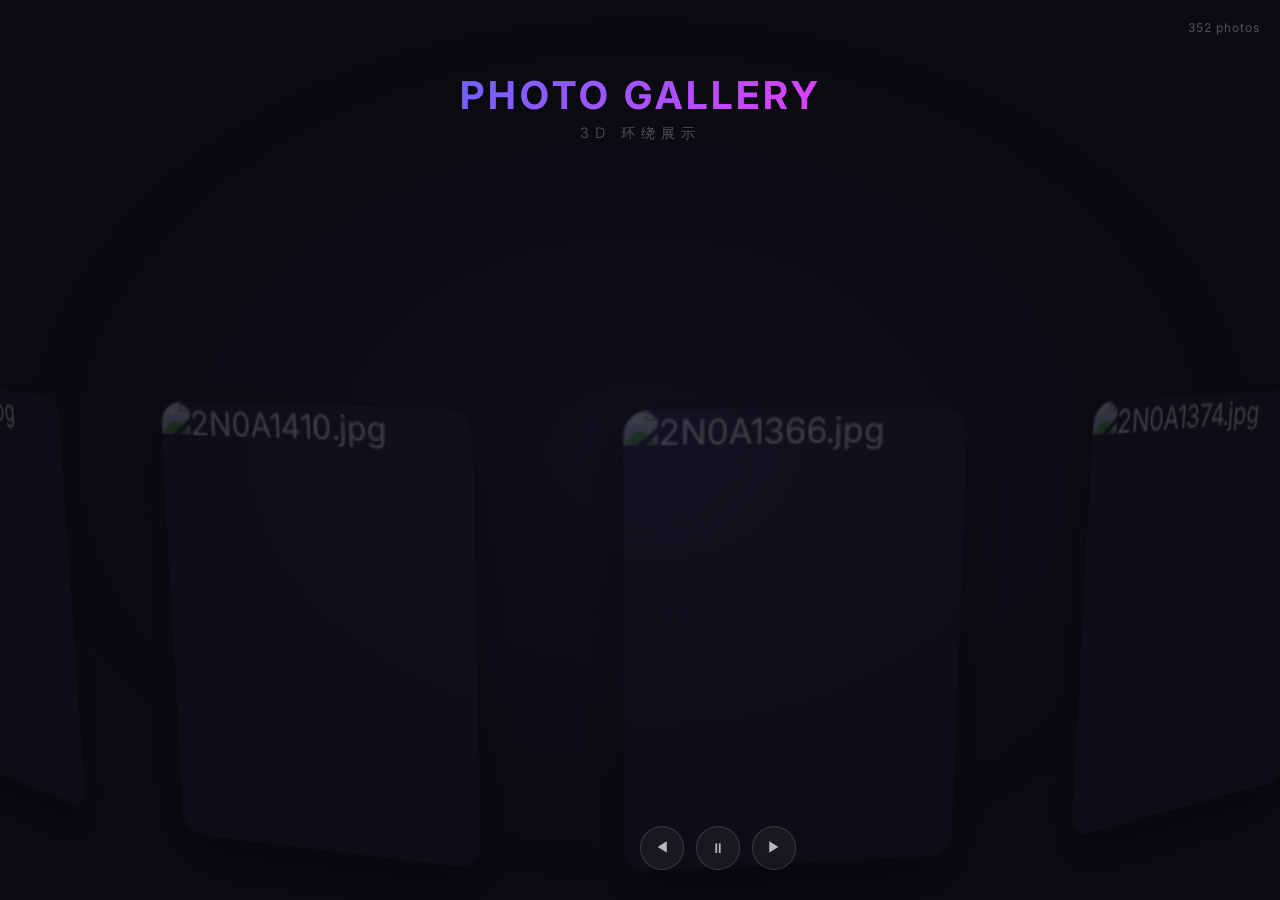
==== index.html @ 995c0548 "feat: 3D photo gallery with hardcoded data for GitHub Pages" ====
<!DOCTYPE html>
<html lang="zh-CN">
<head>
    <meta charset="UTF-8">
    <meta name="viewport" content="width=device-width, initial-scale=1.0">
    <title>3D Photo Gallery</title>
    <link rel="stylesheet" href="style.css">
</head>
<body>
    <div class="loader" id="loader">
        <div class="loader-spinner"></div>
        <p>加载中...</p>
    </div>

    <div class="scene" id="scene">
        <div class="slider" id="slider"></div>
        <div class="center-content">
            <h1>Photo Gallery</h1>
            <p class="subtitle">3D 环绕展示</p>
        </div>
    </div>

    <div class="controls" id="controls">
        <button class="ctrl-btn" id="prevBtn" title="上一张">&#9664;</button>
        <button class="ctrl-btn" id="pauseBtn" title="暂停/播放">&#9208;</button>
        <button class="ctrl-btn" id="nextBtn" title="下一张">&#9654;</button>
    </div>

    <div class="photo-count" id="photoCount"></div>

    <div class="lightbox" id="lightbox">
        <div class="lightbox-overlay"></div>
        <div class="lightbox-content">
            <img id="lightboxImg" src="" alt="">
            <button class="lightbox-close" id="lightboxClose">&times;</button>
            <button class="lightbox-nav lightbox-prev" id="lightboxPrev">&#9664;</button>
            <button class="lightbox-nav lightbox-next" id="lightboxNext">&#9654;</button>
            <div class="lightbox-info" id="lightboxInfo"></div>
        </div>
    </div>

    <script>
        var photosData = [
  {
    "file_name": "2N0A1363.jpg",
    "file_uri": "https://res-pri.pixcheese.com/fd91/370481409/eff/ori/afe7c748-a30a-409f-9353-2e863a7d970c.jpg?Expires=1785513599&OSSAccessKeyId=LTAI5t6Ginf6Eg7U68N38zF6&Signature=T4kSG6DgOjK5s8nWfEAyIXEOkYQ=&et=1781083825",
    "file_id": "afe7c748-a30a-409f-9353-2e863a7d970c"
  },
  {
    "file_name": "2N0A1366.jpg",
    "file_uri": "https://res-pri.pixcheese.com/fd91/370481409/eff/ori/24f7fbe1-bb4b-435a-aa93-1fe5bc3c34c8.jpg?Expires=1785513599&OSSAccessKeyId=LTAI5t6Ginf6Eg7U68N38zF6&Signature=h1ffpPtoBmOp2dKaMx4wUgQgjFI=&et=1781083825",
    "file_id": "24f7fbe1-bb4b-435a-aa93-1fe5bc3c34c8"
  },
  {
    "file_name": "2N0A1374.jpg",
    "file_uri": "https://res-pri.pixcheese.com/fd91/370481409/eff/ori/5f6631ef-f158-4e07-be8b-af6a1bdc311a.jpg?Expires=1785513599&OSSAccessKeyId=LTAI5t6Ginf6Eg7U68N38zF6&Signature=cruepDebsqmXfFxte9HgVfHQs5I=&et=1781083825",
    "file_id": "5f6631ef-f158-4e07-be8b-af6a1bdc311a"
  },
  {
    "file_name": "2N0A1375.jpg",
    "file_uri": "https://res-pri.pixcheese.com/fd91/370481409/eff/ori/8b681be5-e32f-47ad-8c0c-5fa30ae26f56.jpg?Expires=1785513599&OSSAccessKeyId=LTAI5t6Ginf6Eg7U68N38zF6&Signature=p2J4G0R5ziXyi0k9sxyJFD7Hhfw=&et=1781083825",
    "file_id": "8b681be5-e32f-47ad-8c0c-5fa30ae26f56"
  },
  {
    "file_name": "2N0A1376.jpg",
    "file_uri": "https://res-pri.pixcheese.com/fd91/370481409/eff/ori/1b110f5b-f27b-4750-abe7-7fd38356d575.jpg?Expires=1785513599&OSSAccessKeyId=LTAI5t6Ginf6Eg7U68N38zF6&Signature=YI3kBZ7+wVV6ErK+aFLrHSo/zvY=&et=1781083825",
    "file_id": "1b110f5b-f27b-4750-abe7-7fd38356d575"
  },
  {
    "file_name": "2N0A1378.jpg",
    "file_uri": "https://res-pri.pixcheese.com/fd91/370481409/eff/ori/2ea0d941-4a4d-48f7-a355-281ebc394d8c.jpg?Expires=1785513599&OSSAccessKeyId=LTAI5t6Ginf6Eg7U68N38zF6&Signature=OiPLizecuvhfcSRI2HQKrGz9qhg=&et=1781083825",
    "file_id": "2ea0d941-4a4d-48f7-a355-281ebc394d8c"
  },
  {
    "file_name": "2N0A1379.jpg",
    "file_uri": "https://res-pri.pixcheese.com/fd91/370481409/eff/ori/00c48091-9507-4270-8930-57f18d28b555.jpg?Expires=1785513599&OSSAccessKeyId=LTAI5t6Ginf6Eg7U68N38zF6&Signature=9MxXG9lQrDl+zwqzj8jTihPr5z8=&et=1781083825",
    "file_id": "00c48091-9507-4270-8930-57f18d28b555"
  },
  {
    "file_name": "2N0A1380.jpg",
    "file_uri": "https://res-pri.pixcheese.com/fd91/370481409/eff/ori/99603982-e286-43ed-a498-a35139afcc63.jpg?Expires=1785513599&OSSAccessKeyId=LTAI5t6Ginf6Eg7U68N38zF6&Signature=OacNsdlbiKinsfJqZlOPJJdtYTw=&et=1781083825",
    "file_id": "99603982-e286-43ed-a498-a35139afcc63"
  },
  {
    "file_name": "2N0A1383.jpg",
    "file_uri": "https://res-pri.pixcheese.com/fd91/370481409/eff/ori/2b06c458-b433-499c-b71a-f368776c9e01.jpg?Expires=1785513599&OSSAccessKeyId=LTAI5t6Ginf6Eg7U68N38zF6&Signature=26pFpVhggcB4+xWVCZkZpwxHogg=&et=1781083825",
    "file_id": "2b06c458-b433-499c-b71a-f368776c9e01"
  },
  {
    "file_name": "2N0A1386.jpg",
    "file_uri": "https://res-pri.pixcheese.com/fd91/370481409/eff/ori/7d63e7e2-489b-4fde-85ef-69c85ed567f7.jpg?Expires=1785513599&OSSAccessKeyId=LTAI5t6Ginf6Eg7U68N38zF6&Signature=pQRsOLix6EMFrvymt42w/2DbPyc=&et=1781083825",
    "file_id": "7d63e7e2-489b-4fde-85ef-69c85ed567f7"
  },
  {
    "file_name": "2N0A1387.jpg",
    "file_uri": "https://res-pri.pixcheese.com/fd91/370481409/eff/ori/be3e7109-291f-4839-9d73-39cc064ff88f.jpg?Expires=1785513599&OSSAccessKeyId=LTAI5t6Ginf6Eg7U68N38zF6&Signature=M03oRbRIhbZF1vDDoeO06cVSOkM=&et=1781083825",
    "file_id": "be3e7109-291f-4839-9d73-39cc064ff88f"
  },
  {
    "file_name": "2N0A1388.jpg",
    "file_uri": "https://res-pri.pixcheese.com/fd91/370481409/eff/ori/04631e4c-6446-4f92-b6d1-cbff81ad5e44.jpg?Expires=1785513599&OSSAccessKeyId=LTAI5t6Ginf6Eg7U68N38zF6&Signature=UASc1QCBT4mNqLz6gNZKIbl/VsA=&et=1781083825",
    "file_id": "04631e4c-6446-4f92-b6d1-cbff81ad5e44"
  },
  {
    "file_name": "2N0A1390.jpg",
    "file_uri": "https://res-pri.pixcheese.com/fd91/370481409/eff/ori/583da59d-ad45-4856-92c1-a814ed9b3cab.jpg?Expires=1785513599&OSSAccessKeyId=LTAI5t6Ginf6Eg7U68N38zF6&Signature=fg1ypfMPv5Ec/STcp3TyaK+DV7k=&et=1781083825",
    "file_id": "583da59d-ad45-4856-92c1-a814ed9b3cab"
  },
  {
    "file_name": "2N0A1392.jpg",
    "file_uri": "https://res-pri.pixcheese.com/fd91/370481409/eff/ori/cf66f600-01c2-4c62-a285-528b922bfd5d.jpg?Expires=1785513599&OSSAccessKeyId=LTAI5t6Ginf6Eg7U68N38zF6&Signature=Yq/d20svvkA/68SfHg2xgudo2tA=&et=1781083825",
    "file_id": "cf66f600-01c2-4c62-a285-528b922bfd5d"
  },
  {
    "file_name": "2N0A1393.jpg",
    "file_uri": "https://res-pri.pixcheese.com/fd91/370481409/eff/ori/8a048884-3c04-4701-925c-eb9e02413661.jpg?Expires=1785513599&OSSAccessKeyId=LTAI5t6Ginf6Eg7U68N38zF6&Signature=OgiJi+UWci3TFV5x5Iy3TXLICSU=&et=1781083984",
    "file_id": "8a048884-3c04-4701-925c-eb9e02413661"
  },
  {
    "file_name": "2N0A1394.jpg",
    "file_uri": "https://res-pri.pixcheese.com/fd91/370481409/eff/ori/4836ad76-9918-400f-851f-6fab25efc5ad.jpg?Expires=1785513599&OSSAccessKeyId=LTAI5t6Ginf6Eg7U68N38zF6&Signature=w+Nz7JF6m8ZL5Ft8OZ/udoQbQtw=&et=1781083984",
    "file_id": "4836ad76-9918-400f-851f-6fab25efc5ad"
  },
  {
    "file_name": "2N0A1396.jpg",
    "file_uri": "https://res-pri.pixcheese.com/fd91/370481409/eff/ori/ba0b99e4-3f2a-426f-bb79-3e70d67f75f8.jpg?Expires=1785513599&OSSAccessKeyId=LTAI5t6Ginf6Eg7U68N38zF6&Signature=wSFaxajm/nYAO5wZr1a7DwuZ4QY=&et=1781085928",
    "file_id": "ba0b99e4-3f2a-426f-bb79-3e70d67f75f8"
  },
  {
    "file_name": "2N0A1397.jpg",
    "file_uri": "https://res-pri.pixcheese.com/fd91/370481409/eff/ori/2613d980-4fbd-4188-bfc8-4d6cf395c028.jpg?Expires=1785513599&OSSAccessKeyId=LTAI5t6Ginf6Eg7U68N38zF6&Signature=IDXJZXZs/88+OeUGq9rH/H1ye3g=&et=1781085929",
    "file_id": "2613d980-4fbd-4188-bfc8-4d6cf395c028"
  },
  {
    "file_name": "2N0A1398.jpg",
    "file_uri": "https://res-pri.pixcheese.com/fd91/370481409/eff/ori/77542080-10d9-41d5-82d8-b1a41f41b977.jpg?Expires=1785513599&OSSAccessKeyId=LTAI5t6Ginf6Eg7U68N38zF6&Signature=7qe28PtEdnpe5bXhrObRfvhj9O8=&et=1781085928",
    "file_id": "77542080-10d9-41d5-82d8-b1a41f41b977"
  },
  {
    "file_name": "2N0A1399.jpg",
    "file_uri": "https://res-pri.pixcheese.com/fd91/370481409/eff/ori/d9816dc2-19c1-40bc-b763-663ebd69f5a1.jpg?Expires=1785513599&OSSAccessKeyId=LTAI5t6Ginf6Eg7U68N38zF6&Signature=iz1CDlCQjogcM/la1pHn/bf7rbE=&et=1781085930",
    "file_id": "d9816dc2-19c1-40bc-b763-663ebd69f5a1"
  },
  {
    "file_name": "2N0A1400.jpg",
    "file_uri": "https://res-pri.pixcheese.com/fd91/370481409/eff/ori/1a864b2d-838e-466e-a4df-0eaa677e6c0c.jpg?Expires=1785513599&OSSAccessKeyId=LTAI5t6Ginf6Eg7U68N38zF6&Signature=GAHgHnl4A4+5yK5A4eMpgabC0ZQ=&et=1781085930",
    "file_id": "1a864b2d-838e-466e-a4df-0eaa677e6c0c"
  },
  {
    "file_name": "2N0A1401.jpg",
    "file_uri": "https://res-pri.pixcheese.com/fd91/370481409/eff/ori/69b473a3-d1c6-4e66-90ba-8abf59f3ca51.jpg?Expires=1785513599&OSSAccessKeyId=LTAI5t6Ginf6Eg7U68N38zF6&Signature=HfCSci1DAVnLixKGeGg4tuVhWVo=&et=1781085930",
    "file_id": "69b473a3-d1c6-4e66-90ba-8abf59f3ca51"
  },
  {
    "file_name": "2N0A1402.jpg",
    "file_uri": "https://res-pri.pixcheese.com/fd91/370481409/eff/ori/dc447cbb-6118-4110-a3b4-e732f6d5ed3e.jpg?Expires=1785513599&OSSAccessKeyId=LTAI5t6Ginf6Eg7U68N38zF6&Signature=9w/8diW0MYTvHQOt84kcZSpW9KE=&et=1781085933",
    "file_id": "dc447cbb-6118-4110-a3b4-e732f6d5ed3e"
  },
  {
    "file_name": "2N0A1403.jpg",
    "file_uri": "https://res-pri.pixcheese.com/fd91/370481409/eff/ori/8028cb5f-7f5e-442d-a0d8-d85d6a087d36.jpg?Expires=1785513599&OSSAccessKeyId=LTAI5t6Ginf6Eg7U68N38zF6&Signature=QfD+b/7KjO9xK4NlBiNWqpltoSk=&et=1781085931",
    "file_id": "8028cb5f-7f5e-442d-a0d8-d85d6a087d36"
  },
  {
    "file_name": "2N0A1404.jpg",
    "file_uri": "https://res-pri.pixcheese.com/fd91/370481409/eff/ori/2a7f4070-f574-4c1a-87e8-a8bd2cd2e795.jpg?Expires=1785513599&OSSAccessKeyId=LTAI5t6Ginf6Eg7U68N38zF6&Signature=fMyYKbGOH2txzhUn8lHYfae9RuI=&et=1781085929",
    "file_id": "2a7f4070-f574-4c1a-87e8-a8bd2cd2e795"
  },
  {
    "file_name": "2N0A1405.jpg",
    "file_uri": "https://res-pri.pixcheese.com/fd91/370481409/eff/ori/23a5056d-88eb-492e-bf80-fe85d0d14655.jpg?Expires=1785513599&OSSAccessKeyId=LTAI5t6Ginf6Eg7U68N38zF6&Signature=QZY2VYlzE/S6/E6g+oTJQcs/Z/8=&et=1781085933",
    "file_id": "23a5056d-88eb-492e-bf80-fe85d0d14655"
  },
  {
    "file_name": "2N0A1407.jpg",
    "file_uri": "https://res-pri.pixcheese.com/fd91/370481409/eff/ori/3cdac82c-03f8-453b-9711-9ce8d51fe850.jpg?Expires=1785513599&OSSAccessKeyId=LTAI5t6Ginf6Eg7U68N38zF6&Signature=w5XIofPlGRflL0fveLZ0LZv2fQY=&et=1781085932",
    "file_id": "3cdac82c-03f8-453b-9711-9ce8d51fe850"
  },
  {
    "file_name": "2N0A1409.jpg",
    "file_uri": "https://res-pri.pixcheese.com/fd91/370481409/eff/ori/3cf45673-81b8-4f24-9dae-f04c8a7451d3.jpg?Expires=1785513599&OSSAccessKeyId=LTAI5t6Ginf6Eg7U68N38zF6&Signature=RDlmgQp0FMNh9IZHhQc85lEX7rc=&et=1781085933",
    "file_id": "3cf45673-81b8-4f24-9dae-f04c8a7451d3"
  },
  {
    "file_name": "2N0A1410.jpg",
    "file_uri": "https://res-pri.pixcheese.com/fd91/370481409/eff/ori/89e92fc1-ba7f-409a-b126-f297c739de83.jpg?Expires=1785513599&OSSAccessKeyId=LTAI5t6Ginf6Eg7U68N38zF6&Signature=uxV+U6ZkDMvWkT5pHYzlbOEYbN0=&et=1781085933",
    "file_id": "89e92fc1-ba7f-409a-b126-f297c739de83"
  },
  {
    "file_name": "2N0A1411.jpg",
    "file_uri": "https://res-pri.pixcheese.com/fd91/370481409/eff/ori/de364a63-61d1-4373-826a-a3e1a9d6e3f1.jpg?Expires=1785513599&OSSAccessKeyId=LTAI5t6Ginf6Eg7U68N38zF6&Signature=9YtF4YF4576Byf0QGKgwaqyCvrk=&et=1781085933",
    "file_id": "de364a63-61d1-4373-826a-a3e1a9d6e3f1"
  },
  {
    "file_name": "2N0A1413.jpg",
    "file_uri": "https://res-pri.pixcheese.com/fd91/370481409/eff/ori/a61d498e-ed72-4767-82b5-e6d2c032d585.jpg?Expires=1785513599&OSSAccessKeyId=LTAI5t6Ginf6Eg7U68N38zF6&Signature=0jvO47WjIenEzopWmX2nwAbCQVA=&et=1781085929",
    "file_id": "a61d498e-ed72-4767-82b5-e6d2c032d585"
  },
  {
    "file_name": "2N0A1414.jpg",
    "file_uri": "https://res-pri.pixcheese.com/fd91/370481409/eff/ori/bad90359-13a4-4737-9fcd-1cfe99d933c1.jpg?Expires=1785513599&OSSAccessKeyId=LTAI5t6Ginf6Eg7U68N38zF6&Signature=vPxHfH0w9qgagJ/j0D1NUAirC7c=&et=1781085931",
    "file_id": "bad90359-13a4-4737-9fcd-1cfe99d933c1"
  },
  {
    "file_name": "2N0A1415.jpg",
    "file_uri": "https://res-pri.pixcheese.com/fd91/370481409/eff/ori/d7c9ae58-0b42-4bf7-9a32-cefa33cb2dbd.jpg?Expires=1785513599&OSSAccessKeyId=LTAI5t6Ginf6Eg7U68N38zF6&Signature=61ALn3L/f124pv4r5nmJNkZByWY=&et=1781085928",
    "file_id": "d7c9ae58-0b42-4bf7-9a32-cefa33cb2dbd"
  },
  {
    "file_name": "2N0A1417.jpg",
    "file_uri": "https://res-pri.pixcheese.com/fd91/370481409/eff/ori/91932db7-2586-4350-9268-629903e70d80.jpg?Expires=1785513599&OSSAccessKeyId=LTAI5t6Ginf6Eg7U68N38zF6&Signature=/iJ6GciY/jUOGdNhF51yQAepWA4=&et=1781085929",
    "file_id": "91932db7-2586-4350-9268-629903e70d80"
  },
  {
    "file_name": "2N0A1418.jpg",
    "file_uri": "https://res-pri.pixcheese.com/fd91/370481409/eff/ori/1298f866-5714-479f-85bf-f2e0dad1d78b.jpg?Expires=1785513599&OSSAccessKeyId=LTAI5t6Ginf6Eg7U68N38zF6&Signature=lXWybqYcl5ivkjRU7t0ruEO1lG4=&et=1781085931",
    "file_id": "1298f866-5714-479f-85bf-f2e0dad1d78b"
  },
  {
    "file_name": "2N0A1419.jpg",
    "file_uri": "https://res-pri.pixcheese.com/fd91/370481409/eff/ori/4a25848c-891c-489e-acb8-25e8277164a2.jpg?Expires=1785513599&OSSAccessKeyId=LTAI5t6Ginf6Eg7U68N38zF6&Signature=KMHL/cTMRL1NFbC9eELhdE5LttM=&et=1781085929",
    "file_id": "4a25848c-891c-489e-acb8-25e8277164a2"
  },
  {
    "file_name": "2N0A1420.jpg",
    "file_uri": "https://res-pri.pixcheese.com/fd91/370481409/eff/ori/452201e3-2fbd-4c9b-9be5-c7dd459f6f52.jpg?Expires=1785513599&OSSAccessKeyId=LTAI5t6Ginf6Eg7U68N38zF6&Signature=kHt/ZczDpdhrFZPIC0iXAR+bgBk=&et=1781086181",
    "file_id": "452201e3-2fbd-4c9b-9be5-c7dd459f6f52"
  },
  {
    "file_name": "2N0A1421.jpg",
    "file_uri": "https://res-pri.pixcheese.com/fd91/370481409/eff/ori/59f62e43-c340-4983-8c83-de1659674b64.jpg?Expires=1785513599&OSSAccessKeyId=LTAI5t6Ginf6Eg7U68N38zF6&Signature=bKLst81GMHkbi/NkhKxjA5W9v1g=&et=1781086184",
    "file_id": "59f62e43-c340-4983-8c83-de1659674b64"
  },
  {
    "file_name": "2N0A1423.jpg",
    "file_uri": "https://res-pri.pixcheese.com/fd91/370481409/eff/ori/425a9a6b-9e72-4e5f-8458-ae24c4e2ea1f.jpg?Expires=1785513599&OSSAccessKeyId=LTAI5t6Ginf6Eg7U68N38zF6&Signature=eGURQeeK/EbZGHXLh8Wff2eE6p8=&et=1781086183",
    "file_id": "425a9a6b-9e72-4e5f-8458-ae24c4e2ea1f"
  },
  {
    "file_name": "2N0A1424.jpg",
    "file_uri": "https://res-pri.pixcheese.com/fd91/370481409/eff/ori/7ea6b5da-518d-4657-85bb-9cff265384ac.jpg?Expires=1785513599&OSSAccessKeyId=LTAI5t6Ginf6Eg7U68N38zF6&Signature=mDiRYGZOrBHS5g0GAXKjPTY1zkE=&et=1781086181",
    "file_id": "7ea6b5da-518d-4657-85bb-9cff265384ac"
  },
  {
    "file_name": "2N0A1425.jpg",
    "file_uri": "https://res-pri.pixcheese.com/fd91/370481409/eff/ori/6cd1c361-44e8-4021-8d6c-8dc54819828d.jpg?Expires=1785513599&OSSAccessKeyId=LTAI5t6Ginf6Eg7U68N38zF6&Signature=hadqYrQmafbFbtbgTH/jY+7qE1A=&et=1781086180",
    "file_id": "6cd1c361-44e8-4021-8d6c-8dc54819828d"
  },
  {
    "file_name": "2N0A1426.jpg",
    "file_uri": "https://res-pri.pixcheese.com/fd91/370481409/eff/ori/5976d644-66cf-48ea-a59f-1caefc656896.jpg?Expires=1785513599&OSSAccessKeyId=LTAI5t6Ginf6Eg7U68N38zF6&Signature=HZ7M/NZ5skjAvVoI9DcPctrlKqk=&et=1781086181",
    "file_id": "5976d644-66cf-48ea-a59f-1caefc656896"
  },
  {
    "file_name": "2N0A1427.jpg",
    "file_uri": "https://res-pri.pixcheese.com/fd91/370481409/eff/ori/801dfe12-0b52-45d6-ab0d-098a520b3f42.jpg?Expires=1785513599&OSSAccessKeyId=LTAI5t6Ginf6Eg7U68N38zF6&Signature=66+lHjbaXLlvvMQ4XwEwHaWX4fY=&et=1781086180",
    "file_id": "801dfe12-0b52-45d6-ab0d-098a520b3f42"
  },
  {
    "file_name": "2N0A1428.jpg",
    "file_uri": "https://res-pri.pixcheese.com/fd91/370481409/eff/ori/a41f7ee5-bf16-400a-8185-cf15d743419f.jpg?Expires=1785513599&OSSAccessKeyId=LTAI5t6Ginf6Eg7U68N38zF6&Signature=hhhGOex4dt9h84OVINlEU2PsaSM=&et=1781086182",
    "file_id": "a41f7ee5-bf16-400a-8185-cf15d743419f"
  },
  {
    "file_name": "2N0A1430.jpg",
    "file_uri": "https://res-pri.pixcheese.com/fd91/370481409/eff/ori/44c1711d-e81a-4209-be27-8eb9f23988dc.jpg?Expires=1785513599&OSSAccessKeyId=LTAI5t6Ginf6Eg7U68N38zF6&Signature=105O8P27ZM/ODd03Kw3l9MvBP/4=&et=1781086185",
    "file_id": "44c1711d-e81a-4209-be27-8eb9f23988dc"
  },
  {
    "file_name": "2N0A1431.jpg",
    "file_uri": "https://res-pri.pixcheese.com/fd91/370481409/eff/ori/f2c0035f-ac44-4176-aea7-3609bd0fcb70.jpg?Expires=1785513599&OSSAccessKeyId=LTAI5t6Ginf6Eg7U68N38zF6&Signature=dHfNnSmtpmsCtivpq/b90eceohw=&et=1781086266",
    "file_id": "f2c0035f-ac44-4176-aea7-3609bd0fcb70"
  },
  {
    "file_name": "2N0A1432.jpg",
    "file_uri": "https://res-pri.pixcheese.com/fd91/370481409/eff/ori/93d1674f-40d3-40fc-80af-5b93fc2b4690.jpg?Expires=1785513599&OSSAccessKeyId=LTAI5t6Ginf6Eg7U68N38zF6&Signature=R5GS64+DCzVemcP7giBRCmvtU6Y=&et=1781086267",
    "file_id": "93d1674f-40d3-40fc-80af-5b93fc2b4690"
  },
  {
    "file_name": "2N0A1433.jpg",
    "file_uri": "https://res-pri.pixcheese.com/fd91/370481409/eff/ori/ebfb636f-07b2-44f1-b349-a75ae26beffb.jpg?Expires=1785513599&OSSAccessKeyId=LTAI5t6Ginf6Eg7U68N38zF6&Signature=HPQ2JlLpy01LWUiPXIbuvJN1Oyk=&et=1781086268",
    "file_id": "ebfb636f-07b2-44f1-b349-a75ae26beffb"
  },
  {
    "file_name": "2N0A1434.jpg",
    "file_uri": "https://res-pri.pixcheese.com/fd91/370481409/eff/ori/10541d1e-9145-47fc-a897-ed0462fbc38c.jpg?Expires=1785513599&OSSAccessKeyId=LTAI5t6Ginf6Eg7U68N38zF6&Signature=oBEbuu3oS1h15ZEWGB1aMTDR594=&et=1781087783",
    "file_id": "10541d1e-9145-47fc-a897-ed0462fbc38c"
  },
  {
    "file_name": "2N0A1436.jpg",
    "file_uri": "https://res-pri.pixcheese.com/fd91/370481409/eff/ori/6e2a32e5-a18e-40e8-b72c-3b57ea874cbd.jpg?Expires=1785513599&OSSAccessKeyId=LTAI5t6Ginf6Eg7U68N38zF6&Signature=khjx9qTtKZJCpkFzvR0HWm8JqdM=&et=1781087778",
    "file_id": "6e2a32e5-a18e-40e8-b72c-3b57ea874cbd"
  },
  {
    "file_name": "2N0A1437.jpg",
    "file_uri": "https://res-pri.pixcheese.com/fd91/370481409/eff/ori/d56fdf5c-b530-410c-9618-14bbed9e5669.jpg?Expires=1785513599&OSSAccessKeyId=LTAI5t6Ginf6Eg7U68N38zF6&Signature=fAQFVLf22zKDoqMxhVToGHIazeY=&et=1781087778",
    "file_id": "d56fdf5c-b530-410c-9618-14bbed9e5669"
  },
  {
    "file_name": "2N0A1438.jpg",
    "file_uri": "https://res-pri.pixcheese.com/fd91/370481409/eff/ori/b5289938-9b0e-495d-8195-045c132f40fe.jpg?Expires=1785513599&OSSAccessKeyId=LTAI5t6Ginf6Eg7U68N38zF6&Signature=fReAWkE53t2Yr0sgJVC82osX6uQ=&et=1781087778",
    "file_id": "b5289938-9b0e-495d-8195-045c132f40fe"
  },
  {
    "file_name": "2N0A1439.jpg",
    "file_uri": "https://res-pri.pixcheese.com/fd91/370481409/eff/ori/73719fa9-9320-42af-b24a-2e9ee73a2eac.jpg?Expires=1785513599&OSSAccessKeyId=LTAI5t6Ginf6Eg7U68N38zF6&Signature=f/7+dzNJgzOQwEj9TrysrfAvQQ8=&et=1781087778",
    "file_id": "73719fa9-9320-42af-b24a-2e9ee73a2eac"
  },
  {
    "file_name": "2N0A1441.jpg",
    "file_uri": "https://res-pri.pixcheese.com/fd91/370481409/eff/ori/de1a247c-5f27-42a2-aa8d-7ed6a37840e5.jpg?Expires=1785513599&OSSAccessKeyId=LTAI5t6Ginf6Eg7U68N38zF6&Signature=qSXvzTl9g0Z3QFMAZlk8OTUL/J0=&et=1781087782",
    "file_id": "de1a247c-5f27-42a2-aa8d-7ed6a37840e5"
  },
  {
    "file_name": "2N0A1442.jpg",
    "file_uri": "https://res-pri.pixcheese.com/fd91/370481409/eff/ori/851c9a12-9fc3-4451-bd18-1029e9de9c86.jpg?Expires=1785513599&OSSAccessKeyId=LTAI5t6Ginf6Eg7U68N38zF6&Signature=gx0GEWMIIETF+ou1ZtILdhZ6KQc=&et=1781087779",
    "file_id": "851c9a12-9fc3-4451-bd18-1029e9de9c86"
  },
  {
    "file_name": "2N0A1443.jpg",
    "file_uri": "https://res-pri.pixcheese.com/fd91/370481409/eff/ori/6dbc1c0f-4ab0-4950-97cd-3d5ee3093e34.jpg?Expires=1785513599&OSSAccessKeyId=LTAI5t6Ginf6Eg7U68N38zF6&Signature=ULt5i3OSImeE+3pKune5yBTlhvE=&et=1781087778",
    "file_id": "6dbc1c0f-4ab0-4950-97cd-3d5ee3093e34"
  },
  {
    "file_name": "2N0A1444.jpg",
    "file_uri": "https://res-pri.pixcheese.com/fd91/370481409/eff/ori/2a686250-6b7c-4f75-b25c-c3ab0ea11429.jpg?Expires=1785513599&OSSAccessKeyId=LTAI5t6Ginf6Eg7U68N38zF6&Signature=27jJaY9HSlj7RFeM3lT4O4fVXhI=&et=1781087780",
    "file_id": "2a686250-6b7c-4f75-b25c-c3ab0ea11429"
  },
  {
    "file_name": "2N0A1445.jpg",
    "file_uri": "https://res-pri.pixcheese.com/fd91/370481409/eff/ori/32e85179-c020-4921-bd2a-a44161745ca5.jpg?Expires=1785513599&OSSAccessKeyId=LTAI5t6Ginf6Eg7U68N38zF6&Signature=rpWRNCAbrvDfh3r+ehgtQM5PIbI=&et=1781087782",
    "file_id": "32e85179-c020-4921-bd2a-a44161745ca5"
  },
  {
    "file_name": "2N0A1446.jpg",
    "file_uri": "https://res-pri.pixcheese.com/fd91/370481409/eff/ori/f811cc88-d23b-4223-a408-a4d4a7a126f5.jpg?Expires=1785513599&OSSAccessKeyId=LTAI5t6Ginf6Eg7U68N38zF6&Signature=S7/7WalJzJKbAL4DuYefS+BY/MU=&et=1781087779",
    "file_id": "f811cc88-d23b-4223-a408-a4d4a7a126f5"
  },
  {
    "file_name": "2N0A1447.jpg",
    "file_uri": "https://res-pri.pixcheese.com/fd91/370481409/eff/ori/5496a33c-3edf-4154-875f-da44e4b854f0.jpg?Expires=1785513599&OSSAccessKeyId=LTAI5t6Ginf6Eg7U68N38zF6&Signature=nFjW1J9bnuZMdGZU3XEb8G3XJYI=&et=1781087778",
    "file_id": "5496a33c-3edf-4154-875f-da44e4b854f0"
  },
  {
    "file_name": "2N0A1448.jpg",
    "file_uri": "https://res-pri.pixcheese.com/fd91/370481409/eff/ori/1f64c4c8-eec5-46cf-a9fe-b8c2a6a38d61.jpg?Expires=1785513599&OSSAccessKeyId=LTAI5t6Ginf6Eg7U68N38zF6&Signature=CMNyYBNEInQyqclmBW/Y2y2qRpw=&et=1781087782",
    "file_id": "1f64c4c8-eec5-46cf-a9fe-b8c2a6a38d61"
  },
  {
    "file_name": "2N0A1449.jpg",
    "file_uri": "https://res-pri.pixcheese.com/fd91/370481409/eff/ori/a70b5fc7-8ba9-47e5-a8a8-c20c6aca9087.jpg?Expires=1785513599&OSSAccessKeyId=LTAI5t6Ginf6Eg7U68N38zF6&Signature=WqC0IPZxh7XyAkjBMa4w3bTAdXA=&et=1781087779",
    "file_id": "a70b5fc7-8ba9-47e5-a8a8-c20c6aca9087"
  },
  {
    "file_name": "2N0A1450.jpg",
    "file_uri": "https://res-pri.pixcheese.com/fd91/370481409/eff/ori/e69852cf-1095-44f5-9167-33eb68ccb2c2.jpg?Expires=1785513599&OSSAccessKeyId=LTAI5t6Ginf6Eg7U68N38zF6&Signature=WR8dkf2deG2gumgApGqrXPwo2II=&et=1781087778",
    "file_id": "e69852cf-1095-44f5-9167-33eb68ccb2c2"
  },
  {
    "file_name": "2N0A1451.jpg",
    "file_uri": "https://res-pri.pixcheese.com/fd91/370481409/eff/ori/1a0bca22-a721-48f5-ad7c-639f89ef7cbf.jpg?Expires=1785513599&OSSAccessKeyId=LTAI5t6Ginf6Eg7U68N38zF6&Signature=rNukv4jTVy3W/3DIrMAipMIWXMo=&et=1781087784",
    "file_id": "1a0bca22-a721-48f5-ad7c-639f89ef7cbf"
  },
  {
    "file_name": "2N0A1452.jpg",
    "file_uri": "https://res-pri.pixcheese.com/fd91/370481409/eff/ori/6edb814b-ed3c-4699-825f-495dd5b14348.jpg?Expires=1785513599&OSSAccessKeyId=LTAI5t6Ginf6Eg7U68N38zF6&Signature=fClEeIrSjryvbOP4nHG/3YAWGB4=&et=1781087780",
    "file_id": "6edb814b-ed3c-4699-825f-495dd5b14348"
  },
  {
    "file_name": "2N0A1453.jpg",
    "file_uri": "https://res-pri.pixcheese.com/fd91/370481409/eff/ori/81eb6c3d-f6ab-4486-a8fa-24e37128b1d9.jpg?Expires=1785513599&OSSAccessKeyId=LTAI5t6Ginf6Eg7U68N38zF6&Signature=Zm9wrnA+YsfxFIemnR/QtUQ0hbk=&et=1781087781",
    "file_id": "81eb6c3d-f6ab-4486-a8fa-24e37128b1d9"
  },
  {
    "file_name": "2N0A1455.jpg",
    "file_uri": "https://res-pri.pixcheese.com/fd91/370481409/eff/ori/c7a4e421-6749-4f83-99a4-5a7278212a7a.jpg?Expires=1785513599&OSSAccessKeyId=LTAI5t6Ginf6Eg7U68N38zF6&Signature=csLa0YayvfTLV3Uoy3EFaU93raE=&et=1781087781",
    "file_id": "c7a4e421-6749-4f83-99a4-5a7278212a7a"
  },
  {
    "file_name": "2N0A1456.jpg",
    "file_uri": "https://res-pri.pixcheese.com/fd91/370481409/eff/ori/bf29b6d6-70dc-46ed-9f1e-77260c39faad.jpg?Expires=1785513599&OSSAccessKeyId=LTAI5t6Ginf6Eg7U68N38zF6&Signature=m5EKoK5iEKKkdWYrkgPRbHZN55k=&et=1781087784",
    "file_id": "bf29b6d6-70dc-46ed-9f1e-77260c39faad"
  },
  {
    "file_name": "2N0A1457.jpg",
    "file_uri": "https://res-pri.pixcheese.com/fd91/370481409/eff/ori/9053f50e-5152-47e4-8f5c-a15360177947.jpg?Expires=1785513599&OSSAccessKeyId=LTAI5t6Ginf6Eg7U68N38zF6&Signature=MBoo31Zz95R+skjJAl1NuzJAYKo=&et=1781087780",
    "file_id": "9053f50e-5152-47e4-8f5c-a15360177947"
  },
  {
    "file_name": "2N0A1458.jpg",
    "file_uri": "https://res-pri.pixcheese.com/fd91/370481409/eff/ori/9acc6881-9582-45b2-9b60-684147f3de07.jpg?Expires=1785513599&OSSAccessKeyId=LTAI5t6Ginf6Eg7U68N38zF6&Signature=82aF3d4ktHJTtAf1lvRgK1kSjOM=&et=1781087779",
    "file_id": "9acc6881-9582-45b2-9b60-684147f3de07"
  },
  {
    "file_name": "2N0A1459.jpg",
    "file_uri": "https://res-pri.pixcheese.com/fd91/370481409/eff/ori/fbaecbdc-f3f7-4f99-af4f-ac991c6c8d61.jpg?Expires=1785513599&OSSAccessKeyId=LTAI5t6Ginf6Eg7U68N38zF6&Signature=e5yAbwHLqAkAdpzmgCFNkuw1Bmw=&et=1781087781",
    "file_id": "fbaecbdc-f3f7-4f99-af4f-ac991c6c8d61"
  },
  {
    "file_name": "2N0A1460.jpg",
    "file_uri": "https://res-pri.pixcheese.com/fd91/370481409/eff/ori/f35c7a9b-be52-4fdc-985c-f3e34756550f.jpg?Expires=1785513599&OSSAccessKeyId=LTAI5t6Ginf6Eg7U68N38zF6&Signature=EpDYHiv6izRv9IyWI8TAToBxtJk=&et=1781087779",
    "file_id": "f35c7a9b-be52-4fdc-985c-f3e34756550f"
  },
  {
    "file_name": "2N0A1461.jpg",
    "file_uri": "https://res-pri.pixcheese.com/fd91/370481409/eff/ori/42461bf1-14ce-4d97-b491-cab8b1a7bb80.jpg?Expires=1785513599&OSSAccessKeyId=LTAI5t6Ginf6Eg7U68N38zF6&Signature=L0eWUWqfdhkBL6XHX/q68SEvFHk=&et=1781087781",
    "file_id": "42461bf1-14ce-4d97-b491-cab8b1a7bb80"
  },
  {
    "file_name": "2N0A1462.jpg",
    "file_uri": "https://res-pri.pixcheese.com/fd91/370481409/eff/ori/646ab976-bfae-45ff-98bd-cd14b1c54a23.jpg?Expires=1785513599&OSSAccessKeyId=LTAI5t6Ginf6Eg7U68N38zF6&Signature=Fz9ksB867mrbJsku3IDdmG02sC0=&et=1781087780",
    "file_id": "646ab976-bfae-45ff-98bd-cd14b1c54a23"
  },
  {
    "file_name": "2N0A1463.jpg",
    "file_uri": "https://res-pri.pixcheese.com/fd91/370481409/eff/ori/b3bd5587-5dcc-437d-8b22-170c5a145700.jpg?Expires=1785513599&OSSAccessKeyId=LTAI5t6Ginf6Eg7U68N38zF6&Signature=NYrxcCWFE1Nsnbgp5I+xqLao+h4=&et=1781087783",
    "file_id": "b3bd5587-5dcc-437d-8b22-170c5a145700"
  },
  {
    "file_name": "2N0A1464.jpg",
    "file_uri": "https://res-pri.pixcheese.com/fd91/370481409/eff/ori/ecea33b4-727a-4f58-9617-3b189519c690.jpg?Expires=1785513599&OSSAccessKeyId=LTAI5t6Ginf6Eg7U68N38zF6&Signature=8SjGASwc90N2BoV32pZu5sUAqn4=&et=1781087781",
    "file_id": "ecea33b4-727a-4f58-9617-3b189519c690"
  },
  {
    "file_name": "2N0A1465.jpg",
    "file_uri": "https://res-pri.pixcheese.com/fd91/370481409/eff/ori/7924ae2a-b7d3-4dd0-9c76-9865d7c1a6e8.jpg?Expires=1785513599&OSSAccessKeyId=LTAI5t6Ginf6Eg7U68N38zF6&Signature=BClNoI5YwvGQxR7u50JdaUEURo0=&et=1781087779",
    "file_id": "7924ae2a-b7d3-4dd0-9c76-9865d7c1a6e8"
  },
  {
    "file_name": "2N0A1466.jpg",
    "file_uri": "https://res-pri.pixcheese.com/fd91/370481409/eff/ori/bf3de58c-12e0-4990-8899-75afc777ea9c.jpg?Expires=1785513599&OSSAccessKeyId=LTAI5t6Ginf6Eg7U68N38zF6&Signature=kpaJPav0WOCmuXNwGUhIssBaLKk=&et=1781087782",
    "file_id": "bf3de58c-12e0-4990-8899-75afc777ea9c"
  },
  {
    "file_name": "2N0A1467.jpg",
    "file_uri": "https://res-pri.pixcheese.com/fd91/370481409/eff/ori/1592c528-004d-4f71-b359-f1164e08122c.jpg?Expires=1785513599&OSSAccessKeyId=LTAI5t6Ginf6Eg7U68N38zF6&Signature=DNKaJjI794i1xpA+0T2DDleWB54=&et=1781087780",
    "file_id": "1592c528-004d-4f71-b359-f1164e08122c"
  },
  {
    "file_name": "2N0A1468.jpg",
    "file_uri": "https://res-pri.pixcheese.com/fd91/370481409/eff/ori/03905e3e-d097-46ad-bb1a-b494b4748b68.jpg?Expires=1785513599&OSSAccessKeyId=LTAI5t6Ginf6Eg7U68N38zF6&Signature=bKFPNdUVIMf36oChc/ckqOtwiYs=&et=1781087780",
    "file_id": "03905e3e-d097-46ad-bb1a-b494b4748b68"
  },
  {
    "file_name": "2N0A1471.jpg",
    "file_uri": "https://res-pri.pixcheese.com/fd91/370481409/eff/ori/ae39849e-9ef9-408c-bb8f-bbd79ac8a6eb.jpg?Expires=1785513599&OSSAccessKeyId=LTAI5t6Ginf6Eg7U68N38zF6&Signature=W8LSQAD4KXm500xYyTWh5nvUBPw=&et=1781087782",
    "file_id": "ae39849e-9ef9-408c-bb8f-bbd79ac8a6eb"
  },
  {
    "file_name": "2N0A1474.jpg",
    "file_uri": "https://res-pri.pixcheese.com/fd91/370481409/eff/ori/ec4f544e-9da0-45a7-9140-be35303c5542.jpg?Expires=1785513599&OSSAccessKeyId=LTAI5t6Ginf6Eg7U68N38zF6&Signature=6yB0kUXcMzfjnLxlPL5ZXx+yGN0=&et=1781087778",
    "file_id": "ec4f544e-9da0-45a7-9140-be35303c5542"
  },
  {
    "file_name": "2N0A1475.jpg",
    "file_uri": "https://res-pri.pixcheese.com/fd91/370481409/eff/ori/a047bb12-c112-4a1a-9f76-3220d9929635.jpg?Expires=1785513599&OSSAccessKeyId=LTAI5t6Ginf6Eg7U68N38zF6&Signature=hfY0fMynFxUqfIzRJJfxc4s2y/E=&et=1781087779",
    "file_id": "a047bb12-c112-4a1a-9f76-3220d9929635"
  },
  {
    "file_name": "2N0A1478.jpg",
    "file_uri": "https://res-pri.pixcheese.com/fd91/370481409/eff/ori/d5d93782-6778-46b1-aa63-bea9c0afff85.jpg?Expires=1785513599&OSSAccessKeyId=LTAI5t6Ginf6Eg7U68N38zF6&Signature=OJdUtXWqveM0/fTarXR3JnTC21k=&et=1781087782",
    "file_id": "d5d93782-6778-46b1-aa63-bea9c0afff85"
  },
  {
    "file_name": "2N0A1480.jpg",
    "file_uri": "https://res-pri.pixcheese.com/fd91/370481409/eff/ori/f078d42d-c29b-4203-bfd8-49cf9a180e33.jpg?Expires=1785513599&OSSAccessKeyId=LTAI5t6Ginf6Eg7U68N38zF6&Signature=yXMACKVWbWKHNazTPBv1phmwuzM=&et=1781089094",
    "file_id": "f078d42d-c29b-4203-bfd8-49cf9a180e33"
  },
  {
    "file_name": "2N0A1481.jpg",
    "file_uri": "https://res-pri.pixcheese.com/fd91/370481409/eff/ori/044f2770-9055-46b3-8510-795909897d11.jpg?Expires=1785513599&OSSAccessKeyId=LTAI5t6Ginf6Eg7U68N38zF6&Signature=h5OI2oMJ6ZW/fvYgkaO6A28MwwA=&et=1781089093",
    "file_id": "044f2770-9055-46b3-8510-795909897d11"
  },
  {
    "file_name": "2N0A1483.jpg",
    "file_uri": "https://res-pri.pixcheese.com/fd91/370481409/eff/ori/03d0195c-26d2-46a2-8501-e01f99004efe.jpg?Expires=1785513599&OSSAccessKeyId=LTAI5t6Ginf6Eg7U68N38zF6&Signature=E027CXvjxIcQIwQiXr+wD07Xh7c=&et=1781089096",
    "file_id": "03d0195c-26d2-46a2-8501-e01f99004efe"
  },
  {
    "file_name": "2N0A1484.jpg",
    "file_uri": "https://res-pri.pixcheese.com/fd91/370481409/eff/ori/01ee8af4-9c42-4c56-988a-64cb28b70f61.jpg?Expires=1785513599&OSSAccessKeyId=LTAI5t6Ginf6Eg7U68N38zF6&Signature=6qkREl0wsGb/n/A7LLwgAocSNuE=&et=1781089092",
    "file_id": "01ee8af4-9c42-4c56-988a-64cb28b70f61"
  },
  {
    "file_name": "2N0A1485.jpg",
    "file_uri": "https://res-pri.pixcheese.com/fd91/370481409/eff/ori/53ca0fb5-7f73-4919-9100-e3ab98cbefe0.jpg?Expires=1785513599&OSSAccessKeyId=LTAI5t6Ginf6Eg7U68N38zF6&Signature=ys/PIOHz9mtU8nEHPzkYfUmsdQM=&et=1781089092",
    "file_id": "53ca0fb5-7f73-4919-9100-e3ab98cbefe0"
  },
  {
    "file_name": "2N0A1486.jpg",
    "file_uri": "https://res-pri.pixcheese.com/fd91/370481409/eff/ori/90e89ceb-b0b5-48d3-ac61-f8c1b66e1b3d.jpg?Expires=1785513599&OSSAccessKeyId=LTAI5t6Ginf6Eg7U68N38zF6&Signature=nchVTbBhZwHsrJBq19hRwzJ93tg=&et=1781089093",
    "file_id": "90e89ceb-b0b5-48d3-ac61-f8c1b66e1b3d"
  },
  {
    "file_name": "2N0A1487.jpg",
    "file_uri": "https://res-pri.pixcheese.com/fd91/370481409/eff/ori/db495a26-5cdc-4fd9-bfb4-9e0b73e94070.jpg?Expires=1785513599&OSSAccessKeyId=LTAI5t6Ginf6Eg7U68N38zF6&Signature=0v9RuxWvFxstC5yq2nKEnbuSnaE=&et=1781089092",
    "file_id": "db495a26-5cdc-4fd9-bfb4-9e0b73e94070"
  },
  {
    "file_name": "2N0A1488.jpg",
    "file_uri": "https://res-pri.pixcheese.com/fd91/370481409/eff/ori/3bfd6888-e8d8-4418-8938-7086f04316b9.jpg?Expires=1785513599&OSSAccessKeyId=LTAI5t6Ginf6Eg7U68N38zF6&Signature=s3d3qEGAM47AIByQ2dxKAnl83Vo=&et=1781089092",
    "file_id": "3bfd6888-e8d8-4418-8938-7086f04316b9"
  },
  {
    "file_name": "2N0A1489.jpg",
    "file_uri": "https://res-pri.pixcheese.com/fd91/370481409/eff/ori/c036551c-5737-4e57-874c-bb976092ef91.jpg?Expires=1785513599&OSSAccessKeyId=LTAI5t6Ginf6Eg7U68N38zF6&Signature=TCPU4BCQcdPTr3mdMI6mVzcC7nY=&et=1781089092",
    "file_id": "c036551c-5737-4e57-874c-bb976092ef91"
  },
  {
    "file_name": "2N0A1490.jpg",
    "file_uri": "https://res-pri.pixcheese.com/fd91/370481409/eff/ori/d3f5a3ad-55a9-4cbd-bd0f-aad5b57ded2a.jpg?Expires=1785513599&OSSAccessKeyId=LTAI5t6Ginf6Eg7U68N38zF6&Signature=scmGlXmfRPkkbjdSxks897L3wB0=&et=1781089093",
    "file_id": "d3f5a3ad-55a9-4cbd-bd0f-aad5b57ded2a"
  },
  {
    "file_name": "2N0A1491.jpg",
    "file_uri": "https://res-pri.pixcheese.com/fd91/370481409/eff/ori/4ffde6f2-4450-4ef6-aa61-0da4ca64e7b2.jpg?Expires=1785513599&OSSAccessKeyId=LTAI5t6Ginf6Eg7U68N38zF6&Signature=FLUj/Ohbt8/k4KBlPBZcc7tvDYQ=&et=1781089091",
    "file_id": "4ffde6f2-4450-4ef6-aa61-0da4ca64e7b2"
  },
  {
    "file_name": "2N0A1492.jpg",
    "file_uri": "https://res-pri.pixcheese.com/fd91/370481409/eff/ori/7c9c16d1-1ee1-407b-a821-b3164c219f43.jpg?Expires=1785513599&OSSAccessKeyId=LTAI5t6Ginf6Eg7U68N38zF6&Signature=mBWTat8jQTq5o0YAPCdOcKsloUY=&et=1781089093",
    "file_id": "7c9c16d1-1ee1-407b-a821-b3164c219f43"
  },
  {
    "file_name": "2N0A1493.jpg",
    "file_uri": "https://res-pri.pixcheese.com/fd91/370481409/eff/ori/521df3ed-ed8c-49fb-b8cf-e2d18d5257dd.jpg?Expires=1785513599&OSSAccessKeyId=LTAI5t6Ginf6Eg7U68N38zF6&Signature=bMDgX4DU9BKGZXWYDsJSWqmDXb0=&et=1781089093",
    "file_id": "521df3ed-ed8c-49fb-b8cf-e2d18d5257dd"
  },
  {
    "file_name": "2N0A1494.jpg",
    "file_uri": "https://res-pri.pixcheese.com/fd91/370481409/eff/ori/f5eca3f4-d2ff-4081-94dc-31fc3587a132.jpg?Expires=1785513599&OSSAccessKeyId=LTAI5t6Ginf6Eg7U68N38zF6&Signature=REMqj1Wp2LuOK9ok1+4Oqct7tg8=&et=1781089094",
    "file_id": "f5eca3f4-d2ff-4081-94dc-31fc3587a132"
  },
  {
    "file_name": "2N0A1495.jpg",
    "file_uri": "https://res-pri.pixcheese.com/fd91/370481409/eff/ori/d0533a1a-c579-42f9-94a2-e85e214b7ea9.jpg?Expires=1785513599&OSSAccessKeyId=LTAI5t6Ginf6Eg7U68N38zF6&Signature=Lgj5zaZ1MaiCdFCY2oLkA+z2Ic4=&et=1781089093",
    "file_id": "d0533a1a-c579-42f9-94a2-e85e214b7ea9"
  },
  {
    "file_name": "2N0A1496.jpg",
    "file_uri": "https://res-pri.pixcheese.com/fd91/370481409/eff/ori/a2788484-3c92-43a2-8c89-f9148136ac42.jpg?Expires=1785513599&OSSAccessKeyId=LTAI5t6Ginf6Eg7U68N38zF6&Signature=2Chf3EDvhiaUUvDoeYJpbi4nktQ=&et=1781089093",
    "file_id": "a2788484-3c92-43a2-8c89-f9148136ac42"
  },
  {
    "file_name": "2N0A1498.jpg",
    "file_uri": "https://res-pri.pixcheese.com/fd91/370481409/eff/ori/f10a109e-52f3-4330-a901-8b74979ac903.jpg?Expires=1785513599&OSSAccessKeyId=LTAI5t6Ginf6Eg7U68N38zF6&Signature=vHk/wr8JCfFkXSkzpY7XPC2b7hE=&et=1781089092",
    "file_id": "f10a109e-52f3-4330-a901-8b74979ac903"
  },
  {
    "file_name": "2N0A1499.jpg",
    "file_uri": "https://res-pri.pixcheese.com/fd91/370481409/eff/ori/da511357-174b-4faf-ac35-54720e985504.jpg?Expires=1785513599&OSSAccessKeyId=LTAI5t6Ginf6Eg7U68N38zF6&Signature=HR5yupPFULim/61HgF7QTpnjOmc=&et=1781089092",
    "file_id": "da511357-174b-4faf-ac35-54720e985504"
  },
  {
    "file_name": "2N0A1500.jpg",
    "file_uri": "https://res-pri.pixcheese.com/fd91/370481409/eff/ori/d98be32d-1dde-4314-8107-3c6c28cc353f.jpg?Expires=1785513599&OSSAccessKeyId=LTAI5t6Ginf6Eg7U68N38zF6&Signature=ad6EYRn7tPXjxuE0VDONg6m9Xok=&et=1781089092",
    "file_id": "d98be32d-1dde-4314-8107-3c6c28cc353f"
  },
  {
    "file_name": "2N0A1501.jpg",
    "file_uri": "https://res-pri.pixcheese.com/fd91/370481409/eff/ori/642d7f06-cad5-4bc2-98e7-275dfd1adf49.jpg?Expires=1785513599&OSSAccessKeyId=LTAI5t6Ginf6Eg7U68N38zF6&Signature=by0Ot0HT/n0upx6cV0luyThjFIU=&et=1781089096",
    "file_id": "642d7f06-cad5-4bc2-98e7-275dfd1adf49"
  },
  {
    "file_name": "2N0A1502.jpg",
    "file_uri": "https://res-pri.pixcheese.com/fd91/370481409/eff/ori/2e1546e2-1a37-44dc-9059-e0571e5dbc0f.jpg?Expires=1785513599&OSSAccessKeyId=LTAI5t6Ginf6Eg7U68N38zF6&Signature=O5cLQ4mZrtEFfIs2ZDhyc5Cb5P0=&et=1781089094",
    "file_id": "2e1546e2-1a37-44dc-9059-e0571e5dbc0f"
  },
  {
    "file_name": "2N0A1503.jpg",
    "file_uri": "https://res-pri.pixcheese.com/fd91/370481409/eff/ori/a65d4eed-f8a1-4970-bd21-3e15324c50f5.jpg?Expires=1785513599&OSSAccessKeyId=LTAI5t6Ginf6Eg7U68N38zF6&Signature=bKe4ePSU9TR0FbIfMLQkZsod+hw=&et=1781089093",
    "file_id": "a65d4eed-f8a1-4970-bd21-3e15324c50f5"
  },
  {
    "file_name": "2N0A1504.jpg",
    "file_uri": "https://res-pri.pixcheese.com/fd91/370481409/eff/ori/b897a653-5817-4275-8095-abbf6f851ff1.jpg?Expires=1785513599&OSSAccessKeyId=LTAI5t6Ginf6Eg7U68N38zF6&Signature=f2OSIda4DzJE42vHg/FLDVLCYlQ=&et=1781089094",
    "file_id": "b897a653-5817-4275-8095-abbf6f851ff1"
  },
  {
    "file_name": "2N0A1505.jpg",
    "file_uri": "https://res-pri.pixcheese.com/fd91/370481409/eff/ori/5ddd48c0-6eda-4a82-a5d3-f9eca8079b69.jpg?Expires=1785513599&OSSAccessKeyId=LTAI5t6Ginf6Eg7U68N38zF6&Signature=vXb7UqNGpwCSbc9tWhEJTJ6drD4=&et=1781089096",
    "file_id": "5ddd48c0-6eda-4a82-a5d3-f9eca8079b69"
  },
  {
    "file_name": "2N0A1506.jpg",
    "file_uri": "https://res-pri.pixcheese.com/fd91/370481409/eff/ori/db701100-b696-4e6d-897e-0a6feaf6be1a.jpg?Expires=1785513599&OSSAccessKeyId=LTAI5t6Ginf6Eg7U68N38zF6&Signature=umJ03970/NAi6SXQeg/wLjgSqw8=&et=1781089092",
    "file_id": "db701100-b696-4e6d-897e-0a6feaf6be1a"
  },
  {
    "file_name": "2N0A1507.jpg",
    "file_uri": "https://res-pri.pixcheese.com/fd91/370481409/eff/ori/5388b69b-21de-4aab-a5d2-6266193bd39f.jpg?Expires=1785513599&OSSAccessKeyId=LTAI5t6Ginf6Eg7U68N38zF6&Signature=yqKSWjeaApZo/qlZwu/4umon7Xs=&et=1781089091",
    "file_id": "5388b69b-21de-4aab-a5d2-6266193bd39f"
  },
  {
    "file_name": "2N0A1508.jpg",
    "file_uri": "https://res-pri.pixcheese.com/fd91/370481409/eff/ori/2cd16998-e908-4d5c-a8b2-16a7a42e14f3.jpg?Expires=1785513599&OSSAccessKeyId=LTAI5t6Ginf6Eg7U68N38zF6&Signature=dc3nNTOGcLbUrRt+Dfb7cFNHWeI=&et=1781089093",
    "file_id": "2cd16998-e908-4d5c-a8b2-16a7a42e14f3"
  },
  {
    "file_name": "2N0A1509.jpg",
    "file_uri": "https://res-pri.pixcheese.com/fd91/370481409/eff/ori/0db5f6e1-10ae-44c1-8187-24ca91c35abb.jpg?Expires=1785513599&OSSAccessKeyId=LTAI5t6Ginf6Eg7U68N38zF6&Signature=lWODyHlDvpTCzWWLqhCdXO/WJcU=&et=1781089093",
    "file_id": "0db5f6e1-10ae-44c1-8187-24ca91c35abb"
  },
  {
    "file_name": "2N0A1510.jpg",
    "file_uri": "https://res-pri.pixcheese.com/fd91/370481409/eff/ori/6d5e8ce5-8b43-4060-8cf3-084729f5bfea.jpg?Expires=1785513599&OSSAccessKeyId=LTAI5t6Ginf6Eg7U68N38zF6&Signature=Tdh3Qwrrms4lpHjEHPK/glwg84s=&et=1781089094",
    "file_id": "6d5e8ce5-8b43-4060-8cf3-084729f5bfea"
  },
  {
    "file_name": "2N0A1511.jpg",
    "file_uri": "https://res-pri.pixcheese.com/fd91/370481409/eff/ori/858e6701-5bbb-4f06-b95e-f9e869a27f21.jpg?Expires=1785513599&OSSAccessKeyId=LTAI5t6Ginf6Eg7U68N38zF6&Signature=G+XkjaBFdkiIZHM4tQkWPzd4pEs=&et=1781089092",
    "file_id": "858e6701-5bbb-4f06-b95e-f9e869a27f21"
  },
  {
    "file_name": "2N0A1513.jpg",
    "file_uri": "https://res-pri.pixcheese.com/fd91/370481409/eff/ori/34f53b6a-03ee-4b40-8693-fd2c5495dbcc.jpg?Expires=1785513599&OSSAccessKeyId=LTAI5t6Ginf6Eg7U68N38zF6&Signature=rZ7zKdqcWJytyRVms2DVVyZzY/Y=&et=1781089093",
    "file_id": "34f53b6a-03ee-4b40-8693-fd2c5495dbcc"
  },
  {
    "file_name": "2N0A1514.jpg",
    "file_uri": "https://res-pri.pixcheese.com/fd91/370481409/eff/ori/5aa2d670-be5b-4b16-bff9-2056f0a25cc4.jpg?Expires=1785513599&OSSAccessKeyId=LTAI5t6Ginf6Eg7U68N38zF6&Signature=unwLrhtNKnUeZaR0R0Ffi6qtTqA=&et=1781089092",
    "file_id": "5aa2d670-be5b-4b16-bff9-2056f0a25cc4"
  },
  {
    "file_name": "2N0A1515.jpg",
    "file_uri": "https://res-pri.pixcheese.com/fd91/370481409/eff/ori/2638396f-f65d-46d2-88f3-b9544f1bfb36.jpg?Expires=1785513599&OSSAccessKeyId=LTAI5t6Ginf6Eg7U68N38zF6&Signature=ChBAiST8TX1PEV1MbXDKZI/Z7lI=&et=1781089092",
    "file_id": "2638396f-f65d-46d2-88f3-b9544f1bfb36"
  },
  {
    "file_name": "2N0A1518.jpg",
    "file_uri": "https://res-pri.pixcheese.com/fd91/370481409/eff/ori/8f649926-56e3-45e2-941e-e8c4ec74599b.jpg?Expires=1785513599&OSSAccessKeyId=LTAI5t6Ginf6Eg7U68N38zF6&Signature=CIbQC8arkMrKK/dEFv0SnX1v77A=&et=1781089096",
    "file_id": "8f649926-56e3-45e2-941e-e8c4ec74599b"
  },
  {
    "file_name": "2N0A1519.jpg",
    "file_uri": "https://res-pri.pixcheese.com/fd91/370481409/eff/ori/49eb72d0-d151-4176-866d-8df94b4a00f4.jpg?Expires=1785513599&OSSAccessKeyId=LTAI5t6Ginf6Eg7U68N38zF6&Signature=BJsij/xNtDtHeMZ+uOBRxYamgbQ=&et=1781089092",
    "file_id": "49eb72d0-d151-4176-866d-8df94b4a00f4"
  },
  {
    "file_name": "2N0A1520.jpg",
    "file_uri": "https://res-pri.pixcheese.com/fd91/370481409/eff/ori/dba372e9-c89d-45f5-8f5f-1a65a6fd56ad.jpg?Expires=1785513599&OSSAccessKeyId=LTAI5t6Ginf6Eg7U68N38zF6&Signature=I1oKMUzdJEUX82fhGl9h8AiP33c=&et=1781089091",
    "file_id": "dba372e9-c89d-45f5-8f5f-1a65a6fd56ad"
  },
  {
    "file_name": "2N0A1521.jpg",
    "file_uri": "https://res-pri.pixcheese.com/fd91/370481409/eff/ori/2692f8c3-e78e-4061-ad0b-9d4de96b608e.jpg?Expires=1785513599&OSSAccessKeyId=LTAI5t6Ginf6Eg7U68N38zF6&Signature=0P8JgJRG3Q2uQU38JOW7HdPEEKA=&et=1781089097",
    "file_id": "2692f8c3-e78e-4061-ad0b-9d4de96b608e"
  },
  {
    "file_name": "2N0A1522.jpg",
    "file_uri": "https://res-pri.pixcheese.com/fd91/370481409/eff/ori/9f8f0763-56fe-4b57-9210-a674a2d3d584.jpg?Expires=1785513599&OSSAccessKeyId=LTAI5t6Ginf6Eg7U68N38zF6&Signature=+kK9kM+AOOpeGQj+nHMrkwRD3aY=&et=1781089097",
    "file_id": "9f8f0763-56fe-4b57-9210-a674a2d3d584"
  },
  {
    "file_name": "2N0A1523.jpg",
    "file_uri": "https://res-pri.pixcheese.com/fd91/370481409/eff/ori/50f6981a-cb70-4b1a-bdc1-f33b6d6a62c8.jpg?Expires=1785513599&OSSAccessKeyId=LTAI5t6Ginf6Eg7U68N38zF6&Signature=evip1D5odL+9yx32YAcYfXuLDUE=&et=1781089097",
    "file_id": "50f6981a-cb70-4b1a-bdc1-f33b6d6a62c8"
  },
  {
    "file_name": "2N0A1525.jpg",
    "file_uri": "https://res-pri.pixcheese.com/fd91/370481409/eff/ori/312e7d8f-1d4a-4bd7-ba00-1e0d7bfae61c.jpg?Expires=1785513599&OSSAccessKeyId=LTAI5t6Ginf6Eg7U68N38zF6&Signature=7wKALqvKV6INHJhWME+aPlvBO54=&et=1781089089",
    "file_id": "312e7d8f-1d4a-4bd7-ba00-1e0d7bfae61c"
  },
  {
    "file_name": "2N0A1526.jpg",
    "file_uri": "https://res-pri.pixcheese.com/fd91/370481409/eff/ori/b0ef9adc-f10a-4197-9460-73786111f7bb.jpg?Expires=1785513599&OSSAccessKeyId=LTAI5t6Ginf6Eg7U68N38zF6&Signature=fN2QdhISO04uqMAR88A5tzuIFv4=&et=1781089095",
    "file_id": "b0ef9adc-f10a-4197-9460-73786111f7bb"
  },
  {
    "file_name": "2N0A1527.jpg",
    "file_uri": "https://res-pri.pixcheese.com/fd91/370481409/eff/ori/a269ede0-8031-4916-b848-607879a4dc70.jpg?Expires=1785513599&OSSAccessKeyId=LTAI5t6Ginf6Eg7U68N38zF6&Signature=EL0JUG+3ZlM7aJm30Y0Dlx+A9IE=&et=1781089093",
    "file_id": "a269ede0-8031-4916-b848-607879a4dc70"
  },
  {
    "file_name": "2N0A1528.jpg",
    "file_uri": "https://res-pri.pixcheese.com/fd91/370481409/eff/ori/3af3220e-dd9b-42e3-a8d9-c9274c26f8b6.jpg?Expires=1785513599&OSSAccessKeyId=LTAI5t6Ginf6Eg7U68N38zF6&Signature=bolXd73iTixWPoiLtqGNg1mfTBk=&et=1781089095",
    "file_id": "3af3220e-dd9b-42e3-a8d9-c9274c26f8b6"
  },
  {
    "file_name": "2N0A1530.jpg",
    "file_uri": "https://res-pri.pixcheese.com/fd91/370481409/eff/ori/8eb4b12e-6d6c-414f-a5d9-e8b1335c9473.jpg?Expires=1785513599&OSSAccessKeyId=LTAI5t6Ginf6Eg7U68N38zF6&Signature=PG8IVjcCPyZYzkMkcuZK4KDMw+E=&et=1781092126",
    "file_id": "8eb4b12e-6d6c-414f-a5d9-e8b1335c9473"
  },
  {
    "file_name": "2N0A1531.jpg",
    "file_uri": "https://res-pri.pixcheese.com/fd91/370481409/eff/ori/b4b2ef52-32ed-4c15-bed3-f9f348d81577.jpg?Expires=1785513599&OSSAccessKeyId=LTAI5t6Ginf6Eg7U68N38zF6&Signature=p4+V1ssnJv7Mw601dQRTZ6UJyjM=&et=1781092124",
    "file_id": "b4b2ef52-32ed-4c15-bed3-f9f348d81577"
  },
  {
    "file_name": "2N0A1532.jpg",
    "file_uri": "https://res-pri.pixcheese.com/fd91/370481409/eff/ori/3f64b7d1-545a-4140-bfa4-e05b3f79ecc5.jpg?Expires=1785513599&OSSAccessKeyId=LTAI5t6Ginf6Eg7U68N38zF6&Signature=7d+tu7FG1g/GK01s4G63VMDYcSY=&et=1781092126",
    "file_id": "3f64b7d1-545a-4140-bfa4-e05b3f79ecc5"
  },
  {
    "file_name": "2N0A1533.jpg",
    "file_uri": "https://res-pri.pixcheese.com/fd91/370481409/eff/ori/4684aefa-f0b5-460f-b066-839ae8840390.jpg?Expires=1785513599&OSSAccessKeyId=LTAI5t6Ginf6Eg7U68N38zF6&Signature=bp7MZWmaur3U2o0ZmJ6IgE2HjWo=&et=1781092125",
    "file_id": "4684aefa-f0b5-460f-b066-839ae8840390"
  },
  {
    "file_name": "2N0A1534.jpg",
    "file_uri": "https://res-pri.pixcheese.com/fd91/370481409/eff/ori/5d0d8253-0aa1-4691-877a-50dee412e998.jpg?Expires=1785513599&OSSAccessKeyId=LTAI5t6Ginf6Eg7U68N38zF6&Signature=B1R2IfSLs7xV8Ptsm4RVSc+ofro=&et=1781092124",
    "file_id": "5d0d8253-0aa1-4691-877a-50dee412e998"
  },
  {
    "file_name": "2N0A1536.jpg",
    "file_uri": "https://res-pri.pixcheese.com/fd91/370481409/eff/ori/8eccf831-55a4-40cc-a00f-fadea2386093.jpg?Expires=1785513599&OSSAccessKeyId=LTAI5t6Ginf6Eg7U68N38zF6&Signature=U4I73FSFqRO/lOryaEB1FX1Kf20=&et=1781092127",
    "file_id": "8eccf831-55a4-40cc-a00f-fadea2386093"
  },
  {
    "file_name": "2N0A1550.jpg",
    "file_uri": "https://res-pri.pixcheese.com/fd91/370481409/eff/ori/efb8dfb9-a5b3-4ab1-b49b-4861f75fec31.jpg?Expires=1785513599&OSSAccessKeyId=LTAI5t6Ginf6Eg7U68N38zF6&Signature=16o9W9FUx96tqX+u3n3NLT77yH0=&et=1781092124",
    "file_id": "efb8dfb9-a5b3-4ab1-b49b-4861f75fec31"
  },
  {
    "file_name": "2N0A1565.jpg",
    "file_uri": "https://res-pri.pixcheese.com/fd91/370481409/eff/ori/7a8c3c7c-8706-441d-bfcc-23922d212240.jpg?Expires=1785513599&OSSAccessKeyId=LTAI5t6Ginf6Eg7U68N38zF6&Signature=ESh9m/ZiIEKxRG8vMeNRr9guNVY=&et=1781092123",
    "file_id": "7a8c3c7c-8706-441d-bfcc-23922d212240"
  },
  {
    "file_name": "2N0A1572.jpg",
    "file_uri": "https://res-pri.pixcheese.com/fd91/370481409/eff/ori/30f7bf2e-605f-4280-9088-78e64d5581b5.jpg?Expires=1785513599&OSSAccessKeyId=LTAI5t6Ginf6Eg7U68N38zF6&Signature=CeleBP99q3sqfZjZwZ19DYblfbE=&et=1781092122",
    "file_id": "30f7bf2e-605f-4280-9088-78e64d5581b5"
  },
  {
    "file_name": "2N0A1585.jpg",
    "file_uri": "https://res-pri.pixcheese.com/fd91/370481409/eff/ori/e3862ea0-3058-43e8-b3de-42456270aa74.jpg?Expires=1785513599&OSSAccessKeyId=LTAI5t6Ginf6Eg7U68N38zF6&Signature=8FEcIiLRr2WfTwIUMD9iVEq7NH8=&et=1781092123",
    "file_id": "e3862ea0-3058-43e8-b3de-42456270aa74"
  },
  {
    "file_name": "2N0A1596.jpg",
    "file_uri": "https://res-pri.pixcheese.com/fd91/370481409/eff/ori/a8e13ad1-caff-43ab-b722-9b6f9bcd651e.jpg?Expires=1785513599&OSSAccessKeyId=LTAI5t6Ginf6Eg7U68N38zF6&Signature=E84BMNaUEJM73wPmK2duQdymMEY=&et=1781092124",
    "file_id": "a8e13ad1-caff-43ab-b722-9b6f9bcd651e"
  },
  {
    "file_name": "2N0A1613.jpg",
    "file_uri": "https://res-pri.pixcheese.com/fd91/370481409/eff/ori/cb1658ba-e0fc-4b6b-9f68-e19e63bf160a.jpg?Expires=1785513599&OSSAccessKeyId=LTAI5t6Ginf6Eg7U68N38zF6&Signature=ZppI65GpyPyAVcpM2uT3cweU5dY=&et=1781092124",
    "file_id": "cb1658ba-e0fc-4b6b-9f68-e19e63bf160a"
  },
  {
    "file_name": "2N0A1619.jpg",
    "file_uri": "https://res-pri.pixcheese.com/fd91/370481409/eff/ori/d9cb19d2-5f9a-4e54-a434-6448b5247bba.jpg?Expires=1785513599&OSSAccessKeyId=LTAI5t6Ginf6Eg7U68N38zF6&Signature=xdZoNNMfq0fCU+/7CFMGZV/ewEU=&et=1781092125",
    "file_id": "d9cb19d2-5f9a-4e54-a434-6448b5247bba"
  },
  {
    "file_name": "2N0A1623.jpg",
    "file_uri": "https://res-pri.pixcheese.com/fd91/370481409/eff/ori/5b8d14a7-6307-43be-896b-6c062e757600.jpg?Expires=1785513599&OSSAccessKeyId=LTAI5t6Ginf6Eg7U68N38zF6&Signature=8W3VRMQ6UnHZ0EwSIvj4hsmcbXk=&et=1781092123",
    "file_id": "5b8d14a7-6307-43be-896b-6c062e757600"
  },
  {
    "file_name": "2N0A1628.jpg",
    "file_uri": "https://res-pri.pixcheese.com/fd91/370481409/eff/ori/4e5bd996-8896-4370-9df4-d5630ee3e753.jpg?Expires=1785513599&OSSAccessKeyId=LTAI5t6Ginf6Eg7U68N38zF6&Signature=rFpi82ECAzXl77mLflND5Xgp1Uc=&et=1781092122",
    "file_id": "4e5bd996-8896-4370-9df4-d5630ee3e753"
  },
  {
    "file_name": "2N0A1632.jpg",
    "file_uri": "https://res-pri.pixcheese.com/fd91/370481409/eff/ori/7571b19f-7b16-4765-8d7e-d5a0172dc062.jpg?Expires=1785513599&OSSAccessKeyId=LTAI5t6Ginf6Eg7U68N38zF6&Signature=TBQpLGVtvsoxaouZ3tGPuCABvew=&et=1781092123",
    "file_id": "7571b19f-7b16-4765-8d7e-d5a0172dc062"
  },
  {
    "file_name": "2N0A1635.jpg",
    "file_uri": "https://res-pri.pixcheese.com/fd91/370481409/eff/ori/c33fbd96-b12b-40a0-80e8-cd765282cecc.jpg?Expires=1785513599&OSSAccessKeyId=LTAI5t6Ginf6Eg7U68N38zF6&Signature=WFaZvAV4XU/nr9hKijQfdUybifo=&et=1781092123",
    "file_id": "c33fbd96-b12b-40a0-80e8-cd765282cecc"
  },
  {
    "file_name": "2N0A1638.jpg",
    "file_uri": "https://res-pri.pixcheese.com/fd91/370481409/eff/ori/7a906e89-a933-4ac4-bf1e-e612c7485fcd.jpg?Expires=1785513599&OSSAccessKeyId=LTAI5t6Ginf6Eg7U68N38zF6&Signature=e6yfySjXxmn4815cAgLtCpY6wcE=&et=1781092130",
    "file_id": "7a906e89-a933-4ac4-bf1e-e612c7485fcd"
  },
  {
    "file_name": "2N0A1640.jpg",
    "file_uri": "https://res-pri.pixcheese.com/fd91/370481409/eff/ori/da94abc5-df0a-4aff-a7c6-5a7d091d3964.jpg?Expires=1785513599&OSSAccessKeyId=LTAI5t6Ginf6Eg7U68N38zF6&Signature=GFiLtMDQ2fs1/nMRsM491jA92Lo=&et=1781092132",
    "file_id": "da94abc5-df0a-4aff-a7c6-5a7d091d3964"
  },
  {
    "file_name": "2N0A1653.jpg",
    "file_uri": "https://res-pri.pixcheese.com/fd91/370481409/eff/ori/eb55e032-93ec-4cb6-b888-afeb35dd5d47.jpg?Expires=1785513599&OSSAccessKeyId=LTAI5t6Ginf6Eg7U68N38zF6&Signature=LYg6/lUJHhay2gk/O8clogBeZiY=&et=1781092129",
    "file_id": "eb55e032-93ec-4cb6-b888-afeb35dd5d47"
  },
  {
    "file_name": "2N0A1658.jpg",
    "file_uri": "https://res-pri.pixcheese.com/fd91/370481409/eff/ori/886c31ec-42a7-40e0-a4ec-8467bb2a3207.jpg?Expires=1785513599&OSSAccessKeyId=LTAI5t6Ginf6Eg7U68N38zF6&Signature=MqPZRH0DU0yX51yYVV/go+vDx2o=&et=1781092127",
    "file_id": "886c31ec-42a7-40e0-a4ec-8467bb2a3207"
  },
  {
    "file_name": "2N0A1676.jpg",
    "file_uri": "https://res-pri.pixcheese.com/fd91/370481409/eff/ori/f434d3d4-ed52-4e14-aa72-3dae21c26823.jpg?Expires=1785513599&OSSAccessKeyId=LTAI5t6Ginf6Eg7U68N38zF6&Signature=xP9yQvDwgU3kJoiGTpAISJ66eEY=&et=1781092126",
    "file_id": "f434d3d4-ed52-4e14-aa72-3dae21c26823"
  },
  {
    "file_name": "2N0A1681.jpg",
    "file_uri": "https://res-pri.pixcheese.com/fd91/370481409/eff/ori/09534422-7971-4192-8f31-1221badf03fd.jpg?Expires=1785513599&OSSAccessKeyId=LTAI5t6Ginf6Eg7U68N38zF6&Signature=G3OUaS+/+g/fTZQXDk/CHZRruZ0=&et=1781092123",
    "file_id": "09534422-7971-4192-8f31-1221badf03fd"
  },
  {
    "file_name": "2N0A1708.jpg",
    "file_uri": "https://res-pri.pixcheese.com/fd91/370481409/eff/ori/afc0227b-1ce3-4c62-a442-7b56518268cf.jpg?Expires=1785513599&OSSAccessKeyId=LTAI5t6Ginf6Eg7U68N38zF6&Signature=p11w7tFipI0h1B0kZ2QhAzcWQME=&et=1781092131",
    "file_id": "afc0227b-1ce3-4c62-a442-7b56518268cf"
  },
  {
    "file_name": "2N0A1710.jpg",
    "file_uri": "https://res-pri.pixcheese.com/fd91/370481409/eff/ori/d6e63979-1541-4d8e-96f0-239ec547cc1a.jpg?Expires=1785513599&OSSAccessKeyId=LTAI5t6Ginf6Eg7U68N38zF6&Signature=ttmqMCKajogXqCDlY5YDpxO+7AM=&et=1781092131",
    "file_id": "d6e63979-1541-4d8e-96f0-239ec547cc1a"
  },
  {
    "file_name": "2N0A1720.jpg",
    "file_uri": "https://res-pri.pixcheese.com/fd91/370481409/eff/ori/89fe8d02-9e09-4b95-bd9a-6e638043e9b5.jpg?Expires=1785513599&OSSAccessKeyId=LTAI5t6Ginf6Eg7U68N38zF6&Signature=zLrAHU4PY2+kL23KXM1JIImIJes=&et=1781092128",
    "file_id": "89fe8d02-9e09-4b95-bd9a-6e638043e9b5"
  },
  {
    "file_name": "2N0A1734.jpg",
    "file_uri": "https://res-pri.pixcheese.com/fd91/370481409/eff/ori/29ae90c3-c656-43ba-a0fb-7fd56c6ecec5.jpg?Expires=1785513599&OSSAccessKeyId=LTAI5t6Ginf6Eg7U68N38zF6&Signature=a8O7524qjEDFPD60Y8z95L8zopg=&et=1781092126",
    "file_id": "29ae90c3-c656-43ba-a0fb-7fd56c6ecec5"
  },
  {
    "file_name": "2N0A1744.jpg",
    "file_uri": "https://res-pri.pixcheese.com/fd91/370481409/eff/ori/7a73cb91-5683-4053-affd-7e1b6315c368.jpg?Expires=1785513599&OSSAccessKeyId=LTAI5t6Ginf6Eg7U68N38zF6&Signature=jrvnVhSAzNTwaQBIFuUXxm6e1uw=&et=1781092141",
    "file_id": "7a73cb91-5683-4053-affd-7e1b6315c368"
  },
  {
    "file_name": "2N0A1761.jpg",
    "file_uri": "https://res-pri.pixcheese.com/fd91/370481409/eff/ori/1843b106-558f-49e0-9a6b-42c0adf6b6c7.jpg?Expires=1785513599&OSSAccessKeyId=LTAI5t6Ginf6Eg7U68N38zF6&Signature=LERImQrASs9PcSGb8hLbG6y6Fv4=&et=1781092138",
    "file_id": "1843b106-558f-49e0-9a6b-42c0adf6b6c7"
  },
  {
    "file_name": "2N0A1793.jpg",
    "file_uri": "https://res-pri.pixcheese.com/fd91/370481409/eff/ori/75bd932a-410d-45d3-beb6-b9dac6dbc01d.jpg?Expires=1785513599&OSSAccessKeyId=LTAI5t6Ginf6Eg7U68N38zF6&Signature=JT+RpoBSBTQVAQFkQJdHST8AQhM=&et=1781092137",
    "file_id": "75bd932a-410d-45d3-beb6-b9dac6dbc01d"
  },
  {
    "file_name": "2N0A1799.jpg",
    "file_uri": "https://res-pri.pixcheese.com/fd91/370481409/eff/ori/89bdbd4f-de23-482a-a552-ff1e26f9c209.jpg?Expires=1785513599&OSSAccessKeyId=LTAI5t6Ginf6Eg7U68N38zF6&Signature=HuaaDTp2Kz5AT2JqGsRgvi9W7VM=&et=1781092138",
    "file_id": "89bdbd4f-de23-482a-a552-ff1e26f9c209"
  },
  {
    "file_name": "2N0A1813.jpg",
    "file_uri": "https://res-pri.pixcheese.com/fd91/370481409/eff/ori/16ce8e19-9558-4594-8704-1f1476cf7016.jpg?Expires=1785513599&OSSAccessKeyId=LTAI5t6Ginf6Eg7U68N38zF6&Signature=Sb2psbeqo9XMhmWnB8P0O79XHUY=&et=1781092138",
    "file_id": "16ce8e19-9558-4594-8704-1f1476cf7016"
  },
  {
    "file_name": "2N0A1821.jpg",
    "file_uri": "https://res-pri.pixcheese.com/fd91/370481409/eff/ori/3de00722-23b3-439e-a854-f42d0d05ec5a.jpg?Expires=1785513599&OSSAccessKeyId=LTAI5t6Ginf6Eg7U68N38zF6&Signature=REMF3rPux6vR5unweOjWSlt7iOQ=&et=1781092135",
    "file_id": "3de00722-23b3-439e-a854-f42d0d05ec5a"
  },
  {
    "file_name": "2N0A1825.jpg",
    "file_uri": "https://res-pri.pixcheese.com/fd91/370481409/eff/ori/bb804b70-9043-417e-ba5d-cc962d3fb076.jpg?Expires=1785513599&OSSAccessKeyId=LTAI5t6Ginf6Eg7U68N38zF6&Signature=ywsgPINJJnE2EfWfVD5BCYICzW0=&et=1781092140",
    "file_id": "bb804b70-9043-417e-ba5d-cc962d3fb076"
  },
  {
    "file_name": "2N0A1829.jpg",
    "file_uri": "https://res-pri.pixcheese.com/fd91/370481409/eff/ori/821f872a-e847-4925-b088-9da7a5cb322b.jpg?Expires=1785513599&OSSAccessKeyId=LTAI5t6Ginf6Eg7U68N38zF6&Signature=ZSmucd+M9/ldBUpeI5NXm7ecock=&et=1781092139",
    "file_id": "821f872a-e847-4925-b088-9da7a5cb322b"
  },
  {
    "file_name": "2N0A1834.jpg",
    "file_uri": "https://res-pri.pixcheese.com/fd91/370481409/eff/ori/3c9698d2-820c-4e22-9db0-b4181a5dea1b.jpg?Expires=1785513599&OSSAccessKeyId=LTAI5t6Ginf6Eg7U68N38zF6&Signature=hM50BL4zVI80vZKegLYHinDgYy8=&et=1781092125",
    "file_id": "3c9698d2-820c-4e22-9db0-b4181a5dea1b"
  },
  {
    "file_name": "2N0A1837.jpg",
    "file_uri": "https://res-pri.pixcheese.com/fd91/370481409/eff/ori/42281935-8ad9-4dc1-a3d3-e917a2ceee17.jpg?Expires=1785513599&OSSAccessKeyId=LTAI5t6Ginf6Eg7U68N38zF6&Signature=I4599ctukLGbgrrTAABU8xmyqgA=&et=1781092124",
    "file_id": "42281935-8ad9-4dc1-a3d3-e917a2ceee17"
  },
  {
    "file_name": "2N0A1840.jpg",
    "file_uri": "https://res-pri.pixcheese.com/fd91/370481409/eff/ori/d464b651-8ef9-478f-bc05-bcfe55dec497.jpg?Expires=1785513599&OSSAccessKeyId=LTAI5t6Ginf6Eg7U68N38zF6&Signature=LVKSO8Pi2C55rNn+8nrt/QaZKdY=&et=1781092124",
    "file_id": "d464b651-8ef9-478f-bc05-bcfe55dec497"
  },
  {
    "file_name": "2N0A1846.jpg",
    "file_uri": "https://res-pri.pixcheese.com/fd91/370481409/eff/ori/9f480ca6-2c4a-4c48-afcc-7d229de4830d.jpg?Expires=1785513599&OSSAccessKeyId=LTAI5t6Ginf6Eg7U68N38zF6&Signature=iIgBx/fTaerQowSfzqj/2aS64NY=&et=1781092128",
    "file_id": "9f480ca6-2c4a-4c48-afcc-7d229de4830d"
  },
  {
    "file_name": "2N0A1849.jpg",
    "file_uri": "https://res-pri.pixcheese.com/fd91/370481409/eff/ori/9c6b71f3-3288-434a-a4fc-400b74bc7577.jpg?Expires=1785513599&OSSAccessKeyId=LTAI5t6Ginf6Eg7U68N38zF6&Signature=Ii7uR8OVGHunm9X2mzQFrNKVULk=&et=1781092127",
    "file_id": "9c6b71f3-3288-434a-a4fc-400b74bc7577"
  },
  {
    "file_name": "2N0A1853.jpg",
    "file_uri": "https://res-pri.pixcheese.com/fd91/370481409/eff/ori/e7a2b998-bca7-4944-b002-ef58b455143a.jpg?Expires=1785513599&OSSAccessKeyId=LTAI5t6Ginf6Eg7U68N38zF6&Signature=J00iHMJzrfdOu7+yCCJtT9rEoTs=&et=1781092125",
    "file_id": "e7a2b998-bca7-4944-b002-ef58b455143a"
  },
  {
    "file_name": "2N0A1854.jpg",
    "file_uri": "https://res-pri.pixcheese.com/fd91/370481409/eff/ori/9d8ad497-76db-4d95-9d88-cd7c0eed946b.jpg?Expires=1785513599&OSSAccessKeyId=LTAI5t6Ginf6Eg7U68N38zF6&Signature=nv6EH+P7dGNVcRldf28itQUeI5A=&et=1781092125",
    "file_id": "9d8ad497-76db-4d95-9d88-cd7c0eed946b"
  },
  {
    "file_name": "2N0A1857.jpg",
    "file_uri": "https://res-pri.pixcheese.com/fd91/370481409/eff/ori/9cc8098b-c902-423e-ab7c-c15aa7c3b549.jpg?Expires=1785513599&OSSAccessKeyId=LTAI5t6Ginf6Eg7U68N38zF6&Signature=o0VVJM+aXQaXEMDCjD75pnJO/Rs=&et=1781092126",
    "file_id": "9cc8098b-c902-423e-ab7c-c15aa7c3b549"
  },
  {
    "file_name": "2N0A1867.jpg",
    "file_uri": "https://res-pri.pixcheese.com/fd91/370481409/eff/ori/7ad322c9-87b7-4780-a87a-0492f2793d7a.jpg?Expires=1785513599&OSSAccessKeyId=LTAI5t6Ginf6Eg7U68N38zF6&Signature=HYdgL2swdBoXLT8ahgQ95oJsc7M=&et=1781092126",
    "file_id": "7ad322c9-87b7-4780-a87a-0492f2793d7a"
  },
  {
    "file_name": "2N0A1870.jpg",
    "file_uri": "https://res-pri.pixcheese.com/fd91/370481409/eff/ori/a76268fb-6583-4460-8761-c17160f64147.jpg?Expires=1785513599&OSSAccessKeyId=LTAI5t6Ginf6Eg7U68N38zF6&Signature=HtfuEYBuE3FH+rBOr2RHe+Jh1/8=&et=1781092125",
    "file_id": "a76268fb-6583-4460-8761-c17160f64147"
  },
  {
    "file_name": "2N0A1876.jpg",
    "file_uri": "https://res-pri.pixcheese.com/fd91/370481409/eff/ori/c3babb5b-84f6-4a13-a9d4-b0e55d0d174a.jpg?Expires=1785513599&OSSAccessKeyId=LTAI5t6Ginf6Eg7U68N38zF6&Signature=o2IVj5L9PcTF7Z4sHM8LAC6b3p4=&et=1781092125",
    "file_id": "c3babb5b-84f6-4a13-a9d4-b0e55d0d174a"
  },
  {
    "file_name": "2N0A1895.jpg",
    "file_uri": "https://res-pri.pixcheese.com/fd91/370481409/eff/ori/9cbe088e-1ab6-4550-bc34-97a47c2a039d.jpg?Expires=1785513599&OSSAccessKeyId=LTAI5t6Ginf6Eg7U68N38zF6&Signature=g1jN5tAeaQMJhEbdle71fICyu7Q=&et=1781092128",
    "file_id": "9cbe088e-1ab6-4550-bc34-97a47c2a039d"
  },
  {
    "file_name": "2N0A1896.jpg",
    "file_uri": "https://res-pri.pixcheese.com/fd91/370481409/eff/ori/0db64e78-5037-4e46-860a-26ef24041c35.jpg?Expires=1785513599&OSSAccessKeyId=LTAI5t6Ginf6Eg7U68N38zF6&Signature=80Gq/cg2SkesNO5nP4AVUCZq23k=&et=1781092126",
    "file_id": "0db64e78-5037-4e46-860a-26ef24041c35"
  },
  {
    "file_name": "2N0A1903.jpg",
    "file_uri": "https://res-pri.pixcheese.com/fd91/370481409/eff/ori/970b9913-cc32-4815-94fa-4c204857097b.jpg?Expires=1785513599&OSSAccessKeyId=LTAI5t6Ginf6Eg7U68N38zF6&Signature=0MSZA+/SYdVODdUNYdU8WwTNjhg=&et=1781092125",
    "file_id": "970b9913-cc32-4815-94fa-4c204857097b"
  },
  {
    "file_name": "2N0A1909.jpg",
    "file_uri": "https://res-pri.pixcheese.com/fd91/370481409/eff/ori/6b7d3412-30bb-4f9c-b789-b07d8ecd04ea.jpg?Expires=1785513599&OSSAccessKeyId=LTAI5t6Ginf6Eg7U68N38zF6&Signature=9ydS6Ijw2We9Rbay3341PllAZ9k=&et=1781092126",
    "file_id": "6b7d3412-30bb-4f9c-b789-b07d8ecd04ea"
  },
  {
    "file_name": "2N0A1921.jpg",
    "file_uri": "https://res-pri.pixcheese.com/fd91/370481409/eff/ori/d24ddfef-81e0-443f-9066-4abf732796b0.jpg?Expires=1785513599&OSSAccessKeyId=LTAI5t6Ginf6Eg7U68N38zF6&Signature=fue4JpGmWUDY/HmX2EutlyVRHn4=&et=1781092125",
    "file_id": "d24ddfef-81e0-443f-9066-4abf732796b0"
  },
  {
    "file_name": "2N0A1930.jpg",
    "file_uri": "https://res-pri.pixcheese.com/fd91/370481409/eff/ori/b370f54a-91e0-49b2-b341-08070ec3fb4f.jpg?Expires=1785513599&OSSAccessKeyId=LTAI5t6Ginf6Eg7U68N38zF6&Signature=M2cA6kPGMGsQGHxDK/Bb/LahkPg=&et=1781092125",
    "file_id": "b370f54a-91e0-49b2-b341-08070ec3fb4f"
  },
  {
    "file_name": "2N0A1942.jpg",
    "file_uri": "https://res-pri.pixcheese.com/fd91/370481409/eff/ori/4df298c4-a65a-4235-af43-55352aee2bf5.jpg?Expires=1785513599&OSSAccessKeyId=LTAI5t6Ginf6Eg7U68N38zF6&Signature=TMAuF+ss/JsJD7GKMBTgu8BRs8U=&et=1781092125",
    "file_id": "4df298c4-a65a-4235-af43-55352aee2bf5"
  },
  {
    "file_name": "2N0A1948.jpg",
    "file_uri": "https://res-pri.pixcheese.com/fd91/370481409/eff/ori/de3f82d6-4243-4c1c-98dd-a297c5afa10b.jpg?Expires=1785513599&OSSAccessKeyId=LTAI5t6Ginf6Eg7U68N38zF6&Signature=izAQ7rlfWuWktFmq/TN+x3dmtfw=&et=1781092129",
    "file_id": "de3f82d6-4243-4c1c-98dd-a297c5afa10b"
  },
  {
    "file_name": "2N0A1952.jpg",
    "file_uri": "https://res-pri.pixcheese.com/fd91/370481409/eff/ori/2b6c107a-ae5f-42e7-a262-077e3d20a50f.jpg?Expires=1785513599&OSSAccessKeyId=LTAI5t6Ginf6Eg7U68N38zF6&Signature=sZNPAlly1rx/KmOtBsPvbj1h2l8=&et=1781092124",
    "file_id": "2b6c107a-ae5f-42e7-a262-077e3d20a50f"
  },
  {
    "file_name": "2N0A1957.jpg",
    "file_uri": "https://res-pri.pixcheese.com/fd91/370481409/eff/ori/b599ef3b-e84f-4dbb-8f4f-309efecb794e.jpg?Expires=1785513599&OSSAccessKeyId=LTAI5t6Ginf6Eg7U68N38zF6&Signature=8ZCrf3KApsKyz+kkGMGJycgLdTs=&et=1781092127",
    "file_id": "b599ef3b-e84f-4dbb-8f4f-309efecb794e"
  },
  {
    "file_name": "2N0A1964.jpg",
    "file_uri": "https://res-pri.pixcheese.com/fd91/370481409/eff/ori/266ab6b7-cf91-494e-b5ee-9cf34613d173.jpg?Expires=1785513599&OSSAccessKeyId=LTAI5t6Ginf6Eg7U68N38zF6&Signature=UVUSEB/x6T/iXMxS6PXHcc0eLL0=&et=1781092124",
    "file_id": "266ab6b7-cf91-494e-b5ee-9cf34613d173"
  },
  {
    "file_name": "2N0A1969.jpg",
    "file_uri": "https://res-pri.pixcheese.com/fd91/370481409/eff/ori/ef81e15a-fc48-42ac-b694-82bc0178212f.jpg?Expires=1785513599&OSSAccessKeyId=LTAI5t6Ginf6Eg7U68N38zF6&Signature=dAsjAtB5TTvwIw0cl6/ak5lVtIw=&et=1781092125",
    "file_id": "ef81e15a-fc48-42ac-b694-82bc0178212f"
  },
  {
    "file_name": "2N0A1980.jpg",
    "file_uri": "https://res-pri.pixcheese.com/fd91/370481409/eff/ori/88bd9e45-999a-43f2-880b-dcf322404591.jpg?Expires=1785513599&OSSAccessKeyId=LTAI5t6Ginf6Eg7U68N38zF6&Signature=3gytO21xnpWzT380XBFyU4FuaiI=&et=1781092127",
    "file_id": "88bd9e45-999a-43f2-880b-dcf322404591"
  },
  {
    "file_name": "2N0A1988.jpg",
    "file_uri": "https://res-pri.pixcheese.com/fd91/370481409/eff/ori/ac27fa58-6bdc-499b-998c-ad7b0d17a72f.jpg?Expires=1785513599&OSSAccessKeyId=LTAI5t6Ginf6Eg7U68N38zF6&Signature=9ofMwJq/+i8zRfxL/l2c+vvf8i8=&et=1781092127",
    "file_id": "ac27fa58-6bdc-499b-998c-ad7b0d17a72f"
  },
  {
    "file_name": "2N0A1997.jpg",
    "file_uri": "https://res-pri.pixcheese.com/fd91/370481409/eff/ori/79523af0-7b0d-4ddf-bd03-1107af1adbb4.jpg?Expires=1785513599&OSSAccessKeyId=LTAI5t6Ginf6Eg7U68N38zF6&Signature=/7HZpaKXD8rXi33CUg+Xa38CAFM=&et=1781092126",
    "file_id": "79523af0-7b0d-4ddf-bd03-1107af1adbb4"
  },
  {
    "file_name": "2N0A2009.jpg",
    "file_uri": "https://res-pri.pixcheese.com/fd91/370481409/eff/ori/b2101c3d-fae1-4ec6-9932-e7f5042052b6.jpg?Expires=1785513599&OSSAccessKeyId=LTAI5t6Ginf6Eg7U68N38zF6&Signature=PmFpM8SkKhNrwvkwWJEllZ1VQhU=&et=1781092125",
    "file_id": "b2101c3d-fae1-4ec6-9932-e7f5042052b6"
  },
  {
    "file_name": "2N0A2021.jpg",
    "file_uri": "https://res-pri.pixcheese.com/fd91/370481409/eff/ori/30717fd4-1c36-442d-84ab-7a08319cc96e.jpg?Expires=1785513599&OSSAccessKeyId=LTAI5t6Ginf6Eg7U68N38zF6&Signature=JscM5FM4jCCE9efrdSg3pYFdh+c=&et=1781092124",
    "file_id": "30717fd4-1c36-442d-84ab-7a08319cc96e"
  },
  {
    "file_name": "2N0A2024.jpg",
    "file_uri": "https://res-pri.pixcheese.com/fd91/370481409/eff/ori/bd1485ab-7669-4375-82ca-cfed8c680ff8.jpg?Expires=1785513599&OSSAccessKeyId=LTAI5t6Ginf6Eg7U68N38zF6&Signature=WLcomvQr1+25O9ejOT6YI0eDFtY=&et=1781092127",
    "file_id": "bd1485ab-7669-4375-82ca-cfed8c680ff8"
  },
  {
    "file_name": "2N0A2031.jpg",
    "file_uri": "https://res-pri.pixcheese.com/fd91/370481409/eff/ori/4c87ed02-366d-413b-a40d-5762f63a892e.jpg?Expires=1785513599&OSSAccessKeyId=LTAI5t6Ginf6Eg7U68N38zF6&Signature=S6pAzsqDboCgSVdXYBH0BmTbRVI=&et=1781092123",
    "file_id": "4c87ed02-366d-413b-a40d-5762f63a892e"
  },
  {
    "file_name": "2N0A2043.jpg",
    "file_uri": "https://res-pri.pixcheese.com/fd91/370481409/eff/ori/a34e40e7-8655-4ad0-8878-d11360fd2b91.jpg?Expires=1785513599&OSSAccessKeyId=LTAI5t6Ginf6Eg7U68N38zF6&Signature=OavPETdFss9yz7u8VY2PQY0OmMk=&et=1781092131",
    "file_id": "a34e40e7-8655-4ad0-8878-d11360fd2b91"
  },
  {
    "file_name": "2N0A2053.jpg",
    "file_uri": "https://res-pri.pixcheese.com/fd91/370481409/eff/ori/d75b70e9-d7dc-457b-b0e1-7a42729ffcdb.jpg?Expires=1785513599&OSSAccessKeyId=LTAI5t6Ginf6Eg7U68N38zF6&Signature=bP72cYugc7hTUQ5tNEgEae9+3c4=&et=1781099364",
    "file_id": "d75b70e9-d7dc-457b-b0e1-7a42729ffcdb"
  },
  {
    "file_name": "2N0A2056.jpg",
    "file_uri": "https://res-pri.pixcheese.com/fd91/370481409/eff/ori/46650151-f6dd-417f-ace1-416f6727d5ae.jpg?Expires=1785513599&OSSAccessKeyId=LTAI5t6Ginf6Eg7U68N38zF6&Signature=s1Z7pf+U6xRr3TH+JwudbaBOzl0=&et=1781099360",
    "file_id": "46650151-f6dd-417f-ace1-416f6727d5ae"
  },
  {
    "file_name": "2N0A2060.jpg",
    "file_uri": "https://res-pri.pixcheese.com/fd91/370481409/eff/ori/3334f003-1ff0-4a37-aace-cb2f32e73040.jpg?Expires=1785513599&OSSAccessKeyId=LTAI5t6Ginf6Eg7U68N38zF6&Signature=fJJ5uMckey5zK7VVRuOrNaEEFm0=&et=1781099360",
    "file_id": "3334f003-1ff0-4a37-aace-cb2f32e73040"
  },
  {
    "file_name": "2N0A2063.jpg",
    "file_uri": "https://res-pri.pixcheese.com/fd91/370481409/eff/ori/494ebd1b-133f-472f-965f-4168bcf1eac7.jpg?Expires=1785513599&OSSAccessKeyId=LTAI5t6Ginf6Eg7U68N38zF6&Signature=njNPK5qsW4iUFHiFMF4oq1KFubg=&et=1781099360",
    "file_id": "494ebd1b-133f-472f-965f-4168bcf1eac7"
  },
  {
    "file_name": "2N0A2067.jpg",
    "file_uri": "https://res-pri.pixcheese.com/fd91/370481409/eff/ori/0a134cc5-5da9-4d49-a0e1-57e5a7436a63.jpg?Expires=1785513599&OSSAccessKeyId=LTAI5t6Ginf6Eg7U68N38zF6&Signature=dhXQvR1IG2C9+ycLZ1HdjmqORU8=&et=1781099361",
    "file_id": "0a134cc5-5da9-4d49-a0e1-57e5a7436a63"
  },
  {
    "file_name": "2N0A2072.jpg",
    "file_uri": "https://res-pri.pixcheese.com/fd91/370481409/eff/ori/4b70fbb0-ffb6-406a-85ea-0ba7ea7321d1.jpg?Expires=1785513599&OSSAccessKeyId=LTAI5t6Ginf6Eg7U68N38zF6&Signature=5foB+92Jza177QYHyZ42qihsIns=&et=1781099360",
    "file_id": "4b70fbb0-ffb6-406a-85ea-0ba7ea7321d1"
  },
  {
    "file_name": "2N0A2076.jpg",
    "file_uri": "https://res-pri.pixcheese.com/fd91/370481409/eff/ori/1549b932-537a-41e6-8403-f178f2962ba2.jpg?Expires=1785513599&OSSAccessKeyId=LTAI5t6Ginf6Eg7U68N38zF6&Signature=w6NpQspDiBNfr4iVBgmWbxzzgw0=&et=1781099361",
    "file_id": "1549b932-537a-41e6-8403-f178f2962ba2"
  },
  {
    "file_name": "38f347bb-68e9-4c79-a4e0-1da2e3a825cc.jpg",
    "file_uri": "https://res-pri.pixcheese.com/fd91/370481409/eff/ori/38f347bb-68e9-4c79-a4e0-1da2e3a825cc.jpg?Expires=1785513599&OSSAccessKeyId=LTAI5t6Ginf6Eg7U68N38zF6&Signature=lPWYsCEO4Ngxm7UBZqo3/45W9ik=&et=1781099359",
    "file_id": "38f347bb-68e9-4c79-a4e0-1da2e3a825cc"
  },
  {
    "file_name": "ba9a0986-f053-4c33-8844-88cf15c5c5fc.jpg",
    "file_uri": "https://res-pri.pixcheese.com/fd91/370481409/eff/ori/ba9a0986-f053-4c33-8844-88cf15c5c5fc.jpg?Expires=1785513599&OSSAccessKeyId=LTAI5t6Ginf6Eg7U68N38zF6&Signature=plydZow0DtsOjM/l2CRKXY2Y+9Y=&et=1781099362",
    "file_id": "ba9a0986-f053-4c33-8844-88cf15c5c5fc"
  },
  {
    "file_name": "e71685fd-13a2-402d-a6fb-895b9c3c8bbe.jpg",
    "file_uri": "https://res-pri.pixcheese.com/fd91/370481409/eff/ori/e71685fd-13a2-402d-a6fb-895b9c3c8bbe.jpg?Expires=1785513599&OSSAccessKeyId=LTAI5t6Ginf6Eg7U68N38zF6&Signature=I7NiznVPQutGIWYt/U8d+qJ/XgY=&et=1781099365",
    "file_id": "e71685fd-13a2-402d-a6fb-895b9c3c8bbe"
  },
  {
    "file_name": "d7caa973-0c48-424f-804c-9d86c4596bd1.jpg",
    "file_uri": "https://res-pri.pixcheese.com/fd91/370481409/eff/ori/d7caa973-0c48-424f-804c-9d86c4596bd1.jpg?Expires=1785513599&OSSAccessKeyId=LTAI5t6Ginf6Eg7U68N38zF6&Signature=XEXthr/FobtlzkodzZN8K4iXRsw=&et=1781099365",
    "file_id": "d7caa973-0c48-424f-804c-9d86c4596bd1"
  },
  {
    "file_name": "30035cc7-3a4a-479f-9e66-ea9bfa1a86d4.jpg",
    "file_uri": "https://res-pri.pixcheese.com/fd91/370481409/eff/ori/30035cc7-3a4a-479f-9e66-ea9bfa1a86d4.jpg?Expires=1785513599&OSSAccessKeyId=LTAI5t6Ginf6Eg7U68N38zF6&Signature=RzTcK+CSruvSssT/zyuQbKIXlN4=&et=1781099362",
    "file_id": "30035cc7-3a4a-479f-9e66-ea9bfa1a86d4"
  },
  {
    "file_name": "c0277579-9584-4ab1-8757-30f8d58f52a9.jpg",
    "file_uri": "https://res-pri.pixcheese.com/fd91/370481409/eff/ori/c0277579-9584-4ab1-8757-30f8d58f52a9.jpg?Expires=1785513599&OSSAccessKeyId=LTAI5t6Ginf6Eg7U68N38zF6&Signature=guXSNRA6h6wABHqPY9PQZ76RQps=&et=1781099364",
    "file_id": "c0277579-9584-4ab1-8757-30f8d58f52a9"
  },
  {
    "file_name": "e5698b53-7f5e-4e6b-a79f-94dc94fac100.jpg",
    "file_uri": "https://res-pri.pixcheese.com/fd91/370481409/eff/ori/e5698b53-7f5e-4e6b-a79f-94dc94fac100.jpg?Expires=1785513599&OSSAccessKeyId=LTAI5t6Ginf6Eg7U68N38zF6&Signature=XXXCBIH1ai1fFhNj1pNZF2eNQ3M=&et=1781099364",
    "file_id": "e5698b53-7f5e-4e6b-a79f-94dc94fac100"
  },
  {
    "file_name": "ab3fbb1f-8ad9-4603-b64e-8adc7f56707f.jpg",
    "file_uri": "https://res-pri.pixcheese.com/fd91/370481409/eff/ori/ab3fbb1f-8ad9-4603-b64e-8adc7f56707f.jpg?Expires=1785513599&OSSAccessKeyId=LTAI5t6Ginf6Eg7U68N38zF6&Signature=ESsJnC6xTpP1ncnTrqcWJiJJbr8=&et=1781099361",
    "file_id": "ab3fbb1f-8ad9-4603-b64e-8adc7f56707f"
  },
  {
    "file_name": "891b5116-810f-4514-adeb-666a6bfe2752.jpg",
    "file_uri": "https://res-pri.pixcheese.com/fd91/370481409/eff/ori/891b5116-810f-4514-adeb-666a6bfe2752.jpg?Expires=1785513599&OSSAccessKeyId=LTAI5t6Ginf6Eg7U68N38zF6&Signature=NPRnHBCAqMWMXMzcWFHdxQ9oCfw=&et=1781099381",
    "file_id": "891b5116-810f-4514-adeb-666a6bfe2752"
  },
  {
    "file_name": "0fa0360d-5946-4197-8a70-24e8bb1639b0.jpg",
    "file_uri": "https://res-pri.pixcheese.com/fd91/370481409/eff/ori/0fa0360d-5946-4197-8a70-24e8bb1639b0.jpg?Expires=1785513599&OSSAccessKeyId=LTAI5t6Ginf6Eg7U68N38zF6&Signature=MTlz1OcTjpX2Ys4C9rqLffOOAxU=&et=1781099361",
    "file_id": "0fa0360d-5946-4197-8a70-24e8bb1639b0"
  },
  {
    "file_name": "99503be0-2df1-45a4-ba23-09fedca732e8.jpg",
    "file_uri": "https://res-pri.pixcheese.com/fd91/370481409/eff/ori/99503be0-2df1-45a4-ba23-09fedca732e8.jpg?Expires=1785513599&OSSAccessKeyId=LTAI5t6Ginf6Eg7U68N38zF6&Signature=mC8DZPWeAfD4HJhfs4AJDYae2iI=&et=1781099360",
    "file_id": "99503be0-2df1-45a4-ba23-09fedca732e8"
  },
  {
    "file_name": "48925f1f-049a-4920-a34d-4809a59050ff.jpg",
    "file_uri": "https://res-pri.pixcheese.com/fd91/370481409/eff/ori/48925f1f-049a-4920-a34d-4809a59050ff.jpg?Expires=1785513599&OSSAccessKeyId=LTAI5t6Ginf6Eg7U68N38zF6&Signature=9IGJ3J5ZhAF/aolNOSTKxGRhARg=&et=1781099360",
    "file_id": "48925f1f-049a-4920-a34d-4809a59050ff"
  },
  {
    "file_name": "dc56fed2-a9f1-4932-b75c-f9a9de2a7f45.jpg",
    "file_uri": "https://res-pri.pixcheese.com/fd91/370481409/eff/ori/dc56fed2-a9f1-4932-b75c-f9a9de2a7f45.jpg?Expires=1785513599&OSSAccessKeyId=LTAI5t6Ginf6Eg7U68N38zF6&Signature=D8jSGPPKTcnsfGOCYnTuK7d2MQU=&et=1781099363",
    "file_id": "dc56fed2-a9f1-4932-b75c-f9a9de2a7f45"
  },
  {
    "file_name": "6a5342fe-3afb-4b20-819c-a895c32eacb0.jpg",
    "file_uri": "https://res-pri.pixcheese.com/fd91/370481409/eff/ori/6a5342fe-3afb-4b20-819c-a895c32eacb0.jpg?Expires=1785513599&OSSAccessKeyId=LTAI5t6Ginf6Eg7U68N38zF6&Signature=0JL18wcRBs0sXFUlK2xx06B10oY=&et=1781099360",
    "file_id": "6a5342fe-3afb-4b20-819c-a895c32eacb0"
  },
  {
    "file_name": "46aa9b2c-90eb-4064-ad83-8e1382dd5d62.jpg",
    "file_uri": "https://res-pri.pixcheese.com/fd91/370481409/eff/ori/46aa9b2c-90eb-4064-ad83-8e1382dd5d62.jpg?Expires=1785513599&OSSAccessKeyId=LTAI5t6Ginf6Eg7U68N38zF6&Signature=4VROjJvt+LJf7W/1n5XyTE+y9g4=&et=1781099359",
    "file_id": "46aa9b2c-90eb-4064-ad83-8e1382dd5d62"
  },
  {
    "file_name": "a70e3bc8-260c-42b4-a467-262f803be27f.jpg",
    "file_uri": "https://res-pri.pixcheese.com/fd91/370481409/eff/ori/a70e3bc8-260c-42b4-a467-262f803be27f.jpg?Expires=1785513599&OSSAccessKeyId=LTAI5t6Ginf6Eg7U68N38zF6&Signature=0KZz2kwRbtbi533rmEzL1QGW5tk=&et=1781099359",
    "file_id": "a70e3bc8-260c-42b4-a467-262f803be27f"
  },
  {
    "file_name": "657aa5f0-bd0e-42a8-b339-6cae7b4c076f.jpg",
    "file_uri": "https://res-pri.pixcheese.com/fd91/370481409/eff/ori/657aa5f0-bd0e-42a8-b339-6cae7b4c076f.jpg?Expires=1785513599&OSSAccessKeyId=LTAI5t6Ginf6Eg7U68N38zF6&Signature=na0f/h4T7V/a9Itqn9iLr3AN6IQ=&et=1781099358",
    "file_id": "657aa5f0-bd0e-42a8-b339-6cae7b4c076f"
  },
  {
    "file_name": "02306151-b8e8-4f0e-a7d0-a923acdd5992.jpg",
    "file_uri": "https://res-pri.pixcheese.com/fd91/370481409/eff/ori/02306151-b8e8-4f0e-a7d0-a923acdd5992.jpg?Expires=1785513599&OSSAccessKeyId=LTAI5t6Ginf6Eg7U68N38zF6&Signature=6NzVwZqYwJo5BLfNBvq2C6SRh5g=&et=1781099358",
    "file_id": "02306151-b8e8-4f0e-a7d0-a923acdd5992"
  },
  {
    "file_name": "dc714eed-de52-4af8-b5a2-82e599772a15.jpg",
    "file_uri": "https://res-pri.pixcheese.com/fd91/370481409/eff/ori/dc714eed-de52-4af8-b5a2-82e599772a15.jpg?Expires=1785513599&OSSAccessKeyId=LTAI5t6Ginf6Eg7U68N38zF6&Signature=7htkrchqNgO9MIrgyI90wKZuSR4=&et=1781099361",
    "file_id": "dc714eed-de52-4af8-b5a2-82e599772a15"
  },
  {
    "file_name": "70532ea2-ccb0-43d8-bf80-1544c47468b7.jpg",
    "file_uri": "https://res-pri.pixcheese.com/fd91/370481409/eff/ori/70532ea2-ccb0-43d8-bf80-1544c47468b7.jpg?Expires=1785513599&OSSAccessKeyId=LTAI5t6Ginf6Eg7U68N38zF6&Signature=2iRuJQsoaylNDcEjw61GlM0rp3g=&et=1781099368",
    "file_id": "70532ea2-ccb0-43d8-bf80-1544c47468b7"
  },
  {
    "file_name": "ff8ec68c-461d-45c7-be81-fb5df1513bb3.jpg",
    "file_uri": "https://res-pri.pixcheese.com/fd91/370481409/eff/ori/ff8ec68c-461d-45c7-be81-fb5df1513bb3.jpg?Expires=1785513599&OSSAccessKeyId=LTAI5t6Ginf6Eg7U68N38zF6&Signature=Y/ihRXwIzkBGmq8Nrwwc5HxeLUE=&et=1781099363",
    "file_id": "ff8ec68c-461d-45c7-be81-fb5df1513bb3"
  },
  {
    "file_name": "520c8012-5c37-4404-9dcb-e78bfc16643c.jpg",
    "file_uri": "https://res-pri.pixcheese.com/fd91/370481409/eff/ori/520c8012-5c37-4404-9dcb-e78bfc16643c.jpg?Expires=1785513599&OSSAccessKeyId=LTAI5t6Ginf6Eg7U68N38zF6&Signature=tRu5rCd6gRNOjbA9jgJmzVqe8PM=&et=1781099361",
    "file_id": "520c8012-5c37-4404-9dcb-e78bfc16643c"
  },
  {
    "file_name": "9e6fcbb0-5b1a-4677-9d44-7818455253b3.jpg",
    "file_uri": "https://res-pri.pixcheese.com/fd91/370481409/eff/ori/9e6fcbb0-5b1a-4677-9d44-7818455253b3.jpg?Expires=1785513599&OSSAccessKeyId=LTAI5t6Ginf6Eg7U68N38zF6&Signature=fA7ERU0+ierIIDFGoGm/nNEQTIQ=&et=1781099363",
    "file_id": "9e6fcbb0-5b1a-4677-9d44-7818455253b3"
  },
  {
    "file_name": "9155f364-67ba-46d4-9ab2-a489a0c58011.jpg",
    "file_uri": "https://res-pri.pixcheese.com/fd91/370481409/eff/ori/9155f364-67ba-46d4-9ab2-a489a0c58011.jpg?Expires=1785513599&OSSAccessKeyId=LTAI5t6Ginf6Eg7U68N38zF6&Signature=q4AZZmgFIGTLdRrVciQDWspBbdI=&et=1781099375",
    "file_id": "9155f364-67ba-46d4-9ab2-a489a0c58011"
  },
  {
    "file_name": "6557cd2c-fc90-46f4-8ca8-5a067c81dbb3.jpg",
    "file_uri": "https://res-pri.pixcheese.com/fd91/370481409/eff/ori/6557cd2c-fc90-46f4-8ca8-5a067c81dbb3.jpg?Expires=1785513599&OSSAccessKeyId=LTAI5t6Ginf6Eg7U68N38zF6&Signature=Rx9F3JimqgnwdYrPoag8tgG/3AY=&et=1781099365",
    "file_id": "6557cd2c-fc90-46f4-8ca8-5a067c81dbb3"
  },
  {
    "file_name": "a852d34e-40a4-441c-9fe8-e968437b90d2.jpg",
    "file_uri": "https://res-pri.pixcheese.com/fd91/370481409/eff/ori/a852d34e-40a4-441c-9fe8-e968437b90d2.jpg?Expires=1785513599&OSSAccessKeyId=LTAI5t6Ginf6Eg7U68N38zF6&Signature=RJUCG4Umaw49TIzQW9cDPRgiOkM=&et=1781099372",
    "file_id": "a852d34e-40a4-441c-9fe8-e968437b90d2"
  },
  {
    "file_name": "ba92316f-8dc5-4ac6-91f4-630c956d98c9.jpg",
    "file_uri": "https://res-pri.pixcheese.com/fd91/370481409/eff/ori/ba92316f-8dc5-4ac6-91f4-630c956d98c9.jpg?Expires=1785513599&OSSAccessKeyId=LTAI5t6Ginf6Eg7U68N38zF6&Signature=p0vWFmWnx0GXHkle7YmysXFuOF8=&et=1781099370",
    "file_id": "ba92316f-8dc5-4ac6-91f4-630c956d98c9"
  },
  {
    "file_name": "d176e008-fc24-4b81-9c5d-f09399dc988e.jpg",
    "file_uri": "https://res-pri.pixcheese.com/fd91/370481409/eff/ori/d176e008-fc24-4b81-9c5d-f09399dc988e.jpg?Expires=1785513599&OSSAccessKeyId=LTAI5t6Ginf6Eg7U68N38zF6&Signature=uo8R8mQ2fKbndBREdrCkUR1UYIM=&et=1781099366",
    "file_id": "d176e008-fc24-4b81-9c5d-f09399dc988e"
  },
  {
    "file_name": "109f910e-261c-44af-aa24-7a5cb204922d.jpg",
    "file_uri": "https://res-pri.pixcheese.com/fd91/370481409/eff/ori/109f910e-261c-44af-aa24-7a5cb204922d.jpg?Expires=1785513599&OSSAccessKeyId=LTAI5t6Ginf6Eg7U68N38zF6&Signature=cZzPWdZYRc9mNohIOGyiHcsjI3c=&et=1781099365",
    "file_id": "109f910e-261c-44af-aa24-7a5cb204922d"
  },
  {
    "file_name": "22dfc651-a293-41ad-bc3e-9a9a908f8938.jpg",
    "file_uri": "https://res-pri.pixcheese.com/fd91/370481409/eff/ori/22dfc651-a293-41ad-bc3e-9a9a908f8938.jpg?Expires=1785513599&OSSAccessKeyId=LTAI5t6Ginf6Eg7U68N38zF6&Signature=Ftqat8xAum4uau6U5GQidbyggLQ=&et=1781099362",
    "file_id": "22dfc651-a293-41ad-bc3e-9a9a908f8938"
  },
  {
    "file_name": "0368d3ac-252c-42cf-baba-2a96e5d701d6.jpg",
    "file_uri": "https://res-pri.pixcheese.com/fd91/370481409/eff/ori/0368d3ac-252c-42cf-baba-2a96e5d701d6.jpg?Expires=1785513599&OSSAccessKeyId=LTAI5t6Ginf6Eg7U68N38zF6&Signature=85M5o+9U1LMu5l/X4D0cWv0G7C0=&et=1781099358",
    "file_id": "0368d3ac-252c-42cf-baba-2a96e5d701d6"
  },
  {
    "file_name": "8f8ec4f7-36fd-4497-8df5-db83ba8b54a9.jpg",
    "file_uri": "https://res-pri.pixcheese.com/fd91/370481409/eff/ori/8f8ec4f7-36fd-4497-8df5-db83ba8b54a9.jpg?Expires=1785513599&OSSAccessKeyId=LTAI5t6Ginf6Eg7U68N38zF6&Signature=b0iuWWLeSE6DznlW6GjANGEP644=&et=1781099366",
    "file_id": "8f8ec4f7-36fd-4497-8df5-db83ba8b54a9"
  },
  {
    "file_name": "4f1716b9-9a03-4f61-be36-c1ef1edea3e1.jpg",
    "file_uri": "https://res-pri.pixcheese.com/fd91/370481409/eff/ori/4f1716b9-9a03-4f61-be36-c1ef1edea3e1.jpg?Expires=1785513599&OSSAccessKeyId=LTAI5t6Ginf6Eg7U68N38zF6&Signature=SbdRb9wqqBy0KWffMdhn1VOVSLM=&et=1781099364",
    "file_id": "4f1716b9-9a03-4f61-be36-c1ef1edea3e1"
  },
  {
    "file_name": "674de619-5854-41c5-b9f6-17e2d1929722.jpg",
    "file_uri": "https://res-pri.pixcheese.com/fd91/370481409/eff/ori/674de619-5854-41c5-b9f6-17e2d1929722.jpg?Expires=1785513599&OSSAccessKeyId=LTAI5t6Ginf6Eg7U68N38zF6&Signature=QH1zeLhgQMPsrTv4bzS2jEFtFsc=&et=1781099367",
    "file_id": "674de619-5854-41c5-b9f6-17e2d1929722"
  },
  {
    "file_name": "9919ae87-3c54-4c9b-bde2-2acb00a082c6.jpg",
    "file_uri": "https://res-pri.pixcheese.com/fd91/370481409/eff/ori/9919ae87-3c54-4c9b-bde2-2acb00a082c6.jpg?Expires=1785513599&OSSAccessKeyId=LTAI5t6Ginf6Eg7U68N38zF6&Signature=6v0gcRHhaayJiYBPMFFmCKcSmEM=&et=1781099364",
    "file_id": "9919ae87-3c54-4c9b-bde2-2acb00a082c6"
  },
  {
    "file_name": "c73cc9c1-4094-4194-9e5f-776ebfbe2406.jpg",
    "file_uri": "https://res-pri.pixcheese.com/fd91/370481409/eff/ori/c73cc9c1-4094-4194-9e5f-776ebfbe2406.jpg?Expires=1785513599&OSSAccessKeyId=LTAI5t6Ginf6Eg7U68N38zF6&Signature=LdvPXktAeZuy67gS3E1yHe403Bc=&et=1781099366",
    "file_id": "c73cc9c1-4094-4194-9e5f-776ebfbe2406"
  },
  {
    "file_name": "26fa47df-0864-417e-9c3e-fcba9ae9e251.jpg",
    "file_uri": "https://res-pri.pixcheese.com/fd91/370481409/eff/ori/26fa47df-0864-417e-9c3e-fcba9ae9e251.jpg?Expires=1785513599&OSSAccessKeyId=LTAI5t6Ginf6Eg7U68N38zF6&Signature=XjjqpmsAAy5wmkVS9NtOU+3o3KY=&et=1781099364",
    "file_id": "26fa47df-0864-417e-9c3e-fcba9ae9e251"
  },
  {
    "file_name": "83cc4d92-6217-431f-9256-2af9e74de006.jpg",
    "file_uri": "https://res-pri.pixcheese.com/fd91/370481409/eff/ori/83cc4d92-6217-431f-9256-2af9e74de006.jpg?Expires=1785513599&OSSAccessKeyId=LTAI5t6Ginf6Eg7U68N38zF6&Signature=dxIInFUZDaR17mxee699IJQNef4=&et=1781099367",
    "file_id": "83cc4d92-6217-431f-9256-2af9e74de006"
  },
  {
    "file_name": "4007f9d0-413b-488f-92d2-95d4593e8df7.jpg",
    "file_uri": "https://res-pri.pixcheese.com/fd91/370481409/eff/ori/4007f9d0-413b-488f-92d2-95d4593e8df7.jpg?Expires=1785513599&OSSAccessKeyId=LTAI5t6Ginf6Eg7U68N38zF6&Signature=cBToaqRRjLryxPFoEelWGzIz+4M=&et=1781099365",
    "file_id": "4007f9d0-413b-488f-92d2-95d4593e8df7"
  },
  {
    "file_name": "bcd1ccf2-9d3c-4277-9af7-ca68875f038e.jpg",
    "file_uri": "https://res-pri.pixcheese.com/fd91/370481409/eff/ori/bcd1ccf2-9d3c-4277-9af7-ca68875f038e.jpg?Expires=1785513599&OSSAccessKeyId=LTAI5t6Ginf6Eg7U68N38zF6&Signature=Yl2rNWxDHgQSiw09YkeRchgiqxI=&et=1781099368",
    "file_id": "bcd1ccf2-9d3c-4277-9af7-ca68875f038e"
  },
  {
    "file_name": "b72b4564-596b-4ec4-8940-d17f76b58f63.jpg",
    "file_uri": "https://res-pri.pixcheese.com/fd91/370481409/eff/ori/b72b4564-596b-4ec4-8940-d17f76b58f63.jpg?Expires=1785513599&OSSAccessKeyId=LTAI5t6Ginf6Eg7U68N38zF6&Signature=iEVetEADBhJfKVU0sFp7JeBElEA=&et=1781099364",
    "file_id": "b72b4564-596b-4ec4-8940-d17f76b58f63"
  },
  {
    "file_name": "8445fff9-6b41-4ded-a145-ab6f88aa9b14.jpg",
    "file_uri": "https://res-pri.pixcheese.com/fd91/370481409/eff/ori/8445fff9-6b41-4ded-a145-ab6f88aa9b14.jpg?Expires=1785513599&OSSAccessKeyId=LTAI5t6Ginf6Eg7U68N38zF6&Signature=eRYrPigxqZVViJDVsJUQOSHJ4ns=&et=1781099364",
    "file_id": "8445fff9-6b41-4ded-a145-ab6f88aa9b14"
  },
  {
    "file_name": "ffaceffa-fa46-44a9-bbca-d8ea45e7a6ed.jpg",
    "file_uri": "https://res-pri.pixcheese.com/fd91/370481409/eff/ori/ffaceffa-fa46-44a9-bbca-d8ea45e7a6ed.jpg?Expires=1785513599&OSSAccessKeyId=LTAI5t6Ginf6Eg7U68N38zF6&Signature=tep5o5kYq75m/HGS7t/Kjc3seAQ=&et=1781099369",
    "file_id": "ffaceffa-fa46-44a9-bbca-d8ea45e7a6ed"
  },
  {
    "file_name": "9dad00f6-ff79-4a9f-ae2b-c3f2c75b51c0.jpg",
    "file_uri": "https://res-pri.pixcheese.com/fd91/370481409/eff/ori/9dad00f6-ff79-4a9f-ae2b-c3f2c75b51c0.jpg?Expires=1785513599&OSSAccessKeyId=LTAI5t6Ginf6Eg7U68N38zF6&Signature=csupEa8m6XIq+87o7MWOpHHoFR4=&et=1781099365",
    "file_id": "9dad00f6-ff79-4a9f-ae2b-c3f2c75b51c0"
  },
  {
    "file_name": "f672752c-647e-43de-913a-40a484c734d6.jpg",
    "file_uri": "https://res-pri.pixcheese.com/fd91/370481409/eff/ori/f672752c-647e-43de-913a-40a484c734d6.jpg?Expires=1785513599&OSSAccessKeyId=LTAI5t6Ginf6Eg7U68N38zF6&Signature=7YoF2KzlrULBO+gUvXZZsvykT2c=&et=1781099364",
    "file_id": "f672752c-647e-43de-913a-40a484c734d6"
  },
  {
    "file_name": "36876390-f264-4674-a12c-463154689ba7.jpg",
    "file_uri": "https://res-pri.pixcheese.com/fd91/370481409/eff/ori/36876390-f264-4674-a12c-463154689ba7.jpg?Expires=1785513599&OSSAccessKeyId=LTAI5t6Ginf6Eg7U68N38zF6&Signature=eQOT6UJTEuaLFxU5n9mj0hb3Yls=&et=1781099362",
    "file_id": "36876390-f264-4674-a12c-463154689ba7"
  },
  {
    "file_name": "859d2d14-1e4d-4f38-9b48-c34f727682ee.jpg",
    "file_uri": "https://res-pri.pixcheese.com/fd91/370481409/eff/ori/859d2d14-1e4d-4f38-9b48-c34f727682ee.jpg?Expires=1785513599&OSSAccessKeyId=LTAI5t6Ginf6Eg7U68N38zF6&Signature=0nLLDVq8AgHLVh3eg4TsvO/Xb5s=&et=1781099383",
    "file_id": "859d2d14-1e4d-4f38-9b48-c34f727682ee"
  },
  {
    "file_name": "1a5336fa-675d-42bd-92e1-7b62c6963042.jpg",
    "file_uri": "https://res-pri.pixcheese.com/fd91/370481409/eff/ori/1a5336fa-675d-42bd-92e1-7b62c6963042.jpg?Expires=1785513599&OSSAccessKeyId=LTAI5t6Ginf6Eg7U68N38zF6&Signature=NZI0sbd1/ebKP/lBFfdfVcHCvX4=&et=1781099357",
    "file_id": "1a5336fa-675d-42bd-92e1-7b62c6963042"
  },
  {
    "file_name": "eae9bc16-5d35-41cb-a97a-6e33603a84d4.jpg",
    "file_uri": "https://res-pri.pixcheese.com/fd91/370481409/eff/ori/eae9bc16-5d35-41cb-a97a-6e33603a84d4.jpg?Expires=1785513599&OSSAccessKeyId=LTAI5t6Ginf6Eg7U68N38zF6&Signature=6GOa0niQwtlTTbV1QguQCmsB5ac=&et=1781099362",
    "file_id": "eae9bc16-5d35-41cb-a97a-6e33603a84d4"
  },
  {
    "file_name": "726cfb1f-b284-4ce5-b785-83019b80e435.jpg",
    "file_uri": "https://res-pri.pixcheese.com/fd91/370481409/eff/ori/726cfb1f-b284-4ce5-b785-83019b80e435.jpg?Expires=1785513599&OSSAccessKeyId=LTAI5t6Ginf6Eg7U68N38zF6&Signature=z3ZSEZ4j38SlddOqR89MvaPenEE=&et=1781099358",
    "file_id": "726cfb1f-b284-4ce5-b785-83019b80e435"
  },
  {
    "file_name": "df1c27bd-09a6-4fcd-ac96-8c2ab24a05d1.jpg",
    "file_uri": "https://res-pri.pixcheese.com/fd91/370481409/eff/ori/df1c27bd-09a6-4fcd-ac96-8c2ab24a05d1.jpg?Expires=1785513599&OSSAccessKeyId=LTAI5t6Ginf6Eg7U68N38zF6&Signature=fK+eLrqmVx3KVFKS7Cxneuv5agM=&et=1781099361",
    "file_id": "df1c27bd-09a6-4fcd-ac96-8c2ab24a05d1"
  },
  {
    "file_name": "fb220d0f-cf8c-40a2-9a8f-3ec0e4c10918.jpg",
    "file_uri": "https://res-pri.pixcheese.com/fd91/370481409/eff/ori/fb220d0f-cf8c-40a2-9a8f-3ec0e4c10918.jpg?Expires=1785513599&OSSAccessKeyId=LTAI5t6Ginf6Eg7U68N38zF6&Signature=L/VUST48mH8vO56irg89B8SHxiw=&et=1781099361",
    "file_id": "fb220d0f-cf8c-40a2-9a8f-3ec0e4c10918"
  },
  {
    "file_name": "9e21eeaa-e9ae-42d3-af40-246596f85806.jpg",
    "file_uri": "https://res-pri.pixcheese.com/fd91/370481409/eff/ori/9e21eeaa-e9ae-42d3-af40-246596f85806.jpg?Expires=1785513599&OSSAccessKeyId=LTAI5t6Ginf6Eg7U68N38zF6&Signature=odp8Vko7qiDAcFsksd2+kmnIl0U=&et=1781099361",
    "file_id": "9e21eeaa-e9ae-42d3-af40-246596f85806"
  },
  {
    "file_name": "ca07f960-a657-4cdd-a399-98ae9c8f60da.jpg",
    "file_uri": "https://res-pri.pixcheese.com/fd91/370481409/eff/ori/ca07f960-a657-4cdd-a399-98ae9c8f60da.jpg?Expires=1785513599&OSSAccessKeyId=LTAI5t6Ginf6Eg7U68N38zF6&Signature=2/vy6/NYX9nteG0nRDAhVHNkiI4=&et=1781099364",
    "file_id": "ca07f960-a657-4cdd-a399-98ae9c8f60da"
  },
  {
    "file_name": "7024d7f9-6a84-44ac-ac80-8e9253241720.jpg",
    "file_uri": "https://res-pri.pixcheese.com/fd91/370481409/eff/ori/7024d7f9-6a84-44ac-ac80-8e9253241720.jpg?Expires=1785513599&OSSAccessKeyId=LTAI5t6Ginf6Eg7U68N38zF6&Signature=KfNs5yF15Z3F7AYT1TYpSj/JIIo=&et=1781099359",
    "file_id": "7024d7f9-6a84-44ac-ac80-8e9253241720"
  },
  {
    "file_name": "c5979ddc-5518-473c-bef4-94b6ca2137b9.jpg",
    "file_uri": "https://res-pri.pixcheese.com/fd91/370481409/eff/ori/c5979ddc-5518-473c-bef4-94b6ca2137b9.jpg?Expires=1785513599&OSSAccessKeyId=LTAI5t6Ginf6Eg7U68N38zF6&Signature=/9RdmxvBhaYFFErKL80c0zI3rEE=&et=1781099360",
    "file_id": "c5979ddc-5518-473c-bef4-94b6ca2137b9"
  },
  {
    "file_name": "d8026126-02e1-4a2e-92eb-3b8079ed6fcf.jpg",
    "file_uri": "https://res-pri.pixcheese.com/fd91/370481409/eff/ori/d8026126-02e1-4a2e-92eb-3b8079ed6fcf.jpg?Expires=1785513599&OSSAccessKeyId=LTAI5t6Ginf6Eg7U68N38zF6&Signature=v96tksnTf4Y37wJ3K5xtB0LTxK0=&et=1781099361",
    "file_id": "d8026126-02e1-4a2e-92eb-3b8079ed6fcf"
  },
  {
    "file_name": "d2760b9f-31a5-4429-b3fb-06034e47b138.jpg",
    "file_uri": "https://res-pri.pixcheese.com/fd91/370481409/eff/ori/d2760b9f-31a5-4429-b3fb-06034e47b138.jpg?Expires=1785513599&OSSAccessKeyId=LTAI5t6Ginf6Eg7U68N38zF6&Signature=/PLRamta7VULi0JAVhYb1QjP7yA=&et=1781099361",
    "file_id": "d2760b9f-31a5-4429-b3fb-06034e47b138"
  },
  {
    "file_name": "24a81ff8-a05b-44ec-a6a3-42a6f733e7eb.jpg",
    "file_uri": "https://res-pri.pixcheese.com/fd91/370481409/eff/ori/24a81ff8-a05b-44ec-a6a3-42a6f733e7eb.jpg?Expires=1785513599&OSSAccessKeyId=LTAI5t6Ginf6Eg7U68N38zF6&Signature=f9VQc962iyT2/NtFZzxGrNz68mk=&et=1781099357",
    "file_id": "24a81ff8-a05b-44ec-a6a3-42a6f733e7eb"
  },
  {
    "file_name": "a50dd54c-34bc-4f74-a0d8-fb378af33072.jpg",
    "file_uri": "https://res-pri.pixcheese.com/fd91/370481409/eff/ori/a50dd54c-34bc-4f74-a0d8-fb378af33072.jpg?Expires=1785513599&OSSAccessKeyId=LTAI5t6Ginf6Eg7U68N38zF6&Signature=Oaa58qqkgC14VWXMSrRFvXeEj0M=&et=1781099361",
    "file_id": "a50dd54c-34bc-4f74-a0d8-fb378af33072"
  },
  {
    "file_name": "4e3210eb-7f72-434d-9b23-e1b23634ff0b.jpg",
    "file_uri": "https://res-pri.pixcheese.com/fd91/370481409/eff/ori/4e3210eb-7f72-434d-9b23-e1b23634ff0b.jpg?Expires=1785513599&OSSAccessKeyId=LTAI5t6Ginf6Eg7U68N38zF6&Signature=bs4noCDtqvIiXgzgp4z3GuEwzZI=&et=1781099358",
    "file_id": "4e3210eb-7f72-434d-9b23-e1b23634ff0b"
  },
  {
    "file_name": "d33bf52d-36be-4bcb-ad35-496c22f48076.jpg",
    "file_uri": "https://res-pri.pixcheese.com/fd91/370481409/eff/ori/d33bf52d-36be-4bcb-ad35-496c22f48076.jpg?Expires=1785513599&OSSAccessKeyId=LTAI5t6Ginf6Eg7U68N38zF6&Signature=/alvPA6V7+Ievq8sl+JbrVyWCa0=&et=1781099362",
    "file_id": "d33bf52d-36be-4bcb-ad35-496c22f48076"
  },
  {
    "file_name": "7715d72d-9096-4816-af53-7b235869ab87.jpg",
    "file_uri": "https://res-pri.pixcheese.com/fd91/370481409/eff/ori/7715d72d-9096-4816-af53-7b235869ab87.jpg?Expires=1785513599&OSSAccessKeyId=LTAI5t6Ginf6Eg7U68N38zF6&Signature=3UxvylqZtIMlETHw3rUxQfPMnh8=&et=1781099358",
    "file_id": "7715d72d-9096-4816-af53-7b235869ab87"
  },
  {
    "file_name": "1563e35c-6ed3-4583-b90d-546e0c0d51fb.jpg",
    "file_uri": "https://res-pri.pixcheese.com/fd91/370481409/eff/ori/1563e35c-6ed3-4583-b90d-546e0c0d51fb.jpg?Expires=1785513599&OSSAccessKeyId=LTAI5t6Ginf6Eg7U68N38zF6&Signature=gqaSrgP7P8SmdtsphwS/MXEDYfE=&et=1781099356",
    "file_id": "1563e35c-6ed3-4583-b90d-546e0c0d51fb"
  },
  {
    "file_name": "575d78aa-8a3d-42f4-a4cf-ab1bce434cdc.jpg",
    "file_uri": "https://res-pri.pixcheese.com/fd91/370481409/eff/ori/575d78aa-8a3d-42f4-a4cf-ab1bce434cdc.jpg?Expires=1785513599&OSSAccessKeyId=LTAI5t6Ginf6Eg7U68N38zF6&Signature=LSq7ckK6tEEnC+3vzyFjqCHhMjk=&et=1781099359",
    "file_id": "575d78aa-8a3d-42f4-a4cf-ab1bce434cdc"
  },
  {
    "file_name": "0a281485-0f1b-4936-88ac-32859a2648a4.jpg",
    "file_uri": "https://res-pri.pixcheese.com/fd91/370481409/eff/ori/0a281485-0f1b-4936-88ac-32859a2648a4.jpg?Expires=1785513599&OSSAccessKeyId=LTAI5t6Ginf6Eg7U68N38zF6&Signature=a2T+hObfZcIBLZ/qrWGklswTwqM=&et=1781099357",
    "file_id": "0a281485-0f1b-4936-88ac-32859a2648a4"
  },
  {
    "file_name": "18ecd346-e1e7-45ad-98fd-d814df93bbf3.jpg",
    "file_uri": "https://res-pri.pixcheese.com/fd91/370481409/eff/ori/18ecd346-e1e7-45ad-98fd-d814df93bbf3.jpg?Expires=1785513599&OSSAccessKeyId=LTAI5t6Ginf6Eg7U68N38zF6&Signature=7El4CH10j728s/WuQL5Ymls6vOE=&et=1781099360",
    "file_id": "18ecd346-e1e7-45ad-98fd-d814df93bbf3"
  },
  {
    "file_name": "1ce4b051-9a09-4962-a46a-2bc33c8306bf.jpg",
    "file_uri": "https://res-pri.pixcheese.com/fd91/370481409/eff/ori/1ce4b051-9a09-4962-a46a-2bc33c8306bf.jpg?Expires=1785513599&OSSAccessKeyId=LTAI5t6Ginf6Eg7U68N38zF6&Signature=SzzhK74vF5V2b5J8GWJJDtdNqRY=&et=1781099357",
    "file_id": "1ce4b051-9a09-4962-a46a-2bc33c8306bf"
  },
  {
    "file_name": "70b79bf2-c4d8-44f1-97d7-5d20f89dabba.jpg",
    "file_uri": "https://res-pri.pixcheese.com/fd91/370481409/eff/ori/70b79bf2-c4d8-44f1-97d7-5d20f89dabba.jpg?Expires=1785513599&OSSAccessKeyId=LTAI5t6Ginf6Eg7U68N38zF6&Signature=u1gWHqeb40YuI67M687AdGXwyQQ=&et=1781099360",
    "file_id": "70b79bf2-c4d8-44f1-97d7-5d20f89dabba"
  },
  {
    "file_name": "c9c63b95-a20a-4ec6-8481-512882785b98.jpg",
    "file_uri": "https://res-pri.pixcheese.com/fd91/370481409/eff/ori/c9c63b95-a20a-4ec6-8481-512882785b98.jpg?Expires=1785513599&OSSAccessKeyId=LTAI5t6Ginf6Eg7U68N38zF6&Signature=QMNZaIVqBOFSIngfdBFA770flSI=&et=1781099363",
    "file_id": "c9c63b95-a20a-4ec6-8481-512882785b98"
  },
  {
    "file_name": "0d17e2a0-015c-4b49-a7fa-9d7ff33d3a1c.jpg",
    "file_uri": "https://res-pri.pixcheese.com/fd91/370481409/eff/ori/0d17e2a0-015c-4b49-a7fa-9d7ff33d3a1c.jpg?Expires=1785513599&OSSAccessKeyId=LTAI5t6Ginf6Eg7U68N38zF6&Signature=HG1JAplVawB64RnhP+Wc25txxUc=&et=1781099356",
    "file_id": "0d17e2a0-015c-4b49-a7fa-9d7ff33d3a1c"
  },
  {
    "file_name": "10a1a629-1a7a-42d3-b683-ac8724e13e93.jpg",
    "file_uri": "https://res-pri.pixcheese.com/fd91/370481409/eff/ori/10a1a629-1a7a-42d3-b683-ac8724e13e93.jpg?Expires=1785513599&OSSAccessKeyId=LTAI5t6Ginf6Eg7U68N38zF6&Signature=q+/Co3Q8BZJvK3UcoMpraZqdDGc=&et=1781099356",
    "file_id": "10a1a629-1a7a-42d3-b683-ac8724e13e93"
  },
  {
    "file_name": "95af0585-2f43-4aa7-b697-66260c9d15ca.jpg",
    "file_uri": "https://res-pri.pixcheese.com/fd91/370481409/eff/ori/95af0585-2f43-4aa7-b697-66260c9d15ca.jpg?Expires=1785513599&OSSAccessKeyId=LTAI5t6Ginf6Eg7U68N38zF6&Signature=EK3RxnGSJnSfy5ymYk2Z6ovsiRs=&et=1781099361",
    "file_id": "95af0585-2f43-4aa7-b697-66260c9d15ca"
  },
  {
    "file_name": "2f5e6fa7-7648-45ae-a76d-624b778a2a57.jpg",
    "file_uri": "https://res-pri.pixcheese.com/fd91/370481409/eff/ori/2f5e6fa7-7648-45ae-a76d-624b778a2a57.jpg?Expires=1785513599&OSSAccessKeyId=LTAI5t6Ginf6Eg7U68N38zF6&Signature=VotPgd62+TShtUKPJsAN5V9uEV0=&et=1781099359",
    "file_id": "2f5e6fa7-7648-45ae-a76d-624b778a2a57"
  },
  {
    "file_name": "b0dd7a49-f847-400a-b0c8-4339a291cd76.jpg",
    "file_uri": "https://res-pri.pixcheese.com/fd91/370481409/eff/ori/b0dd7a49-f847-400a-b0c8-4339a291cd76.jpg?Expires=1785513599&OSSAccessKeyId=LTAI5t6Ginf6Eg7U68N38zF6&Signature=TBPOtFnLvs2erdpXDQLqtK7L09g=&et=1781099362",
    "file_id": "b0dd7a49-f847-400a-b0c8-4339a291cd76"
  },
  {
    "file_name": "738c8822-5e14-4d7b-8a02-1a96845c09c6.jpg",
    "file_uri": "https://res-pri.pixcheese.com/fd91/370481409/eff/ori/738c8822-5e14-4d7b-8a02-1a96845c09c6.jpg?Expires=1785513599&OSSAccessKeyId=LTAI5t6Ginf6Eg7U68N38zF6&Signature=RzRD2EDilu02XgGtU4hRZn8WVAw=&et=1781099362",
    "file_id": "738c8822-5e14-4d7b-8a02-1a96845c09c6"
  },
  {
    "file_name": "702f01ea-4de7-4a5e-afdc-405521e2425c.jpg",
    "file_uri": "https://res-pri.pixcheese.com/fd91/370481409/eff/ori/702f01ea-4de7-4a5e-afdc-405521e2425c.jpg?Expires=1785513599&OSSAccessKeyId=LTAI5t6Ginf6Eg7U68N38zF6&Signature=59OlbxXpFYl66VinWolv8QxHBek=&et=1781099367",
    "file_id": "702f01ea-4de7-4a5e-afdc-405521e2425c"
  },
  {
    "file_name": "4c318786-5757-4dee-9905-e9232c0f866c.jpg",
    "file_uri": "https://res-pri.pixcheese.com/fd91/370481409/eff/ori/4c318786-5757-4dee-9905-e9232c0f866c.jpg?Expires=1785513599&OSSAccessKeyId=LTAI5t6Ginf6Eg7U68N38zF6&Signature=nWtAVfWFv8OFpvZuCFpEyuuop6s=&et=1781099371",
    "file_id": "4c318786-5757-4dee-9905-e9232c0f866c"
  },
  {
    "file_name": "317bdcf7-acdf-4d33-8813-861fd318c0c0.jpg",
    "file_uri": "https://res-pri.pixcheese.com/fd91/370481409/eff/ori/317bdcf7-acdf-4d33-8813-861fd318c0c0.jpg?Expires=1785513599&OSSAccessKeyId=LTAI5t6Ginf6Eg7U68N38zF6&Signature=lrNT/X5bRoaTn/slCG4RIV4TIQQ=&et=1781099361",
    "file_id": "317bdcf7-acdf-4d33-8813-861fd318c0c0"
  },
  {
    "file_name": "77a8c4e4-c345-4836-b212-82df71ce267b.jpg",
    "file_uri": "https://res-pri.pixcheese.com/fd91/370481409/eff/ori/77a8c4e4-c345-4836-b212-82df71ce267b.jpg?Expires=1785513599&OSSAccessKeyId=LTAI5t6Ginf6Eg7U68N38zF6&Signature=Pe3APvnLKpKKIYu7dM1zr9keiIY=&et=1781099365",
    "file_id": "77a8c4e4-c345-4836-b212-82df71ce267b"
  },
  {
    "file_name": "f9845537-58a5-4a2d-9991-3b0a742c7553.jpg",
    "file_uri": "https://res-pri.pixcheese.com/fd91/370481409/eff/ori/f9845537-58a5-4a2d-9991-3b0a742c7553.jpg?Expires=1785513599&OSSAccessKeyId=LTAI5t6Ginf6Eg7U68N38zF6&Signature=NZbjwG7ULnLoeM8vXx7tYFHO9LA=&et=1781099368",
    "file_id": "f9845537-58a5-4a2d-9991-3b0a742c7553"
  },
  {
    "file_name": "3163c8d2-6396-418e-b2c7-37dd2188ad53.jpg",
    "file_uri": "https://res-pri.pixcheese.com/fd91/370481409/eff/ori/3163c8d2-6396-418e-b2c7-37dd2188ad53.jpg?Expires=1785513599&OSSAccessKeyId=LTAI5t6Ginf6Eg7U68N38zF6&Signature=OIlGTlHSPd+Zwogxcfyc6pS2Szc=&et=1781099361",
    "file_id": "3163c8d2-6396-418e-b2c7-37dd2188ad53"
  },
  {
    "file_name": "a2af4e4e-f889-4b7b-98b1-9747f492fd38.jpg",
    "file_uri": "https://res-pri.pixcheese.com/fd91/370481409/eff/ori/a2af4e4e-f889-4b7b-98b1-9747f492fd38.jpg?Expires=1785513599&OSSAccessKeyId=LTAI5t6Ginf6Eg7U68N38zF6&Signature=lnNNirlFalpor3IHPh/bGAJVVOY=&et=1781099370",
    "file_id": "a2af4e4e-f889-4b7b-98b1-9747f492fd38"
  },
  {
    "file_name": "ae722313-4be9-49c3-bcee-e1d2f032846c.jpg",
    "file_uri": "https://res-pri.pixcheese.com/fd91/370481409/eff/ori/ae722313-4be9-49c3-bcee-e1d2f032846c.jpg?Expires=1785513599&OSSAccessKeyId=LTAI5t6Ginf6Eg7U68N38zF6&Signature=rtTtAbQH8NKCNCzVTD+Sx5js0lQ=&et=1781099384",
    "file_id": "ae722313-4be9-49c3-bcee-e1d2f032846c"
  },
  {
    "file_name": "9f36bf5e-2d2f-4e14-91cb-74a2cbf55754.jpg",
    "file_uri": "https://res-pri.pixcheese.com/fd91/370481409/eff/ori/9f36bf5e-2d2f-4e14-91cb-74a2cbf55754.jpg?Expires=1785513599&OSSAccessKeyId=LTAI5t6Ginf6Eg7U68N38zF6&Signature=n1Ry/FWxSpxobEPVjH5hBSc7or4=&et=1781099386",
    "file_id": "9f36bf5e-2d2f-4e14-91cb-74a2cbf55754"
  },
  {
    "file_name": "68493300-ad16-425a-a50f-1efff1bcdc93.jpg",
    "file_uri": "https://res-pri.pixcheese.com/fd91/370481409/eff/ori/68493300-ad16-425a-a50f-1efff1bcdc93.jpg?Expires=1785513599&OSSAccessKeyId=LTAI5t6Ginf6Eg7U68N38zF6&Signature=8X2OoJFlCjjExwKzVZkEyG+3ucs=&et=1781099363",
    "file_id": "68493300-ad16-425a-a50f-1efff1bcdc93"
  },
  {
    "file_name": "46652202-8b5e-4055-abad-676120905061.jpg",
    "file_uri": "https://res-pri.pixcheese.com/fd91/370481409/eff/ori/46652202-8b5e-4055-abad-676120905061.jpg?Expires=1785513599&OSSAccessKeyId=LTAI5t6Ginf6Eg7U68N38zF6&Signature=/FgiSlCxQWmBHfuuwS/jFCmZAJE=&et=1781099364",
    "file_id": "46652202-8b5e-4055-abad-676120905061"
  },
  {
    "file_name": "d25de83e-cd72-475d-acc2-bb1837260775.jpg",
    "file_uri": "https://res-pri.pixcheese.com/fd91/370481409/eff/ori/d25de83e-cd72-475d-acc2-bb1837260775.jpg?Expires=1785513599&OSSAccessKeyId=LTAI5t6Ginf6Eg7U68N38zF6&Signature=XaejLbRZJ9kxBlGTPrhVJXl2tfU=&et=1781099363",
    "file_id": "d25de83e-cd72-475d-acc2-bb1837260775"
  },
  {
    "file_name": "1532adbb-303d-4815-b8dc-f1f76cec4a36.jpg",
    "file_uri": "https://res-pri.pixcheese.com/fd91/370481409/eff/ori/1532adbb-303d-4815-b8dc-f1f76cec4a36.jpg?Expires=1785513599&OSSAccessKeyId=LTAI5t6Ginf6Eg7U68N38zF6&Signature=WDAg3T4sVl0qijRiN9Pof94V3z0=&et=1781099360",
    "file_id": "1532adbb-303d-4815-b8dc-f1f76cec4a36"
  },
  {
    "file_name": "87b81b15-6ac8-4b21-8d23-1a871d80eda1.jpg",
    "file_uri": "https://res-pri.pixcheese.com/fd91/370481409/eff/ori/87b81b15-6ac8-4b21-8d23-1a871d80eda1.jpg?Expires=1785513599&OSSAccessKeyId=LTAI5t6Ginf6Eg7U68N38zF6&Signature=w+rwiBhHqq2NliLN9F/aldrQnio=&et=1781099362",
    "file_id": "87b81b15-6ac8-4b21-8d23-1a871d80eda1"
  },
  {
    "file_name": "6f70b6fe-bb45-43eb-8b2c-e45efdfc531c.jpg",
    "file_uri": "https://res-pri.pixcheese.com/fd91/370481409/eff/ori/6f70b6fe-bb45-43eb-8b2c-e45efdfc531c.jpg?Expires=1785513599&OSSAccessKeyId=LTAI5t6Ginf6Eg7U68N38zF6&Signature=EJCKLUJL7W5dTGiiyAfY3BwJL3s=&et=1781099362",
    "file_id": "6f70b6fe-bb45-43eb-8b2c-e45efdfc531c"
  },
  {
    "file_name": "5909b947-450b-4d6c-9366-bb059f3ab55c.jpg",
    "file_uri": "https://res-pri.pixcheese.com/fd91/370481409/eff/ori/5909b947-450b-4d6c-9366-bb059f3ab55c.jpg?Expires=1785513599&OSSAccessKeyId=LTAI5t6Ginf6Eg7U68N38zF6&Signature=TH652eZh93UqP9o6didIfwUTeQA=&et=1781099358",
    "file_id": "5909b947-450b-4d6c-9366-bb059f3ab55c"
  },
  {
    "file_name": "6e1d71a5-1b6c-4c9e-a182-313da70e29c3.jpg",
    "file_uri": "https://res-pri.pixcheese.com/fd91/370481409/eff/ori/6e1d71a5-1b6c-4c9e-a182-313da70e29c3.jpg?Expires=1785513599&OSSAccessKeyId=LTAI5t6Ginf6Eg7U68N38zF6&Signature=Nxhxm5f02fsbseP7OBywpDncSys=&et=1781099360",
    "file_id": "6e1d71a5-1b6c-4c9e-a182-313da70e29c3"
  },
  {
    "file_name": "7425465e-fc02-4f91-a23a-8dbb4840bd63.jpg",
    "file_uri": "https://res-pri.pixcheese.com/fd91/370481409/eff/ori/7425465e-fc02-4f91-a23a-8dbb4840bd63.jpg?Expires=1785513599&OSSAccessKeyId=LTAI5t6Ginf6Eg7U68N38zF6&Signature=nWUI6bAcibh927U6axGqtaKH6Rw=&et=1781099367",
    "file_id": "7425465e-fc02-4f91-a23a-8dbb4840bd63"
  },
  {
    "file_name": "18c024e4-ea83-4aa3-a8d9-4fbf76880267.jpg",
    "file_uri": "https://res-pri.pixcheese.com/fd91/370481409/eff/ori/18c024e4-ea83-4aa3-a8d9-4fbf76880267.jpg?Expires=1785513599&OSSAccessKeyId=LTAI5t6Ginf6Eg7U68N38zF6&Signature=0xL2fyeCNg1Sm+cc5U5RcvnQmD0=&et=1781099400",
    "file_id": "18c024e4-ea83-4aa3-a8d9-4fbf76880267"
  },
  {
    "file_name": "c6e2f408-08f7-4644-a56e-8c2ed8a863a1.jpg",
    "file_uri": "https://res-pri.pixcheese.com/fd91/370481409/eff/ori/c6e2f408-08f7-4644-a56e-8c2ed8a863a1.jpg?Expires=1785513599&OSSAccessKeyId=LTAI5t6Ginf6Eg7U68N38zF6&Signature=1pqtUAoljsIG5A5cp+92l++ATnM=&et=1781099404",
    "file_id": "c6e2f408-08f7-4644-a56e-8c2ed8a863a1"
  },
  {
    "file_name": "90a23cf8-66d1-4aa4-a0c5-c1ac18161fe4.jpg",
    "file_uri": "https://res-pri.pixcheese.com/fd91/370481409/eff/ori/90a23cf8-66d1-4aa4-a0c5-c1ac18161fe4.jpg?Expires=1785513599&OSSAccessKeyId=LTAI5t6Ginf6Eg7U68N38zF6&Signature=vFavIHzc8FigiG7Dlw6sS9TMJOo=&et=1781099362",
    "file_id": "90a23cf8-66d1-4aa4-a0c5-c1ac18161fe4"
  },
  {
    "file_name": "941bd47d-0af3-4558-8317-cf13e7fa3712.jpg",
    "file_uri": "https://res-pri.pixcheese.com/fd91/370481409/eff/ori/941bd47d-0af3-4558-8317-cf13e7fa3712.jpg?Expires=1785513599&OSSAccessKeyId=LTAI5t6Ginf6Eg7U68N38zF6&Signature=gPgWdqW6TGLdG7BN/Gx3JoK0NKI=&et=1781099361",
    "file_id": "941bd47d-0af3-4558-8317-cf13e7fa3712"
  },
  {
    "file_name": "00249a75-89f1-4457-bb97-bb6d63abcda5.jpg",
    "file_uri": "https://res-pri.pixcheese.com/fd91/370481409/eff/ori/00249a75-89f1-4457-bb97-bb6d63abcda5.jpg?Expires=1785513599&OSSAccessKeyId=LTAI5t6Ginf6Eg7U68N38zF6&Signature=O8CpxyhI1M/tR7iGF0PPsPuaUGw=&et=1781099356",
    "file_id": "00249a75-89f1-4457-bb97-bb6d63abcda5"
  },
  {
    "file_name": "4b56a0d2-e31e-458c-be0d-54fca2120deb.jpg",
    "file_uri": "https://res-pri.pixcheese.com/fd91/370481409/eff/ori/4b56a0d2-e31e-458c-be0d-54fca2120deb.jpg?Expires=1785513599&OSSAccessKeyId=LTAI5t6Ginf6Eg7U68N38zF6&Signature=DPKwFbesPtR9Vm9nENpiYXA5vTk=&et=1781099359",
    "file_id": "4b56a0d2-e31e-458c-be0d-54fca2120deb"
  },
  {
    "file_name": "20315e4a-9d99-4d8f-82d9-748a2103ede6.jpg",
    "file_uri": "https://res-pri.pixcheese.com/fd91/370481409/eff/ori/20315e4a-9d99-4d8f-82d9-748a2103ede6.jpg?Expires=1785513599&OSSAccessKeyId=LTAI5t6Ginf6Eg7U68N38zF6&Signature=QX/Er1DAqqgCTPRHqVylUWD4LdA=&et=1781099355",
    "file_id": "20315e4a-9d99-4d8f-82d9-748a2103ede6"
  },
  {
    "file_name": "9125ea7c-e0ec-41cd-a1d0-33a29a3b35a2.jpg",
    "file_uri": "https://res-pri.pixcheese.com/fd91/370481409/eff/ori/9125ea7c-e0ec-41cd-a1d0-33a29a3b35a2.jpg?Expires=1785513599&OSSAccessKeyId=LTAI5t6Ginf6Eg7U68N38zF6&Signature=Ice4Rx6lXJQ19Jofy/CQ2Wz+EGQ=&et=1781099361",
    "file_id": "9125ea7c-e0ec-41cd-a1d0-33a29a3b35a2"
  },
  {
    "file_name": "d9bb69dd-9268-49f4-9fa7-06feefb9456b.jpg",
    "file_uri": "https://res-pri.pixcheese.com/fd91/370481409/eff/ori/d9bb69dd-9268-49f4-9fa7-06feefb9456b.jpg?Expires=1785513599&OSSAccessKeyId=LTAI5t6Ginf6Eg7U68N38zF6&Signature=4KsFqwR19I4J9GHW+HBckzizqjc=&et=1781099363",
    "file_id": "d9bb69dd-9268-49f4-9fa7-06feefb9456b"
  },
  {
    "file_name": "7a24d7c7-e73e-4c0b-a711-8e8aa13f2476.jpg",
    "file_uri": "https://res-pri.pixcheese.com/fd91/370481409/eff/ori/7a24d7c7-e73e-4c0b-a711-8e8aa13f2476.jpg?Expires=1785513599&OSSAccessKeyId=LTAI5t6Ginf6Eg7U68N38zF6&Signature=U48ZWmxgOWHKwTmUIaAcKVIzLVw=&et=1781099358",
    "file_id": "7a24d7c7-e73e-4c0b-a711-8e8aa13f2476"
  },
  {
    "file_name": "9eaa7258-bc7f-41cd-bd81-2a73b6a78cf0.jpg",
    "file_uri": "https://res-pri.pixcheese.com/fd91/370481409/eff/ori/9eaa7258-bc7f-41cd-bd81-2a73b6a78cf0.jpg?Expires=1785513599&OSSAccessKeyId=LTAI5t6Ginf6Eg7U68N38zF6&Signature=wTqBShacGs4MiHDylVlLeowcA94=&et=1781099366",
    "file_id": "9eaa7258-bc7f-41cd-bd81-2a73b6a78cf0"
  },
  {
    "file_name": "041e3dfc-a2dc-49c2-8af2-2f40284cd388.jpg",
    "file_uri": "https://res-pri.pixcheese.com/fd91/370481409/eff/ori/041e3dfc-a2dc-49c2-8af2-2f40284cd388.jpg?Expires=1785513599&OSSAccessKeyId=LTAI5t6Ginf6Eg7U68N38zF6&Signature=KmF9kWqNwCEk/iHoFyfI5oBIr2s=&et=1781099375",
    "file_id": "041e3dfc-a2dc-49c2-8af2-2f40284cd388"
  },
  {
    "file_name": "3dfcc6cb-e90e-4f11-990c-e503410b4cad.jpg",
    "file_uri": "https://res-pri.pixcheese.com/fd91/370481409/eff/ori/3dfcc6cb-e90e-4f11-990c-e503410b4cad.jpg?Expires=1785513599&OSSAccessKeyId=LTAI5t6Ginf6Eg7U68N38zF6&Signature=C3VRPV8rqp/gweN10fMymD4U/Do=&et=1781099364",
    "file_id": "3dfcc6cb-e90e-4f11-990c-e503410b4cad"
  },
  {
    "file_name": "02582284-82c8-4fda-aab2-52ce53664eea.jpg",
    "file_uri": "https://res-pri.pixcheese.com/fd91/370481409/eff/ori/02582284-82c8-4fda-aab2-52ce53664eea.jpg?Expires=1785513599&OSSAccessKeyId=LTAI5t6Ginf6Eg7U68N38zF6&Signature=Z6LdvnIisdhqlYF/yFmesUmQSy0=&et=1781099371",
    "file_id": "02582284-82c8-4fda-aab2-52ce53664eea"
  },
  {
    "file_name": "ca6ca19d-e45a-4efd-8143-6d3a41e9e003.jpg",
    "file_uri": "https://res-pri.pixcheese.com/fd91/370481409/eff/ori/ca6ca19d-e45a-4efd-8143-6d3a41e9e003.jpg?Expires=1785513599&OSSAccessKeyId=LTAI5t6Ginf6Eg7U68N38zF6&Signature=eYWkDCR3As6FGjd9MFvXdZ2iAOY=&et=1781099371",
    "file_id": "ca6ca19d-e45a-4efd-8143-6d3a41e9e003"
  },
  {
    "file_name": "94fcf530-641d-4761-9f50-f472ab8d7a95.jpg",
    "file_uri": "https://res-pri.pixcheese.com/fd91/370481409/eff/ori/94fcf530-641d-4761-9f50-f472ab8d7a95.jpg?Expires=1785513599&OSSAccessKeyId=LTAI5t6Ginf6Eg7U68N38zF6&Signature=jJ5lqTkDWjV7ye3gEyaM9CVKNDw=&et=1781099379",
    "file_id": "94fcf530-641d-4761-9f50-f472ab8d7a95"
  },
  {
    "file_name": "58506679-4719-4ab3-879f-fc64fe922ca2.jpg",
    "file_uri": "https://res-pri.pixcheese.com/fd91/370481409/eff/ori/58506679-4719-4ab3-879f-fc64fe922ca2.jpg?Expires=1785513599&OSSAccessKeyId=LTAI5t6Ginf6Eg7U68N38zF6&Signature=/9TGE8/9SdV5cFSQnfLvN5p6Hbw=&et=1781099364",
    "file_id": "58506679-4719-4ab3-879f-fc64fe922ca2"
  },
  {
    "file_name": "5a198abc-562f-4aae-a56c-28694daf74ff.jpg",
    "file_uri": "https://res-pri.pixcheese.com/fd91/370481409/eff/ori/5a198abc-562f-4aae-a56c-28694daf74ff.jpg?Expires=1785513599&OSSAccessKeyId=LTAI5t6Ginf6Eg7U68N38zF6&Signature=ZTg/AA+/ctBLKWG/N0Bt3lZ9w/c=&et=1781099368",
    "file_id": "5a198abc-562f-4aae-a56c-28694daf74ff"
  },
  {
    "file_name": "e12cfbaa-994e-435b-8c20-32704eec3e35.jpg",
    "file_uri": "https://res-pri.pixcheese.com/fd91/370481409/eff/ori/e12cfbaa-994e-435b-8c20-32704eec3e35.jpg?Expires=1785513599&OSSAccessKeyId=LTAI5t6Ginf6Eg7U68N38zF6&Signature=DF50gPpSPFaLSDjsrZYu4evKKMw=&et=1781099370",
    "file_id": "e12cfbaa-994e-435b-8c20-32704eec3e35"
  },
  {
    "file_name": "ef4dd744-63af-4fbf-a907-e29828123778.jpg",
    "file_uri": "https://res-pri.pixcheese.com/fd91/370481409/eff/ori/ef4dd744-63af-4fbf-a907-e29828123778.jpg?Expires=1785513599&OSSAccessKeyId=LTAI5t6Ginf6Eg7U68N38zF6&Signature=ka6pcaveYr383gW81QITm+demwY=&et=1781099379",
    "file_id": "ef4dd744-63af-4fbf-a907-e29828123778"
  },
  {
    "file_name": "9e035cbc-d792-4d61-a4a8-0adf219cca64.jpg",
    "file_uri": "https://res-pri.pixcheese.com/fd91/370481409/eff/ori/9e035cbc-d792-4d61-a4a8-0adf219cca64.jpg?Expires=1785513599&OSSAccessKeyId=LTAI5t6Ginf6Eg7U68N38zF6&Signature=VHW7/MlKOOc8pnQZzjgqFS69Bss=&et=1781099373",
    "file_id": "9e035cbc-d792-4d61-a4a8-0adf219cca64"
  },
  {
    "file_name": "470e4cef-8ee3-4f54-ad2d-c42a462acc69.jpg",
    "file_uri": "https://res-pri.pixcheese.com/fd91/370481409/eff/ori/470e4cef-8ee3-4f54-ad2d-c42a462acc69.jpg?Expires=1785513599&OSSAccessKeyId=LTAI5t6Ginf6Eg7U68N38zF6&Signature=NFF+b7PiphozuE24TaeOt5GWI3w=&et=1781099368",
    "file_id": "470e4cef-8ee3-4f54-ad2d-c42a462acc69"
  },
  {
    "file_name": "d3ac267c-861f-439e-95ab-5dea125713e6.jpg",
    "file_uri": "https://res-pri.pixcheese.com/fd91/370481409/eff/ori/d3ac267c-861f-439e-95ab-5dea125713e6.jpg?Expires=1785513599&OSSAccessKeyId=LTAI5t6Ginf6Eg7U68N38zF6&Signature=ZiafoVn8PX7wdZlFQf+LzlLTkWY=&et=1781099369",
    "file_id": "d3ac267c-861f-439e-95ab-5dea125713e6"
  },
  {
    "file_name": "956e27be-966e-48bd-a0e9-0d4a7cb092be.jpg",
    "file_uri": "https://res-pri.pixcheese.com/fd91/370481409/eff/ori/956e27be-966e-48bd-a0e9-0d4a7cb092be.jpg?Expires=1785513599&OSSAccessKeyId=LTAI5t6Ginf6Eg7U68N38zF6&Signature=THmQ8wVZf7IWyDaz6e2zew4Sx8E=&et=1781099371",
    "file_id": "956e27be-966e-48bd-a0e9-0d4a7cb092be"
  },
  {
    "file_name": "69686cf4-6f51-4952-97ee-97b3cdf65d00.jpg",
    "file_uri": "https://res-pri.pixcheese.com/fd91/370481409/eff/ori/69686cf4-6f51-4952-97ee-97b3cdf65d00.jpg?Expires=1785513599&OSSAccessKeyId=LTAI5t6Ginf6Eg7U68N38zF6&Signature=QetfB+7TW+4uk13lI4NsRSSmmEM=&et=1781099370",
    "file_id": "69686cf4-6f51-4952-97ee-97b3cdf65d00"
  },
  {
    "file_name": "9196ef69-707f-4035-9450-d4f56a94fcc0.jpg",
    "file_uri": "https://res-pri.pixcheese.com/fd91/370481409/eff/ori/9196ef69-707f-4035-9450-d4f56a94fcc0.jpg?Expires=1785513599&OSSAccessKeyId=LTAI5t6Ginf6Eg7U68N38zF6&Signature=IRvQaKp8ZhnDaXaZsDjonkFnCnQ=&et=1781099370",
    "file_id": "9196ef69-707f-4035-9450-d4f56a94fcc0"
  },
  {
    "file_name": "3dddd8af-69f7-404f-b009-4b1d14d67d84.jpg",
    "file_uri": "https://res-pri.pixcheese.com/fd91/370481409/eff/ori/3dddd8af-69f7-404f-b009-4b1d14d67d84.jpg?Expires=1785513599&OSSAccessKeyId=LTAI5t6Ginf6Eg7U68N38zF6&Signature=o6M4p4AeknjbDvz4U4ShcgFYN34=&et=1781099359",
    "file_id": "3dddd8af-69f7-404f-b009-4b1d14d67d84"
  },
  {
    "file_name": "9bb6186f-b91d-4117-9bd5-3be4e9bdb946.jpg",
    "file_uri": "https://res-pri.pixcheese.com/fd91/370481409/eff/ori/9bb6186f-b91d-4117-9bd5-3be4e9bdb946.jpg?Expires=1785513599&OSSAccessKeyId=LTAI5t6Ginf6Eg7U68N38zF6&Signature=4dYnqLYB/kBUXJ1zcq4V40Dj4V4=&et=1781099359",
    "file_id": "9bb6186f-b91d-4117-9bd5-3be4e9bdb946"
  },
  {
    "file_name": "737554f3-f15b-48c1-9fb3-e8e8526919bb.jpg",
    "file_uri": "https://res-pri.pixcheese.com/fd91/370481409/eff/ori/737554f3-f15b-48c1-9fb3-e8e8526919bb.jpg?Expires=1785513599&OSSAccessKeyId=LTAI5t6Ginf6Eg7U68N38zF6&Signature=G4KYWBsAEa5aUUoOXfKML6UjeHQ=&et=1781099361",
    "file_id": "737554f3-f15b-48c1-9fb3-e8e8526919bb"
  },
  {
    "file_name": "97cee773-9e22-4d83-8a98-424e411f6a71.jpg",
    "file_uri": "https://res-pri.pixcheese.com/fd91/370481409/eff/ori/97cee773-9e22-4d83-8a98-424e411f6a71.jpg?Expires=1785513599&OSSAccessKeyId=LTAI5t6Ginf6Eg7U68N38zF6&Signature=to8TxmlQTIr3URjBe8tljSnPupw=&et=1781099360",
    "file_id": "97cee773-9e22-4d83-8a98-424e411f6a71"
  },
  {
    "file_name": "be0758e7-6685-4cbc-891d-1b9cc36285e1.jpg",
    "file_uri": "https://res-pri.pixcheese.com/fd91/370481409/eff/ori/be0758e7-6685-4cbc-891d-1b9cc36285e1.jpg?Expires=1785513599&OSSAccessKeyId=LTAI5t6Ginf6Eg7U68N38zF6&Signature=CzfYebWWhcrL/gmUO5V0YEFLrG4=&et=1781099360",
    "file_id": "be0758e7-6685-4cbc-891d-1b9cc36285e1"
  },
  {
    "file_name": "b282b30b-0fda-43a1-b0aa-b2c3104a79ff.jpg",
    "file_uri": "https://res-pri.pixcheese.com/fd91/370481409/eff/ori/b282b30b-0fda-43a1-b0aa-b2c3104a79ff.jpg?Expires=1785513599&OSSAccessKeyId=LTAI5t6Ginf6Eg7U68N38zF6&Signature=+Z4OoOvzjwGcjwz3ht9c/1/FOI8=&et=1781099365",
    "file_id": "b282b30b-0fda-43a1-b0aa-b2c3104a79ff"
  },
  {
    "file_name": "e5e2794e-0fc8-4787-8447-37e44e85ea4e.jpg",
    "file_uri": "https://res-pri.pixcheese.com/fd91/370481409/eff/ori/e5e2794e-0fc8-4787-8447-37e44e85ea4e.jpg?Expires=1785513599&OSSAccessKeyId=LTAI5t6Ginf6Eg7U68N38zF6&Signature=BUaZYYt1gXvRNh6vsPgvbND93f4=&et=1781099363",
    "file_id": "e5e2794e-0fc8-4787-8447-37e44e85ea4e"
  },
  {
    "file_name": "0db2768b-9cbe-4b48-bb59-200edb73f2b4.jpg",
    "file_uri": "https://res-pri.pixcheese.com/fd91/370481409/eff/ori/0db2768b-9cbe-4b48-bb59-200edb73f2b4.jpg?Expires=1785513599&OSSAccessKeyId=LTAI5t6Ginf6Eg7U68N38zF6&Signature=KVNayEL72Tc+3Pi9KIQaVzm2H5I=&et=1781099355",
    "file_id": "0db2768b-9cbe-4b48-bb59-200edb73f2b4"
  },
  {
    "file_name": "763eac28-cd79-4fe4-8f9e-587cb7b04d9d.jpg",
    "file_uri": "https://res-pri.pixcheese.com/fd91/370481409/eff/ori/763eac28-cd79-4fe4-8f9e-587cb7b04d9d.jpg?Expires=1785513599&OSSAccessKeyId=LTAI5t6Ginf6Eg7U68N38zF6&Signature=nqA+NdLWXYH5j+sE9O3FxfrkP/8=&et=1781099381",
    "file_id": "763eac28-cd79-4fe4-8f9e-587cb7b04d9d"
  },
  {
    "file_name": "6204ce0a-51d6-46b2-9f94-a1a70f7e5aba.jpg",
    "file_uri": "https://res-pri.pixcheese.com/fd91/370481409/eff/ori/6204ce0a-51d6-46b2-9f94-a1a70f7e5aba.jpg?Expires=1785513599&OSSAccessKeyId=LTAI5t6Ginf6Eg7U68N38zF6&Signature=dDf5Ntam8ws4bOO3+nwQirhP2gc=&et=1781099382",
    "file_id": "6204ce0a-51d6-46b2-9f94-a1a70f7e5aba"
  },
  {
    "file_name": "b89b051b-6d6a-481a-b6dd-f56ee6b56dfd.jpg",
    "file_uri": "https://res-pri.pixcheese.com/fd91/370481409/eff/ori/b89b051b-6d6a-481a-b6dd-f56ee6b56dfd.jpg?Expires=1785513599&OSSAccessKeyId=LTAI5t6Ginf6Eg7U68N38zF6&Signature=n5cCp8nxGltHsNGUStnfF854WIc=&et=1781099382",
    "file_id": "b89b051b-6d6a-481a-b6dd-f56ee6b56dfd"
  },
  {
    "file_name": "562df622-653e-4984-b385-c0eec516468e.jpg",
    "file_uri": "https://res-pri.pixcheese.com/fd91/370481409/eff/ori/562df622-653e-4984-b385-c0eec516468e.jpg?Expires=1785513599&OSSAccessKeyId=LTAI5t6Ginf6Eg7U68N38zF6&Signature=z7AgqJHMJO7HJvmR2JMlEu74RXk=&et=1781099377",
    "file_id": "562df622-653e-4984-b385-c0eec516468e"
  },
  {
    "file_name": "fb89ee1e-b866-4e5f-b0bd-f0fda5ad03fd.jpg",
    "file_uri": "https://res-pri.pixcheese.com/fd91/370481409/eff/ori/fb89ee1e-b866-4e5f-b0bd-f0fda5ad03fd.jpg?Expires=1785513599&OSSAccessKeyId=LTAI5t6Ginf6Eg7U68N38zF6&Signature=+998reyY3nKUVrx5jM7jywX1koQ=&et=1781099383",
    "file_id": "fb89ee1e-b866-4e5f-b0bd-f0fda5ad03fd"
  },
  {
    "file_name": "51d04ba1-65d8-427b-901f-8436f762b9bb.jpg",
    "file_uri": "https://res-pri.pixcheese.com/fd91/370481409/eff/ori/51d04ba1-65d8-427b-901f-8436f762b9bb.jpg?Expires=1785513599&OSSAccessKeyId=LTAI5t6Ginf6Eg7U68N38zF6&Signature=wbQ36yTj1VbHOwQM41gb/knwTG4=&et=1781099387",
    "file_id": "51d04ba1-65d8-427b-901f-8436f762b9bb"
  },
  {
    "file_name": "74dd8f78-951b-4a75-b2ab-e8b06444ea2f.jpg",
    "file_uri": "https://res-pri.pixcheese.com/fd91/370481409/eff/ori/74dd8f78-951b-4a75-b2ab-e8b06444ea2f.jpg?Expires=1785513599&OSSAccessKeyId=LTAI5t6Ginf6Eg7U68N38zF6&Signature=OFMQMAUjQ7N5QRa6bxe4TfFqT8g=&et=1781099375",
    "file_id": "74dd8f78-951b-4a75-b2ab-e8b06444ea2f"
  },
  {
    "file_name": "e3914f72-46f8-41b8-ae0e-515f2040dd2a.jpg",
    "file_uri": "https://res-pri.pixcheese.com/fd91/370481409/eff/ori/e3914f72-46f8-41b8-ae0e-515f2040dd2a.jpg?Expires=1785513599&OSSAccessKeyId=LTAI5t6Ginf6Eg7U68N38zF6&Signature=jjSGG43PMNtyIAIVOS+IjCLEZc0=&et=1781099377",
    "file_id": "e3914f72-46f8-41b8-ae0e-515f2040dd2a"
  },
  {
    "file_name": "7969979b-636a-4fd9-9fcd-3640839283a7.jpg",
    "file_uri": "https://res-pri.pixcheese.com/fd91/370481409/eff/ori/7969979b-636a-4fd9-9fcd-3640839283a7.jpg?Expires=1785513599&OSSAccessKeyId=LTAI5t6Ginf6Eg7U68N38zF6&Signature=vcz8JTFptv+Y//gYD/3A9Qv8ILk=&et=1781099361",
    "file_id": "7969979b-636a-4fd9-9fcd-3640839283a7"
  },
  {
    "file_name": "5bc8333b-ab51-442d-97f3-9d61c69bf0c5.jpg",
    "file_uri": "https://res-pri.pixcheese.com/fd91/370481409/eff/ori/5bc8333b-ab51-442d-97f3-9d61c69bf0c5.jpg?Expires=1785513599&OSSAccessKeyId=LTAI5t6Ginf6Eg7U68N38zF6&Signature=MbSGKx28PhS3Jnx6V9jN8b74Pqg=&et=1781099360",
    "file_id": "5bc8333b-ab51-442d-97f3-9d61c69bf0c5"
  },
  {
    "file_name": "72b377ee-47b2-40eb-b8e7-8394a539ecc4.jpg",
    "file_uri": "https://res-pri.pixcheese.com/fd91/370481409/eff/ori/72b377ee-47b2-40eb-b8e7-8394a539ecc4.jpg?Expires=1785513599&OSSAccessKeyId=LTAI5t6Ginf6Eg7U68N38zF6&Signature=GLwRl5lW+6JCDt60ZM72r5i5SGY=&et=1781099397",
    "file_id": "72b377ee-47b2-40eb-b8e7-8394a539ecc4"
  },
  {
    "file_name": "63e9d19c-5cba-4a67-94a0-9777d10111e3.jpg",
    "file_uri": "https://res-pri.pixcheese.com/fd91/370481409/eff/ori/63e9d19c-5cba-4a67-94a0-9777d10111e3.jpg?Expires=1785513599&OSSAccessKeyId=LTAI5t6Ginf6Eg7U68N38zF6&Signature=2jWm+UgNO8L/0VqHqJ29htmjB3U=&et=1781099397",
    "file_id": "63e9d19c-5cba-4a67-94a0-9777d10111e3"
  },
  {
    "file_name": "74d35f4e-fcc1-46fa-91d8-b76ddb303918.jpg",
    "file_uri": "https://res-pri.pixcheese.com/fd91/370481409/eff/ori/74d35f4e-fcc1-46fa-91d8-b76ddb303918.jpg?Expires=1785513599&OSSAccessKeyId=LTAI5t6Ginf6Eg7U68N38zF6&Signature=of7PzzD15FtVPF/u/GdnTa0ew34=&et=1781099415",
    "file_id": "74d35f4e-fcc1-46fa-91d8-b76ddb303918"
  },
  {
    "file_name": "fcd1f37c-bde8-4f21-ab50-108bc6a80ecd.jpg",
    "file_uri": "https://res-pri.pixcheese.com/fd91/370481409/eff/ori/fcd1f37c-bde8-4f21-ab50-108bc6a80ecd.jpg?Expires=1785513599&OSSAccessKeyId=LTAI5t6Ginf6Eg7U68N38zF6&Signature=ycYl9qMYLsoFWGt7ZTtiMfUz8F8=&et=1781099419",
    "file_id": "fcd1f37c-bde8-4f21-ab50-108bc6a80ecd"
  },
  {
    "file_name": "28a3174f-2503-4696-87b4-4d18f6559b5b.jpg",
    "file_uri": "https://res-pri.pixcheese.com/fd91/370481409/eff/ori/28a3174f-2503-4696-87b4-4d18f6559b5b.jpg?Expires=1785513599&OSSAccessKeyId=LTAI5t6Ginf6Eg7U68N38zF6&Signature=8+Ng8LPO8OWULVIXcyZZRw2/QDU=&et=1781099416",
    "file_id": "28a3174f-2503-4696-87b4-4d18f6559b5b"
  },
  {
    "file_name": "29841838-a68a-4fc7-af5f-17a3b4681f3c.jpg",
    "file_uri": "https://res-pri.pixcheese.com/fd91/370481409/eff/ori/29841838-a68a-4fc7-af5f-17a3b4681f3c.jpg?Expires=1785513599&OSSAccessKeyId=LTAI5t6Ginf6Eg7U68N38zF6&Signature=2KGQYZgGkaI8MApGX8LentGusMA=&et=1781099414",
    "file_id": "29841838-a68a-4fc7-af5f-17a3b4681f3c"
  },
  {
    "file_name": "34b11cce-ef9b-4736-86f4-1d91b112365e.jpg",
    "file_uri": "https://res-pri.pixcheese.com/fd91/370481409/eff/ori/34b11cce-ef9b-4736-86f4-1d91b112365e.jpg?Expires=1785513599&OSSAccessKeyId=LTAI5t6Ginf6Eg7U68N38zF6&Signature=ma+eQg+HR7A7gJRn05zRCdhWvF0=&et=1781099364",
    "file_id": "34b11cce-ef9b-4736-86f4-1d91b112365e"
  },
  {
    "file_name": "6bde41dc-5d52-40b4-bbfc-c9a3a3dbd5a3.jpg",
    "file_uri": "https://res-pri.pixcheese.com/fd91/370481409/eff/ori/6bde41dc-5d52-40b4-bbfc-c9a3a3dbd5a3.jpg?Expires=1785513599&OSSAccessKeyId=LTAI5t6Ginf6Eg7U68N38zF6&Signature=sJSuLjtWm3vjeL3ZGBC3anijBqM=&et=1781099366",
    "file_id": "6bde41dc-5d52-40b4-bbfc-c9a3a3dbd5a3"
  },
  {
    "file_name": "803f6c32-b4fd-492b-990b-105bd847cc32.jpg",
    "file_uri": "https://res-pri.pixcheese.com/fd91/370481409/eff/ori/803f6c32-b4fd-492b-990b-105bd847cc32.jpg?Expires=1785513599&OSSAccessKeyId=LTAI5t6Ginf6Eg7U68N38zF6&Signature=KHz3QjFaluYiwBgDl04nMxxjQIM=&et=1781099367",
    "file_id": "803f6c32-b4fd-492b-990b-105bd847cc32"
  },
  {
    "file_name": "aa1acf3c-8610-4b4f-96da-826494520dec.jpg",
    "file_uri": "https://res-pri.pixcheese.com/fd91/370481409/eff/ori/aa1acf3c-8610-4b4f-96da-826494520dec.jpg?Expires=1785513599&OSSAccessKeyId=LTAI5t6Ginf6Eg7U68N38zF6&Signature=I3l+FTvW6FWqFgs807cdu5MhJx0=&et=1781099364",
    "file_id": "aa1acf3c-8610-4b4f-96da-826494520dec"
  },
  {
    "file_name": "529ce53a-987f-4908-adf7-0689d9f8cb78.jpg",
    "file_uri": "https://res-pri.pixcheese.com/fd91/370481409/eff/ori/529ce53a-987f-4908-adf7-0689d9f8cb78.jpg?Expires=1785513599&OSSAccessKeyId=LTAI5t6Ginf6Eg7U68N38zF6&Signature=/D3RrE916AQ58C3ijC+BRRoHnzM=&et=1781099362",
    "file_id": "529ce53a-987f-4908-adf7-0689d9f8cb78"
  },
  {
    "file_name": "52a43eee-836f-47ca-abcf-15ffa691aaf6.jpg",
    "file_uri": "https://res-pri.pixcheese.com/fd91/370481409/eff/ori/52a43eee-836f-47ca-abcf-15ffa691aaf6.jpg?Expires=1785513599&OSSAccessKeyId=LTAI5t6Ginf6Eg7U68N38zF6&Signature=SVIIup6+lXDGnQHuE9iR0xMYxX0=&et=1781099364",
    "file_id": "52a43eee-836f-47ca-abcf-15ffa691aaf6"
  },
  {
    "file_name": "f597a5ab-7519-489c-bc09-8cc3caa57668.jpg",
    "file_uri": "https://res-pri.pixcheese.com/fd91/370481409/eff/ori/f597a5ab-7519-489c-bc09-8cc3caa57668.jpg?Expires=1785513599&OSSAccessKeyId=LTAI5t6Ginf6Eg7U68N38zF6&Signature=Lx0ZRkTL79yaePahAY4UL8KIx3I=&et=1781099365",
    "file_id": "f597a5ab-7519-489c-bc09-8cc3caa57668"
  },
  {
    "file_name": "3438a66a-fb75-41ec-9311-51b7dfe22634.jpg",
    "file_uri": "https://res-pri.pixcheese.com/fd91/370481409/eff/ori/3438a66a-fb75-41ec-9311-51b7dfe22634.jpg?Expires=1785513599&OSSAccessKeyId=LTAI5t6Ginf6Eg7U68N38zF6&Signature=GwNE7mf2k7PwNq1cv1/6TwBNUCs=&et=1781099362",
    "file_id": "3438a66a-fb75-41ec-9311-51b7dfe22634"
  }
]
    </script>
    <script src="script.js"></script>
</body>
</html>
---- style.css ----
@import url('https://fonts.googleapis.com/css2?family=Inter:wght@300;400;600;700&display=swap');

* {
    margin: 0;
    padding: 0;
    box-sizing: border-box;
}

html, body {
    width: 100%;
    height: 100%;
    overflow: hidden;
    font-family: 'Inter', -apple-system, BlinkMacSystemFont, sans-serif;
}

body {
    background: #0a0a0f;
    color: #fff;
}

/* --- Loader --- */
.loader {
    position: fixed;
    inset: 0;
    background: #0a0a0f;
    display: flex;
    flex-direction: column;
    align-items: center;
    justify-content: center;
    z-index: 9999;
    transition: opacity 0.6s ease;
}

.loader.hidden {
    opacity: 0;
    pointer-events: none;
}

.loader-spinner {
    width: 48px;
    height: 48px;
    border: 3px solid rgba(255,255,255,0.1);
    border-top-color: #6c63ff;
    border-radius: 50%;
    animation: spin 0.8s linear infinite;
}

.loader p {
    margin-top: 16px;
    color: rgba(255,255,255,0.5);
    font-size: 14px;
}

@keyframes spin {
    to { transform: rotate(360deg); }
}

/* --- Scene --- */
.scene {
    width: 100%;
    height: 100vh;
    position: relative;
    display: flex;
    align-items: center;
    justify-content: center;
    perspective: 1200px;
    overflow: hidden;
}

.scene::before {
    content: '';
    position: absolute;
    inset: 0;
    background: radial-gradient(ellipse at center, rgba(108,99,255,0.06) 0%, transparent 70%);
    pointer-events: none;
}

/* --- 3D Slider --- */
.slider {
    position: relative;
    width: 160px;
    height: 220px;
    transform-style: preserve-3d;
}

.slider .item {
    position: absolute;
    inset: 0;
    border-radius: 12px;
    overflow: hidden;
    backface-visibility: hidden;
    box-shadow: 0 10px 30px rgba(0,0,0,0.4);
    transition: box-shadow 0.3s ease, filter 0.3s ease;
    cursor: pointer;
}

.slider .item:hover {
    box-shadow: 0 15px 50px rgba(108,99,255,0.35);
    z-index: 100 !important;
}

.slider .item img {
    width: 100%;
    height: 100%;
    object-fit: cover;
    display: block;
    transition: opacity 0.4s ease;
    background: #1a1a2e;
}

.slider .item img.loading {
    opacity: 0.2;
}

.slider .item img.loaded {
    opacity: 1;
}

/* --- Center Content --- */
.center-content {
    position: absolute;
    top: 8%;
    left: 50%;
    transform: translateX(-50%);
    text-align: center;
    pointer-events: none;
    z-index: 0;
}

.center-content h1 {
    font-size: clamp(1.2rem, 3vw, 2.5rem);
    font-weight: 700;
    letter-spacing: 4px;
    text-transform: uppercase;
    background: linear-gradient(135deg, #6c63ff, #e040fb);
    -webkit-background-clip: text;
    -webkit-text-fill-color: transparent;
    background-clip: text;
    margin-bottom: 6px;
}

.center-content .subtitle {
    font-size: clamp(0.7rem, 1.2vw, 0.9rem);
    color: rgba(255,255,255,0.3);
    font-weight: 300;
    letter-spacing: 6px;
    text-transform: uppercase;
}

/* --- Controls --- */
.controls {
    position: fixed;
    bottom: 30px;
    left: 50%;
    transform: translateX(-50%);
    display: flex;
    gap: 12px;
    z-index: 100;
}

.ctrl-btn {
    width: 44px;
    height: 44px;
    border-radius: 50%;
    border: 1px solid rgba(255,255,255,0.15);
    background: rgba(255,255,255,0.05);
    backdrop-filter: blur(10px);
    -webkit-backdrop-filter: blur(10px);
    color: rgba(255,255,255,0.7);
    font-size: 14px;
    cursor: pointer;
    display: flex;
    align-items: center;
    justify-content: center;
    transition: all 0.3s ease;
}

.ctrl-btn:hover {
    background: rgba(108,99,255,0.2);
    border-color: rgba(108,99,255,0.4);
    color: #fff;
    transform: scale(1.1);
}

.ctrl-btn:active {
    transform: scale(0.95);
}

/* --- Photo Count --- */
.photo-count {
    position: fixed;
    top: 20px;
    right: 20px;
    font-size: 12px;
    color: rgba(255,255,255,0.3);
    z-index: 100;
    letter-spacing: 1px;
}

/* --- Lightbox --- */
.lightbox {
    position: fixed;
    inset: 0;
    z-index: 10000;
    display: none;
    align-items: center;
    justify-content: center;
}

.lightbox.active {
    display: flex;
}

.lightbox-overlay {
    position: absolute;
    inset: 0;
    background: rgba(0,0,0,0.92);
    backdrop-filter: blur(20px);
    -webkit-backdrop-filter: blur(20px);
}

.lightbox-content {
    position: relative;
    max-width: 90vw;
    max-height: 85vh;
    display: flex;
    align-items: center;
    justify-content: center;
}

.lightbox-content img {
    max-width: 90vw;
    max-height: 85vh;
    object-fit: contain;
    border-radius: 8px;
    box-shadow: 0 20px 60px rgba(0,0,0,0.5);
}

.lightbox-close {
    position: absolute;
    top: -40px;
    right: 0;
    background: none;
    border: none;
    color: rgba(255,255,255,0.7);
    font-size: 28px;
    cursor: pointer;
    transition: color 0.3s;
}

.lightbox-close:hover {
    color: #fff;
}

.lightbox-nav {
    position: absolute;
    top: 50%;
    transform: translateY(-50%);
    width: 44px;
    height: 44px;
    border-radius: 50%;
    border: 1px solid rgba(255,255,255,0.2);
    background: rgba(255,255,255,0.08);
    color: rgba(255,255,255,0.8);
    font-size: 16px;
    cursor: pointer;
    display: flex;
    align-items: center;
    justify-content: center;
    transition: all 0.3s;
}

.lightbox-nav:hover {
    background: rgba(108,99,255,0.3);
    border-color: rgba(108,99,255,0.5);
}

.lightbox-prev { left: -60px; }
.lightbox-next { right: -60px; }

.lightbox-info {
    position: absolute;
    bottom: -30px;
    left: 50%;
    transform: translateX(-50%);
    font-size: 13px;
    color: rgba(255,255,255,0.5);
    white-space: nowrap;
}

/* --- Responsive: Mobile --- */
@media (max-width: 768px) {
    .slider {
        width: 100px;
        height: 140px;
    }

    .controls {
        bottom: 20px;
        gap: 10px;
    }

    .ctrl-btn {
        width: 40px;
        height: 40px;
        font-size: 12px;
    }

    .center-content h1 {
        letter-spacing: 2px;
    }

    .center-content .subtitle {
        letter-spacing: 3px;
    }

    .lightbox-prev { left: 10px; }
    .lightbox-next { right: 10px; }
    .lightbox-close { top: -36px; }
}

@media (max-width: 480px) {
    .slider {
        width: 80px;
        height: 110px;
    }
}

/* --- Animations --- */
@keyframes fadeInUp {
    from { opacity: 0; transform: translateY(20px); }
    to { opacity: 1; transform: translateY(0); }
}

.controls {
    animation: fadeInUp 0.8s ease 0.5s both;
}

.photo-count {
    animation: fadeInUp 0.8s ease 0.3s both;
}
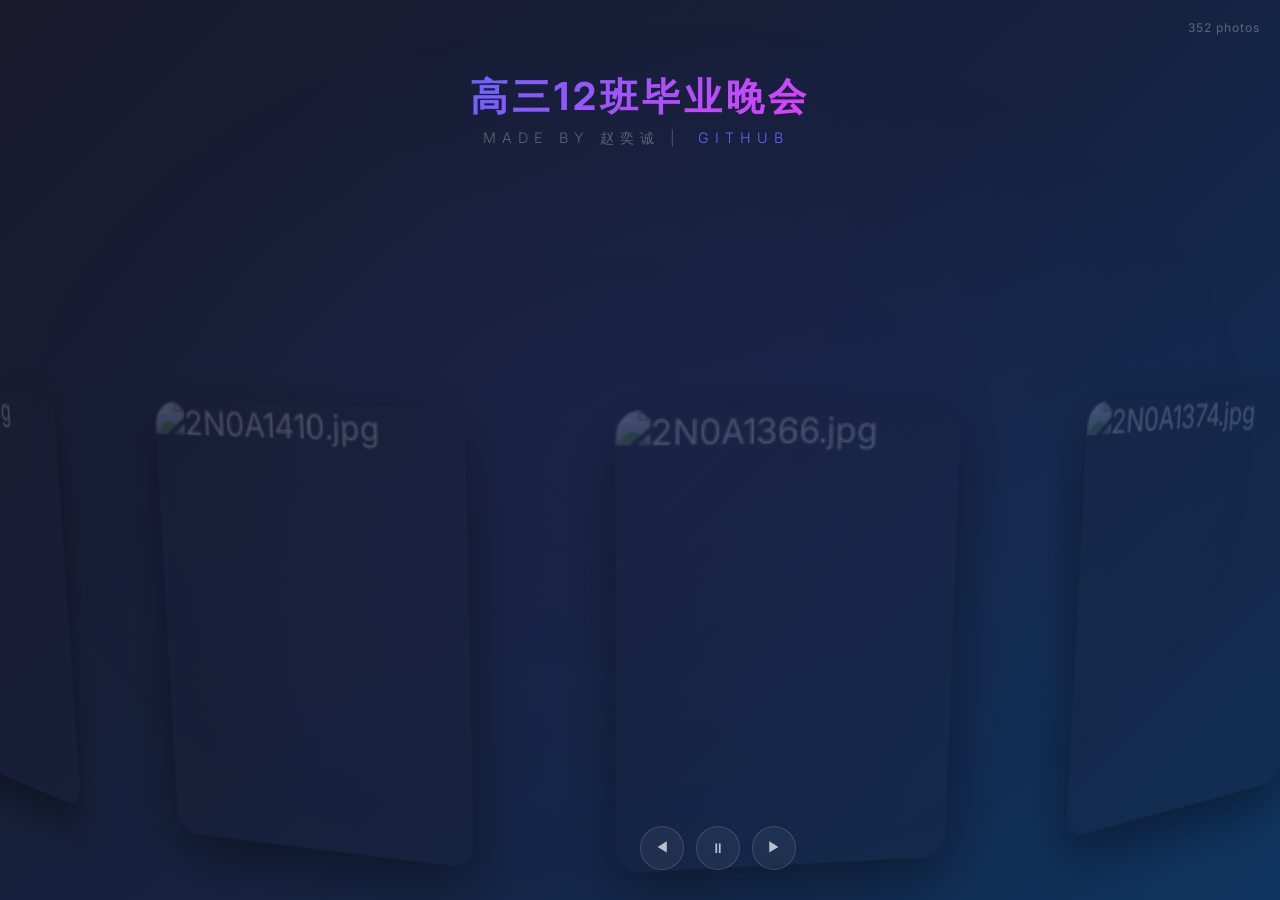
==== commit 43446b30: "Update: 标题改为高三12班毕业晚会 + 背景渐变 + GitHub链接样式" ====
--- a/index.html
+++ b/index.html
@@ -15,8 +15,8 @@
     <div class="scene" id="scene">
         <div class="slider" id="slider"></div>
         <div class="center-content">
-            <h1>Photo Gallery</h1>
-            <p class="subtitle">3D 环绕展示</p>
+            <h1>高三12班毕业晚会</h1>
+            <p class="subtitle">made by 赵奕诚 | <a href="https://github.com/Zhao-Yicheng" target="_blank">GitHub</a></p>
         </div>
     </div>
 
--- a/style.css
+++ b/style.css
@@ -14,7 +14,7 @@
 }
 
 body {
-    background: #0a0a0f;
+    background: linear-gradient(135deg, #1a1a2e 0%, #16213e 50%, #0f3460 100%);
     color: #fff;
 }
 
@@ -145,6 +145,20 @@
     font-weight: 300;
     letter-spacing: 6px;
     text-transform: uppercase;
+}
+
+.center-content .subtitle a {
+    color: #6c63ff;
+    text-decoration: none;
+    transition: all 0.3s ease;
+    padding: 2px 8px;
+    border-radius: 4px;
+}
+
+.center-content .subtitle a:hover {
+    color: #fff;
+    background: rgba(108, 99, 255, 0.3);
+    text-shadow: 0 0 10px rgba(108, 99, 255, 0.5);
 }
 
 /* --- Controls --- */
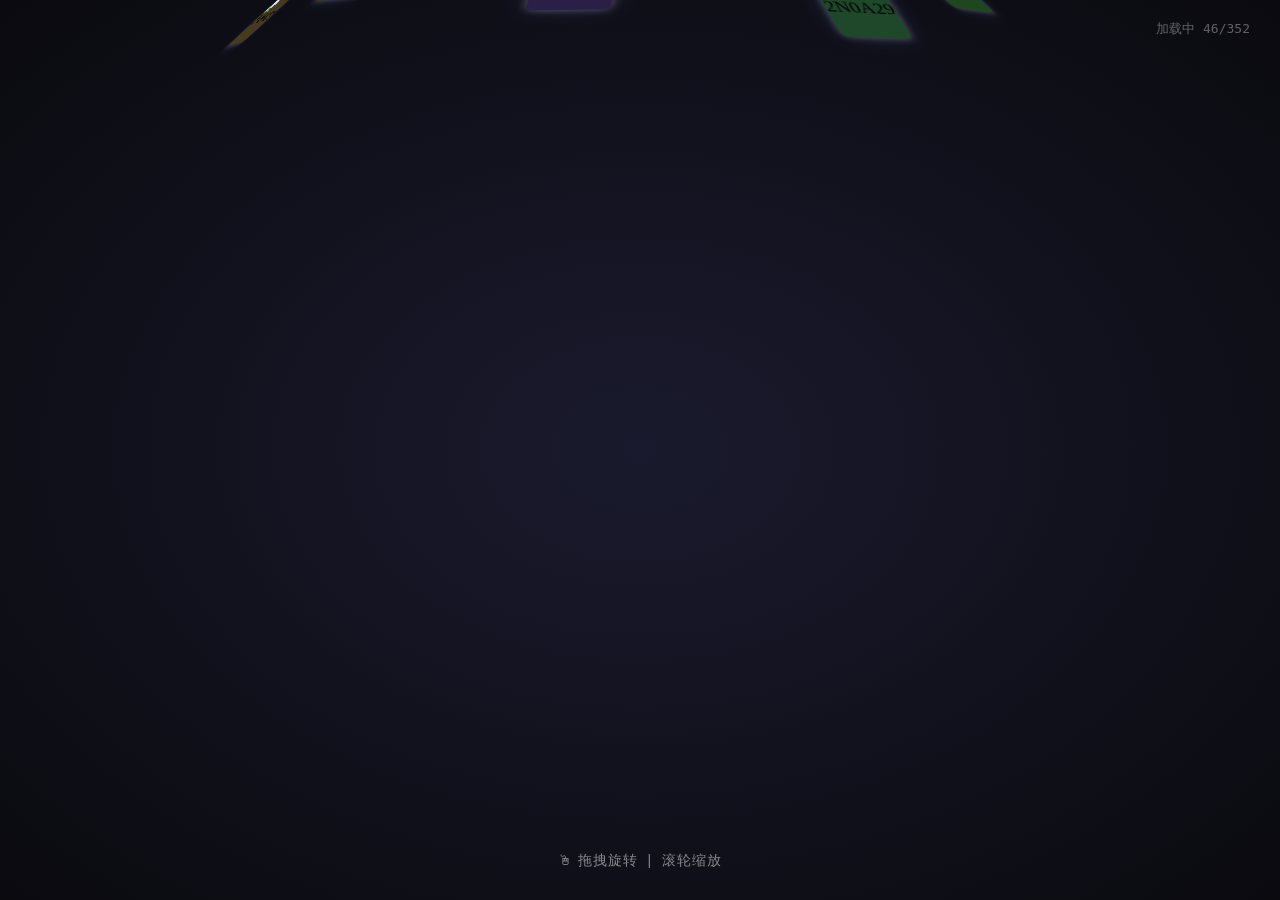
==== commit e06686fb: "添加 index.html 以支持 GitHub Pages 根路径访问" ====
--- a/index.html
+++ b/index.html
@@ -1,1808 +1,447 @@
 <!DOCTYPE html>
-<html lang="zh-CN">
+<html lang="zh">
 <head>
-    <meta charset="UTF-8">
-    <meta name="viewport" content="width=device-width, initial-scale=1.0">
-    <title>3D Photo Gallery</title>
-    <link rel="stylesheet" href="style.css">
+  <meta charset="UTF-8" />
+  <meta name="viewport" content="width=device-width, initial-scale=1.0" />
+  <meta name="referrer" content="no-referrer" />
+  <title>球形3D照片墙</title>
+  <style>
+    * { margin: 0; padding: 0; box-sizing: border-box; }
+
+    body {
+      background: radial-gradient(ellipse at center, #1a1a2e 0%, #0a0a0f 100%);
+      overflow: hidden;
+      user-select: none;
+      height: 100vh;
+      width: 100vw;
+      cursor: grab;
+    }
+    body.dragging { cursor: grabbing; }
+
+    /* 粒子背景 */
+    .stars {
+      position: fixed;
+      top: 0; left: 0; width: 100%; height: 100%;
+      pointer-events: none;
+      z-index: 0;
+    }
+    .star {
+      position: absolute;
+      background: white;
+      border-radius: 50%;
+      animation: twinkle var(--dur) ease-in-out infinite;
+      animation-delay: var(--delay);
+      opacity: 0;
+    }
+    @keyframes twinkle {
+      0%, 100% { opacity: 0.2; }
+      50% { opacity: 0.8; }
+    }
+
+    /* 场景容器 */
+    .scene {
+      position: fixed;
+      top: 50%; left: 50%;
+      perspective: 1200px;
+      perspective-origin: 50% 50%;
+      z-index: 1;
+    }
+
+    .sphere {
+      width: 0; height: 0;
+      position: relative;
+      transform-style: preserve-3d;
+      transition: none;
+    }
+
+    .sphere img {
+      position: absolute;
+      border-radius: 4px;
+      box-shadow: 0 0 8px rgba(255,255,255,0.3), 0 0 20px rgba(100,150,255,0.15);
+      object-fit: cover;
+      background: #222;
+      backface-visibility: hidden;
+      image-rendering: auto;
+      pointer-events: none;
+      opacity: 0;
+      transition: opacity 0.6s ease;
+    }
+    .sphere img.loaded { opacity: 1; }
+
+    /* 提示信息 */
+    .hint {
+      position: fixed;
+      bottom: 30px;
+      left: 50%;
+      transform: translateX(-50%);
+      color: rgba(255,255,255,0.5);
+      font-family: 'Segoe UI', sans-serif;
+      font-size: 14px;
+      letter-spacing: 1px;
+      z-index: 10;
+      pointer-events: none;
+      transition: opacity 0.5s;
+    }
+
+    .counter {
+      position: fixed;
+      top: 20px;
+      right: 30px;
+      color: rgba(255,255,255,0.35);
+      font-family: 'Segoe UI', monospace;
+      font-size: 13px;
+      z-index: 10;
+      pointer-events: none;
+    }
+
+    /* 加载状态 */
+    .loading {
+      position: fixed;
+      top: 50%; left: 50%;
+      transform: translate(-50%, -50%);
+      color: white;
+      font-family: 'Segoe UI', sans-serif;
+      font-size: 18px;
+      z-index: 20;
+      pointer-events: none;
+    }
+    .loading.hidden { display: none; }
+  </style>
 </head>
 <body>
-    <div class="loader" id="loader">
-        <div class="loader-spinner"></div>
-        <p>加载中...</p>
-    </div>
-
-    <div class="scene" id="scene">
-        <div class="slider" id="slider"></div>
-        <div class="center-content">
-            <h1>高三12班毕业晚会</h1>
-            <p class="subtitle">made by 赵奕诚 | <a href="https://github.com/Zhao-Yicheng" target="_blank">GitHub</a></p>
-        </div>
-    </div>
-
-    <div class="controls" id="controls">
-        <button class="ctrl-btn" id="prevBtn" title="上一张">&#9664;</button>
-        <button class="ctrl-btn" id="pauseBtn" title="暂停/播放">&#9208;</button>
-        <button class="ctrl-btn" id="nextBtn" title="下一张">&#9654;</button>
-    </div>
-
-    <div class="photo-count" id="photoCount"></div>
-
-    <div class="lightbox" id="lightbox">
-        <div class="lightbox-overlay"></div>
-        <div class="lightbox-content">
-            <img id="lightboxImg" src="" alt="">
-            <button class="lightbox-close" id="lightboxClose">&times;</button>
-            <button class="lightbox-nav lightbox-prev" id="lightboxPrev">&#9664;</button>
-            <button class="lightbox-nav lightbox-next" id="lightboxNext">&#9654;</button>
-            <div class="lightbox-info" id="lightboxInfo"></div>
-        </div>
-    </div>
-
-    <script>
-        var photosData = [
-  {
-    "file_name": "2N0A1363.jpg",
-    "file_uri": "https://res-pri.pixcheese.com/fd91/370481409/eff/ori/afe7c748-a30a-409f-9353-2e863a7d970c.jpg?Expires=1785513599&OSSAccessKeyId=LTAI5t6Ginf6Eg7U68N38zF6&Signature=T4kSG6DgOjK5s8nWfEAyIXEOkYQ=&et=1781083825",
-    "file_id": "afe7c748-a30a-409f-9353-2e863a7d970c"
-  },
-  {
-    "file_name": "2N0A1366.jpg",
-    "file_uri": "https://res-pri.pixcheese.com/fd91/370481409/eff/ori/24f7fbe1-bb4b-435a-aa93-1fe5bc3c34c8.jpg?Expires=1785513599&OSSAccessKeyId=LTAI5t6Ginf6Eg7U68N38zF6&Signature=h1ffpPtoBmOp2dKaMx4wUgQgjFI=&et=1781083825",
-    "file_id": "24f7fbe1-bb4b-435a-aa93-1fe5bc3c34c8"
-  },
-  {
-    "file_name": "2N0A1374.jpg",
-    "file_uri": "https://res-pri.pixcheese.com/fd91/370481409/eff/ori/5f6631ef-f158-4e07-be8b-af6a1bdc311a.jpg?Expires=1785513599&OSSAccessKeyId=LTAI5t6Ginf6Eg7U68N38zF6&Signature=cruepDebsqmXfFxte9HgVfHQs5I=&et=1781083825",
-    "file_id": "5f6631ef-f158-4e07-be8b-af6a1bdc311a"
-  },
-  {
-    "file_name": "2N0A1375.jpg",
-    "file_uri": "https://res-pri.pixcheese.com/fd91/370481409/eff/ori/8b681be5-e32f-47ad-8c0c-5fa30ae26f56.jpg?Expires=1785513599&OSSAccessKeyId=LTAI5t6Ginf6Eg7U68N38zF6&Signature=p2J4G0R5ziXyi0k9sxyJFD7Hhfw=&et=1781083825",
-    "file_id": "8b681be5-e32f-47ad-8c0c-5fa30ae26f56"
-  },
-  {
-    "file_name": "2N0A1376.jpg",
-    "file_uri": "https://res-pri.pixcheese.com/fd91/370481409/eff/ori/1b110f5b-f27b-4750-abe7-7fd38356d575.jpg?Expires=1785513599&OSSAccessKeyId=LTAI5t6Ginf6Eg7U68N38zF6&Signature=YI3kBZ7+wVV6ErK+aFLrHSo/zvY=&et=1781083825",
-    "file_id": "1b110f5b-f27b-4750-abe7-7fd38356d575"
-  },
-  {
-    "file_name": "2N0A1378.jpg",
-    "file_uri": "https://res-pri.pixcheese.com/fd91/370481409/eff/ori/2ea0d941-4a4d-48f7-a355-281ebc394d8c.jpg?Expires=1785513599&OSSAccessKeyId=LTAI5t6Ginf6Eg7U68N38zF6&Signature=OiPLizecuvhfcSRI2HQKrGz9qhg=&et=1781083825",
-    "file_id": "2ea0d941-4a4d-48f7-a355-281ebc394d8c"
-  },
-  {
-    "file_name": "2N0A1379.jpg",
-    "file_uri": "https://res-pri.pixcheese.com/fd91/370481409/eff/ori/00c48091-9507-4270-8930-57f18d28b555.jpg?Expires=1785513599&OSSAccessKeyId=LTAI5t6Ginf6Eg7U68N38zF6&Signature=9MxXG9lQrDl+zwqzj8jTihPr5z8=&et=1781083825",
-    "file_id": "00c48091-9507-4270-8930-57f18d28b555"
-  },
-  {
-    "file_name": "2N0A1380.jpg",
-    "file_uri": "https://res-pri.pixcheese.com/fd91/370481409/eff/ori/99603982-e286-43ed-a498-a35139afcc63.jpg?Expires=1785513599&OSSAccessKeyId=LTAI5t6Ginf6Eg7U68N38zF6&Signature=OacNsdlbiKinsfJqZlOPJJdtYTw=&et=1781083825",
-    "file_id": "99603982-e286-43ed-a498-a35139afcc63"
-  },
-  {
-    "file_name": "2N0A1383.jpg",
-    "file_uri": "https://res-pri.pixcheese.com/fd91/370481409/eff/ori/2b06c458-b433-499c-b71a-f368776c9e01.jpg?Expires=1785513599&OSSAccessKeyId=LTAI5t6Ginf6Eg7U68N38zF6&Signature=26pFpVhggcB4+xWVCZkZpwxHogg=&et=1781083825",
-    "file_id": "2b06c458-b433-499c-b71a-f368776c9e01"
-  },
-  {
-    "file_name": "2N0A1386.jpg",
-    "file_uri": "https://res-pri.pixcheese.com/fd91/370481409/eff/ori/7d63e7e2-489b-4fde-85ef-69c85ed567f7.jpg?Expires=1785513599&OSSAccessKeyId=LTAI5t6Ginf6Eg7U68N38zF6&Signature=pQRsOLix6EMFrvymt42w/2DbPyc=&et=1781083825",
-    "file_id": "7d63e7e2-489b-4fde-85ef-69c85ed567f7"
-  },
-  {
-    "file_name": "2N0A1387.jpg",
-    "file_uri": "https://res-pri.pixcheese.com/fd91/370481409/eff/ori/be3e7109-291f-4839-9d73-39cc064ff88f.jpg?Expires=1785513599&OSSAccessKeyId=LTAI5t6Ginf6Eg7U68N38zF6&Signature=M03oRbRIhbZF1vDDoeO06cVSOkM=&et=1781083825",
-    "file_id": "be3e7109-291f-4839-9d73-39cc064ff88f"
-  },
-  {
-    "file_name": "2N0A1388.jpg",
-    "file_uri": "https://res-pri.pixcheese.com/fd91/370481409/eff/ori/04631e4c-6446-4f92-b6d1-cbff81ad5e44.jpg?Expires=1785513599&OSSAccessKeyId=LTAI5t6Ginf6Eg7U68N38zF6&Signature=UASc1QCBT4mNqLz6gNZKIbl/VsA=&et=1781083825",
-    "file_id": "04631e4c-6446-4f92-b6d1-cbff81ad5e44"
-  },
-  {
-    "file_name": "2N0A1390.jpg",
-    "file_uri": "https://res-pri.pixcheese.com/fd91/370481409/eff/ori/583da59d-ad45-4856-92c1-a814ed9b3cab.jpg?Expires=1785513599&OSSAccessKeyId=LTAI5t6Ginf6Eg7U68N38zF6&Signature=fg1ypfMPv5Ec/STcp3TyaK+DV7k=&et=1781083825",
-    "file_id": "583da59d-ad45-4856-92c1-a814ed9b3cab"
-  },
-  {
-    "file_name": "2N0A1392.jpg",
-    "file_uri": "https://res-pri.pixcheese.com/fd91/370481409/eff/ori/cf66f600-01c2-4c62-a285-528b922bfd5d.jpg?Expires=1785513599&OSSAccessKeyId=LTAI5t6Ginf6Eg7U68N38zF6&Signature=Yq/d20svvkA/68SfHg2xgudo2tA=&et=1781083825",
-    "file_id": "cf66f600-01c2-4c62-a285-528b922bfd5d"
-  },
-  {
-    "file_name": "2N0A1393.jpg",
-    "file_uri": "https://res-pri.pixcheese.com/fd91/370481409/eff/ori/8a048884-3c04-4701-925c-eb9e02413661.jpg?Expires=1785513599&OSSAccessKeyId=LTAI5t6Ginf6Eg7U68N38zF6&Signature=OgiJi+UWci3TFV5x5Iy3TXLICSU=&et=1781083984",
-    "file_id": "8a048884-3c04-4701-925c-eb9e02413661"
-  },
-  {
-    "file_name": "2N0A1394.jpg",
-    "file_uri": "https://res-pri.pixcheese.com/fd91/370481409/eff/ori/4836ad76-9918-400f-851f-6fab25efc5ad.jpg?Expires=1785513599&OSSAccessKeyId=LTAI5t6Ginf6Eg7U68N38zF6&Signature=w+Nz7JF6m8ZL5Ft8OZ/udoQbQtw=&et=1781083984",
-    "file_id": "4836ad76-9918-400f-851f-6fab25efc5ad"
-  },
-  {
-    "file_name": "2N0A1396.jpg",
-    "file_uri": "https://res-pri.pixcheese.com/fd91/370481409/eff/ori/ba0b99e4-3f2a-426f-bb79-3e70d67f75f8.jpg?Expires=1785513599&OSSAccessKeyId=LTAI5t6Ginf6Eg7U68N38zF6&Signature=wSFaxajm/nYAO5wZr1a7DwuZ4QY=&et=1781085928",
-    "file_id": "ba0b99e4-3f2a-426f-bb79-3e70d67f75f8"
-  },
-  {
-    "file_name": "2N0A1397.jpg",
-    "file_uri": "https://res-pri.pixcheese.com/fd91/370481409/eff/ori/2613d980-4fbd-4188-bfc8-4d6cf395c028.jpg?Expires=1785513599&OSSAccessKeyId=LTAI5t6Ginf6Eg7U68N38zF6&Signature=IDXJZXZs/88+OeUGq9rH/H1ye3g=&et=1781085929",
-    "file_id": "2613d980-4fbd-4188-bfc8-4d6cf395c028"
-  },
-  {
-    "file_name": "2N0A1398.jpg",
-    "file_uri": "https://res-pri.pixcheese.com/fd91/370481409/eff/ori/77542080-10d9-41d5-82d8-b1a41f41b977.jpg?Expires=1785513599&OSSAccessKeyId=LTAI5t6Ginf6Eg7U68N38zF6&Signature=7qe28PtEdnpe5bXhrObRfvhj9O8=&et=1781085928",
-    "file_id": "77542080-10d9-41d5-82d8-b1a41f41b977"
-  },
-  {
-    "file_name": "2N0A1399.jpg",
-    "file_uri": "https://res-pri.pixcheese.com/fd91/370481409/eff/ori/d9816dc2-19c1-40bc-b763-663ebd69f5a1.jpg?Expires=1785513599&OSSAccessKeyId=LTAI5t6Ginf6Eg7U68N38zF6&Signature=iz1CDlCQjogcM/la1pHn/bf7rbE=&et=1781085930",
-    "file_id": "d9816dc2-19c1-40bc-b763-663ebd69f5a1"
-  },
-  {
-    "file_name": "2N0A1400.jpg",
-    "file_uri": "https://res-pri.pixcheese.com/fd91/370481409/eff/ori/1a864b2d-838e-466e-a4df-0eaa677e6c0c.jpg?Expires=1785513599&OSSAccessKeyId=LTAI5t6Ginf6Eg7U68N38zF6&Signature=GAHgHnl4A4+5yK5A4eMpgabC0ZQ=&et=1781085930",
-    "file_id": "1a864b2d-838e-466e-a4df-0eaa677e6c0c"
-  },
-  {
-    "file_name": "2N0A1401.jpg",
-    "file_uri": "https://res-pri.pixcheese.com/fd91/370481409/eff/ori/69b473a3-d1c6-4e66-90ba-8abf59f3ca51.jpg?Expires=1785513599&OSSAccessKeyId=LTAI5t6Ginf6Eg7U68N38zF6&Signature=HfCSci1DAVnLixKGeGg4tuVhWVo=&et=1781085930",
-    "file_id": "69b473a3-d1c6-4e66-90ba-8abf59f3ca51"
-  },
-  {
-    "file_name": "2N0A1402.jpg",
-    "file_uri": "https://res-pri.pixcheese.com/fd91/370481409/eff/ori/dc447cbb-6118-4110-a3b4-e732f6d5ed3e.jpg?Expires=1785513599&OSSAccessKeyId=LTAI5t6Ginf6Eg7U68N38zF6&Signature=9w/8diW0MYTvHQOt84kcZSpW9KE=&et=1781085933",
-    "file_id": "dc447cbb-6118-4110-a3b4-e732f6d5ed3e"
-  },
-  {
-    "file_name": "2N0A1403.jpg",
-    "file_uri": "https://res-pri.pixcheese.com/fd91/370481409/eff/ori/8028cb5f-7f5e-442d-a0d8-d85d6a087d36.jpg?Expires=1785513599&OSSAccessKeyId=LTAI5t6Ginf6Eg7U68N38zF6&Signature=QfD+b/7KjO9xK4NlBiNWqpltoSk=&et=1781085931",
-    "file_id": "8028cb5f-7f5e-442d-a0d8-d85d6a087d36"
-  },
-  {
-    "file_name": "2N0A1404.jpg",
-    "file_uri": "https://res-pri.pixcheese.com/fd91/370481409/eff/ori/2a7f4070-f574-4c1a-87e8-a8bd2cd2e795.jpg?Expires=1785513599&OSSAccessKeyId=LTAI5t6Ginf6Eg7U68N38zF6&Signature=fMyYKbGOH2txzhUn8lHYfae9RuI=&et=1781085929",
-    "file_id": "2a7f4070-f574-4c1a-87e8-a8bd2cd2e795"
-  },
-  {
-    "file_name": "2N0A1405.jpg",
-    "file_uri": "https://res-pri.pixcheese.com/fd91/370481409/eff/ori/23a5056d-88eb-492e-bf80-fe85d0d14655.jpg?Expires=1785513599&OSSAccessKeyId=LTAI5t6Ginf6Eg7U68N38zF6&Signature=QZY2VYlzE/S6/E6g+oTJQcs/Z/8=&et=1781085933",
-    "file_id": "23a5056d-88eb-492e-bf80-fe85d0d14655"
-  },
-  {
-    "file_name": "2N0A1407.jpg",
-    "file_uri": "https://res-pri.pixcheese.com/fd91/370481409/eff/ori/3cdac82c-03f8-453b-9711-9ce8d51fe850.jpg?Expires=1785513599&OSSAccessKeyId=LTAI5t6Ginf6Eg7U68N38zF6&Signature=w5XIofPlGRflL0fveLZ0LZv2fQY=&et=1781085932",
-    "file_id": "3cdac82c-03f8-453b-9711-9ce8d51fe850"
-  },
-  {
-    "file_name": "2N0A1409.jpg",
-    "file_uri": "https://res-pri.pixcheese.com/fd91/370481409/eff/ori/3cf45673-81b8-4f24-9dae-f04c8a7451d3.jpg?Expires=1785513599&OSSAccessKeyId=LTAI5t6Ginf6Eg7U68N38zF6&Signature=RDlmgQp0FMNh9IZHhQc85lEX7rc=&et=1781085933",
-    "file_id": "3cf45673-81b8-4f24-9dae-f04c8a7451d3"
-  },
-  {
-    "file_name": "2N0A1410.jpg",
-    "file_uri": "https://res-pri.pixcheese.com/fd91/370481409/eff/ori/89e92fc1-ba7f-409a-b126-f297c739de83.jpg?Expires=1785513599&OSSAccessKeyId=LTAI5t6Ginf6Eg7U68N38zF6&Signature=uxV+U6ZkDMvWkT5pHYzlbOEYbN0=&et=1781085933",
-    "file_id": "89e92fc1-ba7f-409a-b126-f297c739de83"
-  },
-  {
-    "file_name": "2N0A1411.jpg",
-    "file_uri": "https://res-pri.pixcheese.com/fd91/370481409/eff/ori/de364a63-61d1-4373-826a-a3e1a9d6e3f1.jpg?Expires=1785513599&OSSAccessKeyId=LTAI5t6Ginf6Eg7U68N38zF6&Signature=9YtF4YF4576Byf0QGKgwaqyCvrk=&et=1781085933",
-    "file_id": "de364a63-61d1-4373-826a-a3e1a9d6e3f1"
-  },
-  {
-    "file_name": "2N0A1413.jpg",
-    "file_uri": "https://res-pri.pixcheese.com/fd91/370481409/eff/ori/a61d498e-ed72-4767-82b5-e6d2c032d585.jpg?Expires=1785513599&OSSAccessKeyId=LTAI5t6Ginf6Eg7U68N38zF6&Signature=0jvO47WjIenEzopWmX2nwAbCQVA=&et=1781085929",
-    "file_id": "a61d498e-ed72-4767-82b5-e6d2c032d585"
-  },
-  {
-    "file_name": "2N0A1414.jpg",
-    "file_uri": "https://res-pri.pixcheese.com/fd91/370481409/eff/ori/bad90359-13a4-4737-9fcd-1cfe99d933c1.jpg?Expires=1785513599&OSSAccessKeyId=LTAI5t6Ginf6Eg7U68N38zF6&Signature=vPxHfH0w9qgagJ/j0D1NUAirC7c=&et=1781085931",
-    "file_id": "bad90359-13a4-4737-9fcd-1cfe99d933c1"
-  },
-  {
-    "file_name": "2N0A1415.jpg",
-    "file_uri": "https://res-pri.pixcheese.com/fd91/370481409/eff/ori/d7c9ae58-0b42-4bf7-9a32-cefa33cb2dbd.jpg?Expires=1785513599&OSSAccessKeyId=LTAI5t6Ginf6Eg7U68N38zF6&Signature=61ALn3L/f124pv4r5nmJNkZByWY=&et=1781085928",
-    "file_id": "d7c9ae58-0b42-4bf7-9a32-cefa33cb2dbd"
-  },
-  {
-    "file_name": "2N0A1417.jpg",
-    "file_uri": "https://res-pri.pixcheese.com/fd91/370481409/eff/ori/91932db7-2586-4350-9268-629903e70d80.jpg?Expires=1785513599&OSSAccessKeyId=LTAI5t6Ginf6Eg7U68N38zF6&Signature=/iJ6GciY/jUOGdNhF51yQAepWA4=&et=1781085929",
-    "file_id": "91932db7-2586-4350-9268-629903e70d80"
-  },
-  {
-    "file_name": "2N0A1418.jpg",
-    "file_uri": "https://res-pri.pixcheese.com/fd91/370481409/eff/ori/1298f866-5714-479f-85bf-f2e0dad1d78b.jpg?Expires=1785513599&OSSAccessKeyId=LTAI5t6Ginf6Eg7U68N38zF6&Signature=lXWybqYcl5ivkjRU7t0ruEO1lG4=&et=1781085931",
-    "file_id": "1298f866-5714-479f-85bf-f2e0dad1d78b"
-  },
-  {
-    "file_name": "2N0A1419.jpg",
-    "file_uri": "https://res-pri.pixcheese.com/fd91/370481409/eff/ori/4a25848c-891c-489e-acb8-25e8277164a2.jpg?Expires=1785513599&OSSAccessKeyId=LTAI5t6Ginf6Eg7U68N38zF6&Signature=KMHL/cTMRL1NFbC9eELhdE5LttM=&et=1781085929",
-    "file_id": "4a25848c-891c-489e-acb8-25e8277164a2"
-  },
-  {
-    "file_name": "2N0A1420.jpg",
-    "file_uri": "https://res-pri.pixcheese.com/fd91/370481409/eff/ori/452201e3-2fbd-4c9b-9be5-c7dd459f6f52.jpg?Expires=1785513599&OSSAccessKeyId=LTAI5t6Ginf6Eg7U68N38zF6&Signature=kHt/ZczDpdhrFZPIC0iXAR+bgBk=&et=1781086181",
-    "file_id": "452201e3-2fbd-4c9b-9be5-c7dd459f6f52"
-  },
-  {
-    "file_name": "2N0A1421.jpg",
-    "file_uri": "https://res-pri.pixcheese.com/fd91/370481409/eff/ori/59f62e43-c340-4983-8c83-de1659674b64.jpg?Expires=1785513599&OSSAccessKeyId=LTAI5t6Ginf6Eg7U68N38zF6&Signature=bKLst81GMHkbi/NkhKxjA5W9v1g=&et=1781086184",
-    "file_id": "59f62e43-c340-4983-8c83-de1659674b64"
-  },
-  {
-    "file_name": "2N0A1423.jpg",
-    "file_uri": "https://res-pri.pixcheese.com/fd91/370481409/eff/ori/425a9a6b-9e72-4e5f-8458-ae24c4e2ea1f.jpg?Expires=1785513599&OSSAccessKeyId=LTAI5t6Ginf6Eg7U68N38zF6&Signature=eGURQeeK/EbZGHXLh8Wff2eE6p8=&et=1781086183",
-    "file_id": "425a9a6b-9e72-4e5f-8458-ae24c4e2ea1f"
-  },
-  {
-    "file_name": "2N0A1424.jpg",
-    "file_uri": "https://res-pri.pixcheese.com/fd91/370481409/eff/ori/7ea6b5da-518d-4657-85bb-9cff265384ac.jpg?Expires=1785513599&OSSAccessKeyId=LTAI5t6Ginf6Eg7U68N38zF6&Signature=mDiRYGZOrBHS5g0GAXKjPTY1zkE=&et=1781086181",
-    "file_id": "7ea6b5da-518d-4657-85bb-9cff265384ac"
-  },
-  {
-    "file_name": "2N0A1425.jpg",
-    "file_uri": "https://res-pri.pixcheese.com/fd91/370481409/eff/ori/6cd1c361-44e8-4021-8d6c-8dc54819828d.jpg?Expires=1785513599&OSSAccessKeyId=LTAI5t6Ginf6Eg7U68N38zF6&Signature=hadqYrQmafbFbtbgTH/jY+7qE1A=&et=1781086180",
-    "file_id": "6cd1c361-44e8-4021-8d6c-8dc54819828d"
-  },
-  {
-    "file_name": "2N0A1426.jpg",
-    "file_uri": "https://res-pri.pixcheese.com/fd91/370481409/eff/ori/5976d644-66cf-48ea-a59f-1caefc656896.jpg?Expires=1785513599&OSSAccessKeyId=LTAI5t6Ginf6Eg7U68N38zF6&Signature=HZ7M/NZ5skjAvVoI9DcPctrlKqk=&et=1781086181",
-    "file_id": "5976d644-66cf-48ea-a59f-1caefc656896"
-  },
-  {
-    "file_name": "2N0A1427.jpg",
-    "file_uri": "https://res-pri.pixcheese.com/fd91/370481409/eff/ori/801dfe12-0b52-45d6-ab0d-098a520b3f42.jpg?Expires=1785513599&OSSAccessKeyId=LTAI5t6Ginf6Eg7U68N38zF6&Signature=66+lHjbaXLlvvMQ4XwEwHaWX4fY=&et=1781086180",
-    "file_id": "801dfe12-0b52-45d6-ab0d-098a520b3f42"
-  },
-  {
-    "file_name": "2N0A1428.jpg",
-    "file_uri": "https://res-pri.pixcheese.com/fd91/370481409/eff/ori/a41f7ee5-bf16-400a-8185-cf15d743419f.jpg?Expires=1785513599&OSSAccessKeyId=LTAI5t6Ginf6Eg7U68N38zF6&Signature=hhhGOex4dt9h84OVINlEU2PsaSM=&et=1781086182",
-    "file_id": "a41f7ee5-bf16-400a-8185-cf15d743419f"
-  },
-  {
-    "file_name": "2N0A1430.jpg",
-    "file_uri": "https://res-pri.pixcheese.com/fd91/370481409/eff/ori/44c1711d-e81a-4209-be27-8eb9f23988dc.jpg?Expires=1785513599&OSSAccessKeyId=LTAI5t6Ginf6Eg7U68N38zF6&Signature=105O8P27ZM/ODd03Kw3l9MvBP/4=&et=1781086185",
-    "file_id": "44c1711d-e81a-4209-be27-8eb9f23988dc"
-  },
-  {
-    "file_name": "2N0A1431.jpg",
-    "file_uri": "https://res-pri.pixcheese.com/fd91/370481409/eff/ori/f2c0035f-ac44-4176-aea7-3609bd0fcb70.jpg?Expires=1785513599&OSSAccessKeyId=LTAI5t6Ginf6Eg7U68N38zF6&Signature=dHfNnSmtpmsCtivpq/b90eceohw=&et=1781086266",
-    "file_id": "f2c0035f-ac44-4176-aea7-3609bd0fcb70"
-  },
-  {
-    "file_name": "2N0A1432.jpg",
-    "file_uri": "https://res-pri.pixcheese.com/fd91/370481409/eff/ori/93d1674f-40d3-40fc-80af-5b93fc2b4690.jpg?Expires=1785513599&OSSAccessKeyId=LTAI5t6Ginf6Eg7U68N38zF6&Signature=R5GS64+DCzVemcP7giBRCmvtU6Y=&et=1781086267",
-    "file_id": "93d1674f-40d3-40fc-80af-5b93fc2b4690"
-  },
-  {
-    "file_name": "2N0A1433.jpg",
-    "file_uri": "https://res-pri.pixcheese.com/fd91/370481409/eff/ori/ebfb636f-07b2-44f1-b349-a75ae26beffb.jpg?Expires=1785513599&OSSAccessKeyId=LTAI5t6Ginf6Eg7U68N38zF6&Signature=HPQ2JlLpy01LWUiPXIbuvJN1Oyk=&et=1781086268",
-    "file_id": "ebfb636f-07b2-44f1-b349-a75ae26beffb"
-  },
-  {
-    "file_name": "2N0A1434.jpg",
-    "file_uri": "https://res-pri.pixcheese.com/fd91/370481409/eff/ori/10541d1e-9145-47fc-a897-ed0462fbc38c.jpg?Expires=1785513599&OSSAccessKeyId=LTAI5t6Ginf6Eg7U68N38zF6&Signature=oBEbuu3oS1h15ZEWGB1aMTDR594=&et=1781087783",
-    "file_id": "10541d1e-9145-47fc-a897-ed0462fbc38c"
-  },
-  {
-    "file_name": "2N0A1436.jpg",
-    "file_uri": "https://res-pri.pixcheese.com/fd91/370481409/eff/ori/6e2a32e5-a18e-40e8-b72c-3b57ea874cbd.jpg?Expires=1785513599&OSSAccessKeyId=LTAI5t6Ginf6Eg7U68N38zF6&Signature=khjx9qTtKZJCpkFzvR0HWm8JqdM=&et=1781087778",
-    "file_id": "6e2a32e5-a18e-40e8-b72c-3b57ea874cbd"
-  },
-  {
-    "file_name": "2N0A1437.jpg",
-    "file_uri": "https://res-pri.pixcheese.com/fd91/370481409/eff/ori/d56fdf5c-b530-410c-9618-14bbed9e5669.jpg?Expires=1785513599&OSSAccessKeyId=LTAI5t6Ginf6Eg7U68N38zF6&Signature=fAQFVLf22zKDoqMxhVToGHIazeY=&et=1781087778",
-    "file_id": "d56fdf5c-b530-410c-9618-14bbed9e5669"
-  },
-  {
-    "file_name": "2N0A1438.jpg",
-    "file_uri": "https://res-pri.pixcheese.com/fd91/370481409/eff/ori/b5289938-9b0e-495d-8195-045c132f40fe.jpg?Expires=1785513599&OSSAccessKeyId=LTAI5t6Ginf6Eg7U68N38zF6&Signature=fReAWkE53t2Yr0sgJVC82osX6uQ=&et=1781087778",
-    "file_id": "b5289938-9b0e-495d-8195-045c132f40fe"
-  },
-  {
-    "file_name": "2N0A1439.jpg",
-    "file_uri": "https://res-pri.pixcheese.com/fd91/370481409/eff/ori/73719fa9-9320-42af-b24a-2e9ee73a2eac.jpg?Expires=1785513599&OSSAccessKeyId=LTAI5t6Ginf6Eg7U68N38zF6&Signature=f/7+dzNJgzOQwEj9TrysrfAvQQ8=&et=1781087778",
-    "file_id": "73719fa9-9320-42af-b24a-2e9ee73a2eac"
-  },
-  {
-    "file_name": "2N0A1441.jpg",
-    "file_uri": "https://res-pri.pixcheese.com/fd91/370481409/eff/ori/de1a247c-5f27-42a2-aa8d-7ed6a37840e5.jpg?Expires=1785513599&OSSAccessKeyId=LTAI5t6Ginf6Eg7U68N38zF6&Signature=qSXvzTl9g0Z3QFMAZlk8OTUL/J0=&et=1781087782",
-    "file_id": "de1a247c-5f27-42a2-aa8d-7ed6a37840e5"
-  },
-  {
-    "file_name": "2N0A1442.jpg",
-    "file_uri": "https://res-pri.pixcheese.com/fd91/370481409/eff/ori/851c9a12-9fc3-4451-bd18-1029e9de9c86.jpg?Expires=1785513599&OSSAccessKeyId=LTAI5t6Ginf6Eg7U68N38zF6&Signature=gx0GEWMIIETF+ou1ZtILdhZ6KQc=&et=1781087779",
-    "file_id": "851c9a12-9fc3-4451-bd18-1029e9de9c86"
-  },
-  {
-    "file_name": "2N0A1443.jpg",
-    "file_uri": "https://res-pri.pixcheese.com/fd91/370481409/eff/ori/6dbc1c0f-4ab0-4950-97cd-3d5ee3093e34.jpg?Expires=1785513599&OSSAccessKeyId=LTAI5t6Ginf6Eg7U68N38zF6&Signature=ULt5i3OSImeE+3pKune5yBTlhvE=&et=1781087778",
-    "file_id": "6dbc1c0f-4ab0-4950-97cd-3d5ee3093e34"
-  },
-  {
-    "file_name": "2N0A1444.jpg",
-    "file_uri": "https://res-pri.pixcheese.com/fd91/370481409/eff/ori/2a686250-6b7c-4f75-b25c-c3ab0ea11429.jpg?Expires=1785513599&OSSAccessKeyId=LTAI5t6Ginf6Eg7U68N38zF6&Signature=27jJaY9HSlj7RFeM3lT4O4fVXhI=&et=1781087780",
-    "file_id": "2a686250-6b7c-4f75-b25c-c3ab0ea11429"
-  },
-  {
-    "file_name": "2N0A1445.jpg",
-    "file_uri": "https://res-pri.pixcheese.com/fd91/370481409/eff/ori/32e85179-c020-4921-bd2a-a44161745ca5.jpg?Expires=1785513599&OSSAccessKeyId=LTAI5t6Ginf6Eg7U68N38zF6&Signature=rpWRNCAbrvDfh3r+ehgtQM5PIbI=&et=1781087782",
-    "file_id": "32e85179-c020-4921-bd2a-a44161745ca5"
-  },
-  {
-    "file_name": "2N0A1446.jpg",
-    "file_uri": "https://res-pri.pixcheese.com/fd91/370481409/eff/ori/f811cc88-d23b-4223-a408-a4d4a7a126f5.jpg?Expires=1785513599&OSSAccessKeyId=LTAI5t6Ginf6Eg7U68N38zF6&Signature=S7/7WalJzJKbAL4DuYefS+BY/MU=&et=1781087779",
-    "file_id": "f811cc88-d23b-4223-a408-a4d4a7a126f5"
-  },
-  {
-    "file_name": "2N0A1447.jpg",
-    "file_uri": "https://res-pri.pixcheese.com/fd91/370481409/eff/ori/5496a33c-3edf-4154-875f-da44e4b854f0.jpg?Expires=1785513599&OSSAccessKeyId=LTAI5t6Ginf6Eg7U68N38zF6&Signature=nFjW1J9bnuZMdGZU3XEb8G3XJYI=&et=1781087778",
-    "file_id": "5496a33c-3edf-4154-875f-da44e4b854f0"
-  },
-  {
-    "file_name": "2N0A1448.jpg",
-    "file_uri": "https://res-pri.pixcheese.com/fd91/370481409/eff/ori/1f64c4c8-eec5-46cf-a9fe-b8c2a6a38d61.jpg?Expires=1785513599&OSSAccessKeyId=LTAI5t6Ginf6Eg7U68N38zF6&Signature=CMNyYBNEInQyqclmBW/Y2y2qRpw=&et=1781087782",
-    "file_id": "1f64c4c8-eec5-46cf-a9fe-b8c2a6a38d61"
-  },
-  {
-    "file_name": "2N0A1449.jpg",
-    "file_uri": "https://res-pri.pixcheese.com/fd91/370481409/eff/ori/a70b5fc7-8ba9-47e5-a8a8-c20c6aca9087.jpg?Expires=1785513599&OSSAccessKeyId=LTAI5t6Ginf6Eg7U68N38zF6&Signature=WqC0IPZxh7XyAkjBMa4w3bTAdXA=&et=1781087779",
-    "file_id": "a70b5fc7-8ba9-47e5-a8a8-c20c6aca9087"
-  },
-  {
-    "file_name": "2N0A1450.jpg",
-    "file_uri": "https://res-pri.pixcheese.com/fd91/370481409/eff/ori/e69852cf-1095-44f5-9167-33eb68ccb2c2.jpg?Expires=1785513599&OSSAccessKeyId=LTAI5t6Ginf6Eg7U68N38zF6&Signature=WR8dkf2deG2gumgApGqrXPwo2II=&et=1781087778",
-    "file_id": "e69852cf-1095-44f5-9167-33eb68ccb2c2"
-  },
-  {
-    "file_name": "2N0A1451.jpg",
-    "file_uri": "https://res-pri.pixcheese.com/fd91/370481409/eff/ori/1a0bca22-a721-48f5-ad7c-639f89ef7cbf.jpg?Expires=1785513599&OSSAccessKeyId=LTAI5t6Ginf6Eg7U68N38zF6&Signature=rNukv4jTVy3W/3DIrMAipMIWXMo=&et=1781087784",
-    "file_id": "1a0bca22-a721-48f5-ad7c-639f89ef7cbf"
-  },
-  {
-    "file_name": "2N0A1452.jpg",
-    "file_uri": "https://res-pri.pixcheese.com/fd91/370481409/eff/ori/6edb814b-ed3c-4699-825f-495dd5b14348.jpg?Expires=1785513599&OSSAccessKeyId=LTAI5t6Ginf6Eg7U68N38zF6&Signature=fClEeIrSjryvbOP4nHG/3YAWGB4=&et=1781087780",
-    "file_id": "6edb814b-ed3c-4699-825f-495dd5b14348"
-  },
-  {
-    "file_name": "2N0A1453.jpg",
-    "file_uri": "https://res-pri.pixcheese.com/fd91/370481409/eff/ori/81eb6c3d-f6ab-4486-a8fa-24e37128b1d9.jpg?Expires=1785513599&OSSAccessKeyId=LTAI5t6Ginf6Eg7U68N38zF6&Signature=Zm9wrnA+YsfxFIemnR/QtUQ0hbk=&et=1781087781",
-    "file_id": "81eb6c3d-f6ab-4486-a8fa-24e37128b1d9"
-  },
-  {
-    "file_name": "2N0A1455.jpg",
-    "file_uri": "https://res-pri.pixcheese.com/fd91/370481409/eff/ori/c7a4e421-6749-4f83-99a4-5a7278212a7a.jpg?Expires=1785513599&OSSAccessKeyId=LTAI5t6Ginf6Eg7U68N38zF6&Signature=csLa0YayvfTLV3Uoy3EFaU93raE=&et=1781087781",
-    "file_id": "c7a4e421-6749-4f83-99a4-5a7278212a7a"
-  },
-  {
-    "file_name": "2N0A1456.jpg",
-    "file_uri": "https://res-pri.pixcheese.com/fd91/370481409/eff/ori/bf29b6d6-70dc-46ed-9f1e-77260c39faad.jpg?Expires=1785513599&OSSAccessKeyId=LTAI5t6Ginf6Eg7U68N38zF6&Signature=m5EKoK5iEKKkdWYrkgPRbHZN55k=&et=1781087784",
-    "file_id": "bf29b6d6-70dc-46ed-9f1e-77260c39faad"
-  },
-  {
-    "file_name": "2N0A1457.jpg",
-    "file_uri": "https://res-pri.pixcheese.com/fd91/370481409/eff/ori/9053f50e-5152-47e4-8f5c-a15360177947.jpg?Expires=1785513599&OSSAccessKeyId=LTAI5t6Ginf6Eg7U68N38zF6&Signature=MBoo31Zz95R+skjJAl1NuzJAYKo=&et=1781087780",
-    "file_id": "9053f50e-5152-47e4-8f5c-a15360177947"
-  },
-  {
-    "file_name": "2N0A1458.jpg",
-    "file_uri": "https://res-pri.pixcheese.com/fd91/370481409/eff/ori/9acc6881-9582-45b2-9b60-684147f3de07.jpg?Expires=1785513599&OSSAccessKeyId=LTAI5t6Ginf6Eg7U68N38zF6&Signature=82aF3d4ktHJTtAf1lvRgK1kSjOM=&et=1781087779",
-    "file_id": "9acc6881-9582-45b2-9b60-684147f3de07"
-  },
-  {
-    "file_name": "2N0A1459.jpg",
-    "file_uri": "https://res-pri.pixcheese.com/fd91/370481409/eff/ori/fbaecbdc-f3f7-4f99-af4f-ac991c6c8d61.jpg?Expires=1785513599&OSSAccessKeyId=LTAI5t6Ginf6Eg7U68N38zF6&Signature=e5yAbwHLqAkAdpzmgCFNkuw1Bmw=&et=1781087781",
-    "file_id": "fbaecbdc-f3f7-4f99-af4f-ac991c6c8d61"
-  },
-  {
-    "file_name": "2N0A1460.jpg",
-    "file_uri": "https://res-pri.pixcheese.com/fd91/370481409/eff/ori/f35c7a9b-be52-4fdc-985c-f3e34756550f.jpg?Expires=1785513599&OSSAccessKeyId=LTAI5t6Ginf6Eg7U68N38zF6&Signature=EpDYHiv6izRv9IyWI8TAToBxtJk=&et=1781087779",
-    "file_id": "f35c7a9b-be52-4fdc-985c-f3e34756550f"
-  },
-  {
-    "file_name": "2N0A1461.jpg",
-    "file_uri": "https://res-pri.pixcheese.com/fd91/370481409/eff/ori/42461bf1-14ce-4d97-b491-cab8b1a7bb80.jpg?Expires=1785513599&OSSAccessKeyId=LTAI5t6Ginf6Eg7U68N38zF6&Signature=L0eWUWqfdhkBL6XHX/q68SEvFHk=&et=1781087781",
-    "file_id": "42461bf1-14ce-4d97-b491-cab8b1a7bb80"
-  },
-  {
-    "file_name": "2N0A1462.jpg",
-    "file_uri": "https://res-pri.pixcheese.com/fd91/370481409/eff/ori/646ab976-bfae-45ff-98bd-cd14b1c54a23.jpg?Expires=1785513599&OSSAccessKeyId=LTAI5t6Ginf6Eg7U68N38zF6&Signature=Fz9ksB867mrbJsku3IDdmG02sC0=&et=1781087780",
-    "file_id": "646ab976-bfae-45ff-98bd-cd14b1c54a23"
-  },
-  {
-    "file_name": "2N0A1463.jpg",
-    "file_uri": "https://res-pri.pixcheese.com/fd91/370481409/eff/ori/b3bd5587-5dcc-437d-8b22-170c5a145700.jpg?Expires=1785513599&OSSAccessKeyId=LTAI5t6Ginf6Eg7U68N38zF6&Signature=NYrxcCWFE1Nsnbgp5I+xqLao+h4=&et=1781087783",
-    "file_id": "b3bd5587-5dcc-437d-8b22-170c5a145700"
-  },
-  {
-    "file_name": "2N0A1464.jpg",
-    "file_uri": "https://res-pri.pixcheese.com/fd91/370481409/eff/ori/ecea33b4-727a-4f58-9617-3b189519c690.jpg?Expires=1785513599&OSSAccessKeyId=LTAI5t6Ginf6Eg7U68N38zF6&Signature=8SjGASwc90N2BoV32pZu5sUAqn4=&et=1781087781",
-    "file_id": "ecea33b4-727a-4f58-9617-3b189519c690"
-  },
-  {
-    "file_name": "2N0A1465.jpg",
-    "file_uri": "https://res-pri.pixcheese.com/fd91/370481409/eff/ori/7924ae2a-b7d3-4dd0-9c76-9865d7c1a6e8.jpg?Expires=1785513599&OSSAccessKeyId=LTAI5t6Ginf6Eg7U68N38zF6&Signature=BClNoI5YwvGQxR7u50JdaUEURo0=&et=1781087779",
-    "file_id": "7924ae2a-b7d3-4dd0-9c76-9865d7c1a6e8"
-  },
-  {
-    "file_name": "2N0A1466.jpg",
-    "file_uri": "https://res-pri.pixcheese.com/fd91/370481409/eff/ori/bf3de58c-12e0-4990-8899-75afc777ea9c.jpg?Expires=1785513599&OSSAccessKeyId=LTAI5t6Ginf6Eg7U68N38zF6&Signature=kpaJPav0WOCmuXNwGUhIssBaLKk=&et=1781087782",
-    "file_id": "bf3de58c-12e0-4990-8899-75afc777ea9c"
-  },
-  {
-    "file_name": "2N0A1467.jpg",
-    "file_uri": "https://res-pri.pixcheese.com/fd91/370481409/eff/ori/1592c528-004d-4f71-b359-f1164e08122c.jpg?Expires=1785513599&OSSAccessKeyId=LTAI5t6Ginf6Eg7U68N38zF6&Signature=DNKaJjI794i1xpA+0T2DDleWB54=&et=1781087780",
-    "file_id": "1592c528-004d-4f71-b359-f1164e08122c"
-  },
-  {
-    "file_name": "2N0A1468.jpg",
-    "file_uri": "https://res-pri.pixcheese.com/fd91/370481409/eff/ori/03905e3e-d097-46ad-bb1a-b494b4748b68.jpg?Expires=1785513599&OSSAccessKeyId=LTAI5t6Ginf6Eg7U68N38zF6&Signature=bKFPNdUVIMf36oChc/ckqOtwiYs=&et=1781087780",
-    "file_id": "03905e3e-d097-46ad-bb1a-b494b4748b68"
-  },
-  {
-    "file_name": "2N0A1471.jpg",
-    "file_uri": "https://res-pri.pixcheese.com/fd91/370481409/eff/ori/ae39849e-9ef9-408c-bb8f-bbd79ac8a6eb.jpg?Expires=1785513599&OSSAccessKeyId=LTAI5t6Ginf6Eg7U68N38zF6&Signature=W8LSQAD4KXm500xYyTWh5nvUBPw=&et=1781087782",
-    "file_id": "ae39849e-9ef9-408c-bb8f-bbd79ac8a6eb"
-  },
-  {
-    "file_name": "2N0A1474.jpg",
-    "file_uri": "https://res-pri.pixcheese.com/fd91/370481409/eff/ori/ec4f544e-9da0-45a7-9140-be35303c5542.jpg?Expires=1785513599&OSSAccessKeyId=LTAI5t6Ginf6Eg7U68N38zF6&Signature=6yB0kUXcMzfjnLxlPL5ZXx+yGN0=&et=1781087778",
-    "file_id": "ec4f544e-9da0-45a7-9140-be35303c5542"
-  },
-  {
-    "file_name": "2N0A1475.jpg",
-    "file_uri": "https://res-pri.pixcheese.com/fd91/370481409/eff/ori/a047bb12-c112-4a1a-9f76-3220d9929635.jpg?Expires=1785513599&OSSAccessKeyId=LTAI5t6Ginf6Eg7U68N38zF6&Signature=hfY0fMynFxUqfIzRJJfxc4s2y/E=&et=1781087779",
-    "file_id": "a047bb12-c112-4a1a-9f76-3220d9929635"
-  },
-  {
-    "file_name": "2N0A1478.jpg",
-    "file_uri": "https://res-pri.pixcheese.com/fd91/370481409/eff/ori/d5d93782-6778-46b1-aa63-bea9c0afff85.jpg?Expires=1785513599&OSSAccessKeyId=LTAI5t6Ginf6Eg7U68N38zF6&Signature=OJdUtXWqveM0/fTarXR3JnTC21k=&et=1781087782",
-    "file_id": "d5d93782-6778-46b1-aa63-bea9c0afff85"
-  },
-  {
-    "file_name": "2N0A1480.jpg",
-    "file_uri": "https://res-pri.pixcheese.com/fd91/370481409/eff/ori/f078d42d-c29b-4203-bfd8-49cf9a180e33.jpg?Expires=1785513599&OSSAccessKeyId=LTAI5t6Ginf6Eg7U68N38zF6&Signature=yXMACKVWbWKHNazTPBv1phmwuzM=&et=1781089094",
-    "file_id": "f078d42d-c29b-4203-bfd8-49cf9a180e33"
-  },
-  {
-    "file_name": "2N0A1481.jpg",
-    "file_uri": "https://res-pri.pixcheese.com/fd91/370481409/eff/ori/044f2770-9055-46b3-8510-795909897d11.jpg?Expires=1785513599&OSSAccessKeyId=LTAI5t6Ginf6Eg7U68N38zF6&Signature=h5OI2oMJ6ZW/fvYgkaO6A28MwwA=&et=1781089093",
-    "file_id": "044f2770-9055-46b3-8510-795909897d11"
-  },
-  {
-    "file_name": "2N0A1483.jpg",
-    "file_uri": "https://res-pri.pixcheese.com/fd91/370481409/eff/ori/03d0195c-26d2-46a2-8501-e01f99004efe.jpg?Expires=1785513599&OSSAccessKeyId=LTAI5t6Ginf6Eg7U68N38zF6&Signature=E027CXvjxIcQIwQiXr+wD07Xh7c=&et=1781089096",
-    "file_id": "03d0195c-26d2-46a2-8501-e01f99004efe"
-  },
-  {
-    "file_name": "2N0A1484.jpg",
-    "file_uri": "https://res-pri.pixcheese.com/fd91/370481409/eff/ori/01ee8af4-9c42-4c56-988a-64cb28b70f61.jpg?Expires=1785513599&OSSAccessKeyId=LTAI5t6Ginf6Eg7U68N38zF6&Signature=6qkREl0wsGb/n/A7LLwgAocSNuE=&et=1781089092",
-    "file_id": "01ee8af4-9c42-4c56-988a-64cb28b70f61"
-  },
-  {
-    "file_name": "2N0A1485.jpg",
-    "file_uri": "https://res-pri.pixcheese.com/fd91/370481409/eff/ori/53ca0fb5-7f73-4919-9100-e3ab98cbefe0.jpg?Expires=1785513599&OSSAccessKeyId=LTAI5t6Ginf6Eg7U68N38zF6&Signature=ys/PIOHz9mtU8nEHPzkYfUmsdQM=&et=1781089092",
-    "file_id": "53ca0fb5-7f73-4919-9100-e3ab98cbefe0"
-  },
-  {
-    "file_name": "2N0A1486.jpg",
-    "file_uri": "https://res-pri.pixcheese.com/fd91/370481409/eff/ori/90e89ceb-b0b5-48d3-ac61-f8c1b66e1b3d.jpg?Expires=1785513599&OSSAccessKeyId=LTAI5t6Ginf6Eg7U68N38zF6&Signature=nchVTbBhZwHsrJBq19hRwzJ93tg=&et=1781089093",
-    "file_id": "90e89ceb-b0b5-48d3-ac61-f8c1b66e1b3d"
-  },
-  {
-    "file_name": "2N0A1487.jpg",
-    "file_uri": "https://res-pri.pixcheese.com/fd91/370481409/eff/ori/db495a26-5cdc-4fd9-bfb4-9e0b73e94070.jpg?Expires=1785513599&OSSAccessKeyId=LTAI5t6Ginf6Eg7U68N38zF6&Signature=0v9RuxWvFxstC5yq2nKEnbuSnaE=&et=1781089092",
-    "file_id": "db495a26-5cdc-4fd9-bfb4-9e0b73e94070"
-  },
-  {
-    "file_name": "2N0A1488.jpg",
-    "file_uri": "https://res-pri.pixcheese.com/fd91/370481409/eff/ori/3bfd6888-e8d8-4418-8938-7086f04316b9.jpg?Expires=1785513599&OSSAccessKeyId=LTAI5t6Ginf6Eg7U68N38zF6&Signature=s3d3qEGAM47AIByQ2dxKAnl83Vo=&et=1781089092",
-    "file_id": "3bfd6888-e8d8-4418-8938-7086f04316b9"
-  },
-  {
-    "file_name": "2N0A1489.jpg",
-    "file_uri": "https://res-pri.pixcheese.com/fd91/370481409/eff/ori/c036551c-5737-4e57-874c-bb976092ef91.jpg?Expires=1785513599&OSSAccessKeyId=LTAI5t6Ginf6Eg7U68N38zF6&Signature=TCPU4BCQcdPTr3mdMI6mVzcC7nY=&et=1781089092",
-    "file_id": "c036551c-5737-4e57-874c-bb976092ef91"
-  },
-  {
-    "file_name": "2N0A1490.jpg",
-    "file_uri": "https://res-pri.pixcheese.com/fd91/370481409/eff/ori/d3f5a3ad-55a9-4cbd-bd0f-aad5b57ded2a.jpg?Expires=1785513599&OSSAccessKeyId=LTAI5t6Ginf6Eg7U68N38zF6&Signature=scmGlXmfRPkkbjdSxks897L3wB0=&et=1781089093",
-    "file_id": "d3f5a3ad-55a9-4cbd-bd0f-aad5b57ded2a"
-  },
-  {
-    "file_name": "2N0A1491.jpg",
-    "file_uri": "https://res-pri.pixcheese.com/fd91/370481409/eff/ori/4ffde6f2-4450-4ef6-aa61-0da4ca64e7b2.jpg?Expires=1785513599&OSSAccessKeyId=LTAI5t6Ginf6Eg7U68N38zF6&Signature=FLUj/Ohbt8/k4KBlPBZcc7tvDYQ=&et=1781089091",
-    "file_id": "4ffde6f2-4450-4ef6-aa61-0da4ca64e7b2"
-  },
-  {
-    "file_name": "2N0A1492.jpg",
-    "file_uri": "https://res-pri.pixcheese.com/fd91/370481409/eff/ori/7c9c16d1-1ee1-407b-a821-b3164c219f43.jpg?Expires=1785513599&OSSAccessKeyId=LTAI5t6Ginf6Eg7U68N38zF6&Signature=mBWTat8jQTq5o0YAPCdOcKsloUY=&et=1781089093",
-    "file_id": "7c9c16d1-1ee1-407b-a821-b3164c219f43"
-  },
-  {
-    "file_name": "2N0A1493.jpg",
-    "file_uri": "https://res-pri.pixcheese.com/fd91/370481409/eff/ori/521df3ed-ed8c-49fb-b8cf-e2d18d5257dd.jpg?Expires=1785513599&OSSAccessKeyId=LTAI5t6Ginf6Eg7U68N38zF6&Signature=bMDgX4DU9BKGZXWYDsJSWqmDXb0=&et=1781089093",
-    "file_id": "521df3ed-ed8c-49fb-b8cf-e2d18d5257dd"
-  },
-  {
-    "file_name": "2N0A1494.jpg",
-    "file_uri": "https://res-pri.pixcheese.com/fd91/370481409/eff/ori/f5eca3f4-d2ff-4081-94dc-31fc3587a132.jpg?Expires=1785513599&OSSAccessKeyId=LTAI5t6Ginf6Eg7U68N38zF6&Signature=REMqj1Wp2LuOK9ok1+4Oqct7tg8=&et=1781089094",
-    "file_id": "f5eca3f4-d2ff-4081-94dc-31fc3587a132"
-  },
-  {
-    "file_name": "2N0A1495.jpg",
-    "file_uri": "https://res-pri.pixcheese.com/fd91/370481409/eff/ori/d0533a1a-c579-42f9-94a2-e85e214b7ea9.jpg?Expires=1785513599&OSSAccessKeyId=LTAI5t6Ginf6Eg7U68N38zF6&Signature=Lgj5zaZ1MaiCdFCY2oLkA+z2Ic4=&et=1781089093",
-    "file_id": "d0533a1a-c579-42f9-94a2-e85e214b7ea9"
-  },
-  {
-    "file_name": "2N0A1496.jpg",
-    "file_uri": "https://res-pri.pixcheese.com/fd91/370481409/eff/ori/a2788484-3c92-43a2-8c89-f9148136ac42.jpg?Expires=1785513599&OSSAccessKeyId=LTAI5t6Ginf6Eg7U68N38zF6&Signature=2Chf3EDvhiaUUvDoeYJpbi4nktQ=&et=1781089093",
-    "file_id": "a2788484-3c92-43a2-8c89-f9148136ac42"
-  },
-  {
-    "file_name": "2N0A1498.jpg",
-    "file_uri": "https://res-pri.pixcheese.com/fd91/370481409/eff/ori/f10a109e-52f3-4330-a901-8b74979ac903.jpg?Expires=1785513599&OSSAccessKeyId=LTAI5t6Ginf6Eg7U68N38zF6&Signature=vHk/wr8JCfFkXSkzpY7XPC2b7hE=&et=1781089092",
-    "file_id": "f10a109e-52f3-4330-a901-8b74979ac903"
-  },
-  {
-    "file_name": "2N0A1499.jpg",
-    "file_uri": "https://res-pri.pixcheese.com/fd91/370481409/eff/ori/da511357-174b-4faf-ac35-54720e985504.jpg?Expires=1785513599&OSSAccessKeyId=LTAI5t6Ginf6Eg7U68N38zF6&Signature=HR5yupPFULim/61HgF7QTpnjOmc=&et=1781089092",
-    "file_id": "da511357-174b-4faf-ac35-54720e985504"
-  },
-  {
-    "file_name": "2N0A1500.jpg",
-    "file_uri": "https://res-pri.pixcheese.com/fd91/370481409/eff/ori/d98be32d-1dde-4314-8107-3c6c28cc353f.jpg?Expires=1785513599&OSSAccessKeyId=LTAI5t6Ginf6Eg7U68N38zF6&Signature=ad6EYRn7tPXjxuE0VDONg6m9Xok=&et=1781089092",
-    "file_id": "d98be32d-1dde-4314-8107-3c6c28cc353f"
-  },
-  {
-    "file_name": "2N0A1501.jpg",
-    "file_uri": "https://res-pri.pixcheese.com/fd91/370481409/eff/ori/642d7f06-cad5-4bc2-98e7-275dfd1adf49.jpg?Expires=1785513599&OSSAccessKeyId=LTAI5t6Ginf6Eg7U68N38zF6&Signature=by0Ot0HT/n0upx6cV0luyThjFIU=&et=1781089096",
-    "file_id": "642d7f06-cad5-4bc2-98e7-275dfd1adf49"
-  },
-  {
-    "file_name": "2N0A1502.jpg",
-    "file_uri": "https://res-pri.pixcheese.com/fd91/370481409/eff/ori/2e1546e2-1a37-44dc-9059-e0571e5dbc0f.jpg?Expires=1785513599&OSSAccessKeyId=LTAI5t6Ginf6Eg7U68N38zF6&Signature=O5cLQ4mZrtEFfIs2ZDhyc5Cb5P0=&et=1781089094",
-    "file_id": "2e1546e2-1a37-44dc-9059-e0571e5dbc0f"
-  },
-  {
-    "file_name": "2N0A1503.jpg",
-    "file_uri": "https://res-pri.pixcheese.com/fd91/370481409/eff/ori/a65d4eed-f8a1-4970-bd21-3e15324c50f5.jpg?Expires=1785513599&OSSAccessKeyId=LTAI5t6Ginf6Eg7U68N38zF6&Signature=bKe4ePSU9TR0FbIfMLQkZsod+hw=&et=1781089093",
-    "file_id": "a65d4eed-f8a1-4970-bd21-3e15324c50f5"
-  },
-  {
-    "file_name": "2N0A1504.jpg",
-    "file_uri": "https://res-pri.pixcheese.com/fd91/370481409/eff/ori/b897a653-5817-4275-8095-abbf6f851ff1.jpg?Expires=1785513599&OSSAccessKeyId=LTAI5t6Ginf6Eg7U68N38zF6&Signature=f2OSIda4DzJE42vHg/FLDVLCYlQ=&et=1781089094",
-    "file_id": "b897a653-5817-4275-8095-abbf6f851ff1"
-  },
-  {
-    "file_name": "2N0A1505.jpg",
-    "file_uri": "https://res-pri.pixcheese.com/fd91/370481409/eff/ori/5ddd48c0-6eda-4a82-a5d3-f9eca8079b69.jpg?Expires=1785513599&OSSAccessKeyId=LTAI5t6Ginf6Eg7U68N38zF6&Signature=vXb7UqNGpwCSbc9tWhEJTJ6drD4=&et=1781089096",
-    "file_id": "5ddd48c0-6eda-4a82-a5d3-f9eca8079b69"
-  },
-  {
-    "file_name": "2N0A1506.jpg",
-    "file_uri": "https://res-pri.pixcheese.com/fd91/370481409/eff/ori/db701100-b696-4e6d-897e-0a6feaf6be1a.jpg?Expires=1785513599&OSSAccessKeyId=LTAI5t6Ginf6Eg7U68N38zF6&Signature=umJ03970/NAi6SXQeg/wLjgSqw8=&et=1781089092",
-    "file_id": "db701100-b696-4e6d-897e-0a6feaf6be1a"
-  },
-  {
-    "file_name": "2N0A1507.jpg",
-    "file_uri": "https://res-pri.pixcheese.com/fd91/370481409/eff/ori/5388b69b-21de-4aab-a5d2-6266193bd39f.jpg?Expires=1785513599&OSSAccessKeyId=LTAI5t6Ginf6Eg7U68N38zF6&Signature=yqKSWjeaApZo/qlZwu/4umon7Xs=&et=1781089091",
-    "file_id": "5388b69b-21de-4aab-a5d2-6266193bd39f"
-  },
-  {
-    "file_name": "2N0A1508.jpg",
-    "file_uri": "https://res-pri.pixcheese.com/fd91/370481409/eff/ori/2cd16998-e908-4d5c-a8b2-16a7a42e14f3.jpg?Expires=1785513599&OSSAccessKeyId=LTAI5t6Ginf6Eg7U68N38zF6&Signature=dc3nNTOGcLbUrRt+Dfb7cFNHWeI=&et=1781089093",
-    "file_id": "2cd16998-e908-4d5c-a8b2-16a7a42e14f3"
-  },
-  {
-    "file_name": "2N0A1509.jpg",
-    "file_uri": "https://res-pri.pixcheese.com/fd91/370481409/eff/ori/0db5f6e1-10ae-44c1-8187-24ca91c35abb.jpg?Expires=1785513599&OSSAccessKeyId=LTAI5t6Ginf6Eg7U68N38zF6&Signature=lWODyHlDvpTCzWWLqhCdXO/WJcU=&et=1781089093",
-    "file_id": "0db5f6e1-10ae-44c1-8187-24ca91c35abb"
-  },
-  {
-    "file_name": "2N0A1510.jpg",
-    "file_uri": "https://res-pri.pixcheese.com/fd91/370481409/eff/ori/6d5e8ce5-8b43-4060-8cf3-084729f5bfea.jpg?Expires=1785513599&OSSAccessKeyId=LTAI5t6Ginf6Eg7U68N38zF6&Signature=Tdh3Qwrrms4lpHjEHPK/glwg84s=&et=1781089094",
-    "file_id": "6d5e8ce5-8b43-4060-8cf3-084729f5bfea"
-  },
-  {
-    "file_name": "2N0A1511.jpg",
-    "file_uri": "https://res-pri.pixcheese.com/fd91/370481409/eff/ori/858e6701-5bbb-4f06-b95e-f9e869a27f21.jpg?Expires=1785513599&OSSAccessKeyId=LTAI5t6Ginf6Eg7U68N38zF6&Signature=G+XkjaBFdkiIZHM4tQkWPzd4pEs=&et=1781089092",
-    "file_id": "858e6701-5bbb-4f06-b95e-f9e869a27f21"
-  },
-  {
-    "file_name": "2N0A1513.jpg",
-    "file_uri": "https://res-pri.pixcheese.com/fd91/370481409/eff/ori/34f53b6a-03ee-4b40-8693-fd2c5495dbcc.jpg?Expires=1785513599&OSSAccessKeyId=LTAI5t6Ginf6Eg7U68N38zF6&Signature=rZ7zKdqcWJytyRVms2DVVyZzY/Y=&et=1781089093",
-    "file_id": "34f53b6a-03ee-4b40-8693-fd2c5495dbcc"
-  },
-  {
-    "file_name": "2N0A1514.jpg",
-    "file_uri": "https://res-pri.pixcheese.com/fd91/370481409/eff/ori/5aa2d670-be5b-4b16-bff9-2056f0a25cc4.jpg?Expires=1785513599&OSSAccessKeyId=LTAI5t6Ginf6Eg7U68N38zF6&Signature=unwLrhtNKnUeZaR0R0Ffi6qtTqA=&et=1781089092",
-    "file_id": "5aa2d670-be5b-4b16-bff9-2056f0a25cc4"
-  },
-  {
-    "file_name": "2N0A1515.jpg",
-    "file_uri": "https://res-pri.pixcheese.com/fd91/370481409/eff/ori/2638396f-f65d-46d2-88f3-b9544f1bfb36.jpg?Expires=1785513599&OSSAccessKeyId=LTAI5t6Ginf6Eg7U68N38zF6&Signature=ChBAiST8TX1PEV1MbXDKZI/Z7lI=&et=1781089092",
-    "file_id": "2638396f-f65d-46d2-88f3-b9544f1bfb36"
-  },
-  {
-    "file_name": "2N0A1518.jpg",
-    "file_uri": "https://res-pri.pixcheese.com/fd91/370481409/eff/ori/8f649926-56e3-45e2-941e-e8c4ec74599b.jpg?Expires=1785513599&OSSAccessKeyId=LTAI5t6Ginf6Eg7U68N38zF6&Signature=CIbQC8arkMrKK/dEFv0SnX1v77A=&et=1781089096",
-    "file_id": "8f649926-56e3-45e2-941e-e8c4ec74599b"
-  },
-  {
-    "file_name": "2N0A1519.jpg",
-    "file_uri": "https://res-pri.pixcheese.com/fd91/370481409/eff/ori/49eb72d0-d151-4176-866d-8df94b4a00f4.jpg?Expires=1785513599&OSSAccessKeyId=LTAI5t6Ginf6Eg7U68N38zF6&Signature=BJsij/xNtDtHeMZ+uOBRxYamgbQ=&et=1781089092",
-    "file_id": "49eb72d0-d151-4176-866d-8df94b4a00f4"
-  },
-  {
-    "file_name": "2N0A1520.jpg",
-    "file_uri": "https://res-pri.pixcheese.com/fd91/370481409/eff/ori/dba372e9-c89d-45f5-8f5f-1a65a6fd56ad.jpg?Expires=1785513599&OSSAccessKeyId=LTAI5t6Ginf6Eg7U68N38zF6&Signature=I1oKMUzdJEUX82fhGl9h8AiP33c=&et=1781089091",
-    "file_id": "dba372e9-c89d-45f5-8f5f-1a65a6fd56ad"
-  },
-  {
-    "file_name": "2N0A1521.jpg",
-    "file_uri": "https://res-pri.pixcheese.com/fd91/370481409/eff/ori/2692f8c3-e78e-4061-ad0b-9d4de96b608e.jpg?Expires=1785513599&OSSAccessKeyId=LTAI5t6Ginf6Eg7U68N38zF6&Signature=0P8JgJRG3Q2uQU38JOW7HdPEEKA=&et=1781089097",
-    "file_id": "2692f8c3-e78e-4061-ad0b-9d4de96b608e"
-  },
-  {
-    "file_name": "2N0A1522.jpg",
-    "file_uri": "https://res-pri.pixcheese.com/fd91/370481409/eff/ori/9f8f0763-56fe-4b57-9210-a674a2d3d584.jpg?Expires=1785513599&OSSAccessKeyId=LTAI5t6Ginf6Eg7U68N38zF6&Signature=+kK9kM+AOOpeGQj+nHMrkwRD3aY=&et=1781089097",
-    "file_id": "9f8f0763-56fe-4b57-9210-a674a2d3d584"
-  },
-  {
-    "file_name": "2N0A1523.jpg",
-    "file_uri": "https://res-pri.pixcheese.com/fd91/370481409/eff/ori/50f6981a-cb70-4b1a-bdc1-f33b6d6a62c8.jpg?Expires=1785513599&OSSAccessKeyId=LTAI5t6Ginf6Eg7U68N38zF6&Signature=evip1D5odL+9yx32YAcYfXuLDUE=&et=1781089097",
-    "file_id": "50f6981a-cb70-4b1a-bdc1-f33b6d6a62c8"
-  },
-  {
-    "file_name": "2N0A1525.jpg",
-    "file_uri": "https://res-pri.pixcheese.com/fd91/370481409/eff/ori/312e7d8f-1d4a-4bd7-ba00-1e0d7bfae61c.jpg?Expires=1785513599&OSSAccessKeyId=LTAI5t6Ginf6Eg7U68N38zF6&Signature=7wKALqvKV6INHJhWME+aPlvBO54=&et=1781089089",
-    "file_id": "312e7d8f-1d4a-4bd7-ba00-1e0d7bfae61c"
-  },
-  {
-    "file_name": "2N0A1526.jpg",
-    "file_uri": "https://res-pri.pixcheese.com/fd91/370481409/eff/ori/b0ef9adc-f10a-4197-9460-73786111f7bb.jpg?Expires=1785513599&OSSAccessKeyId=LTAI5t6Ginf6Eg7U68N38zF6&Signature=fN2QdhISO04uqMAR88A5tzuIFv4=&et=1781089095",
-    "file_id": "b0ef9adc-f10a-4197-9460-73786111f7bb"
-  },
-  {
-    "file_name": "2N0A1527.jpg",
-    "file_uri": "https://res-pri.pixcheese.com/fd91/370481409/eff/ori/a269ede0-8031-4916-b848-607879a4dc70.jpg?Expires=1785513599&OSSAccessKeyId=LTAI5t6Ginf6Eg7U68N38zF6&Signature=EL0JUG+3ZlM7aJm30Y0Dlx+A9IE=&et=1781089093",
-    "file_id": "a269ede0-8031-4916-b848-607879a4dc70"
-  },
-  {
-    "file_name": "2N0A1528.jpg",
-    "file_uri": "https://res-pri.pixcheese.com/fd91/370481409/eff/ori/3af3220e-dd9b-42e3-a8d9-c9274c26f8b6.jpg?Expires=1785513599&OSSAccessKeyId=LTAI5t6Ginf6Eg7U68N38zF6&Signature=bolXd73iTixWPoiLtqGNg1mfTBk=&et=1781089095",
-    "file_id": "3af3220e-dd9b-42e3-a8d9-c9274c26f8b6"
-  },
-  {
-    "file_name": "2N0A1530.jpg",
-    "file_uri": "https://res-pri.pixcheese.com/fd91/370481409/eff/ori/8eb4b12e-6d6c-414f-a5d9-e8b1335c9473.jpg?Expires=1785513599&OSSAccessKeyId=LTAI5t6Ginf6Eg7U68N38zF6&Signature=PG8IVjcCPyZYzkMkcuZK4KDMw+E=&et=1781092126",
-    "file_id": "8eb4b12e-6d6c-414f-a5d9-e8b1335c9473"
-  },
-  {
-    "file_name": "2N0A1531.jpg",
-    "file_uri": "https://res-pri.pixcheese.com/fd91/370481409/eff/ori/b4b2ef52-32ed-4c15-bed3-f9f348d81577.jpg?Expires=1785513599&OSSAccessKeyId=LTAI5t6Ginf6Eg7U68N38zF6&Signature=p4+V1ssnJv7Mw601dQRTZ6UJyjM=&et=1781092124",
-    "file_id": "b4b2ef52-32ed-4c15-bed3-f9f348d81577"
-  },
-  {
-    "file_name": "2N0A1532.jpg",
-    "file_uri": "https://res-pri.pixcheese.com/fd91/370481409/eff/ori/3f64b7d1-545a-4140-bfa4-e05b3f79ecc5.jpg?Expires=1785513599&OSSAccessKeyId=LTAI5t6Ginf6Eg7U68N38zF6&Signature=7d+tu7FG1g/GK01s4G63VMDYcSY=&et=1781092126",
-    "file_id": "3f64b7d1-545a-4140-bfa4-e05b3f79ecc5"
-  },
-  {
-    "file_name": "2N0A1533.jpg",
-    "file_uri": "https://res-pri.pixcheese.com/fd91/370481409/eff/ori/4684aefa-f0b5-460f-b066-839ae8840390.jpg?Expires=1785513599&OSSAccessKeyId=LTAI5t6Ginf6Eg7U68N38zF6&Signature=bp7MZWmaur3U2o0ZmJ6IgE2HjWo=&et=1781092125",
-    "file_id": "4684aefa-f0b5-460f-b066-839ae8840390"
-  },
-  {
-    "file_name": "2N0A1534.jpg",
-    "file_uri": "https://res-pri.pixcheese.com/fd91/370481409/eff/ori/5d0d8253-0aa1-4691-877a-50dee412e998.jpg?Expires=1785513599&OSSAccessKeyId=LTAI5t6Ginf6Eg7U68N38zF6&Signature=B1R2IfSLs7xV8Ptsm4RVSc+ofro=&et=1781092124",
-    "file_id": "5d0d8253-0aa1-4691-877a-50dee412e998"
-  },
-  {
-    "file_name": "2N0A1536.jpg",
-    "file_uri": "https://res-pri.pixcheese.com/fd91/370481409/eff/ori/8eccf831-55a4-40cc-a00f-fadea2386093.jpg?Expires=1785513599&OSSAccessKeyId=LTAI5t6Ginf6Eg7U68N38zF6&Signature=U4I73FSFqRO/lOryaEB1FX1Kf20=&et=1781092127",
-    "file_id": "8eccf831-55a4-40cc-a00f-fadea2386093"
-  },
-  {
-    "file_name": "2N0A1550.jpg",
-    "file_uri": "https://res-pri.pixcheese.com/fd91/370481409/eff/ori/efb8dfb9-a5b3-4ab1-b49b-4861f75fec31.jpg?Expires=1785513599&OSSAccessKeyId=LTAI5t6Ginf6Eg7U68N38zF6&Signature=16o9W9FUx96tqX+u3n3NLT77yH0=&et=1781092124",
-    "file_id": "efb8dfb9-a5b3-4ab1-b49b-4861f75fec31"
-  },
-  {
-    "file_name": "2N0A1565.jpg",
-    "file_uri": "https://res-pri.pixcheese.com/fd91/370481409/eff/ori/7a8c3c7c-8706-441d-bfcc-23922d212240.jpg?Expires=1785513599&OSSAccessKeyId=LTAI5t6Ginf6Eg7U68N38zF6&Signature=ESh9m/ZiIEKxRG8vMeNRr9guNVY=&et=1781092123",
-    "file_id": "7a8c3c7c-8706-441d-bfcc-23922d212240"
-  },
-  {
-    "file_name": "2N0A1572.jpg",
-    "file_uri": "https://res-pri.pixcheese.com/fd91/370481409/eff/ori/30f7bf2e-605f-4280-9088-78e64d5581b5.jpg?Expires=1785513599&OSSAccessKeyId=LTAI5t6Ginf6Eg7U68N38zF6&Signature=CeleBP99q3sqfZjZwZ19DYblfbE=&et=1781092122",
-    "file_id": "30f7bf2e-605f-4280-9088-78e64d5581b5"
-  },
-  {
-    "file_name": "2N0A1585.jpg",
-    "file_uri": "https://res-pri.pixcheese.com/fd91/370481409/eff/ori/e3862ea0-3058-43e8-b3de-42456270aa74.jpg?Expires=1785513599&OSSAccessKeyId=LTAI5t6Ginf6Eg7U68N38zF6&Signature=8FEcIiLRr2WfTwIUMD9iVEq7NH8=&et=1781092123",
-    "file_id": "e3862ea0-3058-43e8-b3de-42456270aa74"
-  },
-  {
-    "file_name": "2N0A1596.jpg",
-    "file_uri": "https://res-pri.pixcheese.com/fd91/370481409/eff/ori/a8e13ad1-caff-43ab-b722-9b6f9bcd651e.jpg?Expires=1785513599&OSSAccessKeyId=LTAI5t6Ginf6Eg7U68N38zF6&Signature=E84BMNaUEJM73wPmK2duQdymMEY=&et=1781092124",
-    "file_id": "a8e13ad1-caff-43ab-b722-9b6f9bcd651e"
-  },
-  {
-    "file_name": "2N0A1613.jpg",
-    "file_uri": "https://res-pri.pixcheese.com/fd91/370481409/eff/ori/cb1658ba-e0fc-4b6b-9f68-e19e63bf160a.jpg?Expires=1785513599&OSSAccessKeyId=LTAI5t6Ginf6Eg7U68N38zF6&Signature=ZppI65GpyPyAVcpM2uT3cweU5dY=&et=1781092124",
-    "file_id": "cb1658ba-e0fc-4b6b-9f68-e19e63bf160a"
-  },
-  {
-    "file_name": "2N0A1619.jpg",
-    "file_uri": "https://res-pri.pixcheese.com/fd91/370481409/eff/ori/d9cb19d2-5f9a-4e54-a434-6448b5247bba.jpg?Expires=1785513599&OSSAccessKeyId=LTAI5t6Ginf6Eg7U68N38zF6&Signature=xdZoNNMfq0fCU+/7CFMGZV/ewEU=&et=1781092125",
-    "file_id": "d9cb19d2-5f9a-4e54-a434-6448b5247bba"
-  },
-  {
-    "file_name": "2N0A1623.jpg",
-    "file_uri": "https://res-pri.pixcheese.com/fd91/370481409/eff/ori/5b8d14a7-6307-43be-896b-6c062e757600.jpg?Expires=1785513599&OSSAccessKeyId=LTAI5t6Ginf6Eg7U68N38zF6&Signature=8W3VRMQ6UnHZ0EwSIvj4hsmcbXk=&et=1781092123",
-    "file_id": "5b8d14a7-6307-43be-896b-6c062e757600"
-  },
-  {
-    "file_name": "2N0A1628.jpg",
-    "file_uri": "https://res-pri.pixcheese.com/fd91/370481409/eff/ori/4e5bd996-8896-4370-9df4-d5630ee3e753.jpg?Expires=1785513599&OSSAccessKeyId=LTAI5t6Ginf6Eg7U68N38zF6&Signature=rFpi82ECAzXl77mLflND5Xgp1Uc=&et=1781092122",
-    "file_id": "4e5bd996-8896-4370-9df4-d5630ee3e753"
-  },
-  {
-    "file_name": "2N0A1632.jpg",
-    "file_uri": "https://res-pri.pixcheese.com/fd91/370481409/eff/ori/7571b19f-7b16-4765-8d7e-d5a0172dc062.jpg?Expires=1785513599&OSSAccessKeyId=LTAI5t6Ginf6Eg7U68N38zF6&Signature=TBQpLGVtvsoxaouZ3tGPuCABvew=&et=1781092123",
-    "file_id": "7571b19f-7b16-4765-8d7e-d5a0172dc062"
-  },
-  {
-    "file_name": "2N0A1635.jpg",
-    "file_uri": "https://res-pri.pixcheese.com/fd91/370481409/eff/ori/c33fbd96-b12b-40a0-80e8-cd765282cecc.jpg?Expires=1785513599&OSSAccessKeyId=LTAI5t6Ginf6Eg7U68N38zF6&Signature=WFaZvAV4XU/nr9hKijQfdUybifo=&et=1781092123",
-    "file_id": "c33fbd96-b12b-40a0-80e8-cd765282cecc"
-  },
-  {
-    "file_name": "2N0A1638.jpg",
-    "file_uri": "https://res-pri.pixcheese.com/fd91/370481409/eff/ori/7a906e89-a933-4ac4-bf1e-e612c7485fcd.jpg?Expires=1785513599&OSSAccessKeyId=LTAI5t6Ginf6Eg7U68N38zF6&Signature=e6yfySjXxmn4815cAgLtCpY6wcE=&et=1781092130",
-    "file_id": "7a906e89-a933-4ac4-bf1e-e612c7485fcd"
-  },
-  {
-    "file_name": "2N0A1640.jpg",
-    "file_uri": "https://res-pri.pixcheese.com/fd91/370481409/eff/ori/da94abc5-df0a-4aff-a7c6-5a7d091d3964.jpg?Expires=1785513599&OSSAccessKeyId=LTAI5t6Ginf6Eg7U68N38zF6&Signature=GFiLtMDQ2fs1/nMRsM491jA92Lo=&et=1781092132",
-    "file_id": "da94abc5-df0a-4aff-a7c6-5a7d091d3964"
-  },
-  {
-    "file_name": "2N0A1653.jpg",
-    "file_uri": "https://res-pri.pixcheese.com/fd91/370481409/eff/ori/eb55e032-93ec-4cb6-b888-afeb35dd5d47.jpg?Expires=1785513599&OSSAccessKeyId=LTAI5t6Ginf6Eg7U68N38zF6&Signature=LYg6/lUJHhay2gk/O8clogBeZiY=&et=1781092129",
-    "file_id": "eb55e032-93ec-4cb6-b888-afeb35dd5d47"
-  },
-  {
-    "file_name": "2N0A1658.jpg",
-    "file_uri": "https://res-pri.pixcheese.com/fd91/370481409/eff/ori/886c31ec-42a7-40e0-a4ec-8467bb2a3207.jpg?Expires=1785513599&OSSAccessKeyId=LTAI5t6Ginf6Eg7U68N38zF6&Signature=MqPZRH0DU0yX51yYVV/go+vDx2o=&et=1781092127",
-    "file_id": "886c31ec-42a7-40e0-a4ec-8467bb2a3207"
-  },
-  {
-    "file_name": "2N0A1676.jpg",
-    "file_uri": "https://res-pri.pixcheese.com/fd91/370481409/eff/ori/f434d3d4-ed52-4e14-aa72-3dae21c26823.jpg?Expires=1785513599&OSSAccessKeyId=LTAI5t6Ginf6Eg7U68N38zF6&Signature=xP9yQvDwgU3kJoiGTpAISJ66eEY=&et=1781092126",
-    "file_id": "f434d3d4-ed52-4e14-aa72-3dae21c26823"
-  },
-  {
-    "file_name": "2N0A1681.jpg",
-    "file_uri": "https://res-pri.pixcheese.com/fd91/370481409/eff/ori/09534422-7971-4192-8f31-1221badf03fd.jpg?Expires=1785513599&OSSAccessKeyId=LTAI5t6Ginf6Eg7U68N38zF6&Signature=G3OUaS+/+g/fTZQXDk/CHZRruZ0=&et=1781092123",
-    "file_id": "09534422-7971-4192-8f31-1221badf03fd"
-  },
-  {
-    "file_name": "2N0A1708.jpg",
-    "file_uri": "https://res-pri.pixcheese.com/fd91/370481409/eff/ori/afc0227b-1ce3-4c62-a442-7b56518268cf.jpg?Expires=1785513599&OSSAccessKeyId=LTAI5t6Ginf6Eg7U68N38zF6&Signature=p11w7tFipI0h1B0kZ2QhAzcWQME=&et=1781092131",
-    "file_id": "afc0227b-1ce3-4c62-a442-7b56518268cf"
-  },
-  {
-    "file_name": "2N0A1710.jpg",
-    "file_uri": "https://res-pri.pixcheese.com/fd91/370481409/eff/ori/d6e63979-1541-4d8e-96f0-239ec547cc1a.jpg?Expires=1785513599&OSSAccessKeyId=LTAI5t6Ginf6Eg7U68N38zF6&Signature=ttmqMCKajogXqCDlY5YDpxO+7AM=&et=1781092131",
-    "file_id": "d6e63979-1541-4d8e-96f0-239ec547cc1a"
-  },
-  {
-    "file_name": "2N0A1720.jpg",
-    "file_uri": "https://res-pri.pixcheese.com/fd91/370481409/eff/ori/89fe8d02-9e09-4b95-bd9a-6e638043e9b5.jpg?Expires=1785513599&OSSAccessKeyId=LTAI5t6Ginf6Eg7U68N38zF6&Signature=zLrAHU4PY2+kL23KXM1JIImIJes=&et=1781092128",
-    "file_id": "89fe8d02-9e09-4b95-bd9a-6e638043e9b5"
-  },
-  {
-    "file_name": "2N0A1734.jpg",
-    "file_uri": "https://res-pri.pixcheese.com/fd91/370481409/eff/ori/29ae90c3-c656-43ba-a0fb-7fd56c6ecec5.jpg?Expires=1785513599&OSSAccessKeyId=LTAI5t6Ginf6Eg7U68N38zF6&Signature=a8O7524qjEDFPD60Y8z95L8zopg=&et=1781092126",
-    "file_id": "29ae90c3-c656-43ba-a0fb-7fd56c6ecec5"
-  },
-  {
-    "file_name": "2N0A1744.jpg",
-    "file_uri": "https://res-pri.pixcheese.com/fd91/370481409/eff/ori/7a73cb91-5683-4053-affd-7e1b6315c368.jpg?Expires=1785513599&OSSAccessKeyId=LTAI5t6Ginf6Eg7U68N38zF6&Signature=jrvnVhSAzNTwaQBIFuUXxm6e1uw=&et=1781092141",
-    "file_id": "7a73cb91-5683-4053-affd-7e1b6315c368"
-  },
-  {
-    "file_name": "2N0A1761.jpg",
-    "file_uri": "https://res-pri.pixcheese.com/fd91/370481409/eff/ori/1843b106-558f-49e0-9a6b-42c0adf6b6c7.jpg?Expires=1785513599&OSSAccessKeyId=LTAI5t6Ginf6Eg7U68N38zF6&Signature=LERImQrASs9PcSGb8hLbG6y6Fv4=&et=1781092138",
-    "file_id": "1843b106-558f-49e0-9a6b-42c0adf6b6c7"
-  },
-  {
-    "file_name": "2N0A1793.jpg",
-    "file_uri": "https://res-pri.pixcheese.com/fd91/370481409/eff/ori/75bd932a-410d-45d3-beb6-b9dac6dbc01d.jpg?Expires=1785513599&OSSAccessKeyId=LTAI5t6Ginf6Eg7U68N38zF6&Signature=JT+RpoBSBTQVAQFkQJdHST8AQhM=&et=1781092137",
-    "file_id": "75bd932a-410d-45d3-beb6-b9dac6dbc01d"
-  },
-  {
-    "file_name": "2N0A1799.jpg",
-    "file_uri": "https://res-pri.pixcheese.com/fd91/370481409/eff/ori/89bdbd4f-de23-482a-a552-ff1e26f9c209.jpg?Expires=1785513599&OSSAccessKeyId=LTAI5t6Ginf6Eg7U68N38zF6&Signature=HuaaDTp2Kz5AT2JqGsRgvi9W7VM=&et=1781092138",
-    "file_id": "89bdbd4f-de23-482a-a552-ff1e26f9c209"
-  },
-  {
-    "file_name": "2N0A1813.jpg",
-    "file_uri": "https://res-pri.pixcheese.com/fd91/370481409/eff/ori/16ce8e19-9558-4594-8704-1f1476cf7016.jpg?Expires=1785513599&OSSAccessKeyId=LTAI5t6Ginf6Eg7U68N38zF6&Signature=Sb2psbeqo9XMhmWnB8P0O79XHUY=&et=1781092138",
-    "file_id": "16ce8e19-9558-4594-8704-1f1476cf7016"
-  },
-  {
-    "file_name": "2N0A1821.jpg",
-    "file_uri": "https://res-pri.pixcheese.com/fd91/370481409/eff/ori/3de00722-23b3-439e-a854-f42d0d05ec5a.jpg?Expires=1785513599&OSSAccessKeyId=LTAI5t6Ginf6Eg7U68N38zF6&Signature=REMF3rPux6vR5unweOjWSlt7iOQ=&et=1781092135",
-    "file_id": "3de00722-23b3-439e-a854-f42d0d05ec5a"
-  },
-  {
-    "file_name": "2N0A1825.jpg",
-    "file_uri": "https://res-pri.pixcheese.com/fd91/370481409/eff/ori/bb804b70-9043-417e-ba5d-cc962d3fb076.jpg?Expires=1785513599&OSSAccessKeyId=LTAI5t6Ginf6Eg7U68N38zF6&Signature=ywsgPINJJnE2EfWfVD5BCYICzW0=&et=1781092140",
-    "file_id": "bb804b70-9043-417e-ba5d-cc962d3fb076"
-  },
-  {
-    "file_name": "2N0A1829.jpg",
-    "file_uri": "https://res-pri.pixcheese.com/fd91/370481409/eff/ori/821f872a-e847-4925-b088-9da7a5cb322b.jpg?Expires=1785513599&OSSAccessKeyId=LTAI5t6Ginf6Eg7U68N38zF6&Signature=ZSmucd+M9/ldBUpeI5NXm7ecock=&et=1781092139",
-    "file_id": "821f872a-e847-4925-b088-9da7a5cb322b"
-  },
-  {
-    "file_name": "2N0A1834.jpg",
-    "file_uri": "https://res-pri.pixcheese.com/fd91/370481409/eff/ori/3c9698d2-820c-4e22-9db0-b4181a5dea1b.jpg?Expires=1785513599&OSSAccessKeyId=LTAI5t6Ginf6Eg7U68N38zF6&Signature=hM50BL4zVI80vZKegLYHinDgYy8=&et=1781092125",
-    "file_id": "3c9698d2-820c-4e22-9db0-b4181a5dea1b"
-  },
-  {
-    "file_name": "2N0A1837.jpg",
-    "file_uri": "https://res-pri.pixcheese.com/fd91/370481409/eff/ori/42281935-8ad9-4dc1-a3d3-e917a2ceee17.jpg?Expires=1785513599&OSSAccessKeyId=LTAI5t6Ginf6Eg7U68N38zF6&Signature=I4599ctukLGbgrrTAABU8xmyqgA=&et=1781092124",
-    "file_id": "42281935-8ad9-4dc1-a3d3-e917a2ceee17"
-  },
-  {
-    "file_name": "2N0A1840.jpg",
-    "file_uri": "https://res-pri.pixcheese.com/fd91/370481409/eff/ori/d464b651-8ef9-478f-bc05-bcfe55dec497.jpg?Expires=1785513599&OSSAccessKeyId=LTAI5t6Ginf6Eg7U68N38zF6&Signature=LVKSO8Pi2C55rNn+8nrt/QaZKdY=&et=1781092124",
-    "file_id": "d464b651-8ef9-478f-bc05-bcfe55dec497"
-  },
-  {
-    "file_name": "2N0A1846.jpg",
-    "file_uri": "https://res-pri.pixcheese.com/fd91/370481409/eff/ori/9f480ca6-2c4a-4c48-afcc-7d229de4830d.jpg?Expires=1785513599&OSSAccessKeyId=LTAI5t6Ginf6Eg7U68N38zF6&Signature=iIgBx/fTaerQowSfzqj/2aS64NY=&et=1781092128",
-    "file_id": "9f480ca6-2c4a-4c48-afcc-7d229de4830d"
-  },
-  {
-    "file_name": "2N0A1849.jpg",
-    "file_uri": "https://res-pri.pixcheese.com/fd91/370481409/eff/ori/9c6b71f3-3288-434a-a4fc-400b74bc7577.jpg?Expires=1785513599&OSSAccessKeyId=LTAI5t6Ginf6Eg7U68N38zF6&Signature=Ii7uR8OVGHunm9X2mzQFrNKVULk=&et=1781092127",
-    "file_id": "9c6b71f3-3288-434a-a4fc-400b74bc7577"
-  },
-  {
-    "file_name": "2N0A1853.jpg",
-    "file_uri": "https://res-pri.pixcheese.com/fd91/370481409/eff/ori/e7a2b998-bca7-4944-b002-ef58b455143a.jpg?Expires=1785513599&OSSAccessKeyId=LTAI5t6Ginf6Eg7U68N38zF6&Signature=J00iHMJzrfdOu7+yCCJtT9rEoTs=&et=1781092125",
-    "file_id": "e7a2b998-bca7-4944-b002-ef58b455143a"
-  },
-  {
-    "file_name": "2N0A1854.jpg",
-    "file_uri": "https://res-pri.pixcheese.com/fd91/370481409/eff/ori/9d8ad497-76db-4d95-9d88-cd7c0eed946b.jpg?Expires=1785513599&OSSAccessKeyId=LTAI5t6Ginf6Eg7U68N38zF6&Signature=nv6EH+P7dGNVcRldf28itQUeI5A=&et=1781092125",
-    "file_id": "9d8ad497-76db-4d95-9d88-cd7c0eed946b"
-  },
-  {
-    "file_name": "2N0A1857.jpg",
-    "file_uri": "https://res-pri.pixcheese.com/fd91/370481409/eff/ori/9cc8098b-c902-423e-ab7c-c15aa7c3b549.jpg?Expires=1785513599&OSSAccessKeyId=LTAI5t6Ginf6Eg7U68N38zF6&Signature=o0VVJM+aXQaXEMDCjD75pnJO/Rs=&et=1781092126",
-    "file_id": "9cc8098b-c902-423e-ab7c-c15aa7c3b549"
-  },
-  {
-    "file_name": "2N0A1867.jpg",
-    "file_uri": "https://res-pri.pixcheese.com/fd91/370481409/eff/ori/7ad322c9-87b7-4780-a87a-0492f2793d7a.jpg?Expires=1785513599&OSSAccessKeyId=LTAI5t6Ginf6Eg7U68N38zF6&Signature=HYdgL2swdBoXLT8ahgQ95oJsc7M=&et=1781092126",
-    "file_id": "7ad322c9-87b7-4780-a87a-0492f2793d7a"
-  },
-  {
-    "file_name": "2N0A1870.jpg",
-    "file_uri": "https://res-pri.pixcheese.com/fd91/370481409/eff/ori/a76268fb-6583-4460-8761-c17160f64147.jpg?Expires=1785513599&OSSAccessKeyId=LTAI5t6Ginf6Eg7U68N38zF6&Signature=HtfuEYBuE3FH+rBOr2RHe+Jh1/8=&et=1781092125",
-    "file_id": "a76268fb-6583-4460-8761-c17160f64147"
-  },
-  {
-    "file_name": "2N0A1876.jpg",
-    "file_uri": "https://res-pri.pixcheese.com/fd91/370481409/eff/ori/c3babb5b-84f6-4a13-a9d4-b0e55d0d174a.jpg?Expires=1785513599&OSSAccessKeyId=LTAI5t6Ginf6Eg7U68N38zF6&Signature=o2IVj5L9PcTF7Z4sHM8LAC6b3p4=&et=1781092125",
-    "file_id": "c3babb5b-84f6-4a13-a9d4-b0e55d0d174a"
-  },
-  {
-    "file_name": "2N0A1895.jpg",
-    "file_uri": "https://res-pri.pixcheese.com/fd91/370481409/eff/ori/9cbe088e-1ab6-4550-bc34-97a47c2a039d.jpg?Expires=1785513599&OSSAccessKeyId=LTAI5t6Ginf6Eg7U68N38zF6&Signature=g1jN5tAeaQMJhEbdle71fICyu7Q=&et=1781092128",
-    "file_id": "9cbe088e-1ab6-4550-bc34-97a47c2a039d"
-  },
-  {
-    "file_name": "2N0A1896.jpg",
-    "file_uri": "https://res-pri.pixcheese.com/fd91/370481409/eff/ori/0db64e78-5037-4e46-860a-26ef24041c35.jpg?Expires=1785513599&OSSAccessKeyId=LTAI5t6Ginf6Eg7U68N38zF6&Signature=80Gq/cg2SkesNO5nP4AVUCZq23k=&et=1781092126",
-    "file_id": "0db64e78-5037-4e46-860a-26ef24041c35"
-  },
-  {
-    "file_name": "2N0A1903.jpg",
-    "file_uri": "https://res-pri.pixcheese.com/fd91/370481409/eff/ori/970b9913-cc32-4815-94fa-4c204857097b.jpg?Expires=1785513599&OSSAccessKeyId=LTAI5t6Ginf6Eg7U68N38zF6&Signature=0MSZA+/SYdVODdUNYdU8WwTNjhg=&et=1781092125",
-    "file_id": "970b9913-cc32-4815-94fa-4c204857097b"
-  },
-  {
-    "file_name": "2N0A1909.jpg",
-    "file_uri": "https://res-pri.pixcheese.com/fd91/370481409/eff/ori/6b7d3412-30bb-4f9c-b789-b07d8ecd04ea.jpg?Expires=1785513599&OSSAccessKeyId=LTAI5t6Ginf6Eg7U68N38zF6&Signature=9ydS6Ijw2We9Rbay3341PllAZ9k=&et=1781092126",
-    "file_id": "6b7d3412-30bb-4f9c-b789-b07d8ecd04ea"
-  },
-  {
-    "file_name": "2N0A1921.jpg",
-    "file_uri": "https://res-pri.pixcheese.com/fd91/370481409/eff/ori/d24ddfef-81e0-443f-9066-4abf732796b0.jpg?Expires=1785513599&OSSAccessKeyId=LTAI5t6Ginf6Eg7U68N38zF6&Signature=fue4JpGmWUDY/HmX2EutlyVRHn4=&et=1781092125",
-    "file_id": "d24ddfef-81e0-443f-9066-4abf732796b0"
-  },
-  {
-    "file_name": "2N0A1930.jpg",
-    "file_uri": "https://res-pri.pixcheese.com/fd91/370481409/eff/ori/b370f54a-91e0-49b2-b341-08070ec3fb4f.jpg?Expires=1785513599&OSSAccessKeyId=LTAI5t6Ginf6Eg7U68N38zF6&Signature=M2cA6kPGMGsQGHxDK/Bb/LahkPg=&et=1781092125",
-    "file_id": "b370f54a-91e0-49b2-b341-08070ec3fb4f"
-  },
-  {
-    "file_name": "2N0A1942.jpg",
-    "file_uri": "https://res-pri.pixcheese.com/fd91/370481409/eff/ori/4df298c4-a65a-4235-af43-55352aee2bf5.jpg?Expires=1785513599&OSSAccessKeyId=LTAI5t6Ginf6Eg7U68N38zF6&Signature=TMAuF+ss/JsJD7GKMBTgu8BRs8U=&et=1781092125",
-    "file_id": "4df298c4-a65a-4235-af43-55352aee2bf5"
-  },
-  {
-    "file_name": "2N0A1948.jpg",
-    "file_uri": "https://res-pri.pixcheese.com/fd91/370481409/eff/ori/de3f82d6-4243-4c1c-98dd-a297c5afa10b.jpg?Expires=1785513599&OSSAccessKeyId=LTAI5t6Ginf6Eg7U68N38zF6&Signature=izAQ7rlfWuWktFmq/TN+x3dmtfw=&et=1781092129",
-    "file_id": "de3f82d6-4243-4c1c-98dd-a297c5afa10b"
-  },
-  {
-    "file_name": "2N0A1952.jpg",
-    "file_uri": "https://res-pri.pixcheese.com/fd91/370481409/eff/ori/2b6c107a-ae5f-42e7-a262-077e3d20a50f.jpg?Expires=1785513599&OSSAccessKeyId=LTAI5t6Ginf6Eg7U68N38zF6&Signature=sZNPAlly1rx/KmOtBsPvbj1h2l8=&et=1781092124",
-    "file_id": "2b6c107a-ae5f-42e7-a262-077e3d20a50f"
-  },
-  {
-    "file_name": "2N0A1957.jpg",
-    "file_uri": "https://res-pri.pixcheese.com/fd91/370481409/eff/ori/b599ef3b-e84f-4dbb-8f4f-309efecb794e.jpg?Expires=1785513599&OSSAccessKeyId=LTAI5t6Ginf6Eg7U68N38zF6&Signature=8ZCrf3KApsKyz+kkGMGJycgLdTs=&et=1781092127",
-    "file_id": "b599ef3b-e84f-4dbb-8f4f-309efecb794e"
-  },
-  {
-    "file_name": "2N0A1964.jpg",
-    "file_uri": "https://res-pri.pixcheese.com/fd91/370481409/eff/ori/266ab6b7-cf91-494e-b5ee-9cf34613d173.jpg?Expires=1785513599&OSSAccessKeyId=LTAI5t6Ginf6Eg7U68N38zF6&Signature=UVUSEB/x6T/iXMxS6PXHcc0eLL0=&et=1781092124",
-    "file_id": "266ab6b7-cf91-494e-b5ee-9cf34613d173"
-  },
-  {
-    "file_name": "2N0A1969.jpg",
-    "file_uri": "https://res-pri.pixcheese.com/fd91/370481409/eff/ori/ef81e15a-fc48-42ac-b694-82bc0178212f.jpg?Expires=1785513599&OSSAccessKeyId=LTAI5t6Ginf6Eg7U68N38zF6&Signature=dAsjAtB5TTvwIw0cl6/ak5lVtIw=&et=1781092125",
-    "file_id": "ef81e15a-fc48-42ac-b694-82bc0178212f"
-  },
-  {
-    "file_name": "2N0A1980.jpg",
-    "file_uri": "https://res-pri.pixcheese.com/fd91/370481409/eff/ori/88bd9e45-999a-43f2-880b-dcf322404591.jpg?Expires=1785513599&OSSAccessKeyId=LTAI5t6Ginf6Eg7U68N38zF6&Signature=3gytO21xnpWzT380XBFyU4FuaiI=&et=1781092127",
-    "file_id": "88bd9e45-999a-43f2-880b-dcf322404591"
-  },
-  {
-    "file_name": "2N0A1988.jpg",
-    "file_uri": "https://res-pri.pixcheese.com/fd91/370481409/eff/ori/ac27fa58-6bdc-499b-998c-ad7b0d17a72f.jpg?Expires=1785513599&OSSAccessKeyId=LTAI5t6Ginf6Eg7U68N38zF6&Signature=9ofMwJq/+i8zRfxL/l2c+vvf8i8=&et=1781092127",
-    "file_id": "ac27fa58-6bdc-499b-998c-ad7b0d17a72f"
-  },
-  {
-    "file_name": "2N0A1997.jpg",
-    "file_uri": "https://res-pri.pixcheese.com/fd91/370481409/eff/ori/79523af0-7b0d-4ddf-bd03-1107af1adbb4.jpg?Expires=1785513599&OSSAccessKeyId=LTAI5t6Ginf6Eg7U68N38zF6&Signature=/7HZpaKXD8rXi33CUg+Xa38CAFM=&et=1781092126",
-    "file_id": "79523af0-7b0d-4ddf-bd03-1107af1adbb4"
-  },
-  {
-    "file_name": "2N0A2009.jpg",
-    "file_uri": "https://res-pri.pixcheese.com/fd91/370481409/eff/ori/b2101c3d-fae1-4ec6-9932-e7f5042052b6.jpg?Expires=1785513599&OSSAccessKeyId=LTAI5t6Ginf6Eg7U68N38zF6&Signature=PmFpM8SkKhNrwvkwWJEllZ1VQhU=&et=1781092125",
-    "file_id": "b2101c3d-fae1-4ec6-9932-e7f5042052b6"
-  },
-  {
-    "file_name": "2N0A2021.jpg",
-    "file_uri": "https://res-pri.pixcheese.com/fd91/370481409/eff/ori/30717fd4-1c36-442d-84ab-7a08319cc96e.jpg?Expires=1785513599&OSSAccessKeyId=LTAI5t6Ginf6Eg7U68N38zF6&Signature=JscM5FM4jCCE9efrdSg3pYFdh+c=&et=1781092124",
-    "file_id": "30717fd4-1c36-442d-84ab-7a08319cc96e"
-  },
-  {
-    "file_name": "2N0A2024.jpg",
-    "file_uri": "https://res-pri.pixcheese.com/fd91/370481409/eff/ori/bd1485ab-7669-4375-82ca-cfed8c680ff8.jpg?Expires=1785513599&OSSAccessKeyId=LTAI5t6Ginf6Eg7U68N38zF6&Signature=WLcomvQr1+25O9ejOT6YI0eDFtY=&et=1781092127",
-    "file_id": "bd1485ab-7669-4375-82ca-cfed8c680ff8"
-  },
-  {
-    "file_name": "2N0A2031.jpg",
-    "file_uri": "https://res-pri.pixcheese.com/fd91/370481409/eff/ori/4c87ed02-366d-413b-a40d-5762f63a892e.jpg?Expires=1785513599&OSSAccessKeyId=LTAI5t6Ginf6Eg7U68N38zF6&Signature=S6pAzsqDboCgSVdXYBH0BmTbRVI=&et=1781092123",
-    "file_id": "4c87ed02-366d-413b-a40d-5762f63a892e"
-  },
-  {
-    "file_name": "2N0A2043.jpg",
-    "file_uri": "https://res-pri.pixcheese.com/fd91/370481409/eff/ori/a34e40e7-8655-4ad0-8878-d11360fd2b91.jpg?Expires=1785513599&OSSAccessKeyId=LTAI5t6Ginf6Eg7U68N38zF6&Signature=OavPETdFss9yz7u8VY2PQY0OmMk=&et=1781092131",
-    "file_id": "a34e40e7-8655-4ad0-8878-d11360fd2b91"
-  },
-  {
-    "file_name": "2N0A2053.jpg",
-    "file_uri": "https://res-pri.pixcheese.com/fd91/370481409/eff/ori/d75b70e9-d7dc-457b-b0e1-7a42729ffcdb.jpg?Expires=1785513599&OSSAccessKeyId=LTAI5t6Ginf6Eg7U68N38zF6&Signature=bP72cYugc7hTUQ5tNEgEae9+3c4=&et=1781099364",
-    "file_id": "d75b70e9-d7dc-457b-b0e1-7a42729ffcdb"
-  },
-  {
-    "file_name": "2N0A2056.jpg",
-    "file_uri": "https://res-pri.pixcheese.com/fd91/370481409/eff/ori/46650151-f6dd-417f-ace1-416f6727d5ae.jpg?Expires=1785513599&OSSAccessKeyId=LTAI5t6Ginf6Eg7U68N38zF6&Signature=s1Z7pf+U6xRr3TH+JwudbaBOzl0=&et=1781099360",
-    "file_id": "46650151-f6dd-417f-ace1-416f6727d5ae"
-  },
-  {
-    "file_name": "2N0A2060.jpg",
-    "file_uri": "https://res-pri.pixcheese.com/fd91/370481409/eff/ori/3334f003-1ff0-4a37-aace-cb2f32e73040.jpg?Expires=1785513599&OSSAccessKeyId=LTAI5t6Ginf6Eg7U68N38zF6&Signature=fJJ5uMckey5zK7VVRuOrNaEEFm0=&et=1781099360",
-    "file_id": "3334f003-1ff0-4a37-aace-cb2f32e73040"
-  },
-  {
-    "file_name": "2N0A2063.jpg",
-    "file_uri": "https://res-pri.pixcheese.com/fd91/370481409/eff/ori/494ebd1b-133f-472f-965f-4168bcf1eac7.jpg?Expires=1785513599&OSSAccessKeyId=LTAI5t6Ginf6Eg7U68N38zF6&Signature=njNPK5qsW4iUFHiFMF4oq1KFubg=&et=1781099360",
-    "file_id": "494ebd1b-133f-472f-965f-4168bcf1eac7"
-  },
-  {
-    "file_name": "2N0A2067.jpg",
-    "file_uri": "https://res-pri.pixcheese.com/fd91/370481409/eff/ori/0a134cc5-5da9-4d49-a0e1-57e5a7436a63.jpg?Expires=1785513599&OSSAccessKeyId=LTAI5t6Ginf6Eg7U68N38zF6&Signature=dhXQvR1IG2C9+ycLZ1HdjmqORU8=&et=1781099361",
-    "file_id": "0a134cc5-5da9-4d49-a0e1-57e5a7436a63"
-  },
-  {
-    "file_name": "2N0A2072.jpg",
-    "file_uri": "https://res-pri.pixcheese.com/fd91/370481409/eff/ori/4b70fbb0-ffb6-406a-85ea-0ba7ea7321d1.jpg?Expires=1785513599&OSSAccessKeyId=LTAI5t6Ginf6Eg7U68N38zF6&Signature=5foB+92Jza177QYHyZ42qihsIns=&et=1781099360",
-    "file_id": "4b70fbb0-ffb6-406a-85ea-0ba7ea7321d1"
-  },
-  {
-    "file_name": "2N0A2076.jpg",
-    "file_uri": "https://res-pri.pixcheese.com/fd91/370481409/eff/ori/1549b932-537a-41e6-8403-f178f2962ba2.jpg?Expires=1785513599&OSSAccessKeyId=LTAI5t6Ginf6Eg7U68N38zF6&Signature=w6NpQspDiBNfr4iVBgmWbxzzgw0=&et=1781099361",
-    "file_id": "1549b932-537a-41e6-8403-f178f2962ba2"
-  },
-  {
-    "file_name": "38f347bb-68e9-4c79-a4e0-1da2e3a825cc.jpg",
-    "file_uri": "https://res-pri.pixcheese.com/fd91/370481409/eff/ori/38f347bb-68e9-4c79-a4e0-1da2e3a825cc.jpg?Expires=1785513599&OSSAccessKeyId=LTAI5t6Ginf6Eg7U68N38zF6&Signature=lPWYsCEO4Ngxm7UBZqo3/45W9ik=&et=1781099359",
-    "file_id": "38f347bb-68e9-4c79-a4e0-1da2e3a825cc"
-  },
-  {
-    "file_name": "ba9a0986-f053-4c33-8844-88cf15c5c5fc.jpg",
-    "file_uri": "https://res-pri.pixcheese.com/fd91/370481409/eff/ori/ba9a0986-f053-4c33-8844-88cf15c5c5fc.jpg?Expires=1785513599&OSSAccessKeyId=LTAI5t6Ginf6Eg7U68N38zF6&Signature=plydZow0DtsOjM/l2CRKXY2Y+9Y=&et=1781099362",
-    "file_id": "ba9a0986-f053-4c33-8844-88cf15c5c5fc"
-  },
-  {
-    "file_name": "e71685fd-13a2-402d-a6fb-895b9c3c8bbe.jpg",
-    "file_uri": "https://res-pri.pixcheese.com/fd91/370481409/eff/ori/e71685fd-13a2-402d-a6fb-895b9c3c8bbe.jpg?Expires=1785513599&OSSAccessKeyId=LTAI5t6Ginf6Eg7U68N38zF6&Signature=I7NiznVPQutGIWYt/U8d+qJ/XgY=&et=1781099365",
-    "file_id": "e71685fd-13a2-402d-a6fb-895b9c3c8bbe"
-  },
-  {
-    "file_name": "d7caa973-0c48-424f-804c-9d86c4596bd1.jpg",
-    "file_uri": "https://res-pri.pixcheese.com/fd91/370481409/eff/ori/d7caa973-0c48-424f-804c-9d86c4596bd1.jpg?Expires=1785513599&OSSAccessKeyId=LTAI5t6Ginf6Eg7U68N38zF6&Signature=XEXthr/FobtlzkodzZN8K4iXRsw=&et=1781099365",
-    "file_id": "d7caa973-0c48-424f-804c-9d86c4596bd1"
-  },
-  {
-    "file_name": "30035cc7-3a4a-479f-9e66-ea9bfa1a86d4.jpg",
-    "file_uri": "https://res-pri.pixcheese.com/fd91/370481409/eff/ori/30035cc7-3a4a-479f-9e66-ea9bfa1a86d4.jpg?Expires=1785513599&OSSAccessKeyId=LTAI5t6Ginf6Eg7U68N38zF6&Signature=RzTcK+CSruvSssT/zyuQbKIXlN4=&et=1781099362",
-    "file_id": "30035cc7-3a4a-479f-9e66-ea9bfa1a86d4"
-  },
-  {
-    "file_name": "c0277579-9584-4ab1-8757-30f8d58f52a9.jpg",
-    "file_uri": "https://res-pri.pixcheese.com/fd91/370481409/eff/ori/c0277579-9584-4ab1-8757-30f8d58f52a9.jpg?Expires=1785513599&OSSAccessKeyId=LTAI5t6Ginf6Eg7U68N38zF6&Signature=guXSNRA6h6wABHqPY9PQZ76RQps=&et=1781099364",
-    "file_id": "c0277579-9584-4ab1-8757-30f8d58f52a9"
-  },
-  {
-    "file_name": "e5698b53-7f5e-4e6b-a79f-94dc94fac100.jpg",
-    "file_uri": "https://res-pri.pixcheese.com/fd91/370481409/eff/ori/e5698b53-7f5e-4e6b-a79f-94dc94fac100.jpg?Expires=1785513599&OSSAccessKeyId=LTAI5t6Ginf6Eg7U68N38zF6&Signature=XXXCBIH1ai1fFhNj1pNZF2eNQ3M=&et=1781099364",
-    "file_id": "e5698b53-7f5e-4e6b-a79f-94dc94fac100"
-  },
-  {
-    "file_name": "ab3fbb1f-8ad9-4603-b64e-8adc7f56707f.jpg",
-    "file_uri": "https://res-pri.pixcheese.com/fd91/370481409/eff/ori/ab3fbb1f-8ad9-4603-b64e-8adc7f56707f.jpg?Expires=1785513599&OSSAccessKeyId=LTAI5t6Ginf6Eg7U68N38zF6&Signature=ESsJnC6xTpP1ncnTrqcWJiJJbr8=&et=1781099361",
-    "file_id": "ab3fbb1f-8ad9-4603-b64e-8adc7f56707f"
-  },
-  {
-    "file_name": "891b5116-810f-4514-adeb-666a6bfe2752.jpg",
-    "file_uri": "https://res-pri.pixcheese.com/fd91/370481409/eff/ori/891b5116-810f-4514-adeb-666a6bfe2752.jpg?Expires=1785513599&OSSAccessKeyId=LTAI5t6Ginf6Eg7U68N38zF6&Signature=NPRnHBCAqMWMXMzcWFHdxQ9oCfw=&et=1781099381",
-    "file_id": "891b5116-810f-4514-adeb-666a6bfe2752"
-  },
-  {
-    "file_name": "0fa0360d-5946-4197-8a70-24e8bb1639b0.jpg",
-    "file_uri": "https://res-pri.pixcheese.com/fd91/370481409/eff/ori/0fa0360d-5946-4197-8a70-24e8bb1639b0.jpg?Expires=1785513599&OSSAccessKeyId=LTAI5t6Ginf6Eg7U68N38zF6&Signature=MTlz1OcTjpX2Ys4C9rqLffOOAxU=&et=1781099361",
-    "file_id": "0fa0360d-5946-4197-8a70-24e8bb1639b0"
-  },
-  {
-    "file_name": "99503be0-2df1-45a4-ba23-09fedca732e8.jpg",
-    "file_uri": "https://res-pri.pixcheese.com/fd91/370481409/eff/ori/99503be0-2df1-45a4-ba23-09fedca732e8.jpg?Expires=1785513599&OSSAccessKeyId=LTAI5t6Ginf6Eg7U68N38zF6&Signature=mC8DZPWeAfD4HJhfs4AJDYae2iI=&et=1781099360",
-    "file_id": "99503be0-2df1-45a4-ba23-09fedca732e8"
-  },
-  {
-    "file_name": "48925f1f-049a-4920-a34d-4809a59050ff.jpg",
-    "file_uri": "https://res-pri.pixcheese.com/fd91/370481409/eff/ori/48925f1f-049a-4920-a34d-4809a59050ff.jpg?Expires=1785513599&OSSAccessKeyId=LTAI5t6Ginf6Eg7U68N38zF6&Signature=9IGJ3J5ZhAF/aolNOSTKxGRhARg=&et=1781099360",
-    "file_id": "48925f1f-049a-4920-a34d-4809a59050ff"
-  },
-  {
-    "file_name": "dc56fed2-a9f1-4932-b75c-f9a9de2a7f45.jpg",
-    "file_uri": "https://res-pri.pixcheese.com/fd91/370481409/eff/ori/dc56fed2-a9f1-4932-b75c-f9a9de2a7f45.jpg?Expires=1785513599&OSSAccessKeyId=LTAI5t6Ginf6Eg7U68N38zF6&Signature=D8jSGPPKTcnsfGOCYnTuK7d2MQU=&et=1781099363",
-    "file_id": "dc56fed2-a9f1-4932-b75c-f9a9de2a7f45"
-  },
-  {
-    "file_name": "6a5342fe-3afb-4b20-819c-a895c32eacb0.jpg",
-    "file_uri": "https://res-pri.pixcheese.com/fd91/370481409/eff/ori/6a5342fe-3afb-4b20-819c-a895c32eacb0.jpg?Expires=1785513599&OSSAccessKeyId=LTAI5t6Ginf6Eg7U68N38zF6&Signature=0JL18wcRBs0sXFUlK2xx06B10oY=&et=1781099360",
-    "file_id": "6a5342fe-3afb-4b20-819c-a895c32eacb0"
-  },
-  {
-    "file_name": "46aa9b2c-90eb-4064-ad83-8e1382dd5d62.jpg",
-    "file_uri": "https://res-pri.pixcheese.com/fd91/370481409/eff/ori/46aa9b2c-90eb-4064-ad83-8e1382dd5d62.jpg?Expires=1785513599&OSSAccessKeyId=LTAI5t6Ginf6Eg7U68N38zF6&Signature=4VROjJvt+LJf7W/1n5XyTE+y9g4=&et=1781099359",
-    "file_id": "46aa9b2c-90eb-4064-ad83-8e1382dd5d62"
-  },
-  {
-    "file_name": "a70e3bc8-260c-42b4-a467-262f803be27f.jpg",
-    "file_uri": "https://res-pri.pixcheese.com/fd91/370481409/eff/ori/a70e3bc8-260c-42b4-a467-262f803be27f.jpg?Expires=1785513599&OSSAccessKeyId=LTAI5t6Ginf6Eg7U68N38zF6&Signature=0KZz2kwRbtbi533rmEzL1QGW5tk=&et=1781099359",
-    "file_id": "a70e3bc8-260c-42b4-a467-262f803be27f"
-  },
-  {
-    "file_name": "657aa5f0-bd0e-42a8-b339-6cae7b4c076f.jpg",
-    "file_uri": "https://res-pri.pixcheese.com/fd91/370481409/eff/ori/657aa5f0-bd0e-42a8-b339-6cae7b4c076f.jpg?Expires=1785513599&OSSAccessKeyId=LTAI5t6Ginf6Eg7U68N38zF6&Signature=na0f/h4T7V/a9Itqn9iLr3AN6IQ=&et=1781099358",
-    "file_id": "657aa5f0-bd0e-42a8-b339-6cae7b4c076f"
-  },
-  {
-    "file_name": "02306151-b8e8-4f0e-a7d0-a923acdd5992.jpg",
-    "file_uri": "https://res-pri.pixcheese.com/fd91/370481409/eff/ori/02306151-b8e8-4f0e-a7d0-a923acdd5992.jpg?Expires=1785513599&OSSAccessKeyId=LTAI5t6Ginf6Eg7U68N38zF6&Signature=6NzVwZqYwJo5BLfNBvq2C6SRh5g=&et=1781099358",
-    "file_id": "02306151-b8e8-4f0e-a7d0-a923acdd5992"
-  },
-  {
-    "file_name": "dc714eed-de52-4af8-b5a2-82e599772a15.jpg",
-    "file_uri": "https://res-pri.pixcheese.com/fd91/370481409/eff/ori/dc714eed-de52-4af8-b5a2-82e599772a15.jpg?Expires=1785513599&OSSAccessKeyId=LTAI5t6Ginf6Eg7U68N38zF6&Signature=7htkrchqNgO9MIrgyI90wKZuSR4=&et=1781099361",
-    "file_id": "dc714eed-de52-4af8-b5a2-82e599772a15"
-  },
-  {
-    "file_name": "70532ea2-ccb0-43d8-bf80-1544c47468b7.jpg",
-    "file_uri": "https://res-pri.pixcheese.com/fd91/370481409/eff/ori/70532ea2-ccb0-43d8-bf80-1544c47468b7.jpg?Expires=1785513599&OSSAccessKeyId=LTAI5t6Ginf6Eg7U68N38zF6&Signature=2iRuJQsoaylNDcEjw61GlM0rp3g=&et=1781099368",
-    "file_id": "70532ea2-ccb0-43d8-bf80-1544c47468b7"
-  },
-  {
-    "file_name": "ff8ec68c-461d-45c7-be81-fb5df1513bb3.jpg",
-    "file_uri": "https://res-pri.pixcheese.com/fd91/370481409/eff/ori/ff8ec68c-461d-45c7-be81-fb5df1513bb3.jpg?Expires=1785513599&OSSAccessKeyId=LTAI5t6Ginf6Eg7U68N38zF6&Signature=Y/ihRXwIzkBGmq8Nrwwc5HxeLUE=&et=1781099363",
-    "file_id": "ff8ec68c-461d-45c7-be81-fb5df1513bb3"
-  },
-  {
-    "file_name": "520c8012-5c37-4404-9dcb-e78bfc16643c.jpg",
-    "file_uri": "https://res-pri.pixcheese.com/fd91/370481409/eff/ori/520c8012-5c37-4404-9dcb-e78bfc16643c.jpg?Expires=1785513599&OSSAccessKeyId=LTAI5t6Ginf6Eg7U68N38zF6&Signature=tRu5rCd6gRNOjbA9jgJmzVqe8PM=&et=1781099361",
-    "file_id": "520c8012-5c37-4404-9dcb-e78bfc16643c"
-  },
-  {
-    "file_name": "9e6fcbb0-5b1a-4677-9d44-7818455253b3.jpg",
-    "file_uri": "https://res-pri.pixcheese.com/fd91/370481409/eff/ori/9e6fcbb0-5b1a-4677-9d44-7818455253b3.jpg?Expires=1785513599&OSSAccessKeyId=LTAI5t6Ginf6Eg7U68N38zF6&Signature=fA7ERU0+ierIIDFGoGm/nNEQTIQ=&et=1781099363",
-    "file_id": "9e6fcbb0-5b1a-4677-9d44-7818455253b3"
-  },
-  {
-    "file_name": "9155f364-67ba-46d4-9ab2-a489a0c58011.jpg",
-    "file_uri": "https://res-pri.pixcheese.com/fd91/370481409/eff/ori/9155f364-67ba-46d4-9ab2-a489a0c58011.jpg?Expires=1785513599&OSSAccessKeyId=LTAI5t6Ginf6Eg7U68N38zF6&Signature=q4AZZmgFIGTLdRrVciQDWspBbdI=&et=1781099375",
-    "file_id": "9155f364-67ba-46d4-9ab2-a489a0c58011"
-  },
-  {
-    "file_name": "6557cd2c-fc90-46f4-8ca8-5a067c81dbb3.jpg",
-    "file_uri": "https://res-pri.pixcheese.com/fd91/370481409/eff/ori/6557cd2c-fc90-46f4-8ca8-5a067c81dbb3.jpg?Expires=1785513599&OSSAccessKeyId=LTAI5t6Ginf6Eg7U68N38zF6&Signature=Rx9F3JimqgnwdYrPoag8tgG/3AY=&et=1781099365",
-    "file_id": "6557cd2c-fc90-46f4-8ca8-5a067c81dbb3"
-  },
-  {
-    "file_name": "a852d34e-40a4-441c-9fe8-e968437b90d2.jpg",
-    "file_uri": "https://res-pri.pixcheese.com/fd91/370481409/eff/ori/a852d34e-40a4-441c-9fe8-e968437b90d2.jpg?Expires=1785513599&OSSAccessKeyId=LTAI5t6Ginf6Eg7U68N38zF6&Signature=RJUCG4Umaw49TIzQW9cDPRgiOkM=&et=1781099372",
-    "file_id": "a852d34e-40a4-441c-9fe8-e968437b90d2"
-  },
-  {
-    "file_name": "ba92316f-8dc5-4ac6-91f4-630c956d98c9.jpg",
-    "file_uri": "https://res-pri.pixcheese.com/fd91/370481409/eff/ori/ba92316f-8dc5-4ac6-91f4-630c956d98c9.jpg?Expires=1785513599&OSSAccessKeyId=LTAI5t6Ginf6Eg7U68N38zF6&Signature=p0vWFmWnx0GXHkle7YmysXFuOF8=&et=1781099370",
-    "file_id": "ba92316f-8dc5-4ac6-91f4-630c956d98c9"
-  },
-  {
-    "file_name": "d176e008-fc24-4b81-9c5d-f09399dc988e.jpg",
-    "file_uri": "https://res-pri.pixcheese.com/fd91/370481409/eff/ori/d176e008-fc24-4b81-9c5d-f09399dc988e.jpg?Expires=1785513599&OSSAccessKeyId=LTAI5t6Ginf6Eg7U68N38zF6&Signature=uo8R8mQ2fKbndBREdrCkUR1UYIM=&et=1781099366",
-    "file_id": "d176e008-fc24-4b81-9c5d-f09399dc988e"
-  },
-  {
-    "file_name": "109f910e-261c-44af-aa24-7a5cb204922d.jpg",
-    "file_uri": "https://res-pri.pixcheese.com/fd91/370481409/eff/ori/109f910e-261c-44af-aa24-7a5cb204922d.jpg?Expires=1785513599&OSSAccessKeyId=LTAI5t6Ginf6Eg7U68N38zF6&Signature=cZzPWdZYRc9mNohIOGyiHcsjI3c=&et=1781099365",
-    "file_id": "109f910e-261c-44af-aa24-7a5cb204922d"
-  },
-  {
-    "file_name": "22dfc651-a293-41ad-bc3e-9a9a908f8938.jpg",
-    "file_uri": "https://res-pri.pixcheese.com/fd91/370481409/eff/ori/22dfc651-a293-41ad-bc3e-9a9a908f8938.jpg?Expires=1785513599&OSSAccessKeyId=LTAI5t6Ginf6Eg7U68N38zF6&Signature=Ftqat8xAum4uau6U5GQidbyggLQ=&et=1781099362",
-    "file_id": "22dfc651-a293-41ad-bc3e-9a9a908f8938"
-  },
-  {
-    "file_name": "0368d3ac-252c-42cf-baba-2a96e5d701d6.jpg",
-    "file_uri": "https://res-pri.pixcheese.com/fd91/370481409/eff/ori/0368d3ac-252c-42cf-baba-2a96e5d701d6.jpg?Expires=1785513599&OSSAccessKeyId=LTAI5t6Ginf6Eg7U68N38zF6&Signature=85M5o+9U1LMu5l/X4D0cWv0G7C0=&et=1781099358",
-    "file_id": "0368d3ac-252c-42cf-baba-2a96e5d701d6"
-  },
-  {
-    "file_name": "8f8ec4f7-36fd-4497-8df5-db83ba8b54a9.jpg",
-    "file_uri": "https://res-pri.pixcheese.com/fd91/370481409/eff/ori/8f8ec4f7-36fd-4497-8df5-db83ba8b54a9.jpg?Expires=1785513599&OSSAccessKeyId=LTAI5t6Ginf6Eg7U68N38zF6&Signature=b0iuWWLeSE6DznlW6GjANGEP644=&et=1781099366",
-    "file_id": "8f8ec4f7-36fd-4497-8df5-db83ba8b54a9"
-  },
-  {
-    "file_name": "4f1716b9-9a03-4f61-be36-c1ef1edea3e1.jpg",
-    "file_uri": "https://res-pri.pixcheese.com/fd91/370481409/eff/ori/4f1716b9-9a03-4f61-be36-c1ef1edea3e1.jpg?Expires=1785513599&OSSAccessKeyId=LTAI5t6Ginf6Eg7U68N38zF6&Signature=SbdRb9wqqBy0KWffMdhn1VOVSLM=&et=1781099364",
-    "file_id": "4f1716b9-9a03-4f61-be36-c1ef1edea3e1"
-  },
-  {
-    "file_name": "674de619-5854-41c5-b9f6-17e2d1929722.jpg",
-    "file_uri": "https://res-pri.pixcheese.com/fd91/370481409/eff/ori/674de619-5854-41c5-b9f6-17e2d1929722.jpg?Expires=1785513599&OSSAccessKeyId=LTAI5t6Ginf6Eg7U68N38zF6&Signature=QH1zeLhgQMPsrTv4bzS2jEFtFsc=&et=1781099367",
-    "file_id": "674de619-5854-41c5-b9f6-17e2d1929722"
-  },
-  {
-    "file_name": "9919ae87-3c54-4c9b-bde2-2acb00a082c6.jpg",
-    "file_uri": "https://res-pri.pixcheese.com/fd91/370481409/eff/ori/9919ae87-3c54-4c9b-bde2-2acb00a082c6.jpg?Expires=1785513599&OSSAccessKeyId=LTAI5t6Ginf6Eg7U68N38zF6&Signature=6v0gcRHhaayJiYBPMFFmCKcSmEM=&et=1781099364",
-    "file_id": "9919ae87-3c54-4c9b-bde2-2acb00a082c6"
-  },
-  {
-    "file_name": "c73cc9c1-4094-4194-9e5f-776ebfbe2406.jpg",
-    "file_uri": "https://res-pri.pixcheese.com/fd91/370481409/eff/ori/c73cc9c1-4094-4194-9e5f-776ebfbe2406.jpg?Expires=1785513599&OSSAccessKeyId=LTAI5t6Ginf6Eg7U68N38zF6&Signature=LdvPXktAeZuy67gS3E1yHe403Bc=&et=1781099366",
-    "file_id": "c73cc9c1-4094-4194-9e5f-776ebfbe2406"
-  },
-  {
-    "file_name": "26fa47df-0864-417e-9c3e-fcba9ae9e251.jpg",
-    "file_uri": "https://res-pri.pixcheese.com/fd91/370481409/eff/ori/26fa47df-0864-417e-9c3e-fcba9ae9e251.jpg?Expires=1785513599&OSSAccessKeyId=LTAI5t6Ginf6Eg7U68N38zF6&Signature=XjjqpmsAAy5wmkVS9NtOU+3o3KY=&et=1781099364",
-    "file_id": "26fa47df-0864-417e-9c3e-fcba9ae9e251"
-  },
-  {
-    "file_name": "83cc4d92-6217-431f-9256-2af9e74de006.jpg",
-    "file_uri": "https://res-pri.pixcheese.com/fd91/370481409/eff/ori/83cc4d92-6217-431f-9256-2af9e74de006.jpg?Expires=1785513599&OSSAccessKeyId=LTAI5t6Ginf6Eg7U68N38zF6&Signature=dxIInFUZDaR17mxee699IJQNef4=&et=1781099367",
-    "file_id": "83cc4d92-6217-431f-9256-2af9e74de006"
-  },
-  {
-    "file_name": "4007f9d0-413b-488f-92d2-95d4593e8df7.jpg",
-    "file_uri": "https://res-pri.pixcheese.com/fd91/370481409/eff/ori/4007f9d0-413b-488f-92d2-95d4593e8df7.jpg?Expires=1785513599&OSSAccessKeyId=LTAI5t6Ginf6Eg7U68N38zF6&Signature=cBToaqRRjLryxPFoEelWGzIz+4M=&et=1781099365",
-    "file_id": "4007f9d0-413b-488f-92d2-95d4593e8df7"
-  },
-  {
-    "file_name": "bcd1ccf2-9d3c-4277-9af7-ca68875f038e.jpg",
-    "file_uri": "https://res-pri.pixcheese.com/fd91/370481409/eff/ori/bcd1ccf2-9d3c-4277-9af7-ca68875f038e.jpg?Expires=1785513599&OSSAccessKeyId=LTAI5t6Ginf6Eg7U68N38zF6&Signature=Yl2rNWxDHgQSiw09YkeRchgiqxI=&et=1781099368",
-    "file_id": "bcd1ccf2-9d3c-4277-9af7-ca68875f038e"
-  },
-  {
-    "file_name": "b72b4564-596b-4ec4-8940-d17f76b58f63.jpg",
-    "file_uri": "https://res-pri.pixcheese.com/fd91/370481409/eff/ori/b72b4564-596b-4ec4-8940-d17f76b58f63.jpg?Expires=1785513599&OSSAccessKeyId=LTAI5t6Ginf6Eg7U68N38zF6&Signature=iEVetEADBhJfKVU0sFp7JeBElEA=&et=1781099364",
-    "file_id": "b72b4564-596b-4ec4-8940-d17f76b58f63"
-  },
-  {
-    "file_name": "8445fff9-6b41-4ded-a145-ab6f88aa9b14.jpg",
-    "file_uri": "https://res-pri.pixcheese.com/fd91/370481409/eff/ori/8445fff9-6b41-4ded-a145-ab6f88aa9b14.jpg?Expires=1785513599&OSSAccessKeyId=LTAI5t6Ginf6Eg7U68N38zF6&Signature=eRYrPigxqZVViJDVsJUQOSHJ4ns=&et=1781099364",
-    "file_id": "8445fff9-6b41-4ded-a145-ab6f88aa9b14"
-  },
-  {
-    "file_name": "ffaceffa-fa46-44a9-bbca-d8ea45e7a6ed.jpg",
-    "file_uri": "https://res-pri.pixcheese.com/fd91/370481409/eff/ori/ffaceffa-fa46-44a9-bbca-d8ea45e7a6ed.jpg?Expires=1785513599&OSSAccessKeyId=LTAI5t6Ginf6Eg7U68N38zF6&Signature=tep5o5kYq75m/HGS7t/Kjc3seAQ=&et=1781099369",
-    "file_id": "ffaceffa-fa46-44a9-bbca-d8ea45e7a6ed"
-  },
-  {
-    "file_name": "9dad00f6-ff79-4a9f-ae2b-c3f2c75b51c0.jpg",
-    "file_uri": "https://res-pri.pixcheese.com/fd91/370481409/eff/ori/9dad00f6-ff79-4a9f-ae2b-c3f2c75b51c0.jpg?Expires=1785513599&OSSAccessKeyId=LTAI5t6Ginf6Eg7U68N38zF6&Signature=csupEa8m6XIq+87o7MWOpHHoFR4=&et=1781099365",
-    "file_id": "9dad00f6-ff79-4a9f-ae2b-c3f2c75b51c0"
-  },
-  {
-    "file_name": "f672752c-647e-43de-913a-40a484c734d6.jpg",
-    "file_uri": "https://res-pri.pixcheese.com/fd91/370481409/eff/ori/f672752c-647e-43de-913a-40a484c734d6.jpg?Expires=1785513599&OSSAccessKeyId=LTAI5t6Ginf6Eg7U68N38zF6&Signature=7YoF2KzlrULBO+gUvXZZsvykT2c=&et=1781099364",
-    "file_id": "f672752c-647e-43de-913a-40a484c734d6"
-  },
-  {
-    "file_name": "36876390-f264-4674-a12c-463154689ba7.jpg",
-    "file_uri": "https://res-pri.pixcheese.com/fd91/370481409/eff/ori/36876390-f264-4674-a12c-463154689ba7.jpg?Expires=1785513599&OSSAccessKeyId=LTAI5t6Ginf6Eg7U68N38zF6&Signature=eQOT6UJTEuaLFxU5n9mj0hb3Yls=&et=1781099362",
-    "file_id": "36876390-f264-4674-a12c-463154689ba7"
-  },
-  {
-    "file_name": "859d2d14-1e4d-4f38-9b48-c34f727682ee.jpg",
-    "file_uri": "https://res-pri.pixcheese.com/fd91/370481409/eff/ori/859d2d14-1e4d-4f38-9b48-c34f727682ee.jpg?Expires=1785513599&OSSAccessKeyId=LTAI5t6Ginf6Eg7U68N38zF6&Signature=0nLLDVq8AgHLVh3eg4TsvO/Xb5s=&et=1781099383",
-    "file_id": "859d2d14-1e4d-4f38-9b48-c34f727682ee"
-  },
-  {
-    "file_name": "1a5336fa-675d-42bd-92e1-7b62c6963042.jpg",
-    "file_uri": "https://res-pri.pixcheese.com/fd91/370481409/eff/ori/1a5336fa-675d-42bd-92e1-7b62c6963042.jpg?Expires=1785513599&OSSAccessKeyId=LTAI5t6Ginf6Eg7U68N38zF6&Signature=NZI0sbd1/ebKP/lBFfdfVcHCvX4=&et=1781099357",
-    "file_id": "1a5336fa-675d-42bd-92e1-7b62c6963042"
-  },
-  {
-    "file_name": "eae9bc16-5d35-41cb-a97a-6e33603a84d4.jpg",
-    "file_uri": "https://res-pri.pixcheese.com/fd91/370481409/eff/ori/eae9bc16-5d35-41cb-a97a-6e33603a84d4.jpg?Expires=1785513599&OSSAccessKeyId=LTAI5t6Ginf6Eg7U68N38zF6&Signature=6GOa0niQwtlTTbV1QguQCmsB5ac=&et=1781099362",
-    "file_id": "eae9bc16-5d35-41cb-a97a-6e33603a84d4"
-  },
-  {
-    "file_name": "726cfb1f-b284-4ce5-b785-83019b80e435.jpg",
-    "file_uri": "https://res-pri.pixcheese.com/fd91/370481409/eff/ori/726cfb1f-b284-4ce5-b785-83019b80e435.jpg?Expires=1785513599&OSSAccessKeyId=LTAI5t6Ginf6Eg7U68N38zF6&Signature=z3ZSEZ4j38SlddOqR89MvaPenEE=&et=1781099358",
-    "file_id": "726cfb1f-b284-4ce5-b785-83019b80e435"
-  },
-  {
-    "file_name": "df1c27bd-09a6-4fcd-ac96-8c2ab24a05d1.jpg",
-    "file_uri": "https://res-pri.pixcheese.com/fd91/370481409/eff/ori/df1c27bd-09a6-4fcd-ac96-8c2ab24a05d1.jpg?Expires=1785513599&OSSAccessKeyId=LTAI5t6Ginf6Eg7U68N38zF6&Signature=fK+eLrqmVx3KVFKS7Cxneuv5agM=&et=1781099361",
-    "file_id": "df1c27bd-09a6-4fcd-ac96-8c2ab24a05d1"
-  },
-  {
-    "file_name": "fb220d0f-cf8c-40a2-9a8f-3ec0e4c10918.jpg",
-    "file_uri": "https://res-pri.pixcheese.com/fd91/370481409/eff/ori/fb220d0f-cf8c-40a2-9a8f-3ec0e4c10918.jpg?Expires=1785513599&OSSAccessKeyId=LTAI5t6Ginf6Eg7U68N38zF6&Signature=L/VUST48mH8vO56irg89B8SHxiw=&et=1781099361",
-    "file_id": "fb220d0f-cf8c-40a2-9a8f-3ec0e4c10918"
-  },
-  {
-    "file_name": "9e21eeaa-e9ae-42d3-af40-246596f85806.jpg",
-    "file_uri": "https://res-pri.pixcheese.com/fd91/370481409/eff/ori/9e21eeaa-e9ae-42d3-af40-246596f85806.jpg?Expires=1785513599&OSSAccessKeyId=LTAI5t6Ginf6Eg7U68N38zF6&Signature=odp8Vko7qiDAcFsksd2+kmnIl0U=&et=1781099361",
-    "file_id": "9e21eeaa-e9ae-42d3-af40-246596f85806"
-  },
-  {
-    "file_name": "ca07f960-a657-4cdd-a399-98ae9c8f60da.jpg",
-    "file_uri": "https://res-pri.pixcheese.com/fd91/370481409/eff/ori/ca07f960-a657-4cdd-a399-98ae9c8f60da.jpg?Expires=1785513599&OSSAccessKeyId=LTAI5t6Ginf6Eg7U68N38zF6&Signature=2/vy6/NYX9nteG0nRDAhVHNkiI4=&et=1781099364",
-    "file_id": "ca07f960-a657-4cdd-a399-98ae9c8f60da"
-  },
-  {
-    "file_name": "7024d7f9-6a84-44ac-ac80-8e9253241720.jpg",
-    "file_uri": "https://res-pri.pixcheese.com/fd91/370481409/eff/ori/7024d7f9-6a84-44ac-ac80-8e9253241720.jpg?Expires=1785513599&OSSAccessKeyId=LTAI5t6Ginf6Eg7U68N38zF6&Signature=KfNs5yF15Z3F7AYT1TYpSj/JIIo=&et=1781099359",
-    "file_id": "7024d7f9-6a84-44ac-ac80-8e9253241720"
-  },
-  {
-    "file_name": "c5979ddc-5518-473c-bef4-94b6ca2137b9.jpg",
-    "file_uri": "https://res-pri.pixcheese.com/fd91/370481409/eff/ori/c5979ddc-5518-473c-bef4-94b6ca2137b9.jpg?Expires=1785513599&OSSAccessKeyId=LTAI5t6Ginf6Eg7U68N38zF6&Signature=/9RdmxvBhaYFFErKL80c0zI3rEE=&et=1781099360",
-    "file_id": "c5979ddc-5518-473c-bef4-94b6ca2137b9"
-  },
-  {
-    "file_name": "d8026126-02e1-4a2e-92eb-3b8079ed6fcf.jpg",
-    "file_uri": "https://res-pri.pixcheese.com/fd91/370481409/eff/ori/d8026126-02e1-4a2e-92eb-3b8079ed6fcf.jpg?Expires=1785513599&OSSAccessKeyId=LTAI5t6Ginf6Eg7U68N38zF6&Signature=v96tksnTf4Y37wJ3K5xtB0LTxK0=&et=1781099361",
-    "file_id": "d8026126-02e1-4a2e-92eb-3b8079ed6fcf"
-  },
-  {
-    "file_name": "d2760b9f-31a5-4429-b3fb-06034e47b138.jpg",
-    "file_uri": "https://res-pri.pixcheese.com/fd91/370481409/eff/ori/d2760b9f-31a5-4429-b3fb-06034e47b138.jpg?Expires=1785513599&OSSAccessKeyId=LTAI5t6Ginf6Eg7U68N38zF6&Signature=/PLRamta7VULi0JAVhYb1QjP7yA=&et=1781099361",
-    "file_id": "d2760b9f-31a5-4429-b3fb-06034e47b138"
-  },
-  {
-    "file_name": "24a81ff8-a05b-44ec-a6a3-42a6f733e7eb.jpg",
-    "file_uri": "https://res-pri.pixcheese.com/fd91/370481409/eff/ori/24a81ff8-a05b-44ec-a6a3-42a6f733e7eb.jpg?Expires=1785513599&OSSAccessKeyId=LTAI5t6Ginf6Eg7U68N38zF6&Signature=f9VQc962iyT2/NtFZzxGrNz68mk=&et=1781099357",
-    "file_id": "24a81ff8-a05b-44ec-a6a3-42a6f733e7eb"
-  },
-  {
-    "file_name": "a50dd54c-34bc-4f74-a0d8-fb378af33072.jpg",
-    "file_uri": "https://res-pri.pixcheese.com/fd91/370481409/eff/ori/a50dd54c-34bc-4f74-a0d8-fb378af33072.jpg?Expires=1785513599&OSSAccessKeyId=LTAI5t6Ginf6Eg7U68N38zF6&Signature=Oaa58qqkgC14VWXMSrRFvXeEj0M=&et=1781099361",
-    "file_id": "a50dd54c-34bc-4f74-a0d8-fb378af33072"
-  },
-  {
-    "file_name": "4e3210eb-7f72-434d-9b23-e1b23634ff0b.jpg",
-    "file_uri": "https://res-pri.pixcheese.com/fd91/370481409/eff/ori/4e3210eb-7f72-434d-9b23-e1b23634ff0b.jpg?Expires=1785513599&OSSAccessKeyId=LTAI5t6Ginf6Eg7U68N38zF6&Signature=bs4noCDtqvIiXgzgp4z3GuEwzZI=&et=1781099358",
-    "file_id": "4e3210eb-7f72-434d-9b23-e1b23634ff0b"
-  },
-  {
-    "file_name": "d33bf52d-36be-4bcb-ad35-496c22f48076.jpg",
-    "file_uri": "https://res-pri.pixcheese.com/fd91/370481409/eff/ori/d33bf52d-36be-4bcb-ad35-496c22f48076.jpg?Expires=1785513599&OSSAccessKeyId=LTAI5t6Ginf6Eg7U68N38zF6&Signature=/alvPA6V7+Ievq8sl+JbrVyWCa0=&et=1781099362",
-    "file_id": "d33bf52d-36be-4bcb-ad35-496c22f48076"
-  },
-  {
-    "file_name": "7715d72d-9096-4816-af53-7b235869ab87.jpg",
-    "file_uri": "https://res-pri.pixcheese.com/fd91/370481409/eff/ori/7715d72d-9096-4816-af53-7b235869ab87.jpg?Expires=1785513599&OSSAccessKeyId=LTAI5t6Ginf6Eg7U68N38zF6&Signature=3UxvylqZtIMlETHw3rUxQfPMnh8=&et=1781099358",
-    "file_id": "7715d72d-9096-4816-af53-7b235869ab87"
-  },
-  {
-    "file_name": "1563e35c-6ed3-4583-b90d-546e0c0d51fb.jpg",
-    "file_uri": "https://res-pri.pixcheese.com/fd91/370481409/eff/ori/1563e35c-6ed3-4583-b90d-546e0c0d51fb.jpg?Expires=1785513599&OSSAccessKeyId=LTAI5t6Ginf6Eg7U68N38zF6&Signature=gqaSrgP7P8SmdtsphwS/MXEDYfE=&et=1781099356",
-    "file_id": "1563e35c-6ed3-4583-b90d-546e0c0d51fb"
-  },
-  {
-    "file_name": "575d78aa-8a3d-42f4-a4cf-ab1bce434cdc.jpg",
-    "file_uri": "https://res-pri.pixcheese.com/fd91/370481409/eff/ori/575d78aa-8a3d-42f4-a4cf-ab1bce434cdc.jpg?Expires=1785513599&OSSAccessKeyId=LTAI5t6Ginf6Eg7U68N38zF6&Signature=LSq7ckK6tEEnC+3vzyFjqCHhMjk=&et=1781099359",
-    "file_id": "575d78aa-8a3d-42f4-a4cf-ab1bce434cdc"
-  },
-  {
-    "file_name": "0a281485-0f1b-4936-88ac-32859a2648a4.jpg",
-    "file_uri": "https://res-pri.pixcheese.com/fd91/370481409/eff/ori/0a281485-0f1b-4936-88ac-32859a2648a4.jpg?Expires=1785513599&OSSAccessKeyId=LTAI5t6Ginf6Eg7U68N38zF6&Signature=a2T+hObfZcIBLZ/qrWGklswTwqM=&et=1781099357",
-    "file_id": "0a281485-0f1b-4936-88ac-32859a2648a4"
-  },
-  {
-    "file_name": "18ecd346-e1e7-45ad-98fd-d814df93bbf3.jpg",
-    "file_uri": "https://res-pri.pixcheese.com/fd91/370481409/eff/ori/18ecd346-e1e7-45ad-98fd-d814df93bbf3.jpg?Expires=1785513599&OSSAccessKeyId=LTAI5t6Ginf6Eg7U68N38zF6&Signature=7El4CH10j728s/WuQL5Ymls6vOE=&et=1781099360",
-    "file_id": "18ecd346-e1e7-45ad-98fd-d814df93bbf3"
-  },
-  {
-    "file_name": "1ce4b051-9a09-4962-a46a-2bc33c8306bf.jpg",
-    "file_uri": "https://res-pri.pixcheese.com/fd91/370481409/eff/ori/1ce4b051-9a09-4962-a46a-2bc33c8306bf.jpg?Expires=1785513599&OSSAccessKeyId=LTAI5t6Ginf6Eg7U68N38zF6&Signature=SzzhK74vF5V2b5J8GWJJDtdNqRY=&et=1781099357",
-    "file_id": "1ce4b051-9a09-4962-a46a-2bc33c8306bf"
-  },
-  {
-    "file_name": "70b79bf2-c4d8-44f1-97d7-5d20f89dabba.jpg",
-    "file_uri": "https://res-pri.pixcheese.com/fd91/370481409/eff/ori/70b79bf2-c4d8-44f1-97d7-5d20f89dabba.jpg?Expires=1785513599&OSSAccessKeyId=LTAI5t6Ginf6Eg7U68N38zF6&Signature=u1gWHqeb40YuI67M687AdGXwyQQ=&et=1781099360",
-    "file_id": "70b79bf2-c4d8-44f1-97d7-5d20f89dabba"
-  },
-  {
-    "file_name": "c9c63b95-a20a-4ec6-8481-512882785b98.jpg",
-    "file_uri": "https://res-pri.pixcheese.com/fd91/370481409/eff/ori/c9c63b95-a20a-4ec6-8481-512882785b98.jpg?Expires=1785513599&OSSAccessKeyId=LTAI5t6Ginf6Eg7U68N38zF6&Signature=QMNZaIVqBOFSIngfdBFA770flSI=&et=1781099363",
-    "file_id": "c9c63b95-a20a-4ec6-8481-512882785b98"
-  },
-  {
-    "file_name": "0d17e2a0-015c-4b49-a7fa-9d7ff33d3a1c.jpg",
-    "file_uri": "https://res-pri.pixcheese.com/fd91/370481409/eff/ori/0d17e2a0-015c-4b49-a7fa-9d7ff33d3a1c.jpg?Expires=1785513599&OSSAccessKeyId=LTAI5t6Ginf6Eg7U68N38zF6&Signature=HG1JAplVawB64RnhP+Wc25txxUc=&et=1781099356",
-    "file_id": "0d17e2a0-015c-4b49-a7fa-9d7ff33d3a1c"
-  },
-  {
-    "file_name": "10a1a629-1a7a-42d3-b683-ac8724e13e93.jpg",
-    "file_uri": "https://res-pri.pixcheese.com/fd91/370481409/eff/ori/10a1a629-1a7a-42d3-b683-ac8724e13e93.jpg?Expires=1785513599&OSSAccessKeyId=LTAI5t6Ginf6Eg7U68N38zF6&Signature=q+/Co3Q8BZJvK3UcoMpraZqdDGc=&et=1781099356",
-    "file_id": "10a1a629-1a7a-42d3-b683-ac8724e13e93"
-  },
-  {
-    "file_name": "95af0585-2f43-4aa7-b697-66260c9d15ca.jpg",
-    "file_uri": "https://res-pri.pixcheese.com/fd91/370481409/eff/ori/95af0585-2f43-4aa7-b697-66260c9d15ca.jpg?Expires=1785513599&OSSAccessKeyId=LTAI5t6Ginf6Eg7U68N38zF6&Signature=EK3RxnGSJnSfy5ymYk2Z6ovsiRs=&et=1781099361",
-    "file_id": "95af0585-2f43-4aa7-b697-66260c9d15ca"
-  },
-  {
-    "file_name": "2f5e6fa7-7648-45ae-a76d-624b778a2a57.jpg",
-    "file_uri": "https://res-pri.pixcheese.com/fd91/370481409/eff/ori/2f5e6fa7-7648-45ae-a76d-624b778a2a57.jpg?Expires=1785513599&OSSAccessKeyId=LTAI5t6Ginf6Eg7U68N38zF6&Signature=VotPgd62+TShtUKPJsAN5V9uEV0=&et=1781099359",
-    "file_id": "2f5e6fa7-7648-45ae-a76d-624b778a2a57"
-  },
-  {
-    "file_name": "b0dd7a49-f847-400a-b0c8-4339a291cd76.jpg",
-    "file_uri": "https://res-pri.pixcheese.com/fd91/370481409/eff/ori/b0dd7a49-f847-400a-b0c8-4339a291cd76.jpg?Expires=1785513599&OSSAccessKeyId=LTAI5t6Ginf6Eg7U68N38zF6&Signature=TBPOtFnLvs2erdpXDQLqtK7L09g=&et=1781099362",
-    "file_id": "b0dd7a49-f847-400a-b0c8-4339a291cd76"
-  },
-  {
-    "file_name": "738c8822-5e14-4d7b-8a02-1a96845c09c6.jpg",
-    "file_uri": "https://res-pri.pixcheese.com/fd91/370481409/eff/ori/738c8822-5e14-4d7b-8a02-1a96845c09c6.jpg?Expires=1785513599&OSSAccessKeyId=LTAI5t6Ginf6Eg7U68N38zF6&Signature=RzRD2EDilu02XgGtU4hRZn8WVAw=&et=1781099362",
-    "file_id": "738c8822-5e14-4d7b-8a02-1a96845c09c6"
-  },
-  {
-    "file_name": "702f01ea-4de7-4a5e-afdc-405521e2425c.jpg",
-    "file_uri": "https://res-pri.pixcheese.com/fd91/370481409/eff/ori/702f01ea-4de7-4a5e-afdc-405521e2425c.jpg?Expires=1785513599&OSSAccessKeyId=LTAI5t6Ginf6Eg7U68N38zF6&Signature=59OlbxXpFYl66VinWolv8QxHBek=&et=1781099367",
-    "file_id": "702f01ea-4de7-4a5e-afdc-405521e2425c"
-  },
-  {
-    "file_name": "4c318786-5757-4dee-9905-e9232c0f866c.jpg",
-    "file_uri": "https://res-pri.pixcheese.com/fd91/370481409/eff/ori/4c318786-5757-4dee-9905-e9232c0f866c.jpg?Expires=1785513599&OSSAccessKeyId=LTAI5t6Ginf6Eg7U68N38zF6&Signature=nWtAVfWFv8OFpvZuCFpEyuuop6s=&et=1781099371",
-    "file_id": "4c318786-5757-4dee-9905-e9232c0f866c"
-  },
-  {
-    "file_name": "317bdcf7-acdf-4d33-8813-861fd318c0c0.jpg",
-    "file_uri": "https://res-pri.pixcheese.com/fd91/370481409/eff/ori/317bdcf7-acdf-4d33-8813-861fd318c0c0.jpg?Expires=1785513599&OSSAccessKeyId=LTAI5t6Ginf6Eg7U68N38zF6&Signature=lrNT/X5bRoaTn/slCG4RIV4TIQQ=&et=1781099361",
-    "file_id": "317bdcf7-acdf-4d33-8813-861fd318c0c0"
-  },
-  {
-    "file_name": "77a8c4e4-c345-4836-b212-82df71ce267b.jpg",
-    "file_uri": "https://res-pri.pixcheese.com/fd91/370481409/eff/ori/77a8c4e4-c345-4836-b212-82df71ce267b.jpg?Expires=1785513599&OSSAccessKeyId=LTAI5t6Ginf6Eg7U68N38zF6&Signature=Pe3APvnLKpKKIYu7dM1zr9keiIY=&et=1781099365",
-    "file_id": "77a8c4e4-c345-4836-b212-82df71ce267b"
-  },
-  {
-    "file_name": "f9845537-58a5-4a2d-9991-3b0a742c7553.jpg",
-    "file_uri": "https://res-pri.pixcheese.com/fd91/370481409/eff/ori/f9845537-58a5-4a2d-9991-3b0a742c7553.jpg?Expires=1785513599&OSSAccessKeyId=LTAI5t6Ginf6Eg7U68N38zF6&Signature=NZbjwG7ULnLoeM8vXx7tYFHO9LA=&et=1781099368",
-    "file_id": "f9845537-58a5-4a2d-9991-3b0a742c7553"
-  },
-  {
-    "file_name": "3163c8d2-6396-418e-b2c7-37dd2188ad53.jpg",
-    "file_uri": "https://res-pri.pixcheese.com/fd91/370481409/eff/ori/3163c8d2-6396-418e-b2c7-37dd2188ad53.jpg?Expires=1785513599&OSSAccessKeyId=LTAI5t6Ginf6Eg7U68N38zF6&Signature=OIlGTlHSPd+Zwogxcfyc6pS2Szc=&et=1781099361",
-    "file_id": "3163c8d2-6396-418e-b2c7-37dd2188ad53"
-  },
-  {
-    "file_name": "a2af4e4e-f889-4b7b-98b1-9747f492fd38.jpg",
-    "file_uri": "https://res-pri.pixcheese.com/fd91/370481409/eff/ori/a2af4e4e-f889-4b7b-98b1-9747f492fd38.jpg?Expires=1785513599&OSSAccessKeyId=LTAI5t6Ginf6Eg7U68N38zF6&Signature=lnNNirlFalpor3IHPh/bGAJVVOY=&et=1781099370",
-    "file_id": "a2af4e4e-f889-4b7b-98b1-9747f492fd38"
-  },
-  {
-    "file_name": "ae722313-4be9-49c3-bcee-e1d2f032846c.jpg",
-    "file_uri": "https://res-pri.pixcheese.com/fd91/370481409/eff/ori/ae722313-4be9-49c3-bcee-e1d2f032846c.jpg?Expires=1785513599&OSSAccessKeyId=LTAI5t6Ginf6Eg7U68N38zF6&Signature=rtTtAbQH8NKCNCzVTD+Sx5js0lQ=&et=1781099384",
-    "file_id": "ae722313-4be9-49c3-bcee-e1d2f032846c"
-  },
-  {
-    "file_name": "9f36bf5e-2d2f-4e14-91cb-74a2cbf55754.jpg",
-    "file_uri": "https://res-pri.pixcheese.com/fd91/370481409/eff/ori/9f36bf5e-2d2f-4e14-91cb-74a2cbf55754.jpg?Expires=1785513599&OSSAccessKeyId=LTAI5t6Ginf6Eg7U68N38zF6&Signature=n1Ry/FWxSpxobEPVjH5hBSc7or4=&et=1781099386",
-    "file_id": "9f36bf5e-2d2f-4e14-91cb-74a2cbf55754"
-  },
-  {
-    "file_name": "68493300-ad16-425a-a50f-1efff1bcdc93.jpg",
-    "file_uri": "https://res-pri.pixcheese.com/fd91/370481409/eff/ori/68493300-ad16-425a-a50f-1efff1bcdc93.jpg?Expires=1785513599&OSSAccessKeyId=LTAI5t6Ginf6Eg7U68N38zF6&Signature=8X2OoJFlCjjExwKzVZkEyG+3ucs=&et=1781099363",
-    "file_id": "68493300-ad16-425a-a50f-1efff1bcdc93"
-  },
-  {
-    "file_name": "46652202-8b5e-4055-abad-676120905061.jpg",
-    "file_uri": "https://res-pri.pixcheese.com/fd91/370481409/eff/ori/46652202-8b5e-4055-abad-676120905061.jpg?Expires=1785513599&OSSAccessKeyId=LTAI5t6Ginf6Eg7U68N38zF6&Signature=/FgiSlCxQWmBHfuuwS/jFCmZAJE=&et=1781099364",
-    "file_id": "46652202-8b5e-4055-abad-676120905061"
-  },
-  {
-    "file_name": "d25de83e-cd72-475d-acc2-bb1837260775.jpg",
-    "file_uri": "https://res-pri.pixcheese.com/fd91/370481409/eff/ori/d25de83e-cd72-475d-acc2-bb1837260775.jpg?Expires=1785513599&OSSAccessKeyId=LTAI5t6Ginf6Eg7U68N38zF6&Signature=XaejLbRZJ9kxBlGTPrhVJXl2tfU=&et=1781099363",
-    "file_id": "d25de83e-cd72-475d-acc2-bb1837260775"
-  },
-  {
-    "file_name": "1532adbb-303d-4815-b8dc-f1f76cec4a36.jpg",
-    "file_uri": "https://res-pri.pixcheese.com/fd91/370481409/eff/ori/1532adbb-303d-4815-b8dc-f1f76cec4a36.jpg?Expires=1785513599&OSSAccessKeyId=LTAI5t6Ginf6Eg7U68N38zF6&Signature=WDAg3T4sVl0qijRiN9Pof94V3z0=&et=1781099360",
-    "file_id": "1532adbb-303d-4815-b8dc-f1f76cec4a36"
-  },
-  {
-    "file_name": "87b81b15-6ac8-4b21-8d23-1a871d80eda1.jpg",
-    "file_uri": "https://res-pri.pixcheese.com/fd91/370481409/eff/ori/87b81b15-6ac8-4b21-8d23-1a871d80eda1.jpg?Expires=1785513599&OSSAccessKeyId=LTAI5t6Ginf6Eg7U68N38zF6&Signature=w+rwiBhHqq2NliLN9F/aldrQnio=&et=1781099362",
-    "file_id": "87b81b15-6ac8-4b21-8d23-1a871d80eda1"
-  },
-  {
-    "file_name": "6f70b6fe-bb45-43eb-8b2c-e45efdfc531c.jpg",
-    "file_uri": "https://res-pri.pixcheese.com/fd91/370481409/eff/ori/6f70b6fe-bb45-43eb-8b2c-e45efdfc531c.jpg?Expires=1785513599&OSSAccessKeyId=LTAI5t6Ginf6Eg7U68N38zF6&Signature=EJCKLUJL7W5dTGiiyAfY3BwJL3s=&et=1781099362",
-    "file_id": "6f70b6fe-bb45-43eb-8b2c-e45efdfc531c"
-  },
-  {
-    "file_name": "5909b947-450b-4d6c-9366-bb059f3ab55c.jpg",
-    "file_uri": "https://res-pri.pixcheese.com/fd91/370481409/eff/ori/5909b947-450b-4d6c-9366-bb059f3ab55c.jpg?Expires=1785513599&OSSAccessKeyId=LTAI5t6Ginf6Eg7U68N38zF6&Signature=TH652eZh93UqP9o6didIfwUTeQA=&et=1781099358",
-    "file_id": "5909b947-450b-4d6c-9366-bb059f3ab55c"
-  },
-  {
-    "file_name": "6e1d71a5-1b6c-4c9e-a182-313da70e29c3.jpg",
-    "file_uri": "https://res-pri.pixcheese.com/fd91/370481409/eff/ori/6e1d71a5-1b6c-4c9e-a182-313da70e29c3.jpg?Expires=1785513599&OSSAccessKeyId=LTAI5t6Ginf6Eg7U68N38zF6&Signature=Nxhxm5f02fsbseP7OBywpDncSys=&et=1781099360",
-    "file_id": "6e1d71a5-1b6c-4c9e-a182-313da70e29c3"
-  },
-  {
-    "file_name": "7425465e-fc02-4f91-a23a-8dbb4840bd63.jpg",
-    "file_uri": "https://res-pri.pixcheese.com/fd91/370481409/eff/ori/7425465e-fc02-4f91-a23a-8dbb4840bd63.jpg?Expires=1785513599&OSSAccessKeyId=LTAI5t6Ginf6Eg7U68N38zF6&Signature=nWUI6bAcibh927U6axGqtaKH6Rw=&et=1781099367",
-    "file_id": "7425465e-fc02-4f91-a23a-8dbb4840bd63"
-  },
-  {
-    "file_name": "18c024e4-ea83-4aa3-a8d9-4fbf76880267.jpg",
-    "file_uri": "https://res-pri.pixcheese.com/fd91/370481409/eff/ori/18c024e4-ea83-4aa3-a8d9-4fbf76880267.jpg?Expires=1785513599&OSSAccessKeyId=LTAI5t6Ginf6Eg7U68N38zF6&Signature=0xL2fyeCNg1Sm+cc5U5RcvnQmD0=&et=1781099400",
-    "file_id": "18c024e4-ea83-4aa3-a8d9-4fbf76880267"
-  },
-  {
-    "file_name": "c6e2f408-08f7-4644-a56e-8c2ed8a863a1.jpg",
-    "file_uri": "https://res-pri.pixcheese.com/fd91/370481409/eff/ori/c6e2f408-08f7-4644-a56e-8c2ed8a863a1.jpg?Expires=1785513599&OSSAccessKeyId=LTAI5t6Ginf6Eg7U68N38zF6&Signature=1pqtUAoljsIG5A5cp+92l++ATnM=&et=1781099404",
-    "file_id": "c6e2f408-08f7-4644-a56e-8c2ed8a863a1"
-  },
-  {
-    "file_name": "90a23cf8-66d1-4aa4-a0c5-c1ac18161fe4.jpg",
-    "file_uri": "https://res-pri.pixcheese.com/fd91/370481409/eff/ori/90a23cf8-66d1-4aa4-a0c5-c1ac18161fe4.jpg?Expires=1785513599&OSSAccessKeyId=LTAI5t6Ginf6Eg7U68N38zF6&Signature=vFavIHzc8FigiG7Dlw6sS9TMJOo=&et=1781099362",
-    "file_id": "90a23cf8-66d1-4aa4-a0c5-c1ac18161fe4"
-  },
-  {
-    "file_name": "941bd47d-0af3-4558-8317-cf13e7fa3712.jpg",
-    "file_uri": "https://res-pri.pixcheese.com/fd91/370481409/eff/ori/941bd47d-0af3-4558-8317-cf13e7fa3712.jpg?Expires=1785513599&OSSAccessKeyId=LTAI5t6Ginf6Eg7U68N38zF6&Signature=gPgWdqW6TGLdG7BN/Gx3JoK0NKI=&et=1781099361",
-    "file_id": "941bd47d-0af3-4558-8317-cf13e7fa3712"
-  },
-  {
-    "file_name": "00249a75-89f1-4457-bb97-bb6d63abcda5.jpg",
-    "file_uri": "https://res-pri.pixcheese.com/fd91/370481409/eff/ori/00249a75-89f1-4457-bb97-bb6d63abcda5.jpg?Expires=1785513599&OSSAccessKeyId=LTAI5t6Ginf6Eg7U68N38zF6&Signature=O8CpxyhI1M/tR7iGF0PPsPuaUGw=&et=1781099356",
-    "file_id": "00249a75-89f1-4457-bb97-bb6d63abcda5"
-  },
-  {
-    "file_name": "4b56a0d2-e31e-458c-be0d-54fca2120deb.jpg",
-    "file_uri": "https://res-pri.pixcheese.com/fd91/370481409/eff/ori/4b56a0d2-e31e-458c-be0d-54fca2120deb.jpg?Expires=1785513599&OSSAccessKeyId=LTAI5t6Ginf6Eg7U68N38zF6&Signature=DPKwFbesPtR9Vm9nENpiYXA5vTk=&et=1781099359",
-    "file_id": "4b56a0d2-e31e-458c-be0d-54fca2120deb"
-  },
-  {
-    "file_name": "20315e4a-9d99-4d8f-82d9-748a2103ede6.jpg",
-    "file_uri": "https://res-pri.pixcheese.com/fd91/370481409/eff/ori/20315e4a-9d99-4d8f-82d9-748a2103ede6.jpg?Expires=1785513599&OSSAccessKeyId=LTAI5t6Ginf6Eg7U68N38zF6&Signature=QX/Er1DAqqgCTPRHqVylUWD4LdA=&et=1781099355",
-    "file_id": "20315e4a-9d99-4d8f-82d9-748a2103ede6"
-  },
-  {
-    "file_name": "9125ea7c-e0ec-41cd-a1d0-33a29a3b35a2.jpg",
-    "file_uri": "https://res-pri.pixcheese.com/fd91/370481409/eff/ori/9125ea7c-e0ec-41cd-a1d0-33a29a3b35a2.jpg?Expires=1785513599&OSSAccessKeyId=LTAI5t6Ginf6Eg7U68N38zF6&Signature=Ice4Rx6lXJQ19Jofy/CQ2Wz+EGQ=&et=1781099361",
-    "file_id": "9125ea7c-e0ec-41cd-a1d0-33a29a3b35a2"
-  },
-  {
-    "file_name": "d9bb69dd-9268-49f4-9fa7-06feefb9456b.jpg",
-    "file_uri": "https://res-pri.pixcheese.com/fd91/370481409/eff/ori/d9bb69dd-9268-49f4-9fa7-06feefb9456b.jpg?Expires=1785513599&OSSAccessKeyId=LTAI5t6Ginf6Eg7U68N38zF6&Signature=4KsFqwR19I4J9GHW+HBckzizqjc=&et=1781099363",
-    "file_id": "d9bb69dd-9268-49f4-9fa7-06feefb9456b"
-  },
-  {
-    "file_name": "7a24d7c7-e73e-4c0b-a711-8e8aa13f2476.jpg",
-    "file_uri": "https://res-pri.pixcheese.com/fd91/370481409/eff/ori/7a24d7c7-e73e-4c0b-a711-8e8aa13f2476.jpg?Expires=1785513599&OSSAccessKeyId=LTAI5t6Ginf6Eg7U68N38zF6&Signature=U48ZWmxgOWHKwTmUIaAcKVIzLVw=&et=1781099358",
-    "file_id": "7a24d7c7-e73e-4c0b-a711-8e8aa13f2476"
-  },
-  {
-    "file_name": "9eaa7258-bc7f-41cd-bd81-2a73b6a78cf0.jpg",
-    "file_uri": "https://res-pri.pixcheese.com/fd91/370481409/eff/ori/9eaa7258-bc7f-41cd-bd81-2a73b6a78cf0.jpg?Expires=1785513599&OSSAccessKeyId=LTAI5t6Ginf6Eg7U68N38zF6&Signature=wTqBShacGs4MiHDylVlLeowcA94=&et=1781099366",
-    "file_id": "9eaa7258-bc7f-41cd-bd81-2a73b6a78cf0"
-  },
-  {
-    "file_name": "041e3dfc-a2dc-49c2-8af2-2f40284cd388.jpg",
-    "file_uri": "https://res-pri.pixcheese.com/fd91/370481409/eff/ori/041e3dfc-a2dc-49c2-8af2-2f40284cd388.jpg?Expires=1785513599&OSSAccessKeyId=LTAI5t6Ginf6Eg7U68N38zF6&Signature=KmF9kWqNwCEk/iHoFyfI5oBIr2s=&et=1781099375",
-    "file_id": "041e3dfc-a2dc-49c2-8af2-2f40284cd388"
-  },
-  {
-    "file_name": "3dfcc6cb-e90e-4f11-990c-e503410b4cad.jpg",
-    "file_uri": "https://res-pri.pixcheese.com/fd91/370481409/eff/ori/3dfcc6cb-e90e-4f11-990c-e503410b4cad.jpg?Expires=1785513599&OSSAccessKeyId=LTAI5t6Ginf6Eg7U68N38zF6&Signature=C3VRPV8rqp/gweN10fMymD4U/Do=&et=1781099364",
-    "file_id": "3dfcc6cb-e90e-4f11-990c-e503410b4cad"
-  },
-  {
-    "file_name": "02582284-82c8-4fda-aab2-52ce53664eea.jpg",
-    "file_uri": "https://res-pri.pixcheese.com/fd91/370481409/eff/ori/02582284-82c8-4fda-aab2-52ce53664eea.jpg?Expires=1785513599&OSSAccessKeyId=LTAI5t6Ginf6Eg7U68N38zF6&Signature=Z6LdvnIisdhqlYF/yFmesUmQSy0=&et=1781099371",
-    "file_id": "02582284-82c8-4fda-aab2-52ce53664eea"
-  },
-  {
-    "file_name": "ca6ca19d-e45a-4efd-8143-6d3a41e9e003.jpg",
-    "file_uri": "https://res-pri.pixcheese.com/fd91/370481409/eff/ori/ca6ca19d-e45a-4efd-8143-6d3a41e9e003.jpg?Expires=1785513599&OSSAccessKeyId=LTAI5t6Ginf6Eg7U68N38zF6&Signature=eYWkDCR3As6FGjd9MFvXdZ2iAOY=&et=1781099371",
-    "file_id": "ca6ca19d-e45a-4efd-8143-6d3a41e9e003"
-  },
-  {
-    "file_name": "94fcf530-641d-4761-9f50-f472ab8d7a95.jpg",
-    "file_uri": "https://res-pri.pixcheese.com/fd91/370481409/eff/ori/94fcf530-641d-4761-9f50-f472ab8d7a95.jpg?Expires=1785513599&OSSAccessKeyId=LTAI5t6Ginf6Eg7U68N38zF6&Signature=jJ5lqTkDWjV7ye3gEyaM9CVKNDw=&et=1781099379",
-    "file_id": "94fcf530-641d-4761-9f50-f472ab8d7a95"
-  },
-  {
-    "file_name": "58506679-4719-4ab3-879f-fc64fe922ca2.jpg",
-    "file_uri": "https://res-pri.pixcheese.com/fd91/370481409/eff/ori/58506679-4719-4ab3-879f-fc64fe922ca2.jpg?Expires=1785513599&OSSAccessKeyId=LTAI5t6Ginf6Eg7U68N38zF6&Signature=/9TGE8/9SdV5cFSQnfLvN5p6Hbw=&et=1781099364",
-    "file_id": "58506679-4719-4ab3-879f-fc64fe922ca2"
-  },
-  {
-    "file_name": "5a198abc-562f-4aae-a56c-28694daf74ff.jpg",
-    "file_uri": "https://res-pri.pixcheese.com/fd91/370481409/eff/ori/5a198abc-562f-4aae-a56c-28694daf74ff.jpg?Expires=1785513599&OSSAccessKeyId=LTAI5t6Ginf6Eg7U68N38zF6&Signature=ZTg/AA+/ctBLKWG/N0Bt3lZ9w/c=&et=1781099368",
-    "file_id": "5a198abc-562f-4aae-a56c-28694daf74ff"
-  },
-  {
-    "file_name": "e12cfbaa-994e-435b-8c20-32704eec3e35.jpg",
-    "file_uri": "https://res-pri.pixcheese.com/fd91/370481409/eff/ori/e12cfbaa-994e-435b-8c20-32704eec3e35.jpg?Expires=1785513599&OSSAccessKeyId=LTAI5t6Ginf6Eg7U68N38zF6&Signature=DF50gPpSPFaLSDjsrZYu4evKKMw=&et=1781099370",
-    "file_id": "e12cfbaa-994e-435b-8c20-32704eec3e35"
-  },
-  {
-    "file_name": "ef4dd744-63af-4fbf-a907-e29828123778.jpg",
-    "file_uri": "https://res-pri.pixcheese.com/fd91/370481409/eff/ori/ef4dd744-63af-4fbf-a907-e29828123778.jpg?Expires=1785513599&OSSAccessKeyId=LTAI5t6Ginf6Eg7U68N38zF6&Signature=ka6pcaveYr383gW81QITm+demwY=&et=1781099379",
-    "file_id": "ef4dd744-63af-4fbf-a907-e29828123778"
-  },
-  {
-    "file_name": "9e035cbc-d792-4d61-a4a8-0adf219cca64.jpg",
-    "file_uri": "https://res-pri.pixcheese.com/fd91/370481409/eff/ori/9e035cbc-d792-4d61-a4a8-0adf219cca64.jpg?Expires=1785513599&OSSAccessKeyId=LTAI5t6Ginf6Eg7U68N38zF6&Signature=VHW7/MlKOOc8pnQZzjgqFS69Bss=&et=1781099373",
-    "file_id": "9e035cbc-d792-4d61-a4a8-0adf219cca64"
-  },
-  {
-    "file_name": "470e4cef-8ee3-4f54-ad2d-c42a462acc69.jpg",
-    "file_uri": "https://res-pri.pixcheese.com/fd91/370481409/eff/ori/470e4cef-8ee3-4f54-ad2d-c42a462acc69.jpg?Expires=1785513599&OSSAccessKeyId=LTAI5t6Ginf6Eg7U68N38zF6&Signature=NFF+b7PiphozuE24TaeOt5GWI3w=&et=1781099368",
-    "file_id": "470e4cef-8ee3-4f54-ad2d-c42a462acc69"
-  },
-  {
-    "file_name": "d3ac267c-861f-439e-95ab-5dea125713e6.jpg",
-    "file_uri": "https://res-pri.pixcheese.com/fd91/370481409/eff/ori/d3ac267c-861f-439e-95ab-5dea125713e6.jpg?Expires=1785513599&OSSAccessKeyId=LTAI5t6Ginf6Eg7U68N38zF6&Signature=ZiafoVn8PX7wdZlFQf+LzlLTkWY=&et=1781099369",
-    "file_id": "d3ac267c-861f-439e-95ab-5dea125713e6"
-  },
-  {
-    "file_name": "956e27be-966e-48bd-a0e9-0d4a7cb092be.jpg",
-    "file_uri": "https://res-pri.pixcheese.com/fd91/370481409/eff/ori/956e27be-966e-48bd-a0e9-0d4a7cb092be.jpg?Expires=1785513599&OSSAccessKeyId=LTAI5t6Ginf6Eg7U68N38zF6&Signature=THmQ8wVZf7IWyDaz6e2zew4Sx8E=&et=1781099371",
-    "file_id": "956e27be-966e-48bd-a0e9-0d4a7cb092be"
-  },
-  {
-    "file_name": "69686cf4-6f51-4952-97ee-97b3cdf65d00.jpg",
-    "file_uri": "https://res-pri.pixcheese.com/fd91/370481409/eff/ori/69686cf4-6f51-4952-97ee-97b3cdf65d00.jpg?Expires=1785513599&OSSAccessKeyId=LTAI5t6Ginf6Eg7U68N38zF6&Signature=QetfB+7TW+4uk13lI4NsRSSmmEM=&et=1781099370",
-    "file_id": "69686cf4-6f51-4952-97ee-97b3cdf65d00"
-  },
-  {
-    "file_name": "9196ef69-707f-4035-9450-d4f56a94fcc0.jpg",
-    "file_uri": "https://res-pri.pixcheese.com/fd91/370481409/eff/ori/9196ef69-707f-4035-9450-d4f56a94fcc0.jpg?Expires=1785513599&OSSAccessKeyId=LTAI5t6Ginf6Eg7U68N38zF6&Signature=IRvQaKp8ZhnDaXaZsDjonkFnCnQ=&et=1781099370",
-    "file_id": "9196ef69-707f-4035-9450-d4f56a94fcc0"
-  },
-  {
-    "file_name": "3dddd8af-69f7-404f-b009-4b1d14d67d84.jpg",
-    "file_uri": "https://res-pri.pixcheese.com/fd91/370481409/eff/ori/3dddd8af-69f7-404f-b009-4b1d14d67d84.jpg?Expires=1785513599&OSSAccessKeyId=LTAI5t6Ginf6Eg7U68N38zF6&Signature=o6M4p4AeknjbDvz4U4ShcgFYN34=&et=1781099359",
-    "file_id": "3dddd8af-69f7-404f-b009-4b1d14d67d84"
-  },
-  {
-    "file_name": "9bb6186f-b91d-4117-9bd5-3be4e9bdb946.jpg",
-    "file_uri": "https://res-pri.pixcheese.com/fd91/370481409/eff/ori/9bb6186f-b91d-4117-9bd5-3be4e9bdb946.jpg?Expires=1785513599&OSSAccessKeyId=LTAI5t6Ginf6Eg7U68N38zF6&Signature=4dYnqLYB/kBUXJ1zcq4V40Dj4V4=&et=1781099359",
-    "file_id": "9bb6186f-b91d-4117-9bd5-3be4e9bdb946"
-  },
-  {
-    "file_name": "737554f3-f15b-48c1-9fb3-e8e8526919bb.jpg",
-    "file_uri": "https://res-pri.pixcheese.com/fd91/370481409/eff/ori/737554f3-f15b-48c1-9fb3-e8e8526919bb.jpg?Expires=1785513599&OSSAccessKeyId=LTAI5t6Ginf6Eg7U68N38zF6&Signature=G4KYWBsAEa5aUUoOXfKML6UjeHQ=&et=1781099361",
-    "file_id": "737554f3-f15b-48c1-9fb3-e8e8526919bb"
-  },
-  {
-    "file_name": "97cee773-9e22-4d83-8a98-424e411f6a71.jpg",
-    "file_uri": "https://res-pri.pixcheese.com/fd91/370481409/eff/ori/97cee773-9e22-4d83-8a98-424e411f6a71.jpg?Expires=1785513599&OSSAccessKeyId=LTAI5t6Ginf6Eg7U68N38zF6&Signature=to8TxmlQTIr3URjBe8tljSnPupw=&et=1781099360",
-    "file_id": "97cee773-9e22-4d83-8a98-424e411f6a71"
-  },
-  {
-    "file_name": "be0758e7-6685-4cbc-891d-1b9cc36285e1.jpg",
-    "file_uri": "https://res-pri.pixcheese.com/fd91/370481409/eff/ori/be0758e7-6685-4cbc-891d-1b9cc36285e1.jpg?Expires=1785513599&OSSAccessKeyId=LTAI5t6Ginf6Eg7U68N38zF6&Signature=CzfYebWWhcrL/gmUO5V0YEFLrG4=&et=1781099360",
-    "file_id": "be0758e7-6685-4cbc-891d-1b9cc36285e1"
-  },
-  {
-    "file_name": "b282b30b-0fda-43a1-b0aa-b2c3104a79ff.jpg",
-    "file_uri": "https://res-pri.pixcheese.com/fd91/370481409/eff/ori/b282b30b-0fda-43a1-b0aa-b2c3104a79ff.jpg?Expires=1785513599&OSSAccessKeyId=LTAI5t6Ginf6Eg7U68N38zF6&Signature=+Z4OoOvzjwGcjwz3ht9c/1/FOI8=&et=1781099365",
-    "file_id": "b282b30b-0fda-43a1-b0aa-b2c3104a79ff"
-  },
-  {
-    "file_name": "e5e2794e-0fc8-4787-8447-37e44e85ea4e.jpg",
-    "file_uri": "https://res-pri.pixcheese.com/fd91/370481409/eff/ori/e5e2794e-0fc8-4787-8447-37e44e85ea4e.jpg?Expires=1785513599&OSSAccessKeyId=LTAI5t6Ginf6Eg7U68N38zF6&Signature=BUaZYYt1gXvRNh6vsPgvbND93f4=&et=1781099363",
-    "file_id": "e5e2794e-0fc8-4787-8447-37e44e85ea4e"
-  },
-  {
-    "file_name": "0db2768b-9cbe-4b48-bb59-200edb73f2b4.jpg",
-    "file_uri": "https://res-pri.pixcheese.com/fd91/370481409/eff/ori/0db2768b-9cbe-4b48-bb59-200edb73f2b4.jpg?Expires=1785513599&OSSAccessKeyId=LTAI5t6Ginf6Eg7U68N38zF6&Signature=KVNayEL72Tc+3Pi9KIQaVzm2H5I=&et=1781099355",
-    "file_id": "0db2768b-9cbe-4b48-bb59-200edb73f2b4"
-  },
-  {
-    "file_name": "763eac28-cd79-4fe4-8f9e-587cb7b04d9d.jpg",
-    "file_uri": "https://res-pri.pixcheese.com/fd91/370481409/eff/ori/763eac28-cd79-4fe4-8f9e-587cb7b04d9d.jpg?Expires=1785513599&OSSAccessKeyId=LTAI5t6Ginf6Eg7U68N38zF6&Signature=nqA+NdLWXYH5j+sE9O3FxfrkP/8=&et=1781099381",
-    "file_id": "763eac28-cd79-4fe4-8f9e-587cb7b04d9d"
-  },
-  {
-    "file_name": "6204ce0a-51d6-46b2-9f94-a1a70f7e5aba.jpg",
-    "file_uri": "https://res-pri.pixcheese.com/fd91/370481409/eff/ori/6204ce0a-51d6-46b2-9f94-a1a70f7e5aba.jpg?Expires=1785513599&OSSAccessKeyId=LTAI5t6Ginf6Eg7U68N38zF6&Signature=dDf5Ntam8ws4bOO3+nwQirhP2gc=&et=1781099382",
-    "file_id": "6204ce0a-51d6-46b2-9f94-a1a70f7e5aba"
-  },
-  {
-    "file_name": "b89b051b-6d6a-481a-b6dd-f56ee6b56dfd.jpg",
-    "file_uri": "https://res-pri.pixcheese.com/fd91/370481409/eff/ori/b89b051b-6d6a-481a-b6dd-f56ee6b56dfd.jpg?Expires=1785513599&OSSAccessKeyId=LTAI5t6Ginf6Eg7U68N38zF6&Signature=n5cCp8nxGltHsNGUStnfF854WIc=&et=1781099382",
-    "file_id": "b89b051b-6d6a-481a-b6dd-f56ee6b56dfd"
-  },
-  {
-    "file_name": "562df622-653e-4984-b385-c0eec516468e.jpg",
-    "file_uri": "https://res-pri.pixcheese.com/fd91/370481409/eff/ori/562df622-653e-4984-b385-c0eec516468e.jpg?Expires=1785513599&OSSAccessKeyId=LTAI5t6Ginf6Eg7U68N38zF6&Signature=z7AgqJHMJO7HJvmR2JMlEu74RXk=&et=1781099377",
-    "file_id": "562df622-653e-4984-b385-c0eec516468e"
-  },
-  {
-    "file_name": "fb89ee1e-b866-4e5f-b0bd-f0fda5ad03fd.jpg",
-    "file_uri": "https://res-pri.pixcheese.com/fd91/370481409/eff/ori/fb89ee1e-b866-4e5f-b0bd-f0fda5ad03fd.jpg?Expires=1785513599&OSSAccessKeyId=LTAI5t6Ginf6Eg7U68N38zF6&Signature=+998reyY3nKUVrx5jM7jywX1koQ=&et=1781099383",
-    "file_id": "fb89ee1e-b866-4e5f-b0bd-f0fda5ad03fd"
-  },
-  {
-    "file_name": "51d04ba1-65d8-427b-901f-8436f762b9bb.jpg",
-    "file_uri": "https://res-pri.pixcheese.com/fd91/370481409/eff/ori/51d04ba1-65d8-427b-901f-8436f762b9bb.jpg?Expires=1785513599&OSSAccessKeyId=LTAI5t6Ginf6Eg7U68N38zF6&Signature=wbQ36yTj1VbHOwQM41gb/knwTG4=&et=1781099387",
-    "file_id": "51d04ba1-65d8-427b-901f-8436f762b9bb"
-  },
-  {
-    "file_name": "74dd8f78-951b-4a75-b2ab-e8b06444ea2f.jpg",
-    "file_uri": "https://res-pri.pixcheese.com/fd91/370481409/eff/ori/74dd8f78-951b-4a75-b2ab-e8b06444ea2f.jpg?Expires=1785513599&OSSAccessKeyId=LTAI5t6Ginf6Eg7U68N38zF6&Signature=OFMQMAUjQ7N5QRa6bxe4TfFqT8g=&et=1781099375",
-    "file_id": "74dd8f78-951b-4a75-b2ab-e8b06444ea2f"
-  },
-  {
-    "file_name": "e3914f72-46f8-41b8-ae0e-515f2040dd2a.jpg",
-    "file_uri": "https://res-pri.pixcheese.com/fd91/370481409/eff/ori/e3914f72-46f8-41b8-ae0e-515f2040dd2a.jpg?Expires=1785513599&OSSAccessKeyId=LTAI5t6Ginf6Eg7U68N38zF6&Signature=jjSGG43PMNtyIAIVOS+IjCLEZc0=&et=1781099377",
-    "file_id": "e3914f72-46f8-41b8-ae0e-515f2040dd2a"
-  },
-  {
-    "file_name": "7969979b-636a-4fd9-9fcd-3640839283a7.jpg",
-    "file_uri": "https://res-pri.pixcheese.com/fd91/370481409/eff/ori/7969979b-636a-4fd9-9fcd-3640839283a7.jpg?Expires=1785513599&OSSAccessKeyId=LTAI5t6Ginf6Eg7U68N38zF6&Signature=vcz8JTFptv+Y//gYD/3A9Qv8ILk=&et=1781099361",
-    "file_id": "7969979b-636a-4fd9-9fcd-3640839283a7"
-  },
-  {
-    "file_name": "5bc8333b-ab51-442d-97f3-9d61c69bf0c5.jpg",
-    "file_uri": "https://res-pri.pixcheese.com/fd91/370481409/eff/ori/5bc8333b-ab51-442d-97f3-9d61c69bf0c5.jpg?Expires=1785513599&OSSAccessKeyId=LTAI5t6Ginf6Eg7U68N38zF6&Signature=MbSGKx28PhS3Jnx6V9jN8b74Pqg=&et=1781099360",
-    "file_id": "5bc8333b-ab51-442d-97f3-9d61c69bf0c5"
-  },
-  {
-    "file_name": "72b377ee-47b2-40eb-b8e7-8394a539ecc4.jpg",
-    "file_uri": "https://res-pri.pixcheese.com/fd91/370481409/eff/ori/72b377ee-47b2-40eb-b8e7-8394a539ecc4.jpg?Expires=1785513599&OSSAccessKeyId=LTAI5t6Ginf6Eg7U68N38zF6&Signature=GLwRl5lW+6JCDt60ZM72r5i5SGY=&et=1781099397",
-    "file_id": "72b377ee-47b2-40eb-b8e7-8394a539ecc4"
-  },
-  {
-    "file_name": "63e9d19c-5cba-4a67-94a0-9777d10111e3.jpg",
-    "file_uri": "https://res-pri.pixcheese.com/fd91/370481409/eff/ori/63e9d19c-5cba-4a67-94a0-9777d10111e3.jpg?Expires=1785513599&OSSAccessKeyId=LTAI5t6Ginf6Eg7U68N38zF6&Signature=2jWm+UgNO8L/0VqHqJ29htmjB3U=&et=1781099397",
-    "file_id": "63e9d19c-5cba-4a67-94a0-9777d10111e3"
-  },
-  {
-    "file_name": "74d35f4e-fcc1-46fa-91d8-b76ddb303918.jpg",
-    "file_uri": "https://res-pri.pixcheese.com/fd91/370481409/eff/ori/74d35f4e-fcc1-46fa-91d8-b76ddb303918.jpg?Expires=1785513599&OSSAccessKeyId=LTAI5t6Ginf6Eg7U68N38zF6&Signature=of7PzzD15FtVPF/u/GdnTa0ew34=&et=1781099415",
-    "file_id": "74d35f4e-fcc1-46fa-91d8-b76ddb303918"
-  },
-  {
-    "file_name": "fcd1f37c-bde8-4f21-ab50-108bc6a80ecd.jpg",
-    "file_uri": "https://res-pri.pixcheese.com/fd91/370481409/eff/ori/fcd1f37c-bde8-4f21-ab50-108bc6a80ecd.jpg?Expires=1785513599&OSSAccessKeyId=LTAI5t6Ginf6Eg7U68N38zF6&Signature=ycYl9qMYLsoFWGt7ZTtiMfUz8F8=&et=1781099419",
-    "file_id": "fcd1f37c-bde8-4f21-ab50-108bc6a80ecd"
-  },
-  {
-    "file_name": "28a3174f-2503-4696-87b4-4d18f6559b5b.jpg",
-    "file_uri": "https://res-pri.pixcheese.com/fd91/370481409/eff/ori/28a3174f-2503-4696-87b4-4d18f6559b5b.jpg?Expires=1785513599&OSSAccessKeyId=LTAI5t6Ginf6Eg7U68N38zF6&Signature=8+Ng8LPO8OWULVIXcyZZRw2/QDU=&et=1781099416",
-    "file_id": "28a3174f-2503-4696-87b4-4d18f6559b5b"
-  },
-  {
-    "file_name": "29841838-a68a-4fc7-af5f-17a3b4681f3c.jpg",
-    "file_uri": "https://res-pri.pixcheese.com/fd91/370481409/eff/ori/29841838-a68a-4fc7-af5f-17a3b4681f3c.jpg?Expires=1785513599&OSSAccessKeyId=LTAI5t6Ginf6Eg7U68N38zF6&Signature=2KGQYZgGkaI8MApGX8LentGusMA=&et=1781099414",
-    "file_id": "29841838-a68a-4fc7-af5f-17a3b4681f3c"
-  },
-  {
-    "file_name": "34b11cce-ef9b-4736-86f4-1d91b112365e.jpg",
-    "file_uri": "https://res-pri.pixcheese.com/fd91/370481409/eff/ori/34b11cce-ef9b-4736-86f4-1d91b112365e.jpg?Expires=1785513599&OSSAccessKeyId=LTAI5t6Ginf6Eg7U68N38zF6&Signature=ma+eQg+HR7A7gJRn05zRCdhWvF0=&et=1781099364",
-    "file_id": "34b11cce-ef9b-4736-86f4-1d91b112365e"
-  },
-  {
-    "file_name": "6bde41dc-5d52-40b4-bbfc-c9a3a3dbd5a3.jpg",
-    "file_uri": "https://res-pri.pixcheese.com/fd91/370481409/eff/ori/6bde41dc-5d52-40b4-bbfc-c9a3a3dbd5a3.jpg?Expires=1785513599&OSSAccessKeyId=LTAI5t6Ginf6Eg7U68N38zF6&Signature=sJSuLjtWm3vjeL3ZGBC3anijBqM=&et=1781099366",
-    "file_id": "6bde41dc-5d52-40b4-bbfc-c9a3a3dbd5a3"
-  },
-  {
-    "file_name": "803f6c32-b4fd-492b-990b-105bd847cc32.jpg",
-    "file_uri": "https://res-pri.pixcheese.com/fd91/370481409/eff/ori/803f6c32-b4fd-492b-990b-105bd847cc32.jpg?Expires=1785513599&OSSAccessKeyId=LTAI5t6Ginf6Eg7U68N38zF6&Signature=KHz3QjFaluYiwBgDl04nMxxjQIM=&et=1781099367",
-    "file_id": "803f6c32-b4fd-492b-990b-105bd847cc32"
-  },
-  {
-    "file_name": "aa1acf3c-8610-4b4f-96da-826494520dec.jpg",
-    "file_uri": "https://res-pri.pixcheese.com/fd91/370481409/eff/ori/aa1acf3c-8610-4b4f-96da-826494520dec.jpg?Expires=1785513599&OSSAccessKeyId=LTAI5t6Ginf6Eg7U68N38zF6&Signature=I3l+FTvW6FWqFgs807cdu5MhJx0=&et=1781099364",
-    "file_id": "aa1acf3c-8610-4b4f-96da-826494520dec"
-  },
-  {
-    "file_name": "529ce53a-987f-4908-adf7-0689d9f8cb78.jpg",
-    "file_uri": "https://res-pri.pixcheese.com/fd91/370481409/eff/ori/529ce53a-987f-4908-adf7-0689d9f8cb78.jpg?Expires=1785513599&OSSAccessKeyId=LTAI5t6Ginf6Eg7U68N38zF6&Signature=/D3RrE916AQ58C3ijC+BRRoHnzM=&et=1781099362",
-    "file_id": "529ce53a-987f-4908-adf7-0689d9f8cb78"
-  },
-  {
-    "file_name": "52a43eee-836f-47ca-abcf-15ffa691aaf6.jpg",
-    "file_uri": "https://res-pri.pixcheese.com/fd91/370481409/eff/ori/52a43eee-836f-47ca-abcf-15ffa691aaf6.jpg?Expires=1785513599&OSSAccessKeyId=LTAI5t6Ginf6Eg7U68N38zF6&Signature=SVIIup6+lXDGnQHuE9iR0xMYxX0=&et=1781099364",
-    "file_id": "52a43eee-836f-47ca-abcf-15ffa691aaf6"
-  },
-  {
-    "file_name": "f597a5ab-7519-489c-bc09-8cc3caa57668.jpg",
-    "file_uri": "https://res-pri.pixcheese.com/fd91/370481409/eff/ori/f597a5ab-7519-489c-bc09-8cc3caa57668.jpg?Expires=1785513599&OSSAccessKeyId=LTAI5t6Ginf6Eg7U68N38zF6&Signature=Lx0ZRkTL79yaePahAY4UL8KIx3I=&et=1781099365",
-    "file_id": "f597a5ab-7519-489c-bc09-8cc3caa57668"
-  },
-  {
-    "file_name": "3438a66a-fb75-41ec-9311-51b7dfe22634.jpg",
-    "file_uri": "https://res-pri.pixcheese.com/fd91/370481409/eff/ori/3438a66a-fb75-41ec-9311-51b7dfe22634.jpg?Expires=1785513599&OSSAccessKeyId=LTAI5t6Ginf6Eg7U68N38zF6&Signature=GwNE7mf2k7PwNq1cv1/6TwBNUCs=&et=1781099362",
-    "file_id": "3438a66a-fb75-41ec-9311-51b7dfe22634"
-  }
-]
-    </script>
-    <script src="script.js"></script>
+
+  <!-- 星空背景 -->
+  <div class="stars" id="stars"></div>
+
+  <!-- 加载提示 -->
+  <div class="loading" id="loading">正在加载照片...</div>
+
+  <!-- 场景 -->
+  <div class="scene">
+    <div class="sphere" id="sphere"></div>
+  </div>
+
+  <!-- 信息 -->
+  <div class="hint" id="hint">🖱 拖拽旋转 &nbsp;|&nbsp; 滚轮缩放</div>
+  <div class="counter" id="counter"></div>
+
+  <script>
+    (function () {
+      // ============ 星空背景 ============
+      const starsEl = document.getElementById('stars');
+      for (let i = 0; i < 200; i++) {
+        const star = document.createElement('div');
+        star.className = 'star';
+        const size = Math.random() * 2 + 1;
+        star.style.cssText = `
+          width:${size}px; height:${size}px;
+          left:${Math.random()*100}%; top:${Math.random()*100}%;
+          --dur:${Math.random()*3+2}s;
+          --delay:${Math.random()*3}s;
+        `;
+        starsEl.appendChild(star);
+      }
+
+      // ============ 主体 ============
+      const sphere = document.getElementById('sphere');
+      const loadingEl = document.getElementById('loading');
+      const counterEl = document.getElementById('counter');
+      const hintEl = document.getElementById('hint');
+
+      // 球形参数
+      const SPHERE_RADIUS = 520;
+      const IMG_SIZE = 55;
+      const HALF = IMG_SIZE / 2;
+      const GOLDEN_ANGLE = Math.PI * (3 - Math.sqrt(5));
+
+      // 交互状态
+      let rotX = -15, rotY = 0;        // 球体当前旋转
+      let targetRotX = -15, targetRotY = 0;
+      let isDragging = false;
+      let lastX = 0, lastY = 0;
+      let dragVelX = 0, dragVelY = 0;  // 拖拽惯性
+      let autoRotateSpeed = 0.05;       // 自动旋转速度
+      let zoom = 1200;
+      let targetZoom = 1200;
+
+      const scene = document.querySelector('.scene');
+
+      // ============ 斐波那契球面分布 ============
+      function fibonacciSphere(n) {
+        const points = [];
+        for (let i = 0; i < n; i++) {
+          const y = 1 - (i / (n - 1)) * 2;
+          const radiusAtY = Math.sqrt(1 - y * y);
+          const theta = GOLDEN_ANGLE * i;
+          points.push({
+            x: Math.cos(theta) * radiusAtY,
+            y: y,
+            z: Math.sin(theta) * radiusAtY,
+          });
+        }
+        return points;
+      }
+
+      // ============ 加载数据 ============
+      async function loadPhotos() {
+        try {
+          const resp = await fetch('all_photos.json');
+          const data = await resp.json();
+          return data;
+        } catch (e) {
+          // 尝试用本地硬编码数据作为降级
+          loadingEl.textContent = '无法加载照片数据，请通过HTTP服务器打开此页面';
+          console.error('加载失败:', e);
+          return [];
+        }
+      }
+
+      // ============ 创建球体（分批并发加载真实缩略图） ============
+      const CONCURRENCY = 8;
+      let loadedCount = 0;
+      let totalCount = 0;
+
+      function createSphere(photos) {
+        totalCount = photos.length;
+        const points = fibonacciSphere(totalCount);
+        counterEl.textContent = `${totalCount} 张照片`;
+        loadingEl.textContent = `正在排列 ${totalCount} 张照片...`;
+
+        // 先用纯色占位快速显示球体结构
+        const fragment = document.createDocumentFragment();
+        const imgElements = [];
+
+        photos.forEach((photo, i) => {
+          const img = document.createElement('img');
+          img.alt = photo.file_name || '';
+          img.title = photo.file_name || '';
+          img.referrerPolicy = 'no-referrer';
+          img.dataset.thumb = photo.thumb_uri || '';
+          img.dataset.preview = photo.preview_uri || '';
+          img.dataset.index = i;
+          // 纯色占位（色相按索引变化）
+          const hue = (i * 47 + 180) % 360;
+          img.style.background = `hsl(${hue}, 40%, 20%)`;
+
+          const p = points[i];
+          const lat = Math.asin(p.y) * (180 / Math.PI);
+          const lng = Math.atan2(p.x, p.z) * (180 / Math.PI);
+
+          img.style.cssText = `
+            width:${IMG_SIZE}px;
+            height:${IMG_SIZE}px;
+            margin-left:${-HALF}px;
+            margin-top:${-HALF}px;
+            transform: rotateY(${lng}deg) rotateX(${lat}deg) translateZ(${SPHERE_RADIUS}px);
+            background:hsl(${hue}, 40%, 20%);
+          `;
+
+          imgElements.push(img);
+          fragment.appendChild(img);
+        });
+
+        sphere.innerHTML = '';
+        sphere.appendChild(fragment);
+        loadingEl.classList.add('hidden');
+
+        // 分批并发加载缩略图
+        batchLoad(imgElements, 0);
+      }
+
+      function batchLoad(imgList, startIdx) {
+        if (startIdx >= imgList.length) return;
+        const end = Math.min(startIdx + CONCURRENCY, imgList.length);
+        let remaining = end - startIdx;
+
+        function onDone() {
+          remaining--;
+          loadedCount++;
+          counterEl.textContent = loadedCount >= totalCount
+            ? `${totalCount} 张照片`
+            : `加载中 ${loadedCount}/${totalCount}`;
+          if (remaining <= 0) {
+            setTimeout(() => batchLoad(imgList, end), 50);
+          }
+        }
+
+        for (let i = startIdx; i < end; i++) {
+          const img = imgList[i];
+          const thumbUrl = img.dataset.thumb;
+          if (!thumbUrl) { onDone(); continue; }
+
+          // 用临时 Image 检测加载
+          const probe = new Image();
+          probe.referrerPolicy = 'no-referrer';
+          probe.onload = () => {
+            img.src = thumbUrl;
+            img.classList.add('loaded');
+            onDone();
+          };
+          probe.onerror = () => {
+            // 尝试 preview_uri
+            const previewUrl = img.dataset.preview;
+            if (previewUrl && previewUrl !== thumbUrl) {
+              const probe2 = new Image();
+              probe2.referrerPolicy = 'no-referrer';
+              probe2.onload = () => {
+                img.src = previewUrl;
+                img.classList.add('loaded');
+                onDone();
+              };
+              probe2.onerror = () => {
+                img.classList.add('loaded');
+                onDone();
+              };
+              probe2.src = previewUrl;
+            } else {
+              img.classList.add('loaded');
+              onDone();
+            }
+          };
+          probe.src = thumbUrl;
+        }
+      }
+
+      // ============ 渲染循环 ============
+      function updateSphere() {
+        // 平滑插值
+        const lerpFactor = 0.08;
+        rotX += (targetRotX - rotX) * lerpFactor;
+        rotY += (targetRotY - rotY) * lerpFactor;
+        zoom += (targetZoom - zoom) * lerpFactor;
+
+        sphere.style.transform = `rotateX(${rotX}deg) rotateY(${rotY}deg)`;
+        scene.style.perspective = `${zoom}px`;
+      }
+
+      // ============ 鼠标事件 ============
+      document.addEventListener('mousedown', (e) => {
+        isDragging = true;
+        dragVelX = 0;
+        dragVelY = 0;
+        lastX = e.clientX;
+        lastY = e.clientY;
+        document.body.classList.add('dragging');
+        hintEl.style.opacity = '0';
+      });
+
+      document.addEventListener('mousemove', (e) => {
+        if (!isDragging) return;
+        const dx = e.clientX - lastX;
+        const dy = e.clientY - lastY;
+        dragVelY = dx * 0.3;
+        dragVelX = -dy * 0.3;
+        targetRotY += dragVelY;
+        targetRotX += dragVelX;
+        targetRotX = Math.max(-90, Math.min(90, targetRotX));
+        lastX = e.clientX;
+        lastY = e.clientY;
+      });
+
+      document.addEventListener('mouseup', () => {
+        isDragging = false;
+        document.body.classList.remove('dragging');
+        setTimeout(() => { if (!isDragging) hintEl.style.opacity = '1'; }, 1000);
+      });
+
+      // ============ 触摸事件 ============
+      document.addEventListener('touchstart', (e) => {
+        if (e.touches.length === 1) {
+          isDragging = true;
+          dragVelX = 0;
+          dragVelY = 0;
+          lastX = e.touches[0].clientX;
+          lastY = e.touches[0].clientY;
+          document.body.classList.add('dragging');
+          hintEl.style.opacity = '0';
+        }
+        if (e.touches.length === 2) {
+          pinchStart = Math.hypot(
+            e.touches[0].clientX - e.touches[1].clientX,
+            e.touches[0].clientY - e.touches[1].clientY
+          );
+        }
+      }, { passive: false });
+
+      let pinchStart = 0;
+      document.addEventListener('touchmove', (e) => {
+        if (e.touches.length === 1 && isDragging) {
+          const dx = e.touches[0].clientX - lastX;
+          const dy = e.touches[0].clientY - lastY;
+          dragVelY = dx * 0.3;
+          dragVelX = -dy * 0.3;
+          targetRotY += dragVelY;
+          targetRotX += dragVelX;
+          targetRotX = Math.max(-90, Math.min(90, targetRotX));
+          lastX = e.touches[0].clientX;
+          lastY = e.touches[0].clientY;
+        }
+        if (e.touches.length === 2) {
+          const dist = Math.hypot(
+            e.touches[0].clientX - e.touches[1].clientX,
+            e.touches[0].clientY - e.touches[1].clientY
+          );
+          if (pinchStart) {
+            const delta = pinchStart - dist;
+            targetZoom = Math.max(500, Math.min(2500, targetZoom + delta));
+          }
+          pinchStart = dist;
+        }
+      }, { passive: false });
+
+      document.addEventListener('touchend', () => {
+        isDragging = false;
+        document.body.classList.remove('dragging');
+        pinchStart = 0;
+        setTimeout(() => { if (!isDragging) hintEl.style.opacity = '1'; }, 1000);
+      });
+
+      // ============ 滚轮缩放 ============
+      document.addEventListener('wheel', (e) => {
+        e.preventDefault();
+        targetZoom += e.deltaY * 0.5;
+        targetZoom = Math.max(500, Math.min(2500, targetZoom));
+      }, { passive: false });
+
+      // ============ 鼠标离开 ============
+      document.addEventListener('mouseleave', () => {
+        isDragging = false;
+        document.body.classList.remove('dragging');
+      });
+
+      // ============ 自动旋转 ============
+      function autoRotate() {
+        if (!isDragging) {
+          // 惯性衰减
+          targetRotY += dragVelY;
+          targetRotX += dragVelX;
+          dragVelY *= 0.92;
+          dragVelX *= 0.92;
+          targetRotX = Math.max(-90, Math.min(90, targetRotX));
+
+          // 自动旋转
+          targetRotY += autoRotateSpeed;
+        }
+      }
+
+      // ============ 动画帧 ============
+      function animate() {
+        autoRotate();
+        updateSphere();
+        requestAnimationFrame(animate);
+      }
+
+      // ============ 启动 ============
+      async function init() {
+        const photos = await loadPhotos();
+        if (photos.length > 0) {
+          createSphere(photos);
+        }
+        animate();
+      }
+
+      init();
+    })();
+  </script>
 </body>
-</html>+</html>
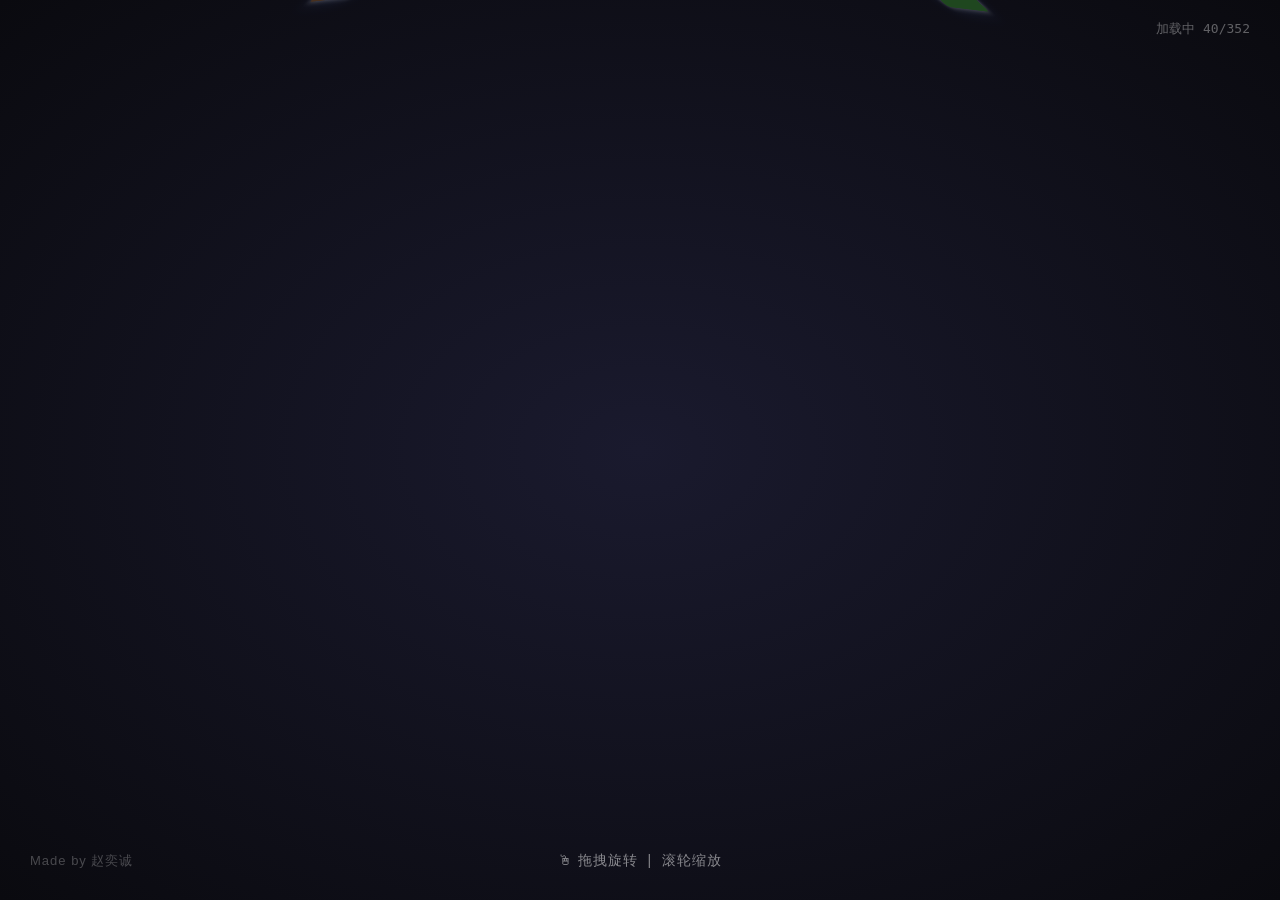
==== commit 1d6c6cae: "添加署名 Made by 赵奕诚" ====
--- a/index.html
+++ b/index.html
@@ -106,6 +106,18 @@
       pointer-events: none;
     }
     .loading.hidden { display: none; }
+
+    .credit {
+      position: fixed;
+      bottom: 30px;
+      left: 30px;
+      color: rgba(255,255,255,0.25);
+      font-family: 'Segoe UI', sans-serif;
+      font-size: 13px;
+      letter-spacing: 1px;
+      z-index: 10;
+      pointer-events: none;
+    }
   </style>
 </head>
 <body>
@@ -124,6 +136,7 @@
   <!-- 信息 -->
   <div class="hint" id="hint">🖱 拖拽旋转 &nbsp;|&nbsp; 滚轮缩放</div>
   <div class="counter" id="counter"></div>
+  <div class="credit">Made by 赵奕诚</div>
 
   <script>
     (function () {
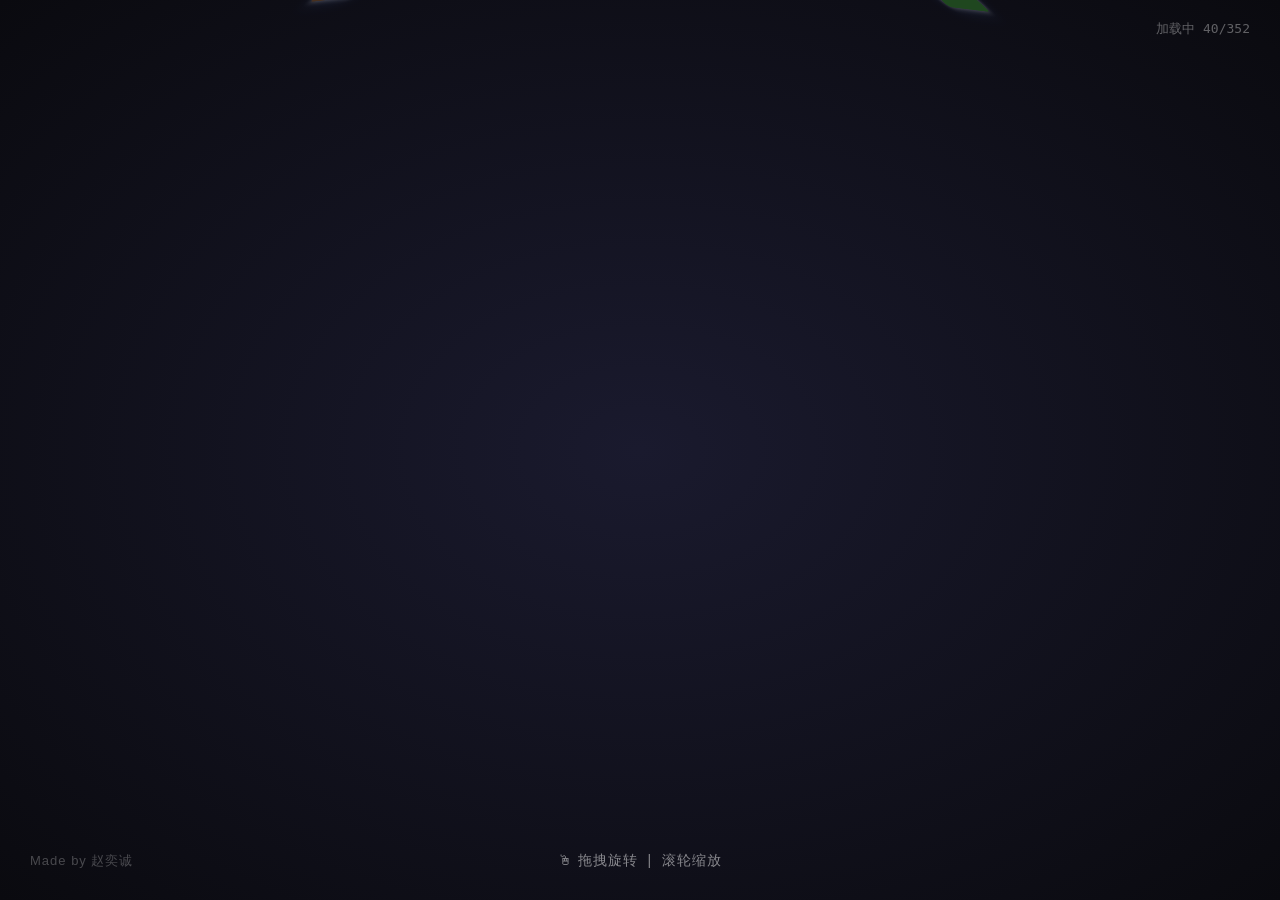
==== commit 70fedb3e: "移动端适配：响应式球体参数、触摸优化、UI缩放、防止下拉刷新" ====
--- a/index.html
+++ b/index.html
@@ -15,6 +15,8 @@
       height: 100vh;
       width: 100vw;
       cursor: grab;
+      touch-action: manipulation;
+      -webkit-tap-highlight-color: transparent;
     }
     body.dragging { cursor: grabbing; }
 
@@ -118,6 +120,14 @@
       z-index: 10;
       pointer-events: none;
     }
+
+    /* ===== 移动端适配 ===== */
+    @media (max-width: 768px) {
+      .hint    { font-size: 12px; bottom: 18px; }
+      .credit  { font-size: 11px; bottom: 18px; left: 15px; }
+      .counter { font-size: 11px; top: 12px; right: 15px; }
+      .loading { font-size: 15px; }
+    }
   </style>
 </head>
 <body>
@@ -140,9 +150,15 @@
 
   <script>
     (function () {
+      // ============ 设备检测 ============
+      const isMobile = /Mobi|Android|iPhone|iPad|iPod/i.test(navigator.userAgent) ||
+                       ('ontouchstart' in window && window.innerWidth < 768);
+      const SCALE = Math.max(0.5, Math.min(1, window.innerWidth / 900));
+
       // ============ 星空背景 ============
       const starsEl = document.getElementById('stars');
-      for (let i = 0; i < 200; i++) {
+      const starCount = isMobile ? 70 : 200;
+      for (let i = 0; i < starCount; i++) {
         const star = document.createElement('div');
         star.className = 'star';
         const size = Math.random() * 2 + 1;
@@ -161,21 +177,26 @@
       const counterEl = document.getElementById('counter');
       const hintEl = document.getElementById('hint');
 
-      // 球形参数
-      const SPHERE_RADIUS = 520;
-      const IMG_SIZE = 55;
+      // 提示文案
+      hintEl.innerHTML = isMobile
+        ? '&#x1F446; 滑动旋转 &nbsp;|&nbsp; 双指缩放'
+        : '&#x1F5B1; 拖拽旋转 &nbsp;|&nbsp; 滚轮缩放';
+
+      // 响应式球形参数
+      const SPHERE_RADIUS = Math.round(520 * SCALE);
+      const IMG_SIZE = Math.round(55 * SCALE);
       const HALF = IMG_SIZE / 2;
       const GOLDEN_ANGLE = Math.PI * (3 - Math.sqrt(5));
 
       // 交互状态
-      let rotX = -15, rotY = 0;        // 球体当前旋转
+      let rotX = -15, rotY = 0;
       let targetRotX = -15, targetRotY = 0;
       let isDragging = false;
       let lastX = 0, lastY = 0;
-      let dragVelX = 0, dragVelY = 0;  // 拖拽惯性
-      let autoRotateSpeed = 0.05;       // 自动旋转速度
-      let zoom = 1200;
-      let targetZoom = 1200;
+      let dragVelX = 0, dragVelY = 0;
+      let autoRotateSpeed = 0.05;
+      let zoom = Math.round(1200 * SCALE);
+      let targetZoom = Math.round(1200 * SCALE);
 
       const scene = document.querySelector('.scene');
 
@@ -359,6 +380,7 @@
 
       // ============ 触摸事件 ============
       document.addEventListener('touchstart', (e) => {
+        e.preventDefault();
         if (e.touches.length === 1) {
           isDragging = true;
           dragVelX = 0;
@@ -378,6 +400,7 @@
 
       let pinchStart = 0;
       document.addEventListener('touchmove', (e) => {
+        e.preventDefault();
         if (e.touches.length === 1 && isDragging) {
           const dx = e.touches[0].clientX - lastX;
           const dy = e.touches[0].clientY - lastY;
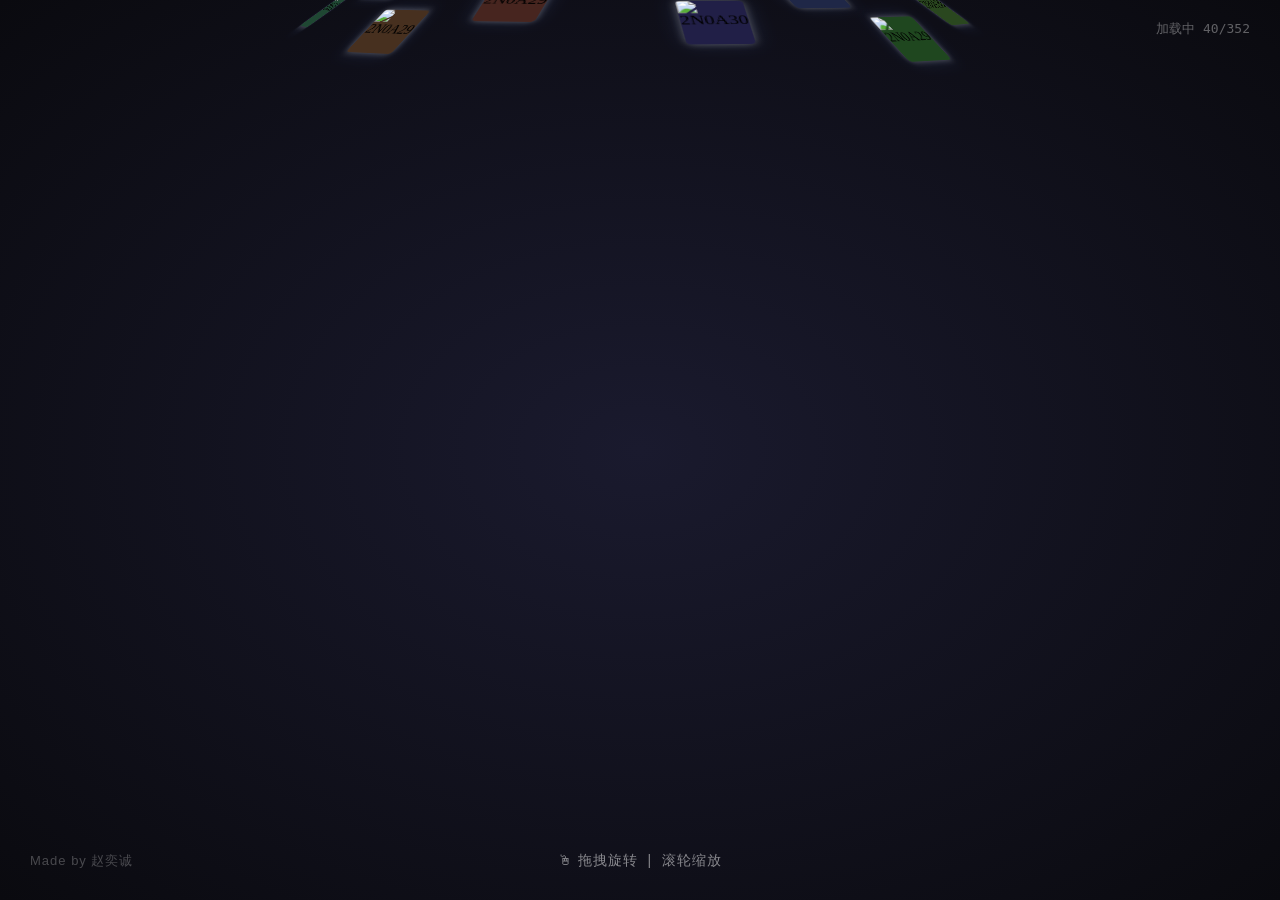
==== commit e6a57586: "fix: 修复移动端双指缩放 & 调整缩放范围" ====
--- a/index.html
+++ b/index.html
@@ -195,8 +195,10 @@
       let lastX = 0, lastY = 0;
       let dragVelX = 0, dragVelY = 0;
       let autoRotateSpeed = 0.05;
-      let zoom = Math.round(1200 * SCALE);
-      let targetZoom = Math.round(1200 * SCALE);
+      const MIN_ZOOM = Math.max(300, Math.round(SPHERE_RADIUS * 1.0));
+      const INITIAL_ZOOM = Math.round(Math.max(1800 * SCALE, MIN_ZOOM + 200));
+      let zoom = INITIAL_ZOOM;
+      let targetZoom = INITIAL_ZOOM;
 
       const scene = document.querySelector('.scene');
 
@@ -391,14 +393,16 @@
           hintEl.style.opacity = '0';
         }
         if (e.touches.length === 2) {
-          pinchStart = Math.hypot(
+          pinchStartDist = Math.hypot(
             e.touches[0].clientX - e.touches[1].clientX,
             e.touches[0].clientY - e.touches[1].clientY
           );
+          pinchStartZoom = targetZoom;
         }
       }, { passive: false });
 
-      let pinchStart = 0;
+      let pinchStartDist = 0;
+      let pinchStartZoom = 0;
       document.addEventListener('touchmove', (e) => {
         e.preventDefault();
         if (e.touches.length === 1 && isDragging) {
@@ -412,31 +416,30 @@
           lastX = e.touches[0].clientX;
           lastY = e.touches[0].clientY;
         }
-        if (e.touches.length === 2) {
+        if (e.touches.length === 2 && pinchStartDist > 0) {
           const dist = Math.hypot(
             e.touches[0].clientX - e.touches[1].clientX,
             e.touches[0].clientY - e.touches[1].clientY
           );
-          if (pinchStart) {
-            const delta = pinchStart - dist;
-            targetZoom = Math.max(500, Math.min(2500, targetZoom + delta));
-          }
-          pinchStart = dist;
+          const scale = dist / pinchStartDist;
+          targetZoom = pinchStartZoom / scale;
+          targetZoom = Math.max(MIN_ZOOM, Math.min(5000, targetZoom));
         }
       }, { passive: false });
 
       document.addEventListener('touchend', () => {
         isDragging = false;
         document.body.classList.remove('dragging');
-        pinchStart = 0;
+        pinchStartDist = 0;
         setTimeout(() => { if (!isDragging) hintEl.style.opacity = '1'; }, 1000);
       });
 
-      // ============ 滚轮缩放 ============
+      // ============ 滚轮缩放（乘法，视觉均匀） ============
       document.addEventListener('wheel', (e) => {
         e.preventDefault();
-        targetZoom += e.deltaY * 0.5;
-        targetZoom = Math.max(500, Math.min(2500, targetZoom));
+        const factor = e.deltaY > 0 ? 1.08 : 0.925;
+        targetZoom *= factor;
+        targetZoom = Math.max(MIN_ZOOM, Math.min(5000, targetZoom));
       }, { passive: false });
 
       // ============ 鼠标离开 ============
